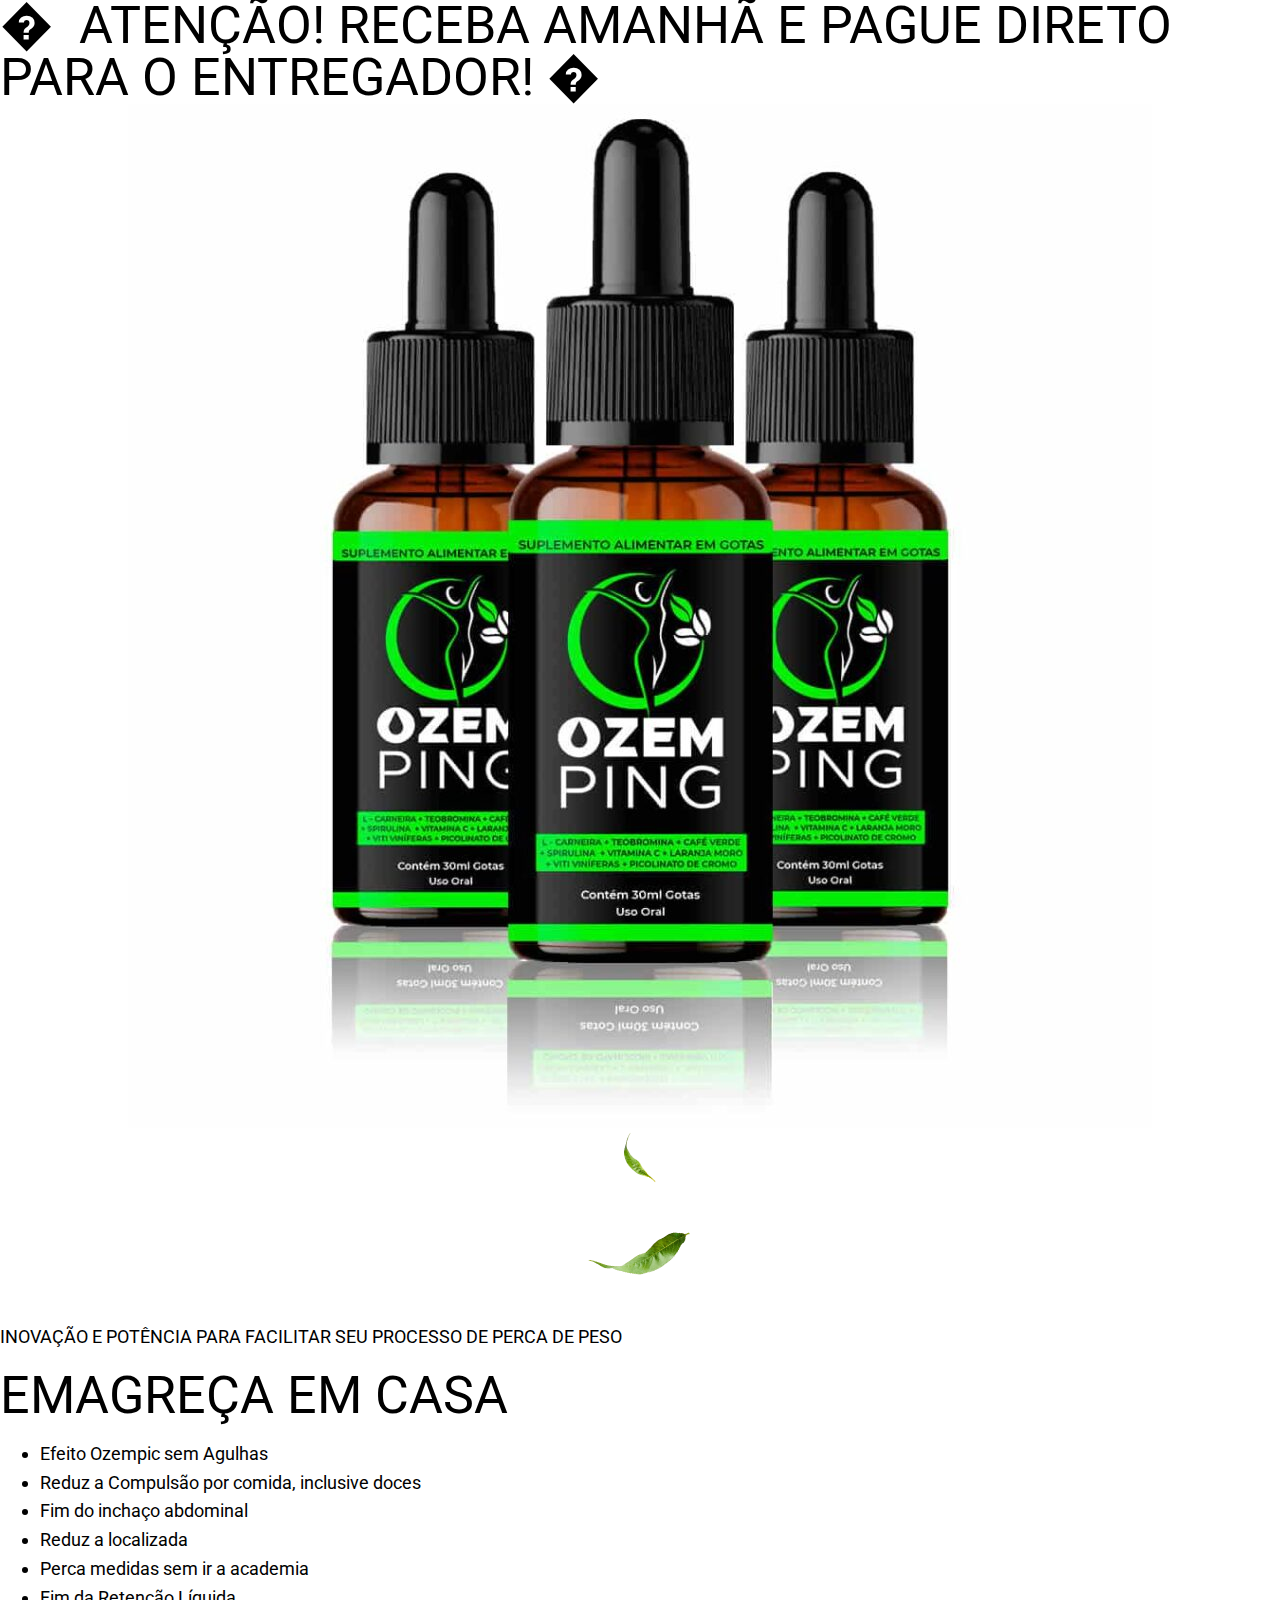
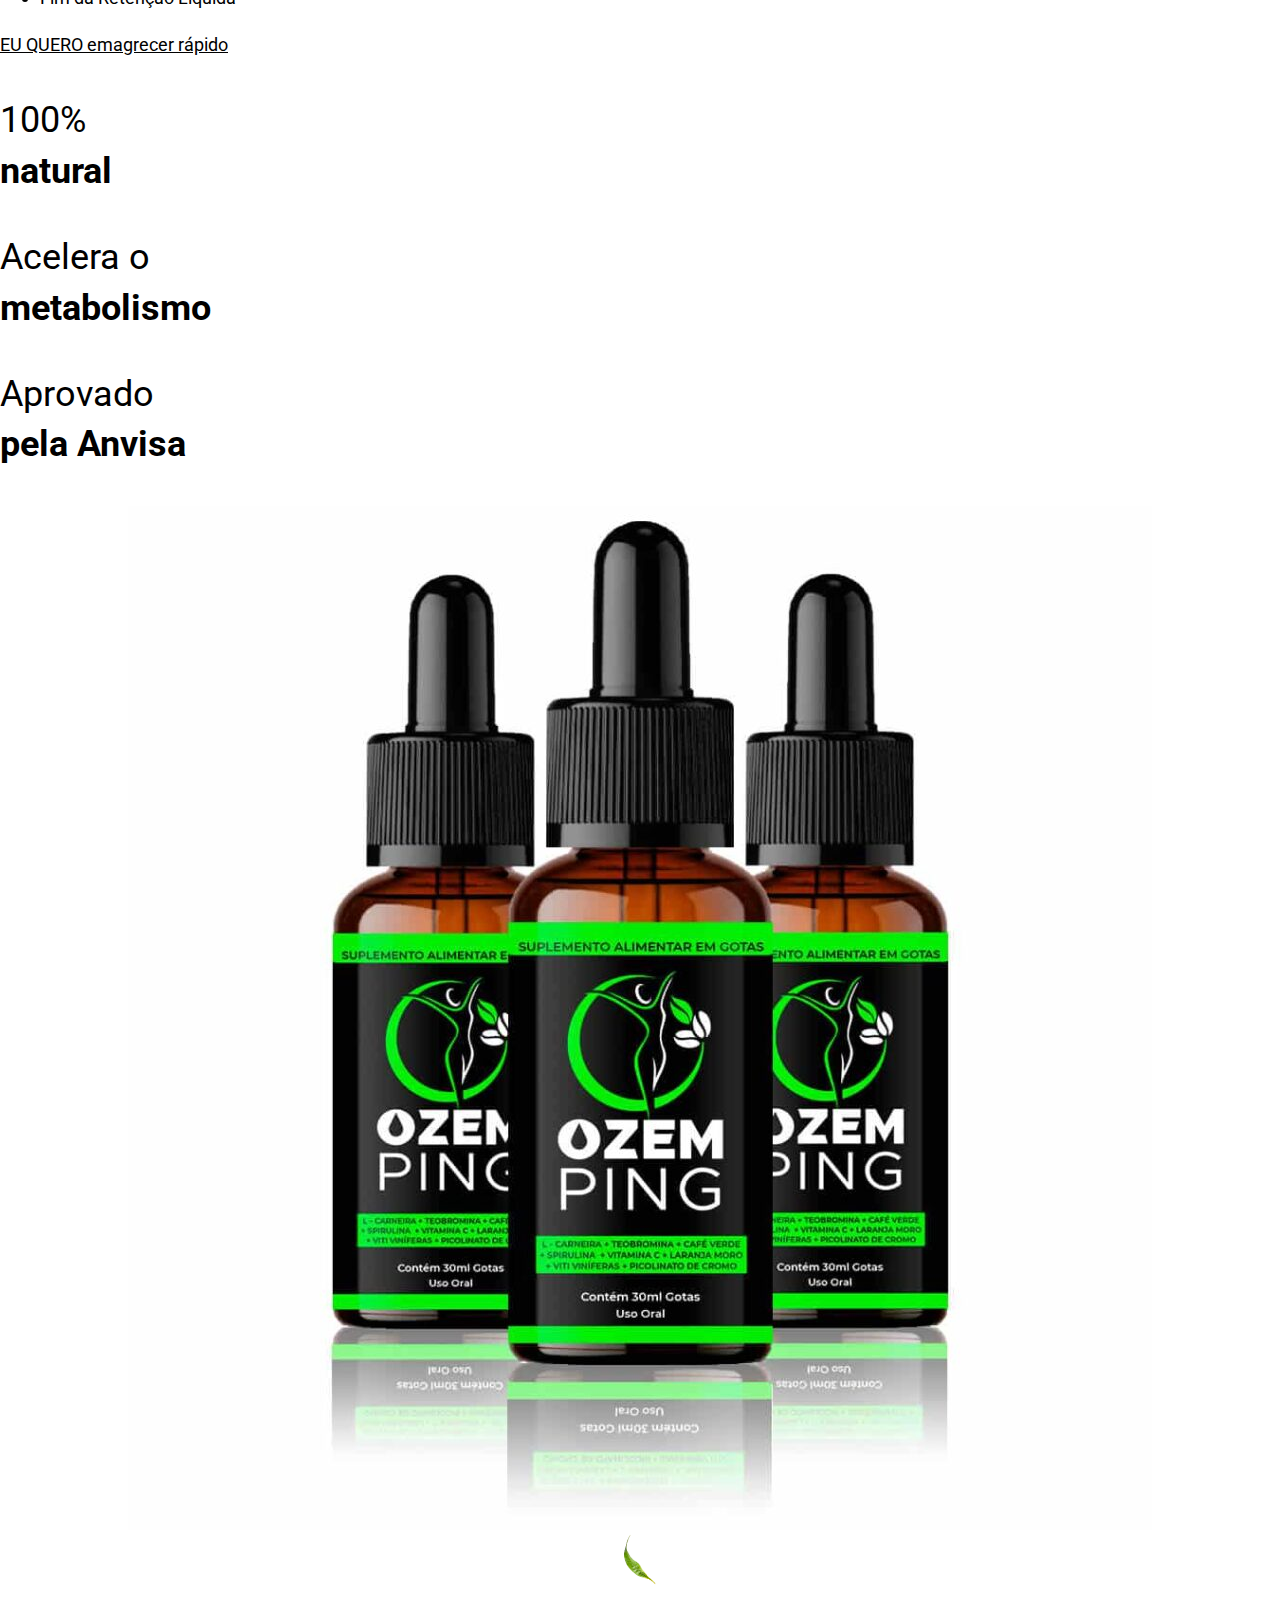
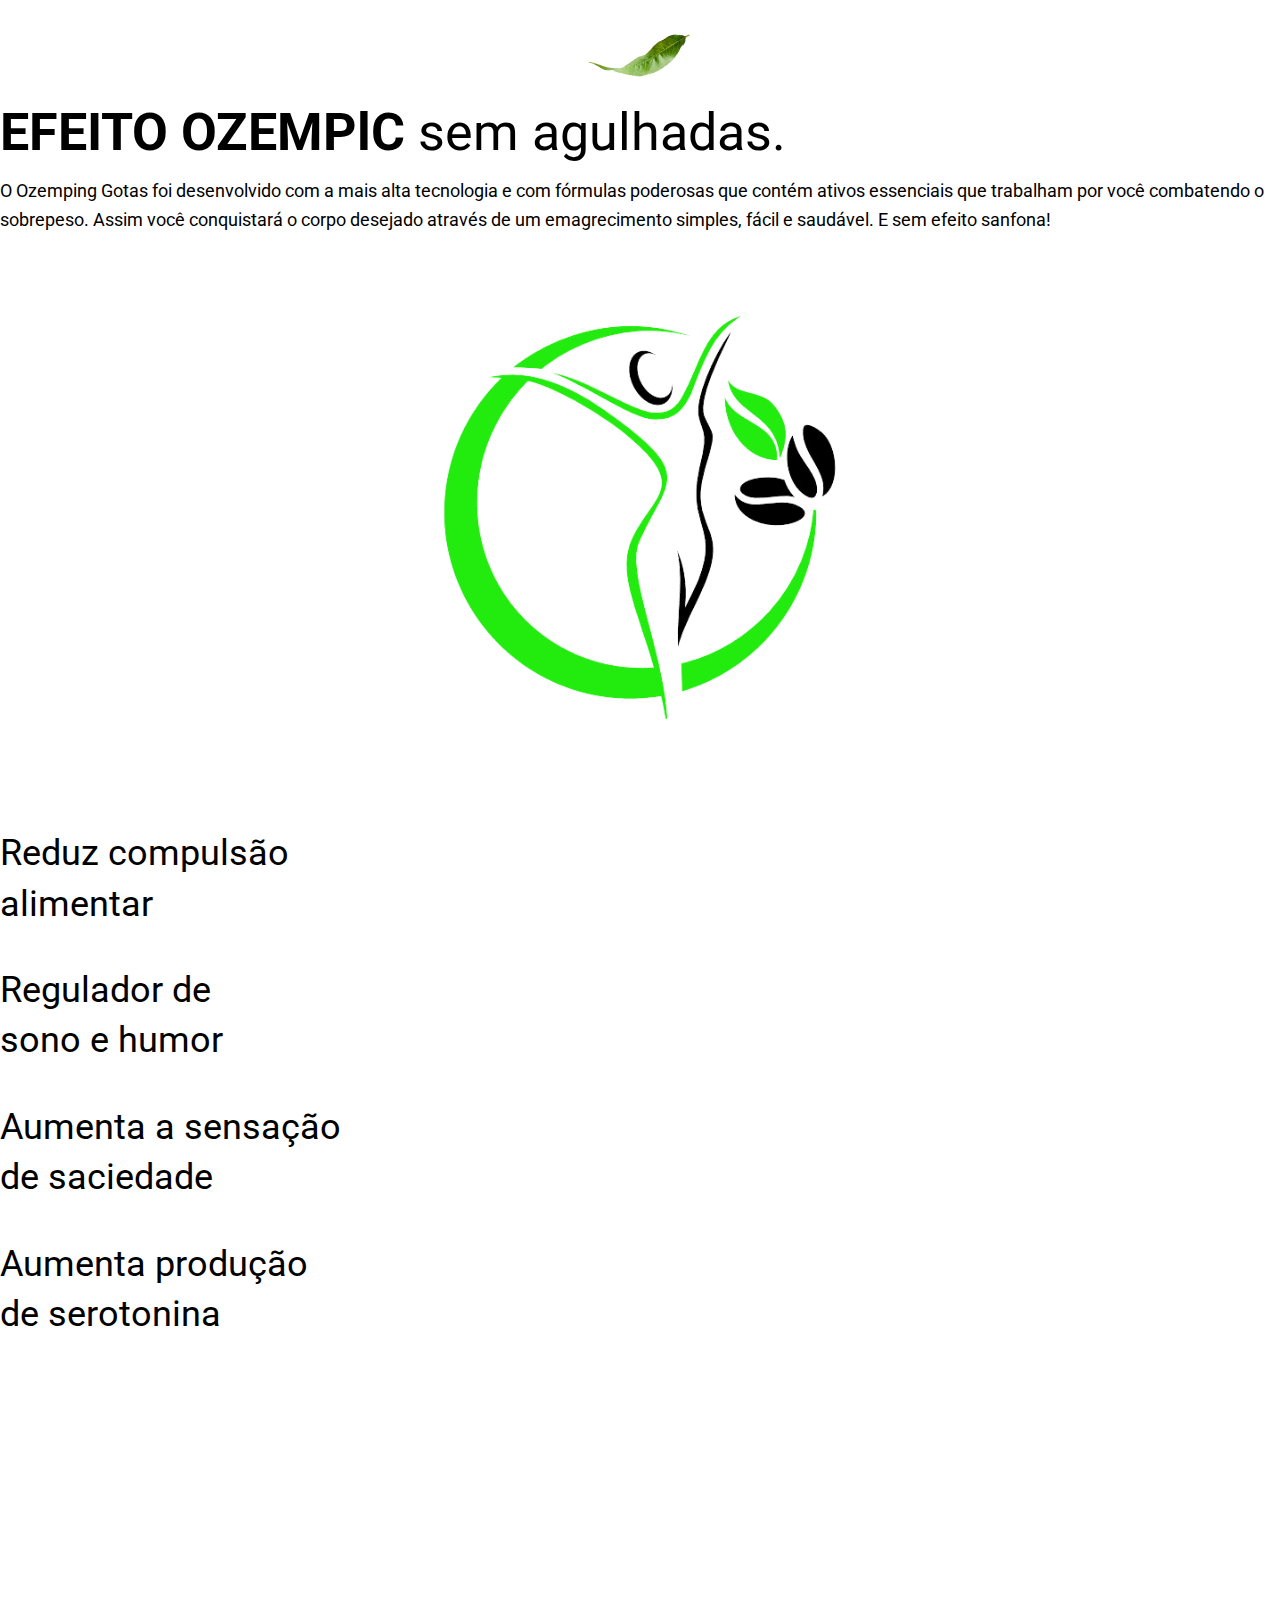
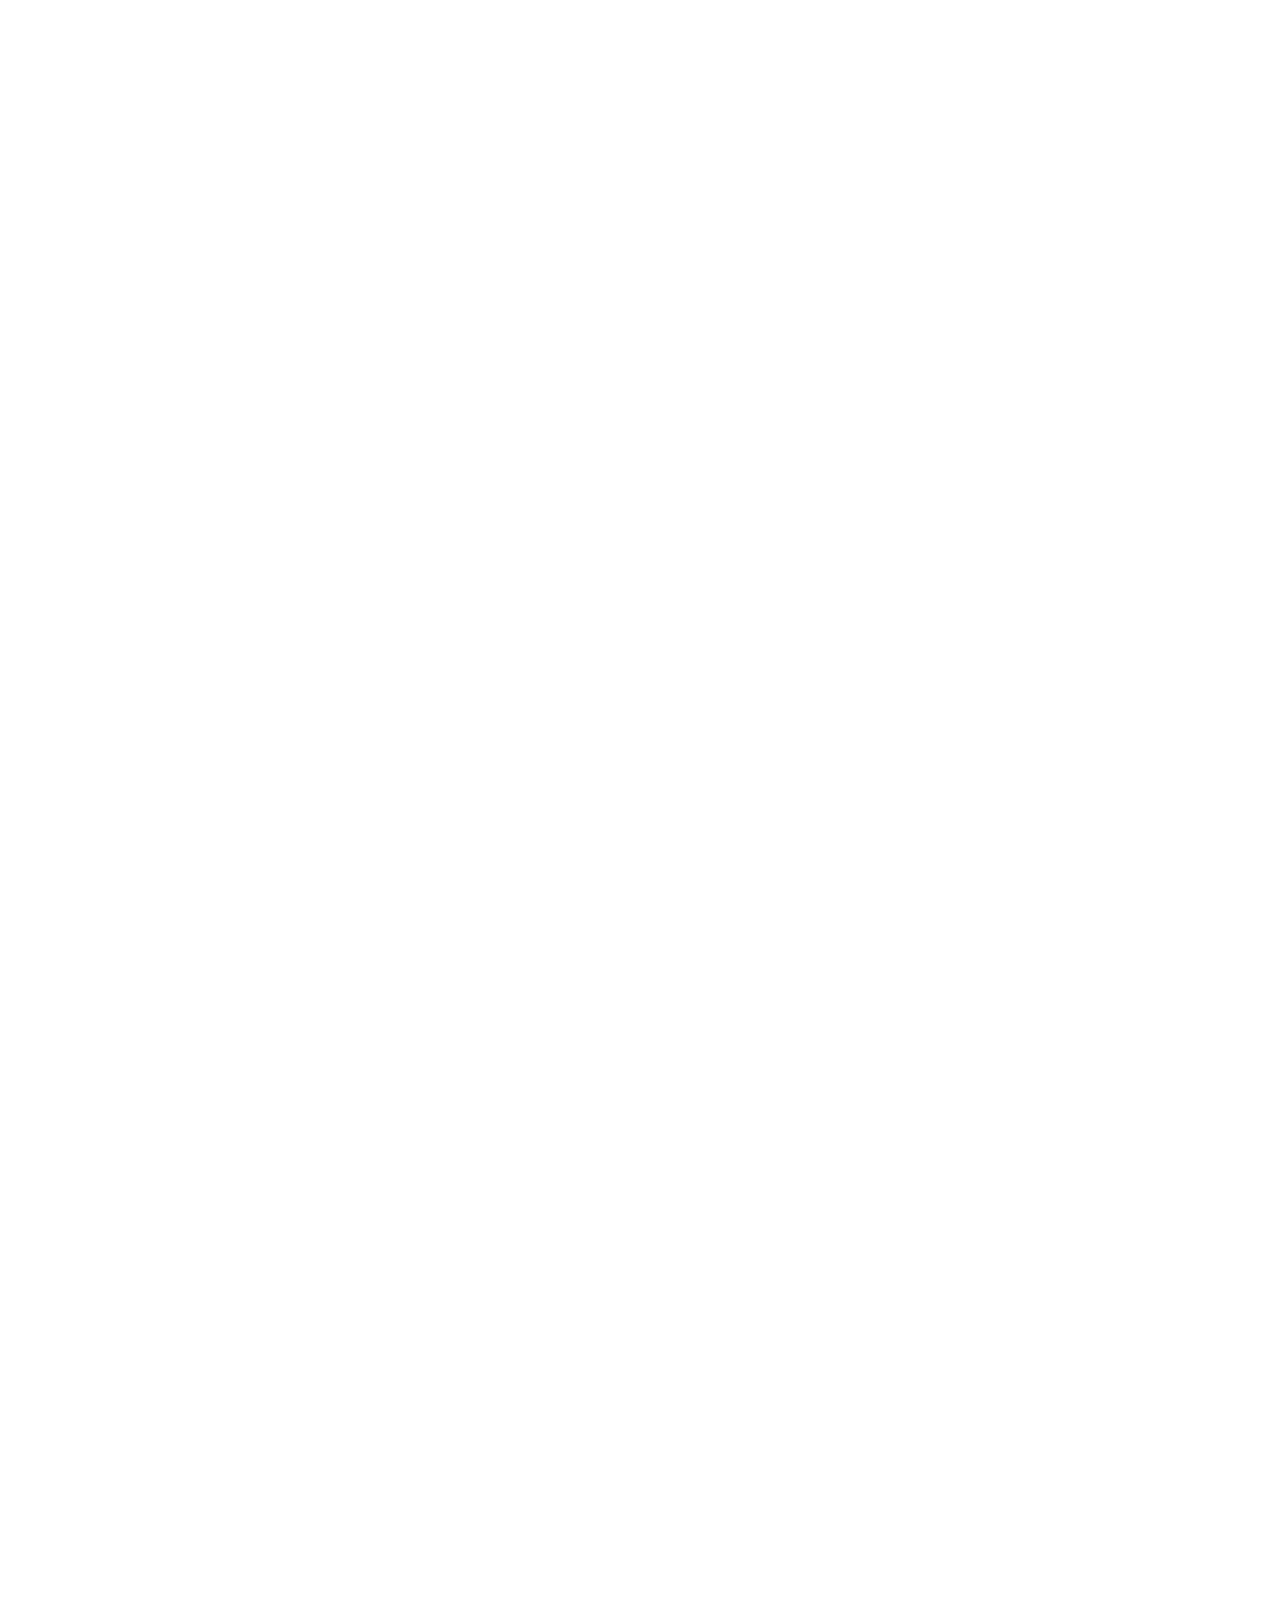
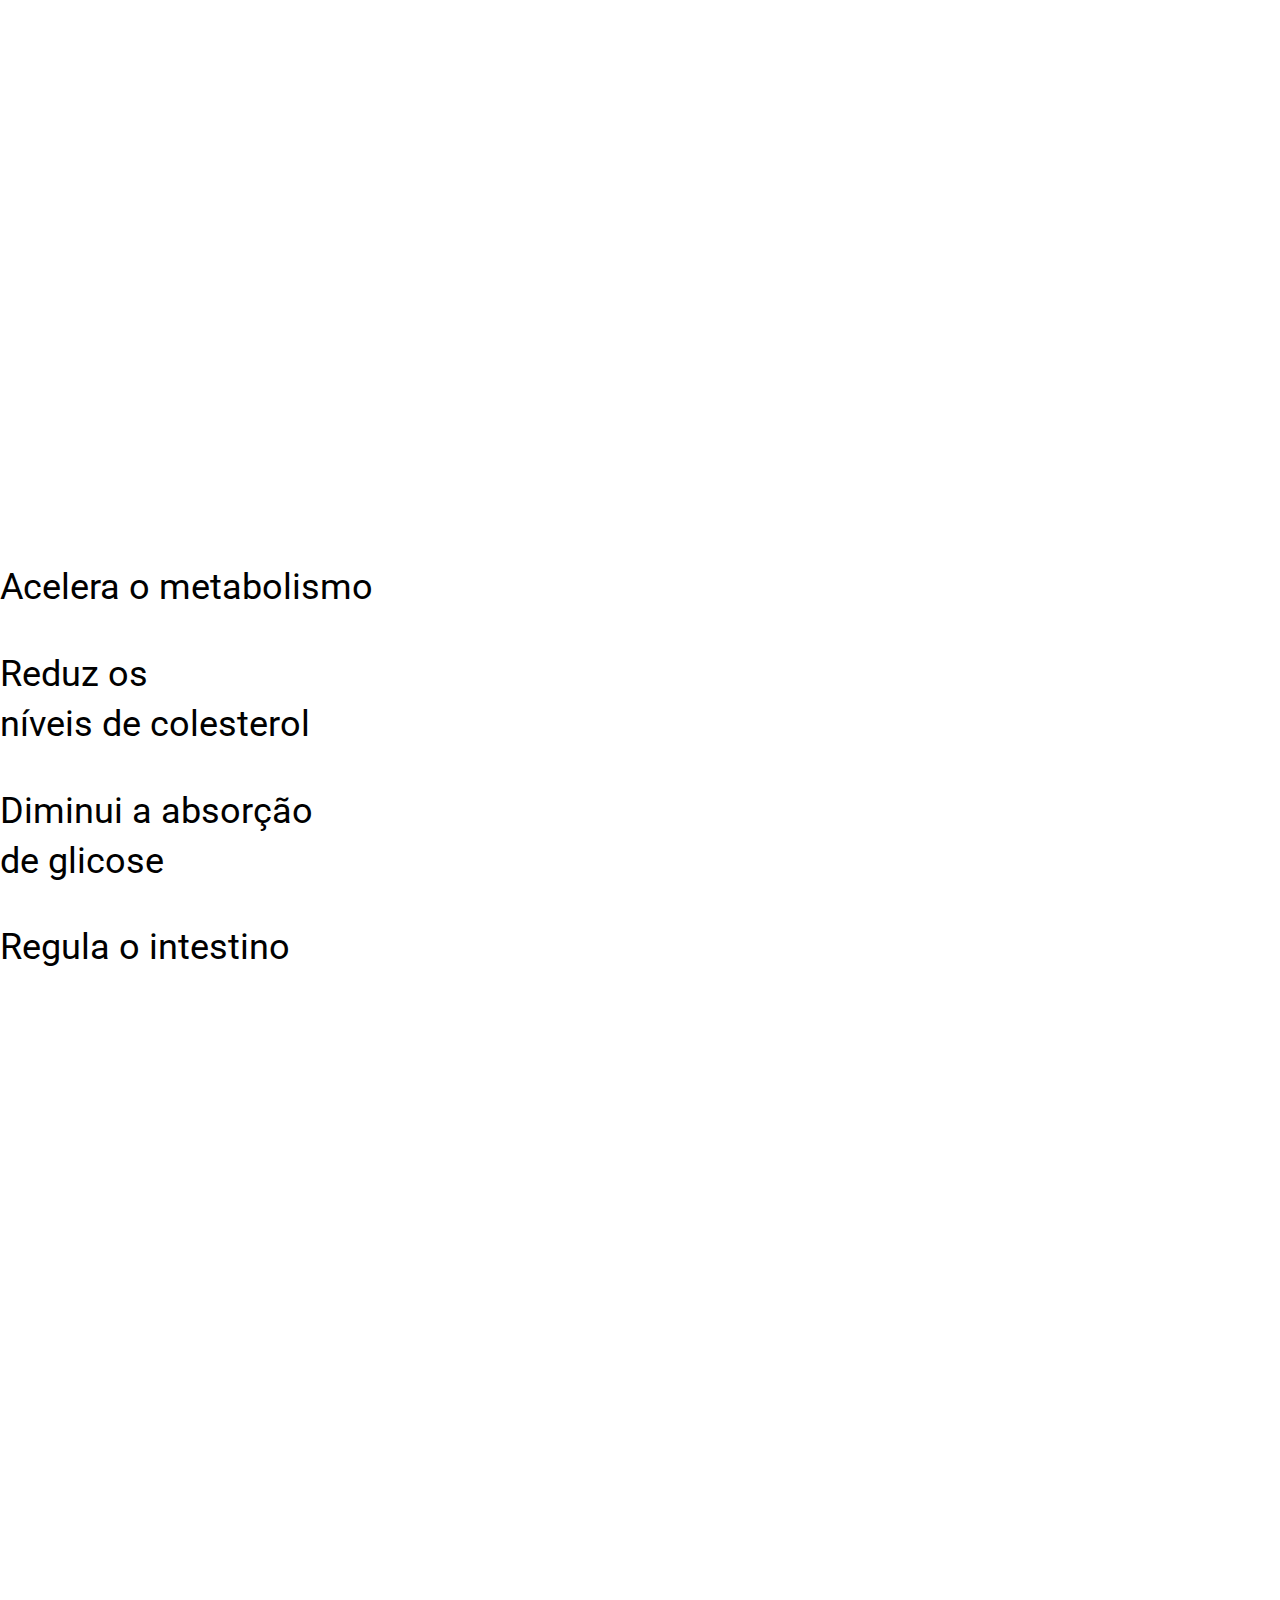
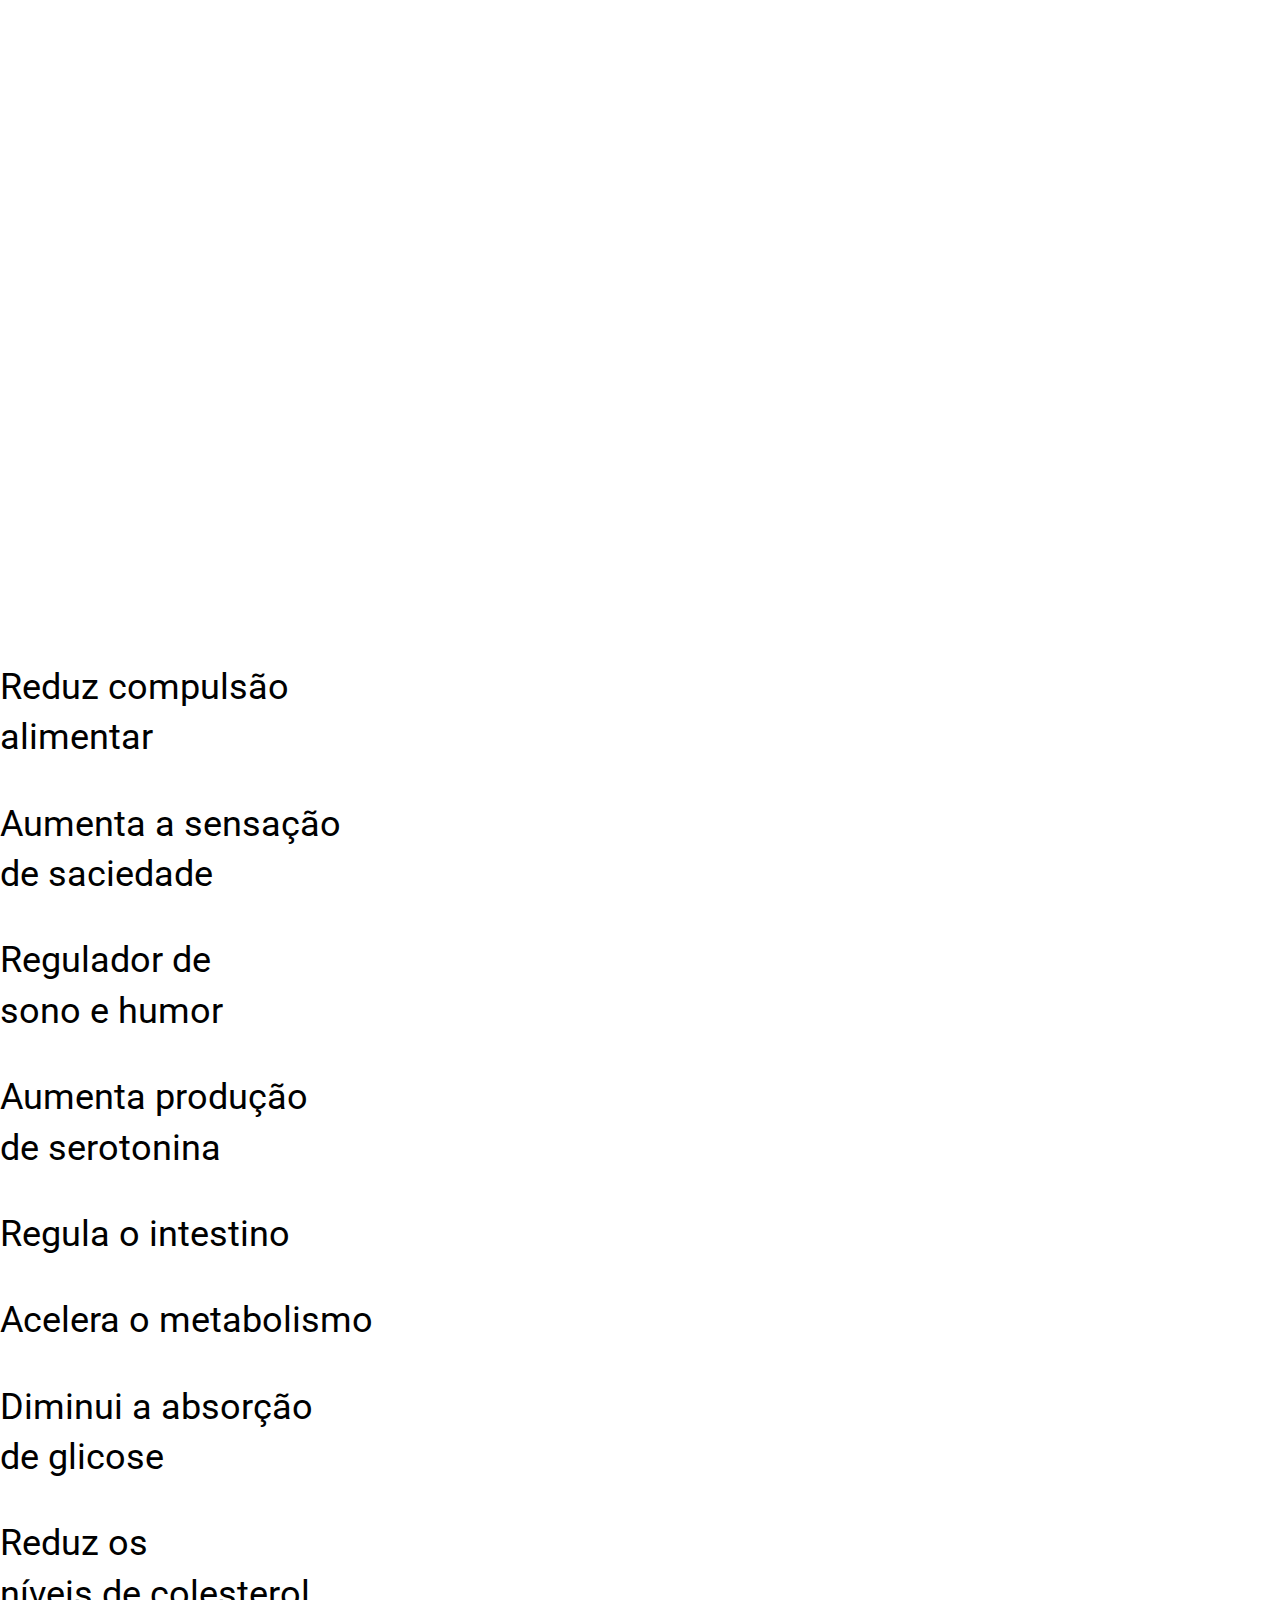
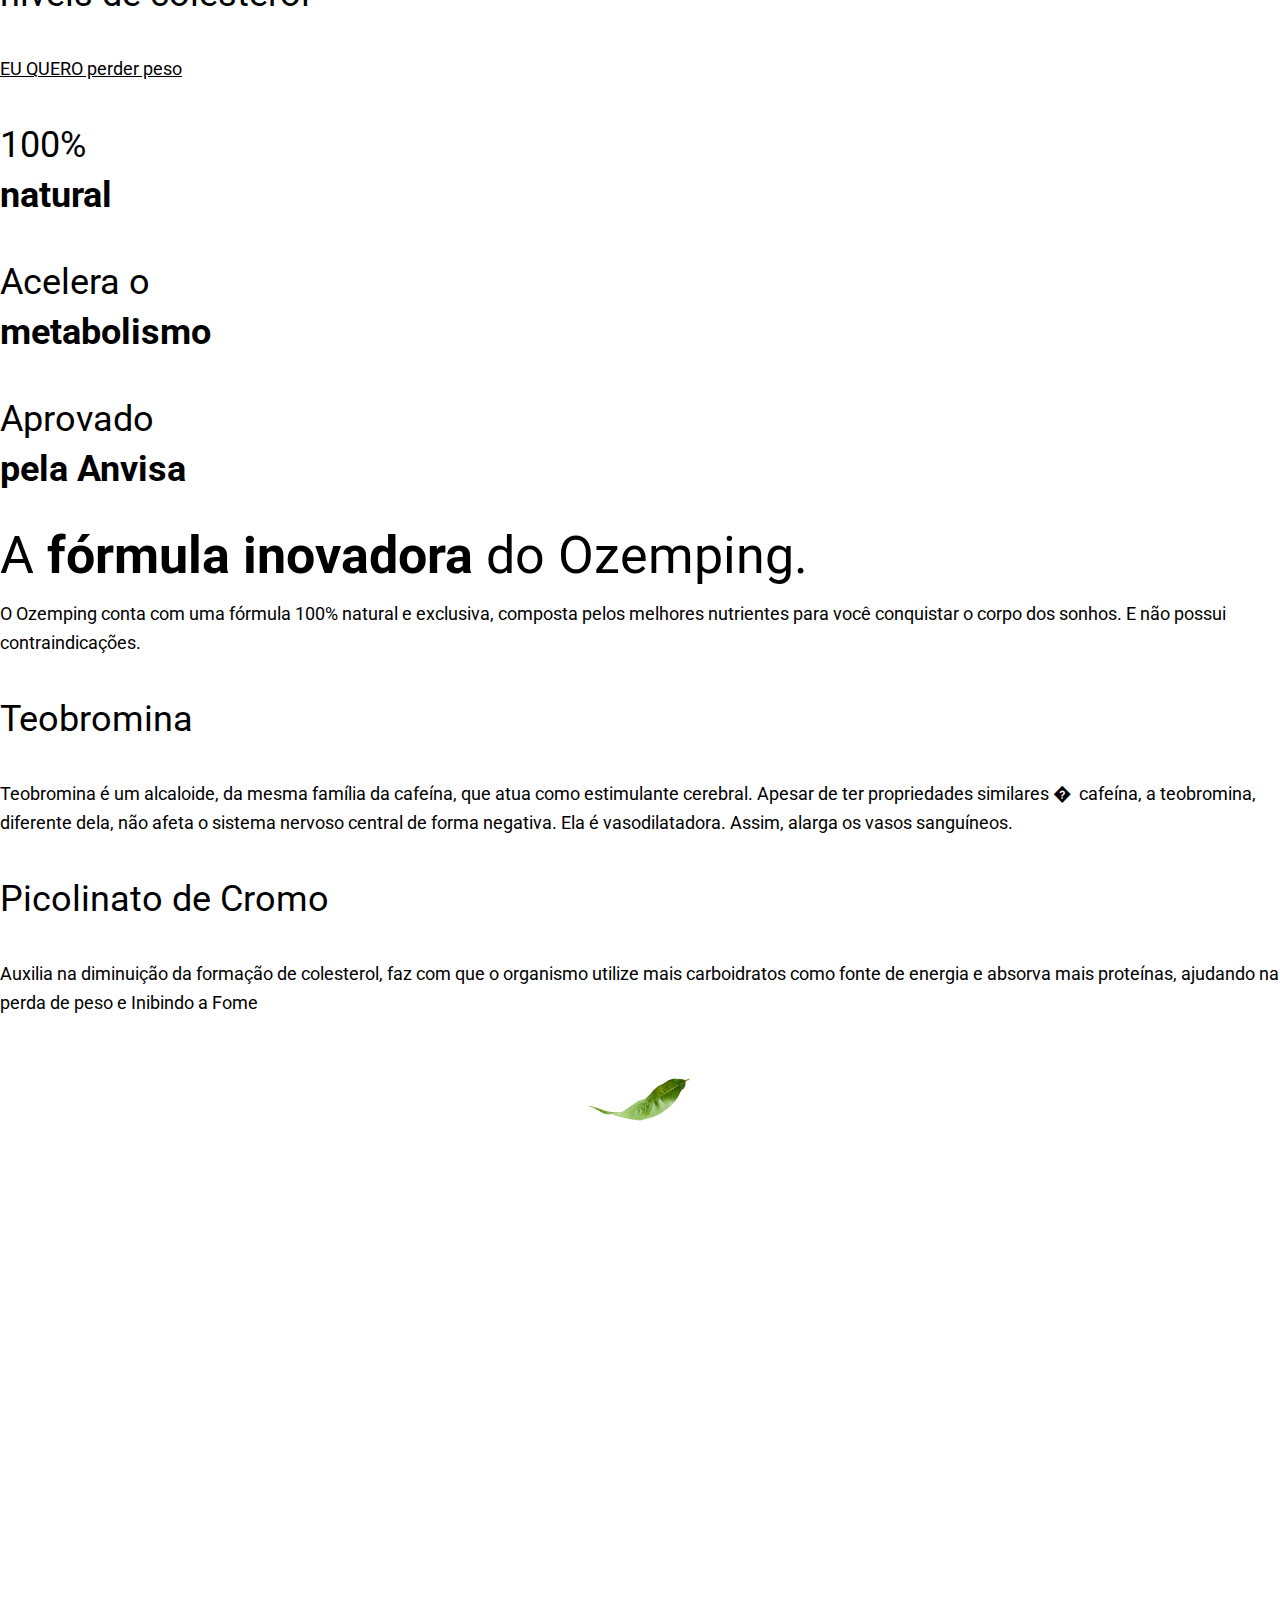
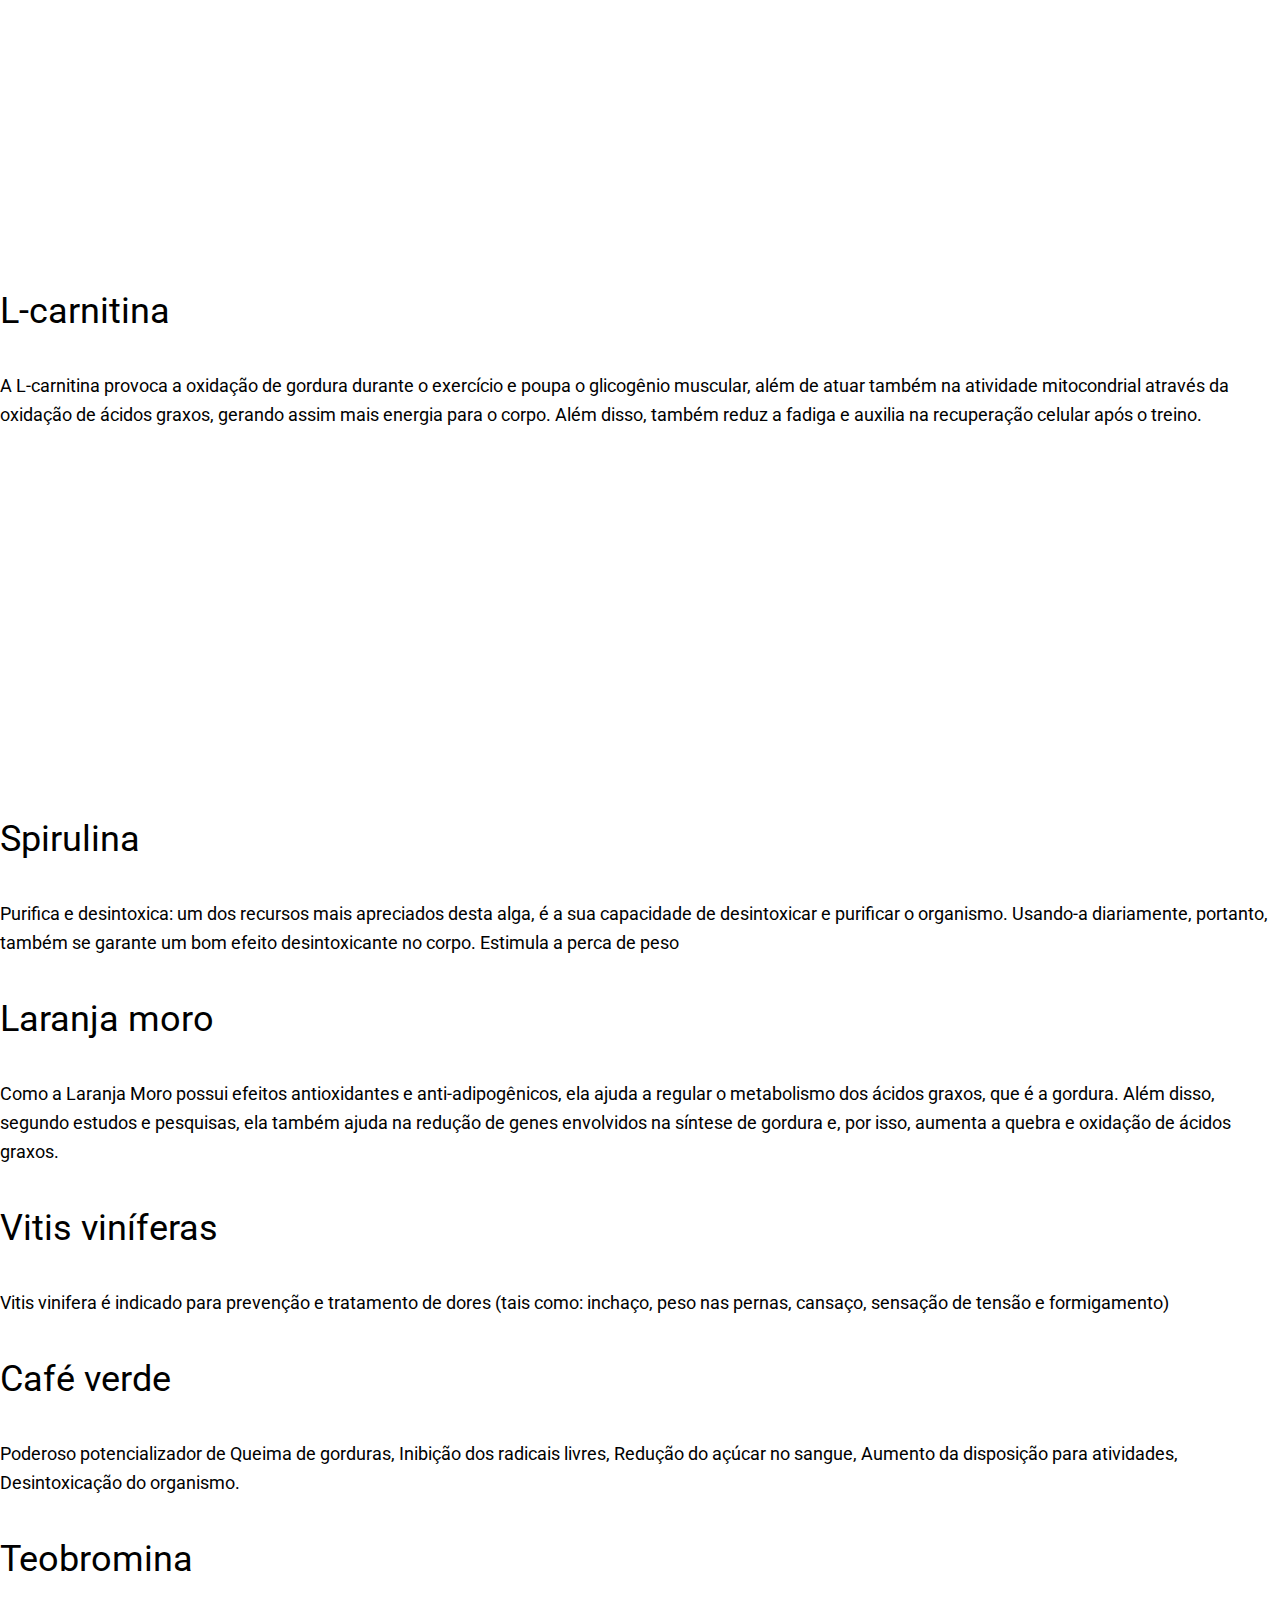
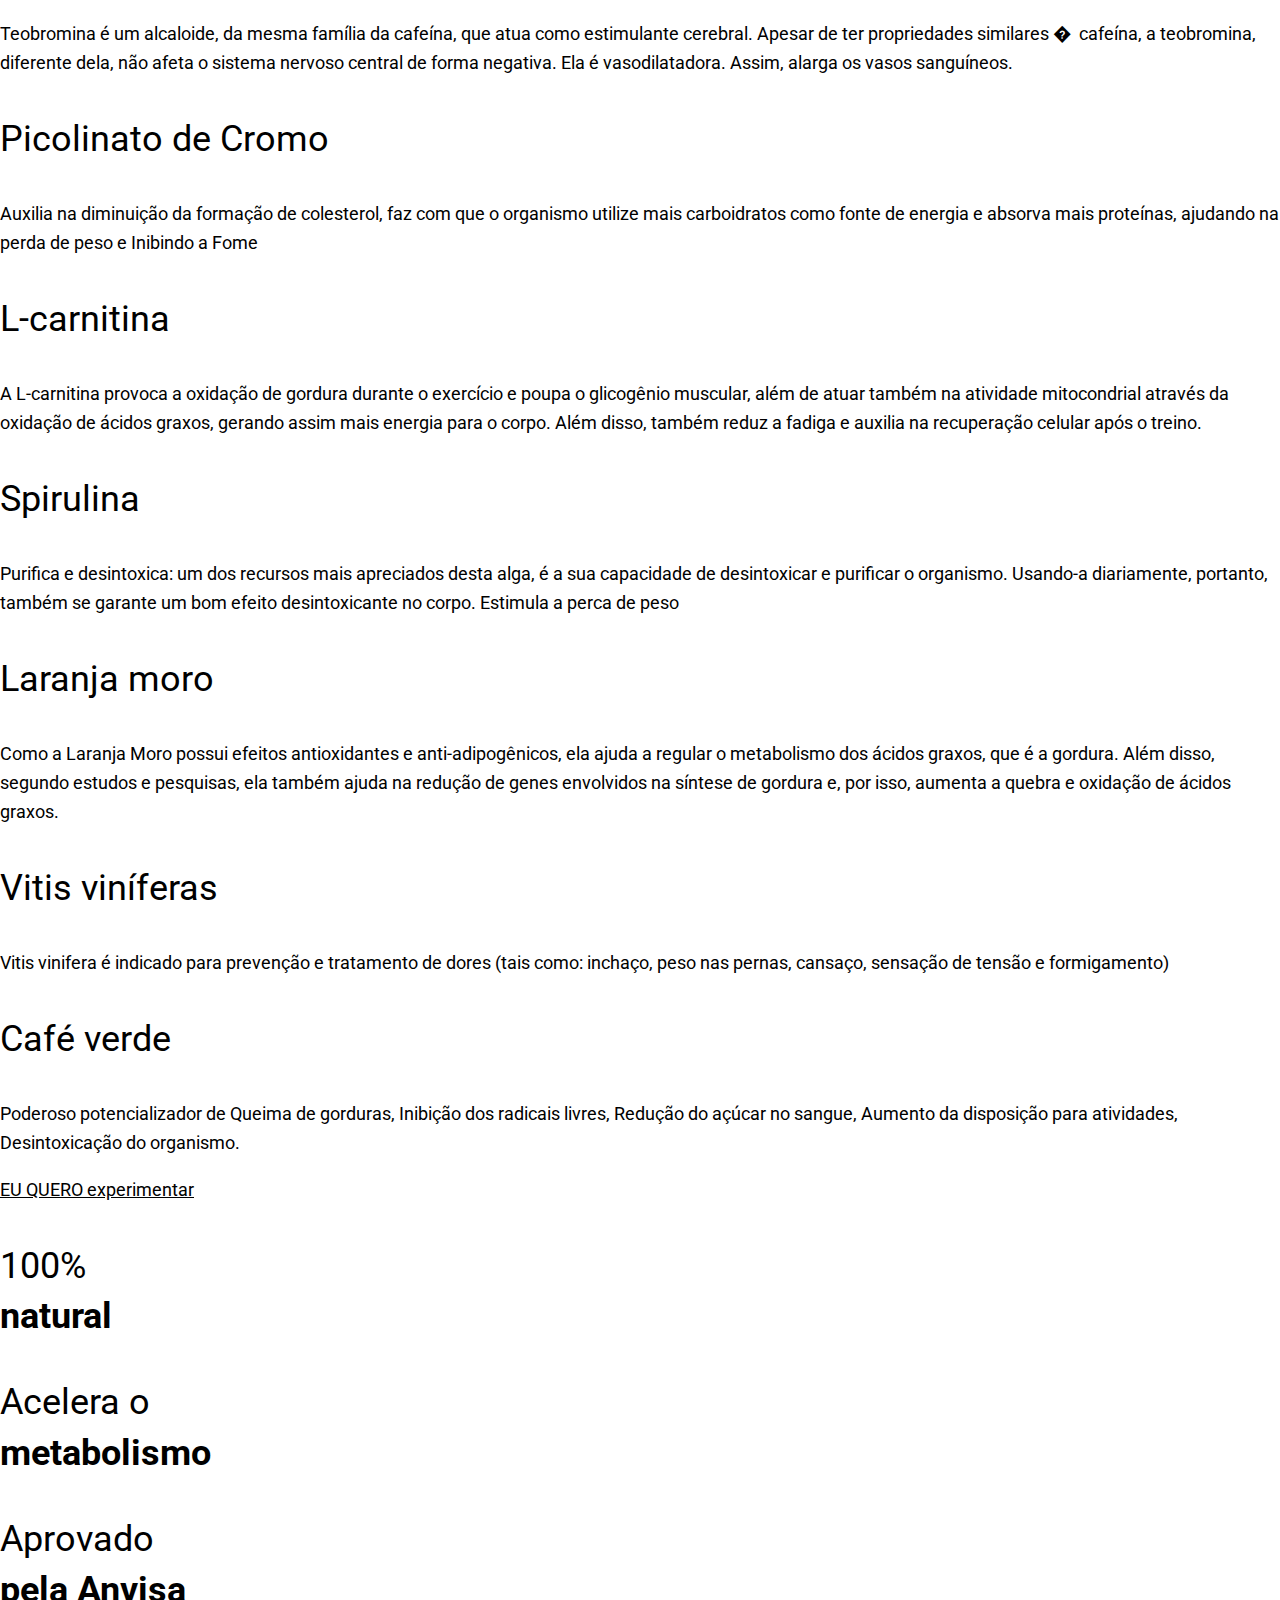
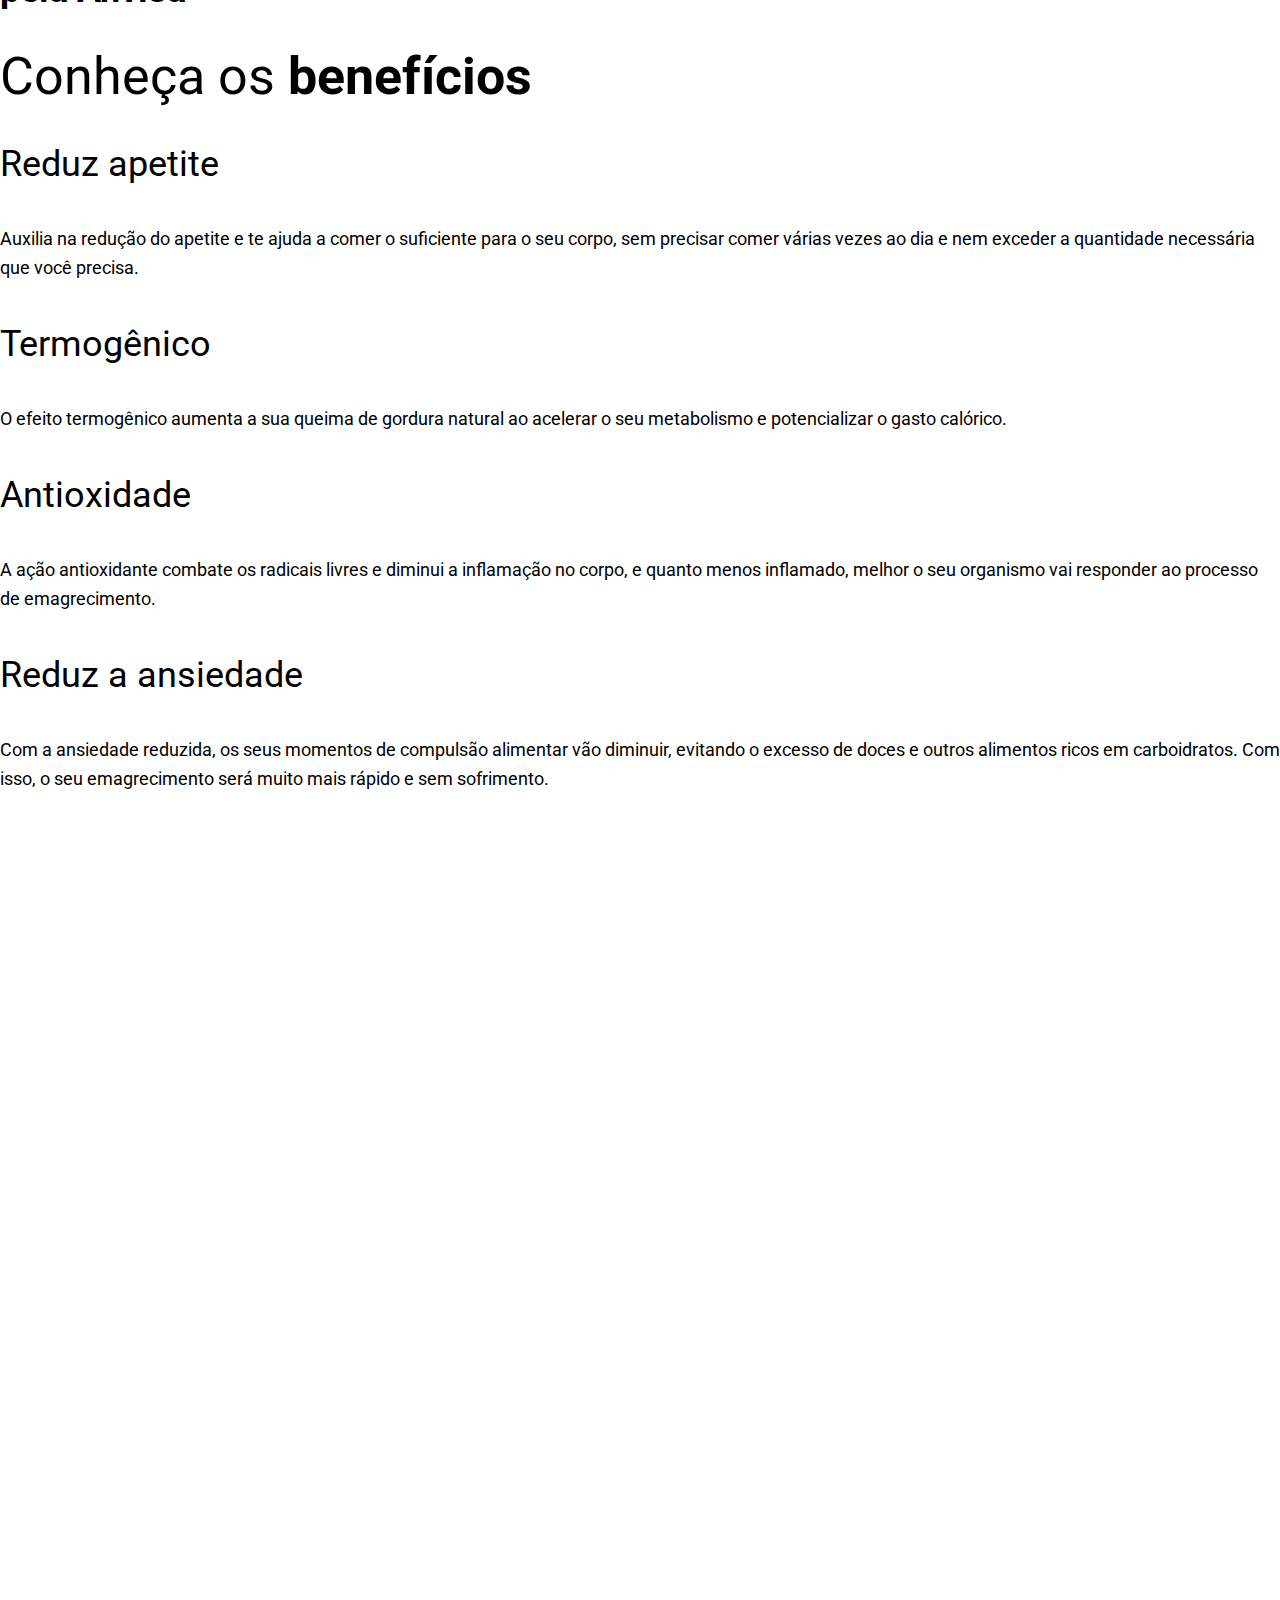
==== index.html @ ecff9f8a "Add files via upload" ====
<!DOCTYPE html><html lang="pt-BR"><head>
	<meta charset="UTF-8">
			<title>OzemPing</title>
		<meta name="viewport" content="width=device-width, initial-scale=1">
<meta name="robots" content="max-image-preview:large">
<title>OzemPing</title>
<link rel="alternate" type="application/rss+xml" title="Feed para OzemPing »" href="https://ozempinglogzz.rocketcaps.site/feed/">
<link rel="alternate" type="application/rss+xml" title="Feed de comentários para OzemPing »" href="https://ozempinglogzz.rocketcaps.site/comments/feed/">
<script>
window._wpemojiSettings = {"baseUrl":"https:\/\/s.w.org\/images\/core\/emoji\/14.0.0\/72x72\/","ext":".png","svgUrl":"https:\/\/s.w.org\/images\/core\/emoji\/14.0.0\/svg\/","svgExt":".svg","source":{"concatemoji":"https:\/\/ozempinglogzz.rocketcaps.site\/wp-includes\/js\/wp-emoji-release.min.js?ver=6.3.1"}};
/*! This file is auto-generated */
!function(i,n){var o,s,e;function c(e){try{var t={supportTests:e,timestamp:(new Date).valueOf()};sessionStorage.setItem(o,JSON.stringify(t))}catch(e){}}function p(e,t,n){e.clearRect(0,0,e.canvas.width,e.canvas.height),e.fillText(t,0,0);var t=new Uint32Array(e.getImageData(0,0,e.canvas.width,e.canvas.height).data),r=(e.clearRect(0,0,e.canvas.width,e.canvas.height),e.fillText(n,0,0),new Uint32Array(e.getImageData(0,0,e.canvas.width,e.canvas.height).data));return t.every(function(e,t){return e===r[t]})}function u(e,t,n){switch(t){case"flag":return n(e,"\ud83c\udff3\ufe0f\u200d\u26a7\ufe0f","\ud83c\udff3\ufe0f\u200b\u26a7\ufe0f")?!1:!n(e,"\ud83c\uddfa\ud83c\uddf3","\ud83c\uddfa\u200b\ud83c\uddf3")&&!n(e,"\ud83c\udff4\udb40\udc67\udb40\udc62\udb40\udc65\udb40\udc6e\udb40\udc67\udb40\udc7f","\ud83c\udff4\u200b\udb40\udc67\u200b\udb40\udc62\u200b\udb40\udc65\u200b\udb40\udc6e\u200b\udb40\udc67\u200b\udb40\udc7f");case"emoji":return!n(e,"\ud83e\udef1\ud83c\udffb\u200d\ud83e\udef2\ud83c\udfff","\ud83e\udef1\ud83c\udffb\u200b\ud83e\udef2\ud83c\udfff")}return!1}function f(e,t,n){var r="undefined"!=typeof WorkerGlobalScope&&self instanceof WorkerGlobalScope?new OffscreenCanvas(300,150):i.createElement("canvas"),a=r.getContext("2d",{willReadFrequently:!0}),o=(a.textBaseline="top",a.font="600 32px Arial",{});return e.forEach(function(e){o[e]=t(a,e,n)}),o}function t(e){var t=i.createElement("script");t.src=e,t.defer=!0,i.head.appendChild(t)}"undefined"!=typeof Promise&&(o="wpEmojiSettingsSupports",s=["flag","emoji"],n.supports={everything:!0,everythingExceptFlag:!0},e=new Promise(function(e){i.addEventListener("DOMContentLoaded",e,{once:!0})}),new Promise(function(t){var n=function(){try{var e=JSON.parse(sessionStorage.getItem(o));if("object"==typeof e&&"number"==typeof e.timestamp&&(new Date).valueOf()<e.timestamp+604800&&"object"==typeof e.supportTests)return e.supportTests}catch(e){}return null}();if(!n){if("undefined"!=typeof Worker&&"undefined"!=typeof OffscreenCanvas&&"undefined"!=typeof URL&&URL.createObjectURL&&"undefined"!=typeof Blob)try{var e="postMessage("+f.toString()+"("+[JSON.stringify(s),u.toString(),p.toString()].join(",")+"));",r=new Blob([e],{type:"text/javascript"}),a=new Worker(URL.createObjectURL(r),{name:"wpTestEmojiSupports"});return void(a.onmessage=function(e){c(n=e.data),a.terminate(),t(n)})}catch(e){}c(n=f(s,u,p))}t(n)}).then(function(e){for(var t in e)n.supports[t]=e[t],n.supports.everything=n.supports.everything&&n.supports[t],"flag"!==t&&(n.supports.everythingExceptFlag=n.supports.everythingExceptFlag&&n.supports[t]);n.supports.everythingExceptFlag=n.supports.everythingExceptFlag&&!n.supports.flag,n.DOMReady=!1,n.readyCallback=function(){n.DOMReady=!0}}).then(function(){return e}).then(function(){var e;n.supports.everything||(n.readyCallback(),(e=n.source||{}).concatemoji?t(e.concatemoji):e.wpemoji&&e.twemoji&&(t(e.twemoji),t(e.wpemoji)))}))}((window,document),window._wpemojiSettings);
</script>
<style>
img.wp-smiley,
img.emoji {
	display: inline !important;
	border: none !important;
	box-shadow: none !important;
	height: 1em !important;
	width: 1em !important;
	margin: 0 0.07em !important;
	vertical-align: -0.1em !important;
	background: none !important;
	padding: 0 !important;
}
</style>
	<style id="wp-block-library-inline-css">
:root{--wp-admin-theme-color:#007cba;--wp-admin-theme-color--rgb:0,124,186;--wp-admin-theme-color-darker-10:#006ba1;--wp-admin-theme-color-darker-10--rgb:0,107,161;--wp-admin-theme-color-darker-20:#005a87;--wp-admin-theme-color-darker-20--rgb:0,90,135;--wp-admin-border-width-focus:2px;--wp-block-synced-color:#7a00df;--wp-block-synced-color--rgb:122,0,223}@media (min-resolution:192dpi){:root{--wp-admin-border-width-focus:1.5px}}.wp-element-button{cursor:pointer}:root{--wp--preset--font-size--normal:16px;--wp--preset--font-size--huge:42px}:root .has-very-light-gray-background-color{background-color:#eee}:root .has-very-dark-gray-background-color{background-color:#313131}:root .has-very-light-gray-color{color:#eee}:root .has-very-dark-gray-color{color:#313131}:root .has-vivid-green-cyan-to-vivid-cyan-blue-gradient-background{background:linear-gradient(135deg,#00d084,#0693e3)}:root .has-purple-crush-gradient-background{background:linear-gradient(135deg,#34e2e4,#4721fb 50%,#ab1dfe)}:root .has-hazy-dawn-gradient-background{background:linear-gradient(135deg,#faaca8,#dad0ec)}:root .has-subdued-olive-gradient-background{background:linear-gradient(135deg,#fafae1,#67a671)}:root .has-atomic-cream-gradient-background{background:linear-gradient(135deg,#fdd79a,#004a59)}:root .has-nightshade-gradient-background{background:linear-gradient(135deg,#330968,#31cdcf)}:root .has-midnight-gradient-background{background:linear-gradient(135deg,#020381,#2874fc)}.has-regular-font-size{font-size:1em}.has-larger-font-size{font-size:2.625em}.has-normal-font-size{font-size:var(--wp--preset--font-size--normal)}.has-huge-font-size{font-size:var(--wp--preset--font-size--huge)}.has-text-align-center{text-align:center}.has-text-align-left{text-align:left}.has-text-align-right{text-align:right}#end-resizable-editor-section{display:none}.aligncenter{clear:both}.items-justified-left{justify-content:flex-start}.items-justified-center{justify-content:center}.items-justified-right{justify-content:flex-end}.items-justified-space-between{justify-content:space-between}.screen-reader-text{clip:rect(1px,1px,1px,1px);word-wrap:normal!important;border:0;-webkit-clip-path:inset(50%);clip-path:inset(50%);height:1px;margin:-1px;overflow:hidden;padding:0;position:absolute;width:1px}.screen-reader-text:focus{clip:auto!important;background-color:#ddd;-webkit-clip-path:none;clip-path:none;color:#444;display:block;font-size:1em;height:auto;left:5px;line-height:normal;padding:15px 23px 14px;text-decoration:none;top:5px;width:auto;z-index:100000}html :where(.has-border-color){border-style:solid}html :where([style*=border-top-color]){border-top-style:solid}html :where([style*=border-right-color]){border-right-style:solid}html :where([style*=border-bottom-color]){border-bottom-style:solid}html :where([style*=border-left-color]){border-left-style:solid}html :where([style*=border-width]){border-style:solid}html :where([style*=border-top-width]){border-top-style:solid}html :where([style*=border-right-width]){border-right-style:solid}html :where([style*=border-bottom-width]){border-bottom-style:solid}html :where([style*=border-left-width]){border-left-style:solid}html :where(img[class*=wp-image-]){height:auto;max-width:100%}:where(figure){margin:0 0 1em}html :where(.is-position-sticky){--wp-admin--admin-bar--position-offset:var(--wp-admin--admin-bar--height,0px)}@media screen and (max-width:600px){html :where(.is-position-sticky){--wp-admin--admin-bar--position-offset:0px}}
</style>
<style id="global-styles-inline-css">
body{--wp--preset--color--black: #000000;--wp--preset--color--cyan-bluish-gray: #abb8c3;--wp--preset--color--white: #ffffff;--wp--preset--color--pale-pink: #f78da7;--wp--preset--color--vivid-red: #cf2e2e;--wp--preset--color--luminous-vivid-orange: #ff6900;--wp--preset--color--luminous-vivid-amber: #fcb900;--wp--preset--color--light-green-cyan: #7bdcb5;--wp--preset--color--vivid-green-cyan: #00d084;--wp--preset--color--pale-cyan-blue: #8ed1fc;--wp--preset--color--vivid-cyan-blue: #0693e3;--wp--preset--color--vivid-purple: #9b51e0;--wp--preset--color--base: #ffffff;--wp--preset--color--contrast: #000000;--wp--preset--color--primary: #9DFF20;--wp--preset--color--secondary: #345C00;--wp--preset--color--tertiary: #F6F6F6;--wp--preset--gradient--vivid-cyan-blue-to-vivid-purple: linear-gradient(135deg,rgba(6,147,227,1) 0%,rgb(155,81,224) 100%);--wp--preset--gradient--light-green-cyan-to-vivid-green-cyan: linear-gradient(135deg,rgb(122,220,180) 0%,rgb(0,208,130) 100%);--wp--preset--gradient--luminous-vivid-amber-to-luminous-vivid-orange: linear-gradient(135deg,rgba(252,185,0,1) 0%,rgba(255,105,0,1) 100%);--wp--preset--gradient--luminous-vivid-orange-to-vivid-red: linear-gradient(135deg,rgba(255,105,0,1) 0%,rgb(207,46,46) 100%);--wp--preset--gradient--very-light-gray-to-cyan-bluish-gray: linear-gradient(135deg,rgb(238,238,238) 0%,rgb(169,184,195) 100%);--wp--preset--gradient--cool-to-warm-spectrum: linear-gradient(135deg,rgb(74,234,220) 0%,rgb(151,120,209) 20%,rgb(207,42,186) 40%,rgb(238,44,130) 60%,rgb(251,105,98) 80%,rgb(254,248,76) 100%);--wp--preset--gradient--blush-light-purple: linear-gradient(135deg,rgb(255,206,236) 0%,rgb(152,150,240) 100%);--wp--preset--gradient--blush-bordeaux: linear-gradient(135deg,rgb(254,205,165) 0%,rgb(254,45,45) 50%,rgb(107,0,62) 100%);--wp--preset--gradient--luminous-dusk: linear-gradient(135deg,rgb(255,203,112) 0%,rgb(199,81,192) 50%,rgb(65,88,208) 100%);--wp--preset--gradient--pale-ocean: linear-gradient(135deg,rgb(255,245,203) 0%,rgb(182,227,212) 50%,rgb(51,167,181) 100%);--wp--preset--gradient--electric-grass: linear-gradient(135deg,rgb(202,248,128) 0%,rgb(113,206,126) 100%);--wp--preset--gradient--midnight: linear-gradient(135deg,rgb(2,3,129) 0%,rgb(40,116,252) 100%);--wp--preset--font-size--small: clamp(0.875rem, 0.875rem + ((1vw - 0.2rem) * 0.227), 1rem);--wp--preset--font-size--medium: clamp(1rem, 1rem + ((1vw - 0.2rem) * 0.227), 1.125rem);--wp--preset--font-size--large: clamp(1.75rem, 1.75rem + ((1vw - 0.2rem) * 0.227), 1.875rem);--wp--preset--font-size--x-large: 2.25rem;--wp--preset--font-size--xx-large: clamp(4rem, 4rem + ((1vw - 0.2rem) * 10.909), 10rem);--wp--preset--font-family--dm-sans: "DM Sans", sans-serif;--wp--preset--font-family--ibm-plex-mono: 'IBM Plex Mono', monospace;--wp--preset--font-family--inter: "Inter", sans-serif;--wp--preset--font-family--system-font: -apple-system,BlinkMacSystemFont,"Segoe UI",Roboto,Oxygen-Sans,Ubuntu,Cantarell,"Helvetica Neue",sans-serif;--wp--preset--font-family--source-serif-pro: "Source Serif Pro", serif;--wp--preset--spacing--30: clamp(1.5rem, 5vw, 2rem);--wp--preset--spacing--40: clamp(1.8rem, 1.8rem + ((1vw - 0.48rem) * 2.885), 3rem);--wp--preset--spacing--50: clamp(2.5rem, 8vw, 4.5rem);--wp--preset--spacing--60: clamp(3.75rem, 10vw, 7rem);--wp--preset--spacing--70: clamp(5rem, 5.25rem + ((1vw - 0.48rem) * 9.096), 8rem);--wp--preset--spacing--80: clamp(7rem, 14vw, 11rem);--wp--preset--shadow--natural: 6px 6px 9px rgba(0, 0, 0, 0.2);--wp--preset--shadow--deep: 12px 12px 50px rgba(0, 0, 0, 0.4);--wp--preset--shadow--sharp: 6px 6px 0px rgba(0, 0, 0, 0.2);--wp--preset--shadow--outlined: 6px 6px 0px -3px rgba(255, 255, 255, 1), 6px 6px rgba(0, 0, 0, 1);--wp--preset--shadow--crisp: 6px 6px 0px rgba(0, 0, 0, 1);}body { margin: 0;--wp--style--global--content-size: 650px;--wp--style--global--wide-size: 1200px; }.wp-site-blocks { padding-top: var(--wp--style--root--padding-top); padding-bottom: var(--wp--style--root--padding-bottom); }.has-global-padding { padding-right: var(--wp--style--root--padding-right); padding-left: var(--wp--style--root--padding-left); }.has-global-padding :where(.has-global-padding) { padding-right: 0; padding-left: 0; }.has-global-padding > .alignfull { margin-right: calc(var(--wp--style--root--padding-right) * -1); margin-left: calc(var(--wp--style--root--padding-left) * -1); }.has-global-padding :where(.has-global-padding) > .alignfull { margin-right: 0; margin-left: 0; }.has-global-padding > .alignfull:where(:not(.has-global-padding)) > :where([class*="wp-block-"]:not(.alignfull):not([class*="__"]),p,h1,h2,h3,h4,h5,h6,ul,ol) { padding-right: var(--wp--style--root--padding-right); padding-left: var(--wp--style--root--padding-left); }.has-global-padding :where(.has-global-padding) > .alignfull:where(:not(.has-global-padding)) > :where([class*="wp-block-"]:not(.alignfull):not([class*="__"]),p,h1,h2,h3,h4,h5,h6,ul,ol) { padding-right: 0; padding-left: 0; }.wp-site-blocks > .alignleft { float: left; margin-right: 2em; }.wp-site-blocks > .alignright { float: right; margin-left: 2em; }.wp-site-blocks > .aligncenter { justify-content: center; margin-left: auto; margin-right: auto; }:where(.wp-site-blocks) > * { margin-block-start: 1.5rem; margin-block-end: 0; }:where(.wp-site-blocks) > :first-child:first-child { margin-block-start: 0; }:where(.wp-site-blocks) > :last-child:last-child { margin-block-end: 0; }body { --wp--style--block-gap: 1.5rem; }:where(body .is-layout-flow)  > :first-child:first-child{margin-block-start: 0;}:where(body .is-layout-flow)  > :last-child:last-child{margin-block-end: 0;}:where(body .is-layout-flow)  > *{margin-block-start: 1.5rem;margin-block-end: 0;}:where(body .is-layout-constrained)  > :first-child:first-child{margin-block-start: 0;}:where(body .is-layout-constrained)  > :last-child:last-child{margin-block-end: 0;}:where(body .is-layout-constrained)  > *{margin-block-start: 1.5rem;margin-block-end: 0;}:where(body .is-layout-flex) {gap: 1.5rem;}:where(body .is-layout-grid) {gap: 1.5rem;}body .is-layout-flow > .alignleft{float: left;margin-inline-start: 0;margin-inline-end: 2em;}body .is-layout-flow > .alignright{float: right;margin-inline-start: 2em;margin-inline-end: 0;}body .is-layout-flow > .aligncenter{margin-left: auto !important;margin-right: auto !important;}body .is-layout-constrained > .alignleft{float: left;margin-inline-start: 0;margin-inline-end: 2em;}body .is-layout-constrained > .alignright{float: right;margin-inline-start: 2em;margin-inline-end: 0;}body .is-layout-constrained > .aligncenter{margin-left: auto !important;margin-right: auto !important;}body .is-layout-constrained > :where(:not(.alignleft):not(.alignright):not(.alignfull)){max-width: var(--wp--style--global--content-size);margin-left: auto !important;margin-right: auto !important;}body .is-layout-constrained > .alignwide{max-width: var(--wp--style--global--wide-size);}body .is-layout-flex{display: flex;}body .is-layout-flex{flex-wrap: wrap;align-items: center;}body .is-layout-flex > *{margin: 0;}body .is-layout-grid{display: grid;}body .is-layout-grid > *{margin: 0;}body{background-color: var(--wp--preset--color--base);color: var(--wp--preset--color--contrast);font-family: var(--wp--preset--font-family--system-font);font-size: var(--wp--preset--font-size--medium);line-height: 1.6;--wp--style--root--padding-top: var(--wp--preset--spacing--40);--wp--style--root--padding-right: var(--wp--preset--spacing--30);--wp--style--root--padding-bottom: var(--wp--preset--spacing--40);--wp--style--root--padding-left: var(--wp--preset--spacing--30);}a:where(:not(.wp-element-button)){color: var(--wp--preset--color--contrast);text-decoration: underline;}a:where(:not(.wp-element-button)):hover{text-decoration: none;}a:where(:not(.wp-element-button)):focus{text-decoration: underline dashed;}a:where(:not(.wp-element-button)):active{color: var(--wp--preset--color--secondary);text-decoration: none;}h1, h2, h3, h4, h5, h6{font-weight: 400;line-height: 1.4;}h1{font-size: clamp(2.032rem, 2.032rem + ((1vw - 0.2rem) * 2.896), 3.625rem);line-height: 1.2;}h2{font-size: clamp(2.625rem, calc(2.625rem + ((1vw - 0.48rem) * 8.4135)), 3.25rem);line-height: 1.2;}h3{font-size: var(--wp--preset--font-size--x-large);}h4{font-size: var(--wp--preset--font-size--large);}h5{font-size: var(--wp--preset--font-size--medium);font-weight: 700;text-transform: uppercase;}h6{font-size: var(--wp--preset--font-size--medium);text-transform: uppercase;}.wp-element-button, .wp-block-button__link{background-color: var(--wp--preset--color--primary);border-radius: 0;border-width: 0;color: var(--wp--preset--color--contrast);font-family: inherit;font-size: inherit;line-height: inherit;padding: calc(0.667em + 2px) calc(1.333em + 2px);text-decoration: none;}.wp-element-button:visited, .wp-block-button__link:visited{color: var(--wp--preset--color--contrast);}.wp-element-button:hover, .wp-block-button__link:hover{background-color: var(--wp--preset--color--contrast);color: var(--wp--preset--color--base);}.wp-element-button:focus, .wp-block-button__link:focus{background-color: var(--wp--preset--color--contrast);color: var(--wp--preset--color--base);}.wp-element-button:active, .wp-block-button__link:active{background-color: var(--wp--preset--color--secondary);color: var(--wp--preset--color--base);}.has-black-color{color: var(--wp--preset--color--black) !important;}.has-cyan-bluish-gray-color{color: var(--wp--preset--color--cyan-bluish-gray) !important;}.has-white-color{color: var(--wp--preset--color--white) !important;}.has-pale-pink-color{color: var(--wp--preset--color--pale-pink) !important;}.has-vivid-red-color{color: var(--wp--preset--color--vivid-red) !important;}.has-luminous-vivid-orange-color{color: var(--wp--preset--color--luminous-vivid-orange) !important;}.has-luminous-vivid-amber-color{color: var(--wp--preset--color--luminous-vivid-amber) !important;}.has-light-green-cyan-color{color: var(--wp--preset--color--light-green-cyan) !important;}.has-vivid-green-cyan-color{color: var(--wp--preset--color--vivid-green-cyan) !important;}.has-pale-cyan-blue-color{color: var(--wp--preset--color--pale-cyan-blue) !important;}.has-vivid-cyan-blue-color{color: var(--wp--preset--color--vivid-cyan-blue) !important;}.has-vivid-purple-color{color: var(--wp--preset--color--vivid-purple) !important;}.has-base-color{color: var(--wp--preset--color--base) !important;}.has-contrast-color{color: var(--wp--preset--color--contrast) !important;}.has-primary-color{color: var(--wp--preset--color--primary) !important;}.has-secondary-color{color: var(--wp--preset--color--secondary) !important;}.has-tertiary-color{color: var(--wp--preset--color--tertiary) !important;}.has-black-background-color{background-color: var(--wp--preset--color--black) !important;}.has-cyan-bluish-gray-background-color{background-color: var(--wp--preset--color--cyan-bluish-gray) !important;}.has-white-background-color{background-color: var(--wp--preset--color--white) !important;}.has-pale-pink-background-color{background-color: var(--wp--preset--color--pale-pink) !important;}.has-vivid-red-background-color{background-color: var(--wp--preset--color--vivid-red) !important;}.has-luminous-vivid-orange-background-color{background-color: var(--wp--preset--color--luminous-vivid-orange) !important;}.has-luminous-vivid-amber-background-color{background-color: var(--wp--preset--color--luminous-vivid-amber) !important;}.has-light-green-cyan-background-color{background-color: var(--wp--preset--color--light-green-cyan) !important;}.has-vivid-green-cyan-background-color{background-color: var(--wp--preset--color--vivid-green-cyan) !important;}.has-pale-cyan-blue-background-color{background-color: var(--wp--preset--color--pale-cyan-blue) !important;}.has-vivid-cyan-blue-background-color{background-color: var(--wp--preset--color--vivid-cyan-blue) !important;}.has-vivid-purple-background-color{background-color: var(--wp--preset--color--vivid-purple) !important;}.has-base-background-color{background-color: var(--wp--preset--color--base) !important;}.has-contrast-background-color{background-color: var(--wp--preset--color--contrast) !important;}.has-primary-background-color{background-color: var(--wp--preset--color--primary) !important;}.has-secondary-background-color{background-color: var(--wp--preset--color--secondary) !important;}.has-tertiary-background-color{background-color: var(--wp--preset--color--tertiary) !important;}.has-black-border-color{border-color: var(--wp--preset--color--black) !important;}.has-cyan-bluish-gray-border-color{border-color: var(--wp--preset--color--cyan-bluish-gray) !important;}.has-white-border-color{border-color: var(--wp--preset--color--white) !important;}.has-pale-pink-border-color{border-color: var(--wp--preset--color--pale-pink) !important;}.has-vivid-red-border-color{border-color: var(--wp--preset--color--vivid-red) !important;}.has-luminous-vivid-orange-border-color{border-color: var(--wp--preset--color--luminous-vivid-orange) !important;}.has-luminous-vivid-amber-border-color{border-color: var(--wp--preset--color--luminous-vivid-amber) !important;}.has-light-green-cyan-border-color{border-color: var(--wp--preset--color--light-green-cyan) !important;}.has-vivid-green-cyan-border-color{border-color: var(--wp--preset--color--vivid-green-cyan) !important;}.has-pale-cyan-blue-border-color{border-color: var(--wp--preset--color--pale-cyan-blue) !important;}.has-vivid-cyan-blue-border-color{border-color: var(--wp--preset--color--vivid-cyan-blue) !important;}.has-vivid-purple-border-color{border-color: var(--wp--preset--color--vivid-purple) !important;}.has-base-border-color{border-color: var(--wp--preset--color--base) !important;}.has-contrast-border-color{border-color: var(--wp--preset--color--contrast) !important;}.has-primary-border-color{border-color: var(--wp--preset--color--primary) !important;}.has-secondary-border-color{border-color: var(--wp--preset--color--secondary) !important;}.has-tertiary-border-color{border-color: var(--wp--preset--color--tertiary) !important;}.has-vivid-cyan-blue-to-vivid-purple-gradient-background{background: var(--wp--preset--gradient--vivid-cyan-blue-to-vivid-purple) !important;}.has-light-green-cyan-to-vivid-green-cyan-gradient-background{background: var(--wp--preset--gradient--light-green-cyan-to-vivid-green-cyan) !important;}.has-luminous-vivid-amber-to-luminous-vivid-orange-gradient-background{background: var(--wp--preset--gradient--luminous-vivid-amber-to-luminous-vivid-orange) !important;}.has-luminous-vivid-orange-to-vivid-red-gradient-background{background: var(--wp--preset--gradient--luminous-vivid-orange-to-vivid-red) !important;}.has-very-light-gray-to-cyan-bluish-gray-gradient-background{background: var(--wp--preset--gradient--very-light-gray-to-cyan-bluish-gray) !important;}.has-cool-to-warm-spectrum-gradient-background{background: var(--wp--preset--gradient--cool-to-warm-spectrum) !important;}.has-blush-light-purple-gradient-background{background: var(--wp--preset--gradient--blush-light-purple) !important;}.has-blush-bordeaux-gradient-background{background: var(--wp--preset--gradient--blush-bordeaux) !important;}.has-luminous-dusk-gradient-background{background: var(--wp--preset--gradient--luminous-dusk) !important;}.has-pale-ocean-gradient-background{background: var(--wp--preset--gradient--pale-ocean) !important;}.has-electric-grass-gradient-background{background: var(--wp--preset--gradient--electric-grass) !important;}.has-midnight-gradient-background{background: var(--wp--preset--gradient--midnight) !important;}.has-small-font-size{font-size: var(--wp--preset--font-size--small) !important;}.has-medium-font-size{font-size: var(--wp--preset--font-size--medium) !important;}.has-large-font-size{font-size: var(--wp--preset--font-size--large) !important;}.has-x-large-font-size{font-size: var(--wp--preset--font-size--x-large) !important;}.has-xx-large-font-size{font-size: var(--wp--preset--font-size--xx-large) !important;}.has-dm-sans-font-family{font-family: var(--wp--preset--font-family--dm-sans) !important;}.has-ibm-plex-mono-font-family{font-family: var(--wp--preset--font-family--ibm-plex-mono) !important;}.has-inter-font-family{font-family: var(--wp--preset--font-family--inter) !important;}.has-system-font-font-family{font-family: var(--wp--preset--font-family--system-font) !important;}.has-source-serif-pro-font-family{font-family: var(--wp--preset--font-family--source-serif-pro) !important;}
</style>
<style id="wp-webfonts-inline-css">
@font-face{font-family:"DM Sans";font-style:normal;font-weight:400;font-display:fallback;src:url('fonts/DMSans-Regular.woff2') format('woff2');font-stretch:normal;}@font-face{font-family:"DM Sans";font-style:italic;font-weight:400;font-display:fallback;src:url('fonts/DMSans-Regular-Italic.woff2') format('woff2');font-stretch:normal;}@font-face{font-family:"DM Sans";font-style:normal;font-weight:700;font-display:fallback;src:url('fonts/DMSans-Bold.woff2') format('woff2');font-stretch:normal;}@font-face{font-family:"DM Sans";font-style:italic;font-weight:700;font-display:fallback;src:url('fonts/DMSans-Bold-Italic.woff2') format('woff2');font-stretch:normal;}@font-face{font-family:"IBM Plex Mono";font-style:normal;font-weight:300;font-display:block;src:url('fonts/IBMPlexMono-Light.woff2') format('woff2');font-stretch:normal;}@font-face{font-family:"IBM Plex Mono";font-style:normal;font-weight:400;font-display:block;src:url('fonts/IBMPlexMono-Regular.woff2') format('woff2');font-stretch:normal;}@font-face{font-family:"IBM Plex Mono";font-style:italic;font-weight:400;font-display:block;src:url('fonts/IBMPlexMono-Italic.woff2') format('woff2');font-stretch:normal;}@font-face{font-family:"IBM Plex Mono";font-style:normal;font-weight:700;font-display:block;src:url('fonts/IBMPlexMono-Bold.woff2') format('woff2');font-stretch:normal;}@font-face{font-family:Inter;font-style:normal;font-weight:200 900;font-display:fallback;src:url('fonts/Inter-VariableFont_slnt%2Cwght.ttf') format('truetype');font-stretch:normal;}@font-face{font-family:"Source Serif Pro";font-style:normal;font-weight:200 900;font-display:fallback;src:url('fonts/SourceSerif4Variable-Roman.ttf.woff2') format('woff2');font-stretch:normal;}@font-face{font-family:"Source Serif Pro";font-style:italic;font-weight:200 900;font-display:fallback;src:url('fonts/SourceSerif4Variable-Italic.ttf.woff2') format('woff2');font-stretch:normal;}
</style>
<link rel="stylesheet" id="elementor-icons-css" href="css/elementor-icons.min.css" media="all">
<link rel="stylesheet" id="elementor-frontend-css" href="css/frontend-lite.min.css" media="all">
<link rel="stylesheet" id="swiper-css" href="css/swiper.min.css" media="all">
<link rel="stylesheet" id="elementor-post-9-css" href="css/post-9.css" media="all">
<link rel="stylesheet" id="elementor-pro-css" href="css/frontend-lite.min_1.css" media="all">
<link rel="stylesheet" id="elementor-global-css" href="css/global.css" media="all">
<link rel="stylesheet" id="elementor-post-11-css" href="css/post-11.css" media="all">
<link rel="stylesheet" id="google-fonts-1-css" href="https://fonts.googleapis.com/css?family=Roboto%3A100%2C100italic%2C200%2C200italic%2C300%2C300italic%2C400%2C400italic%2C500%2C500italic%2C600%2C600italic%2C700%2C700italic%2C800%2C800italic%2C900%2C900italic%7CRoboto+Slab%3A100%2C100italic%2C200%2C200italic%2C300%2C300italic%2C400%2C400italic%2C500%2C500italic%2C600%2C600italic%2C700%2C700italic%2C800%2C800italic%2C900%2C900italic%7COpen+Sans%3A100%2C100italic%2C200%2C200italic%2C300%2C300italic%2C400%2C400italic%2C500%2C500italic%2C600%2C600italic%2C700%2C700italic%2C800%2C800italic%2C900%2C900italic%7CNunito%3A100%2C100italic%2C200%2C200italic%2C300%2C300italic%2C400%2C400italic%2C500%2C500italic%2C600%2C600italic%2C700%2C700italic%2C800%2C800italic%2C900%2C900italic%7CMontserrat%3A100%2C100italic%2C200%2C200italic%2C300%2C300italic%2C400%2C400italic%2C500%2C500italic%2C600%2C600italic%2C700%2C700italic%2C800%2C800italic%2C900%2C900italic%7CPoppins%3A100%2C100italic%2C200%2C200italic%2C300%2C300italic%2C400%2C400italic%2C500%2C500italic%2C600%2C600italic%2C700%2C700italic%2C800%2C800italic%2C900%2C900italic&amp;display=swap&amp;ver=6.3.1" media="all">
<link rel="stylesheet" id="elementor-icons-shared-0-css" href="css/fontawesome.min.css" media="all">
<link rel="stylesheet" id="elementor-icons-fa-solid-css" href="css/solid.min.css" media="all">
<link rel="stylesheet" id="elementor-icons-fa-regular-css" href="css/regular.min.css" media="all">
<link rel="preconnect" href="https://fonts.gstatic.com/" crossorigin=""><link rel="https://api.w.org/" href="https://ozempinglogzz.rocketcaps.site/wp-json/"><link rel="alternate" type="application/json" href="https://ozempinglogzz.rocketcaps.site/wp-json/wp/v2/pages/11"><link rel="EditURI" type="application/rsd+xml" title="RSD" href="https://ozempinglogzz.rocketcaps.site/xmlrpc.php?rsd">
<meta name="generator" content="WordPress 6.3.1">
<link rel="canonical" href="https://ozempinglogzz.rocketcaps.site/">
<link rel="shortlink" href="https://ozempinglogzz.rocketcaps.site/">
<link rel="alternate" type="application/json+oembed" href="https://ozempinglogzz.rocketcaps.site/wp-json/oembed/1.0/embed?url=https%3A%2F%2Fozempinglogzz.rocketcaps.site%2F">
<link rel="alternate" type="text/xml+oembed" href="https://ozempinglogzz.rocketcaps.site/wp-json/oembed/1.0/embed?url=https%3A%2F%2Fozempinglogzz.rocketcaps.site%2F&amp;format=xml">
<meta name="generator" content="Elementor 3.14.1; features: e_dom_optimization, e_optimized_assets_loading, e_optimized_css_loading, a11y_improvements, additional_custom_breakpoints; settings: css_print_method-external, google_font-enabled, font_display-swap">
<link rel="icon" href="images/Design-sem-nome-9-1-150x150.png" sizes="32x32">
<link rel="icon" href="images/Design-sem-nome-9-1-300x300.png" sizes="192x192">
<link rel="apple-touch-icon" href="images/Design-sem-nome-9-1-300x300.png">
<meta name="msapplication-TileImage" content="https://ozempinglogzz.rocketcaps.site/wp-content/uploads/2023/08/Design-sem-nome-9-1-300x300.png">
	<meta name="viewport" content="width=device-width, initial-scale=1.0, viewport-fit=cover"><script src="js/wp-emoji-release.min.js" defer=""></script></head>
<body class="home page-template-default page page-id-11 wp-custom-logo wp-embed-responsive elementor-default elementor-template-canvas elementor-kit-9 elementor-page elementor-page-11">
			<div data-elementor-type="wp-page" data-elementor-id="11" class="elementor elementor-11">
									<section class="elementor-section elementor-top-section elementor-element elementor-element-4742abb1 elementor-section-boxed elementor-section-height-default elementor-section-height-default" data-id="4742abb1" data-element_type="section" data-settings="{" background_background":"classic"}"="">
						<div class="elementor-container elementor-column-gap-default">
					<div class="elementor-column elementor-col-100 elementor-top-column elementor-element elementor-element-7fbceaf5" data-id="7fbceaf5" data-element_type="column">
			<div class="elementor-widget-wrap elementor-element-populated">
								<div class="elementor-element elementor-element-12cd9457 custom-button pulse-button elementor-widget elementor-widget-heading" data-id="12cd9457" data-element_type="widget" data-widget_type="heading.default">
				<div class="elementor-widget-container">
			<style>/*! elementor - v3.13.0 - 08-05-2023 */
.elementor-heading-title{padding:0;margin:0;line-height:1}.elementor-widget-heading .elementor-heading-title[class*=elementor-size-]>a{color:inherit;font-size:inherit;line-height:inherit}.elementor-widget-heading .elementor-heading-title.elementor-size-small{font-size:15px}.elementor-widget-heading .elementor-heading-title.elementor-size-medium{font-size:19px}.elementor-widget-heading .elementor-heading-title.elementor-size-large{font-size:29px}.elementor-widget-heading .elementor-heading-title.elementor-size-xl{font-size:39px}.elementor-widget-heading .elementor-heading-title.elementor-size-xxl{font-size:59px}</style><h2 class="elementor-heading-title elementor-size-default">�&nbsp;️ ATENÇÃO! RECEBA AMANHÃ E PAGUE DIRETO PARA O ENTREGADOR! �&nbsp;️</h2>		</div>
				</div>
					</div>
		</div>
							</div>
		</section>
				<section class="elementor-section elementor-top-section elementor-element elementor-element-5016f717 elementor-hidden-desktop elementor-section-boxed elementor-section-height-default elementor-section-height-default" data-id="5016f717" data-element_type="section">
						<div class="elementor-container elementor-column-gap-default">
					<div class="elementor-column elementor-col-100 elementor-top-column elementor-element elementor-element-144f4056" data-id="144f4056" data-element_type="column">
			<div class="elementor-widget-wrap elementor-element-populated">
								<div class="elementor-element elementor-element-2f771781 elementor-widget__width-auto elementor-widget elementor-widget-image" data-id="2f771781" data-element_type="widget" data-widget_type="image.default">
				<div class="elementor-widget-container">
			<style>/*! elementor - v3.13.0 - 08-05-2023 */
.elementor-widget-image{text-align:center}.elementor-widget-image a{display:inline-block}.elementor-widget-image a img[src$=".svg"]{width:48px}.elementor-widget-image img{vertical-align:middle;display:inline-block}</style>												<img decoding="async" fetchpriority="high" width="1024" height="1024" src="images/3-Unidades-1-1024x1024.jpg" class="attachment-large size-large wp-image-16" alt="" srcset="images/3-Unidades-1-1024x1024.jpg 1024w, images/3-Unidades-1-300x300.jpg 300w, images/3-Unidades-1-150x150.jpg 150w, images/3-Unidades-1-768x768.jpg 768w, images/3-Unidades-1.jpg 1080w" sizes="(max-width: 1024px) 100vw, 1024px">															</div>
				</div>
				<div class="elementor-element elementor-element-4b0849e6 elementor-widget__width-initial elementor-absolute rellax elementor-widget-mobile__width-initial elementor-widget elementor-widget-image" data-id="4b0849e6" data-element_type="widget" data-settings="{" _position":"absolute"}"="" data-rellax-speed="6" data-widget_type="image.default">
				<div class="elementor-widget-container">
															<img decoding="async" width="36" height="62" src="images/left-3.png" class="attachment-large size-large wp-image-17" alt="">															</div>
				</div>
				<div class="elementor-element elementor-element-46041c18 elementor-widget__width-initial elementor-absolute rellax elementor-widget elementor-widget-image" data-id="46041c18" data-element_type="widget" data-settings="{" _position":"absolute"}"="" data-rellax-speed="2" data-widget_type="image.default">
				<div class="elementor-widget-container">
															<img decoding="async" width="116" height="115" src="images/leaf-1.png" class="attachment-large size-large wp-image-18" alt="">															</div>
				</div>
					</div>
		</div>
							</div>
		</section>
				<section class="elementor-section elementor-top-section elementor-element elementor-element-1af6f27f elementor-section-height-min-height elementor-section-items-stretch elementor-section-content-middle elementor-section-boxed elementor-section-height-default" data-id="1af6f27f" data-element_type="section" data-settings="{" background_background":"classic"}"="">
						<div class="elementor-container elementor-column-gap-no">
					<div class="elementor-column elementor-col-50 elementor-top-column elementor-element elementor-element-17169515" data-id="17169515" data-element_type="column">
			<div class="elementor-widget-wrap elementor-element-populated">
								<section class="elementor-section elementor-inner-section elementor-element elementor-element-27693f67 elementor-section-full_width elementor-section-height-default elementor-section-height-default" data-id="27693f67" data-element_type="section">
						<div class="elementor-container elementor-column-gap-default">
					<div class="elementor-column elementor-col-100 elementor-inner-column elementor-element elementor-element-221506d6" data-id="221506d6" data-element_type="column">
			<div class="elementor-widget-wrap elementor-element-populated">
								<div class="elementor-element elementor-element-6f74d4b1 elementor-widget elementor-widget-text-editor" data-id="6f74d4b1" data-element_type="widget" data-widget_type="text-editor.default">
				<div class="elementor-widget-container">
			<style>/*! elementor - v3.13.0 - 08-05-2023 */
.elementor-widget-text-editor.elementor-drop-cap-view-stacked .elementor-drop-cap{background-color:#69727d;color:#fff}.elementor-widget-text-editor.elementor-drop-cap-view-framed .elementor-drop-cap{color:#69727d;border:3px solid;background-color:transparent}.elementor-widget-text-editor:not(.elementor-drop-cap-view-default) .elementor-drop-cap{margin-top:8px}.elementor-widget-text-editor:not(.elementor-drop-cap-view-default) .elementor-drop-cap-letter{width:1em;height:1em}.elementor-widget-text-editor .elementor-drop-cap{float:left;text-align:center;line-height:1;font-size:50px}.elementor-widget-text-editor .elementor-drop-cap-letter{display:inline-block}</style>				<p>INOVAÇÃO E POTÊNCIA PARA FACILITAR SEU PROCESSO DE PERCA DE PESO</p>						</div>
				</div>
				<div class="elementor-element elementor-element-1b34ff80 elementor-widget elementor-widget-heading" data-id="1b34ff80" data-element_type="widget" data-widget_type="heading.default">
				<div class="elementor-widget-container">
			<h2 class="elementor-heading-title elementor-size-default">EMAGREÇA EM CASA</h2>		</div>
				</div>
					</div>
		</div>
							</div>
		</section>
				<div class="elementor-element elementor-element-ebdafbc elementor-icon-list--layout-traditional elementor-list-item-link-full_width elementor-widget elementor-widget-icon-list" data-id="ebdafbc" data-element_type="widget" data-widget_type="icon-list.default">
				<div class="elementor-widget-container">
			<link rel="stylesheet" href="css/widget-icon-list.min.css">		<ul class="elementor-icon-list-items">
							<li class="elementor-icon-list-item">
											<span class="elementor-icon-list-icon">
							<i aria-hidden="true" class="fas fa-check"></i>						</span>
										<span class="elementor-icon-list-text">Efeito Ozempic sem Agulhas</span>
									</li>
								<li class="elementor-icon-list-item">
											<span class="elementor-icon-list-icon">
							<i aria-hidden="true" class="fas fa-check"></i>						</span>
										<span class="elementor-icon-list-text">Reduz a Compulsão por comida, inclusive doces</span>
									</li>
								<li class="elementor-icon-list-item">
											<span class="elementor-icon-list-icon">
							<i aria-hidden="true" class="fas fa-check"></i>						</span>
										<span class="elementor-icon-list-text">Fim do inchaço abdominal</span>
									</li>
								<li class="elementor-icon-list-item">
											<span class="elementor-icon-list-icon">
							<i aria-hidden="true" class="fas fa-check"></i>						</span>
										<span class="elementor-icon-list-text">Reduz a localizada</span>
									</li>
								<li class="elementor-icon-list-item">
											<span class="elementor-icon-list-icon">
							<i aria-hidden="true" class="fas fa-check"></i>						</span>
										<span class="elementor-icon-list-text">Perca medidas sem ir a academia</span>
									</li>
								<li class="elementor-icon-list-item">
											<span class="elementor-icon-list-icon">
							<i aria-hidden="true" class="fas fa-check"></i>						</span>
										<span class="elementor-icon-list-text">Fim da Retenção Líquida</span>
									</li>
						</ul>
				</div>
				</div>
				<section class="elementor-section elementor-inner-section elementor-element elementor-element-7dd8edbb elementor-section-boxed elementor-section-height-default elementor-section-height-default" data-id="7dd8edbb" data-element_type="section">
						<div class="elementor-container elementor-column-gap-default">
					<div class="elementor-column elementor-col-100 elementor-inner-column elementor-element elementor-element-2b217e49" data-id="2b217e49" data-element_type="column">
			<div class="elementor-widget-wrap elementor-element-populated">
								<div class="elementor-element elementor-element-489f3b73 custom-button pulse-button elementor-mobile-align-center elementor-widget elementor-widget-button" data-id="489f3b73" data-element_type="widget" data-widget_type="button.default">
				<div class="elementor-widget-container">
					<div class="elementor-button-wrapper">
			<a href="#kit" class="elementor-button-link elementor-button elementor-size-md" role="button">
						<span class="elementor-button-content-wrapper">
						<span class="elementor-button-text">EU QUERO emagrecer rápido</span>
		</span>
					</a>
		</div>
				</div>
				</div>
				<section class="elementor-section elementor-inner-section elementor-element elementor-element-6b641cda elementor-section-boxed elementor-section-height-default elementor-section-height-default" data-id="6b641cda" data-element_type="section">
						<div class="elementor-container elementor-column-gap-default">
					<div class="elementor-column elementor-col-100 elementor-inner-column elementor-element elementor-element-1d5848b8" data-id="1d5848b8" data-element_type="column">
			<div class="elementor-widget-wrap elementor-element-populated">
								<div class="elementor-element elementor-element-3d66e4de elementor-position-left elementor-widget__width-auto landing-horizontal-icon-box elementor-vertical-align-middle elementor-view-default elementor-mobile-position-top elementor-invisible elementor-widget elementor-widget-icon-box" data-id="3d66e4de" data-element_type="widget" data-settings="{" _animation":"fadeindown","_animation_delay":500}"="" data-widget_type="icon-box.default">
				<div class="elementor-widget-container">
			<link rel="stylesheet" href="css/widget-icon-box.min.css">		<div class="elementor-icon-box-wrapper">
						<div class="elementor-icon-box-icon">
				<span class="elementor-icon elementor-animation-">
				<i aria-hidden="true" class="fas fa-hand-holding-medical"></i>				</span>
			</div>
						<div class="elementor-icon-box-content">
				<h3 class="elementor-icon-box-title">
					<span>
						100% <br><b>natural</b>					</span>
				</h3>
							</div>
		</div>
				</div>
				</div>
				<div class="elementor-element elementor-element-5e7636ab elementor-position-left elementor-widget__width-auto landing-horizontal-icon-box elementor-vertical-align-middle elementor-view-default elementor-mobile-position-top elementor-invisible elementor-widget elementor-widget-icon-box" data-id="5e7636ab" data-element_type="widget" data-settings="{" _animation":"fadeindown","_animation_delay":500}"="" data-widget_type="icon-box.default">
				<div class="elementor-widget-container">
					<div class="elementor-icon-box-wrapper">
						<div class="elementor-icon-box-icon">
				<span class="elementor-icon elementor-animation-">
				<i aria-hidden="true" class="fas fa-fire"></i>				</span>
			</div>
						<div class="elementor-icon-box-content">
				<h3 class="elementor-icon-box-title">
					<span>
						Acelera o <br><b>metabolismo</b>					</span>
				</h3>
							</div>
		</div>
				</div>
				</div>
				<div class="elementor-element elementor-element-f15754b elementor-position-left elementor-widget__width-auto landing-horizontal-icon-box elementor-vertical-align-middle elementor-view-default elementor-mobile-position-top elementor-invisible elementor-widget elementor-widget-icon-box" data-id="f15754b" data-element_type="widget" data-settings="{" _animation":"fadeindown","_animation_delay":500}"="" data-widget_type="icon-box.default">
				<div class="elementor-widget-container">
					<div class="elementor-icon-box-wrapper">
						<div class="elementor-icon-box-icon">
				<span class="elementor-icon elementor-animation-">
				<i aria-hidden="true" class="fas fa-award"></i>				</span>
			</div>
						<div class="elementor-icon-box-content">
				<h3 class="elementor-icon-box-title">
					<span>
						Aprovado <br><b>pela Anvisa</b>					</span>
				</h3>
							</div>
		</div>
				</div>
				</div>
					</div>
		</div>
							</div>
		</section>
					</div>
		</div>
							</div>
		</section>
					</div>
		</div>
				<div class="elementor-column elementor-col-50 elementor-top-column elementor-element elementor-element-6d28f365 elementor-hidden-tablet elementor-hidden-mobile" data-id="6d28f365" data-element_type="column">
			<div class="elementor-widget-wrap elementor-element-populated">
								<div class="elementor-element elementor-element-364d9466 elementor-widget__width-auto elementor-widget elementor-widget-image" data-id="364d9466" data-element_type="widget" data-widget_type="image.default">
				<div class="elementor-widget-container">
															<img decoding="async" fetchpriority="high" width="1024" height="1024" src="images/3-Unidades-1-1024x1024.jpg" class="attachment-large size-large wp-image-16" alt="" srcset="images/3-Unidades-1-1024x1024.jpg 1024w, images/3-Unidades-1-300x300.jpg 300w, images/3-Unidades-1-150x150.jpg 150w, images/3-Unidades-1-768x768.jpg 768w, images/3-Unidades-1.jpg 1080w" sizes="(max-width: 1024px) 100vw, 1024px">															</div>
				</div>
				<div class="elementor-element elementor-element-3c02ef28 elementor-widget__width-initial elementor-absolute rellax elementor-widget-mobile__width-initial elementor-widget elementor-widget-image" data-id="3c02ef28" data-element_type="widget" data-settings="{" _position":"absolute"}"="" data-rellax-speed="6" data-widget_type="image.default">
				<div class="elementor-widget-container">
															<img decoding="async" width="36" height="62" src="images/left-3.png" class="attachment-large size-large wp-image-17" alt="">															</div>
				</div>
				<div class="elementor-element elementor-element-66ceed04 elementor-widget__width-initial elementor-absolute rellax elementor-widget elementor-widget-image" data-id="66ceed04" data-element_type="widget" data-settings="{" _position":"absolute"}"="" data-rellax-speed="2" data-widget_type="image.default">
				<div class="elementor-widget-container">
															<img decoding="async" width="116" height="115" src="images/leaf-1.png" class="attachment-large size-large wp-image-18" alt="">															</div>
				</div>
					</div>
		</div>
							</div>
		</section>
				<section class="elementor-section elementor-top-section elementor-element elementor-element-78af4bcc elementor-section-content-middle elementor-reverse-mobile elementor-section-boxed elementor-section-height-default elementor-section-height-default" data-id="78af4bcc" data-element_type="section">
						<div class="elementor-container elementor-column-gap-default">
					<div class="elementor-column elementor-col-100 elementor-top-column elementor-element elementor-element-7462f2a2" data-id="7462f2a2" data-element_type="column">
			<div class="elementor-widget-wrap elementor-element-populated">
								<div class="elementor-element elementor-element-eed90c2 elementor-widget-divider--view-line elementor-widget elementor-widget-divider" data-id="eed90c2" data-element_type="widget" data-widget_type="divider.default">
				<div class="elementor-widget-container">
			<style>/*! elementor - v3.13.0 - 08-05-2023 */
.elementor-widget-divider{--divider-border-style:none;--divider-border-width:1px;--divider-color:#0c0d0e;--divider-icon-size:20px;--divider-element-spacing:10px;--divider-pattern-height:24px;--divider-pattern-size:20px;--divider-pattern-url:none;--divider-pattern-repeat:repeat-x}.elementor-widget-divider .elementor-divider{display:flex}.elementor-widget-divider .elementor-divider__text{font-size:15px;line-height:1;max-width:95%}.elementor-widget-divider .elementor-divider__element{margin:0 var(--divider-element-spacing);flex-shrink:0}.elementor-widget-divider .elementor-icon{font-size:var(--divider-icon-size)}.elementor-widget-divider .elementor-divider-separator{display:flex;margin:0;direction:ltr}.elementor-widget-divider--view-line_icon .elementor-divider-separator,.elementor-widget-divider--view-line_text .elementor-divider-separator{align-items:center}.elementor-widget-divider--view-line_icon .elementor-divider-separator:after,.elementor-widget-divider--view-line_icon .elementor-divider-separator:before,.elementor-widget-divider--view-line_text .elementor-divider-separator:after,.elementor-widget-divider--view-line_text .elementor-divider-separator:before{display:block;content:"";border-bottom:0;flex-grow:1;border-top:var(--divider-border-width) var(--divider-border-style) var(--divider-color)}.elementor-widget-divider--element-align-left .elementor-divider .elementor-divider-separator>.elementor-divider__svg:first-of-type{flex-grow:0;flex-shrink:100}.elementor-widget-divider--element-align-left .elementor-divider-separator:before{content:none}.elementor-widget-divider--element-align-left .elementor-divider__element{margin-left:0}.elementor-widget-divider--element-align-right .elementor-divider .elementor-divider-separator>.elementor-divider__svg:last-of-type{flex-grow:0;flex-shrink:100}.elementor-widget-divider--element-align-right .elementor-divider-separator:after{content:none}.elementor-widget-divider--element-align-right .elementor-divider__element{margin-right:0}.elementor-widget-divider:not(.elementor-widget-divider--view-line_text):not(.elementor-widget-divider--view-line_icon) .elementor-divider-separator{border-top:var(--divider-border-width) var(--divider-border-style) var(--divider-color)}.elementor-widget-divider--separator-type-pattern{--divider-border-style:none}.elementor-widget-divider--separator-type-pattern.elementor-widget-divider--view-line .elementor-divider-separator,.elementor-widget-divider--separator-type-pattern:not(.elementor-widget-divider--view-line) .elementor-divider-separator:after,.elementor-widget-divider--separator-type-pattern:not(.elementor-widget-divider--view-line) .elementor-divider-separator:before,.elementor-widget-divider--separator-type-pattern:not([class*=elementor-widget-divider--view]) .elementor-divider-separator{width:100%;min-height:var(--divider-pattern-height);-webkit-mask-size:var(--divider-pattern-size) 100%;mask-size:var(--divider-pattern-size) 100%;-webkit-mask-repeat:var(--divider-pattern-repeat);mask-repeat:var(--divider-pattern-repeat);background-color:var(--divider-color);-webkit-mask-image:var(--divider-pattern-url);mask-image:var(--divider-pattern-url)}.elementor-widget-divider--no-spacing{--divider-pattern-size:auto}.elementor-widget-divider--bg-round{--divider-pattern-repeat:round}.rtl .elementor-widget-divider .elementor-divider__text{direction:rtl}.e-con-inner>.elementor-widget-divider,.e-con>.elementor-widget-divider{width:var(--container-widget-width,100%);--flex-grow:var(--container-widget-flex-grow)}</style>		<div class="elementor-divider">
			<span class="elementor-divider-separator">
						</span>
		</div>
				</div>
				</div>
				<div class="elementor-element elementor-element-46be0da9 elementor-invisible elementor-widget elementor-widget-heading" data-id="46be0da9" data-element_type="widget" data-settings="{" _animation":"fadeindown","_animation_mobile":"none"}"="" data-widget_type="heading.default">
				<div class="elementor-widget-container">
			<h2 class="elementor-heading-title elementor-size-default"><b>EFEITO OZEMPlC</b> sem agulhadas.
</h2>		</div>
				</div>
				<section class="elementor-section elementor-inner-section elementor-element elementor-element-19201bee elementor-section-boxed elementor-section-height-default elementor-section-height-default" data-id="19201bee" data-element_type="section">
						<div class="elementor-container elementor-column-gap-default">
					<div class="elementor-column elementor-col-100 elementor-inner-column elementor-element elementor-element-65f3cf1e" data-id="65f3cf1e" data-element_type="column">
			<div class="elementor-widget-wrap elementor-element-populated">
								<div class="elementor-element elementor-element-757927a8 elementor-invisible elementor-widget elementor-widget-text-editor" data-id="757927a8" data-element_type="widget" data-settings="{" _animation":"fadeindown","_animation_mobile":"none"}"="" data-widget_type="text-editor.default">
				<div class="elementor-widget-container">
							<p>O Ozemping Gotas foi desenvolvido com a mais alta tecnologia e com fórmulas poderosas que contém ativos essenciais que trabalham por você combatendo o sobrepeso. Assim você conquistará o corpo desejado através de um emagrecimento simples, fácil e saudável. E sem efeito sanfona!</p>						</div>
				</div>
					</div>
		</div>
							</div>
		</section>
				<section class="elementor-section elementor-inner-section elementor-element elementor-element-28507ba4 elementor-hidden-mobile elementor-section-boxed elementor-section-height-default elementor-section-height-default" data-id="28507ba4" data-element_type="section">
						<div class="elementor-container elementor-column-gap-default">
					<div class="elementor-column elementor-col-33 elementor-inner-column elementor-element elementor-element-5efe37f5" data-id="5efe37f5" data-element_type="column">
			<div class="elementor-widget-wrap elementor-element-populated">
								<div class="elementor-element elementor-element-3053fcd8 elementor-hidden-mobile elementor-widget elementor-widget-image" data-id="3053fcd8" data-element_type="widget" data-widget_type="image.default">
				<div class="elementor-widget-container">
															<img decoding="async" loading="lazy" width="540" height="540" src="images/Design-sem-nome-9-1.png" class="attachment-large size-large wp-image-19" alt="" srcset="images/Design-sem-nome-9-1.png 540w, images/Design-sem-nome-9-1-300x300.png 300w, images/Design-sem-nome-9-1-150x150.png 150w" sizes="(max-width: 540px) 100vw, 540px">															</div>
				</div>
				<div class="elementor-element elementor-element-acec26e elementor-position-right elementor-vertical-align-middle elementor-view-default elementor-mobile-position-top elementor-invisible elementor-widget elementor-widget-icon-box" data-id="acec26e" data-element_type="widget" data-settings="{" _animation":"fadeinright"}"="" data-widget_type="icon-box.default">
				<div class="elementor-widget-container">
					<div class="elementor-icon-box-wrapper">
						<div class="elementor-icon-box-icon">
				<span class="elementor-icon elementor-animation-">
				<i aria-hidden="true" class="far fa-arrow-alt-circle-left"></i>				</span>
			</div>
						<div class="elementor-icon-box-content">
				<h3 class="elementor-icon-box-title">
					<span>
						Reduz compulsão <br>alimentar   					</span>
				</h3>
							</div>
		</div>
				</div>
				</div>
				<div class="elementor-element elementor-element-11053d4b elementor-position-right elementor-vertical-align-middle elementor-view-default elementor-mobile-position-top elementor-invisible elementor-widget elementor-widget-icon-box" data-id="11053d4b" data-element_type="widget" data-settings="{" _animation":"fadeinright"}"="" data-widget_type="icon-box.default">
				<div class="elementor-widget-container">
					<div class="elementor-icon-box-wrapper">
						<div class="elementor-icon-box-icon">
				<span class="elementor-icon elementor-animation-">
				<i aria-hidden="true" class="far fa-arrow-alt-circle-left"></i>				</span>
			</div>
						<div class="elementor-icon-box-content">
				<h3 class="elementor-icon-box-title">
					<span>
						Regulador de <br>sono e humor					</span>
				</h3>
							</div>
		</div>
				</div>
				</div>
				<div class="elementor-element elementor-element-63f66249 elementor-position-right elementor-vertical-align-middle elementor-view-default elementor-mobile-position-top elementor-invisible elementor-widget elementor-widget-icon-box" data-id="63f66249" data-element_type="widget" data-settings="{" _animation":"fadeinright"}"="" data-widget_type="icon-box.default">
				<div class="elementor-widget-container">
					<div class="elementor-icon-box-wrapper">
						<div class="elementor-icon-box-icon">
				<span class="elementor-icon elementor-animation-">
				<i aria-hidden="true" class="far fa-arrow-alt-circle-left"></i>				</span>
			</div>
						<div class="elementor-icon-box-content">
				<h3 class="elementor-icon-box-title">
					<span>
						Aumenta a sensação <br>de saciedade					</span>
				</h3>
							</div>
		</div>
				</div>
				</div>
				<div class="elementor-element elementor-element-218c5002 elementor-position-right elementor-vertical-align-middle elementor-view-default elementor-mobile-position-top elementor-invisible elementor-widget elementor-widget-icon-box" data-id="218c5002" data-element_type="widget" data-settings="{" _animation":"fadeinright"}"="" data-widget_type="icon-box.default">
				<div class="elementor-widget-container">
					<div class="elementor-icon-box-wrapper">
						<div class="elementor-icon-box-icon">
				<span class="elementor-icon elementor-animation-">
				<i aria-hidden="true" class="far fa-arrow-alt-circle-left"></i>				</span>
			</div>
						<div class="elementor-icon-box-content">
				<h3 class="elementor-icon-box-title">
					<span>
						Aumenta produção <br>de serotonina					</span>
				</h3>
							</div>
		</div>
				</div>
				</div>
					</div>
		</div>
				<div class="elementor-column elementor-col-33 elementor-inner-column elementor-element elementor-element-102cb399" data-id="102cb399" data-element_type="column">
			<div class="elementor-widget-wrap elementor-element-populated">
								<div class="elementor-element elementor-element-5838b68f elementor-widget elementor-widget-image" data-id="5838b68f" data-element_type="widget" data-widget_type="image.default">
				<div class="elementor-widget-container">
															<img decoding="async" loading="lazy" width="517" height="517" src="images/Design-sem-nome-10-1.png" class="attachment-large size-large wp-image-20" alt="" srcset="images/Design-sem-nome-10-1.png 517w, images/Design-sem-nome-10-1-300x300.png 300w, images/Design-sem-nome-10-1-150x150.png 150w" sizes="(max-width: 517px) 100vw, 517px">															</div>
				</div>
				<div class="elementor-element elementor-element-5ecdea34 elementor-widget__width-auto elementor-absolute elementor-widget elementor-widget-image" data-id="5ecdea34" data-element_type="widget" data-settings="{" _position":"absolute"}"="" data-widget_type="image.default">
				<div class="elementor-widget-container">
															<img decoding="async" loading="lazy" width="167" height="262" src="images/Design-sem-nome-2-1.png" class="attachment-large size-large wp-image-21" alt="">															</div>
				</div>
				<div class="elementor-element elementor-element-473696e9 elementor-widget__width-initial elementor-absolute rellax elementor-widget elementor-widget-image" data-id="473696e9" data-element_type="widget" data-settings="{" _position":"absolute"}"="" data-rellax-speed="3" data-widget_type="image.default">
				<div class="elementor-widget-container">
															<img decoding="async" loading="lazy" width="37" height="62" src="images/beneficios-leaf-3.png" class="attachment-large size-large wp-image-22" alt="">															</div>
				</div>
				<div class="elementor-element elementor-element-7085dce9 elementor-widget__width-initial elementor-absolute rellax elementor-widget elementor-widget-image" data-id="7085dce9" data-element_type="widget" data-settings="{" _position":"absolute"}"="" data-rellax-speed="3" data-widget_type="image.default">
				<div class="elementor-widget-container">
															<img decoding="async" loading="lazy" width="109" height="100" src="images/beneficios-leaf-4.png" class="attachment-large size-large wp-image-23" alt="">															</div>
				</div>
				<div class="elementor-element elementor-element-4ceafe7e elementor-widget__width-initial elementor-absolute rellax elementor-widget elementor-widget-image" data-id="4ceafe7e" data-element_type="widget" data-settings="{" _position":"absolute"}"="" data-rellax-speed="3" data-widget_type="image.default">
				<div class="elementor-widget-container">
															<img decoding="async" loading="lazy" width="87" height="124" src="images/beneficios-leaf-5.png" class="attachment-large size-large wp-image-24" alt="">															</div>
				</div>
				<div class="elementor-element elementor-element-5b845512 elementor-widget__width-auto elementor-absolute elementor-widget elementor-widget-image" data-id="5b845512" data-element_type="widget" data-settings="{" _position":"absolute"}"="" data-widget_type="image.default">
				<div class="elementor-widget-container">
															<img decoding="async" loading="lazy" width="167" height="262" src="images/Design-sem-nome-3-1.png" class="attachment-large size-large wp-image-25" alt="">															</div>
				</div>
					</div>
		</div>
				<div class="elementor-column elementor-col-33 elementor-inner-column elementor-element elementor-element-201917c0" data-id="201917c0" data-element_type="column">
			<div class="elementor-widget-wrap elementor-element-populated">
								<div class="elementor-element elementor-element-58ff9d52 elementor-widget elementor-widget-image" data-id="58ff9d52" data-element_type="widget" data-widget_type="image.default">
				<div class="elementor-widget-container">
															<img decoding="async" loading="lazy" width="1024" height="1024" src="images/Sem-nome-1080-%C3%97-1080-px-1-1024x1024.png" class="attachment-large size-large wp-image-26" alt="" srcset="images/Sem-nome-1080-%C3%97-1080-px-1-1024x1024.png 1024w, images/Sem-nome-1080-%C3%97-1080-px-1-300x300.png 300w, images/Sem-nome-1080-%C3%97-1080-px-1-150x150.png 150w, images/Sem-nome-1080-%C3%97-1080-px-1-768x768.png 768w, images/Sem-nome-1080-%C3%97-1080-px-1.png 1080w" sizes="(max-width: 1024px) 100vw, 1024px">															</div>
				</div>
				<div class="elementor-element elementor-element-43ecd013 elementor-position-left elementor-vertical-align-middle elementor-view-default elementor-mobile-position-top elementor-invisible elementor-widget elementor-widget-icon-box" data-id="43ecd013" data-element_type="widget" data-settings="{" _animation":"fadeinleft"}"="" data-widget_type="icon-box.default">
				<div class="elementor-widget-container">
					<div class="elementor-icon-box-wrapper">
						<div class="elementor-icon-box-icon">
				<span class="elementor-icon elementor-animation-">
				<i aria-hidden="true" class="far fa-arrow-alt-circle-right"></i>				</span>
			</div>
						<div class="elementor-icon-box-content">
				<h3 class="elementor-icon-box-title">
					<span>
						Acelera o metabolismo					</span>
				</h3>
							</div>
		</div>
				</div>
				</div>
				<div class="elementor-element elementor-element-665ae590 elementor-position-left elementor-vertical-align-middle elementor-view-default elementor-mobile-position-top elementor-invisible elementor-widget elementor-widget-icon-box" data-id="665ae590" data-element_type="widget" data-settings="{" _animation":"fadeinleft"}"="" data-widget_type="icon-box.default">
				<div class="elementor-widget-container">
					<div class="elementor-icon-box-wrapper">
						<div class="elementor-icon-box-icon">
				<span class="elementor-icon elementor-animation-">
				<i aria-hidden="true" class="far fa-arrow-alt-circle-right"></i>				</span>
			</div>
						<div class="elementor-icon-box-content">
				<h3 class="elementor-icon-box-title">
					<span>
						Reduz os <br>níveis de colesterol					</span>
				</h3>
							</div>
		</div>
				</div>
				</div>
				<div class="elementor-element elementor-element-34a77e5d elementor-position-left elementor-vertical-align-middle elementor-view-default elementor-mobile-position-top elementor-invisible elementor-widget elementor-widget-icon-box" data-id="34a77e5d" data-element_type="widget" data-settings="{" _animation":"fadeinleft"}"="" data-widget_type="icon-box.default">
				<div class="elementor-widget-container">
					<div class="elementor-icon-box-wrapper">
						<div class="elementor-icon-box-icon">
				<span class="elementor-icon elementor-animation-">
				<i aria-hidden="true" class="far fa-arrow-alt-circle-right"></i>				</span>
			</div>
						<div class="elementor-icon-box-content">
				<h3 class="elementor-icon-box-title">
					<span>
						Diminui a absorção<br> de glicose					</span>
				</h3>
							</div>
		</div>
				</div>
				</div>
				<div class="elementor-element elementor-element-66dfb3a4 elementor-position-left elementor-vertical-align-middle elementor-view-default elementor-mobile-position-top elementor-invisible elementor-widget elementor-widget-icon-box" data-id="66dfb3a4" data-element_type="widget" data-settings="{" _animation":"fadeinleft"}"="" data-widget_type="icon-box.default">
				<div class="elementor-widget-container">
					<div class="elementor-icon-box-wrapper">
						<div class="elementor-icon-box-icon">
				<span class="elementor-icon elementor-animation-">
				<i aria-hidden="true" class="far fa-arrow-alt-circle-right"></i>				</span>
			</div>
						<div class="elementor-icon-box-content">
				<h3 class="elementor-icon-box-title">
					<span>
						Regula o intestino 					</span>
				</h3>
							</div>
		</div>
				</div>
				</div>
					</div>
		</div>
							</div>
		</section>
				<section class="elementor-section elementor-inner-section elementor-element elementor-element-1c4253c1 elementor-hidden-desktop elementor-hidden-tablet elementor-section-boxed elementor-section-height-default elementor-section-height-default" data-id="1c4253c1" data-element_type="section">
						<div class="elementor-container elementor-column-gap-default">
					<div class="elementor-column elementor-col-16 elementor-inner-column elementor-element elementor-element-2647e36f" data-id="2647e36f" data-element_type="column">
			<div class="elementor-widget-wrap elementor-element-populated">
								<div class="elementor-element elementor-element-73617d48 elementor-widget elementor-widget-image" data-id="73617d48" data-element_type="widget" data-widget_type="image.default">
				<div class="elementor-widget-container">
															<img decoding="async" loading="lazy" width="1024" height="1024" src="images/Design-sem-nome-8-1-1024x1024.png" class="attachment-large size-large wp-image-27" alt="" srcset="images/Design-sem-nome-8-1-1024x1024.png 1024w, images/Design-sem-nome-8-1-300x300.png 300w, images/Design-sem-nome-8-1-150x150.png 150w, images/Design-sem-nome-8-1-768x768.png 768w, images/Design-sem-nome-8-1.png 1080w" sizes="(max-width: 1024px) 100vw, 1024px">															</div>
				</div>
				<div class="elementor-element elementor-element-dc32fc8 v-rellax elementor-widget-mobile__width-auto elementor-absolute elementor-widget elementor-widget-image" data-id="dc32fc8" data-element_type="widget" data-settings="{" _position":"absolute"}"="" data-rellax-speed="5" data-widget_type="image.default">
				<div class="elementor-widget-container">
															<img decoding="async" loading="lazy" width="44" height="66" src="images/section-2-leaf-1.png" class="attachment-large size-large wp-image-28" alt="">															</div>
				</div>
				<div class="elementor-element elementor-element-2fd8ba6 v-rellax elementor-widget-mobile__width-auto elementor-absolute elementor-widget elementor-widget-image" data-id="2fd8ba6" data-element_type="widget" data-settings="{" _position":"absolute"}"="" data-rellax-speed="5" data-widget_type="image.default">
				<div class="elementor-widget-container">
															<img decoding="async" loading="lazy" width="55" height="63" src="images/section-2-leaf-2.png" class="attachment-large size-large wp-image-29" alt="">															</div>
				</div>
				<div class="elementor-element elementor-element-49aa80a9 v-rellax elementor-widget-mobile__width-auto elementor-absolute elementor-widget elementor-widget-image" data-id="49aa80a9" data-element_type="widget" data-settings="{" _position":"absolute"}"="" data-rellax-speed="6" data-widget_type="image.default">
				<div class="elementor-widget-container">
															<img decoding="async" loading="lazy" width="64" height="64" src="images/section-2-leaf-3.png" class="attachment-large size-large wp-image-30" alt="">															</div>
				</div>
					</div>
		</div>
				<div class="elementor-column elementor-col-16 elementor-inner-column elementor-element elementor-element-5e34ba00" data-id="5e34ba00" data-element_type="column">
			<div class="elementor-widget-wrap elementor-element-populated">
								<div class="elementor-element elementor-element-6ebaba6a elementor-position-left elementor-vertical-align-middle landing-horizontal-icon-box elementor-view-default elementor-mobile-position-top elementor-widget elementor-widget-icon-box" data-id="6ebaba6a" data-element_type="widget" data-widget_type="icon-box.default">
				<div class="elementor-widget-container">
					<div class="elementor-icon-box-wrapper">
						<div class="elementor-icon-box-icon">
				<span class="elementor-icon elementor-animation-">
				<i aria-hidden="true" class="far fa-arrow-alt-circle-right"></i>				</span>
			</div>
						<div class="elementor-icon-box-content">
				<h3 class="elementor-icon-box-title">
					<span>
						Reduz compulsão <br>alimentar   					</span>
				</h3>
							</div>
		</div>
				</div>
				</div>
				<div class="elementor-element elementor-element-79430316 elementor-position-left elementor-vertical-align-middle landing-horizontal-icon-box elementor-view-default elementor-mobile-position-top elementor-widget elementor-widget-icon-box" data-id="79430316" data-element_type="widget" data-widget_type="icon-box.default">
				<div class="elementor-widget-container">
					<div class="elementor-icon-box-wrapper">
						<div class="elementor-icon-box-icon">
				<span class="elementor-icon elementor-animation-">
				<i aria-hidden="true" class="far fa-arrow-alt-circle-right"></i>				</span>
			</div>
						<div class="elementor-icon-box-content">
				<h3 class="elementor-icon-box-title">
					<span>
						Aumenta a sensação <br>de saciedade					</span>
				</h3>
							</div>
		</div>
				</div>
				</div>
					</div>
		</div>
				<div class="elementor-column elementor-col-16 elementor-inner-column elementor-element elementor-element-3523bdf3" data-id="3523bdf3" data-element_type="column">
			<div class="elementor-widget-wrap elementor-element-populated">
								<div class="elementor-element elementor-element-443bd9e2 elementor-position-left elementor-vertical-align-middle landing-horizontal-icon-box elementor-view-default elementor-mobile-position-top elementor-widget elementor-widget-icon-box" data-id="443bd9e2" data-element_type="widget" data-widget_type="icon-box.default">
				<div class="elementor-widget-container">
					<div class="elementor-icon-box-wrapper">
						<div class="elementor-icon-box-icon">
				<span class="elementor-icon elementor-animation-">
				<i aria-hidden="true" class="far fa-arrow-alt-circle-right"></i>				</span>
			</div>
						<div class="elementor-icon-box-content">
				<h3 class="elementor-icon-box-title">
					<span>
						Regulador de <br>sono e humor					</span>
				</h3>
							</div>
		</div>
				</div>
				</div>
				<div class="elementor-element elementor-element-703c6db6 elementor-position-left elementor-vertical-align-middle landing-horizontal-icon-box elementor-view-default elementor-mobile-position-top elementor-widget elementor-widget-icon-box" data-id="703c6db6" data-element_type="widget" data-widget_type="icon-box.default">
				<div class="elementor-widget-container">
					<div class="elementor-icon-box-wrapper">
						<div class="elementor-icon-box-icon">
				<span class="elementor-icon elementor-animation-">
				<i aria-hidden="true" class="far fa-arrow-alt-circle-right"></i>				</span>
			</div>
						<div class="elementor-icon-box-content">
				<h3 class="elementor-icon-box-title">
					<span>
						Aumenta produção <br>de serotonina					</span>
				</h3>
							</div>
		</div>
				</div>
				</div>
					</div>
		</div>
				<div class="elementor-column elementor-col-16 elementor-inner-column elementor-element elementor-element-59b7d05a" data-id="59b7d05a" data-element_type="column">
			<div class="elementor-widget-wrap">
									</div>
		</div>
				<div class="elementor-column elementor-col-16 elementor-inner-column elementor-element elementor-element-49706dc3" data-id="49706dc3" data-element_type="column">
			<div class="elementor-widget-wrap elementor-element-populated">
								<div class="elementor-element elementor-element-13fe46f9 elementor-position-left elementor-vertical-align-middle landing-horizontal-icon-box elementor-view-default elementor-mobile-position-top elementor-widget elementor-widget-icon-box" data-id="13fe46f9" data-element_type="widget" data-widget_type="icon-box.default">
				<div class="elementor-widget-container">
					<div class="elementor-icon-box-wrapper">
						<div class="elementor-icon-box-icon">
				<span class="elementor-icon elementor-animation-">
				<i aria-hidden="true" class="far fa-arrow-alt-circle-right"></i>				</span>
			</div>
						<div class="elementor-icon-box-content">
				<h3 class="elementor-icon-box-title">
					<span>
						Regula o intestino 					</span>
				</h3>
							</div>
		</div>
				</div>
				</div>
				<div class="elementor-element elementor-element-5f9b8454 elementor-position-left elementor-vertical-align-middle landing-horizontal-icon-box elementor-view-default elementor-mobile-position-top elementor-widget elementor-widget-icon-box" data-id="5f9b8454" data-element_type="widget" data-widget_type="icon-box.default">
				<div class="elementor-widget-container">
					<div class="elementor-icon-box-wrapper">
						<div class="elementor-icon-box-icon">
				<span class="elementor-icon elementor-animation-">
				<i aria-hidden="true" class="far fa-arrow-alt-circle-right"></i>				</span>
			</div>
						<div class="elementor-icon-box-content">
				<h3 class="elementor-icon-box-title">
					<span>
						Acelera o metabolismo					</span>
				</h3>
							</div>
		</div>
				</div>
				</div>
					</div>
		</div>
				<div class="elementor-column elementor-col-16 elementor-inner-column elementor-element elementor-element-53a52a55" data-id="53a52a55" data-element_type="column">
			<div class="elementor-widget-wrap elementor-element-populated">
								<div class="elementor-element elementor-element-7126f263 elementor-position-left elementor-vertical-align-middle landing-horizontal-icon-box elementor-view-default elementor-mobile-position-top elementor-widget elementor-widget-icon-box" data-id="7126f263" data-element_type="widget" data-widget_type="icon-box.default">
				<div class="elementor-widget-container">
					<div class="elementor-icon-box-wrapper">
						<div class="elementor-icon-box-icon">
				<span class="elementor-icon elementor-animation-">
				<i aria-hidden="true" class="far fa-arrow-alt-circle-right"></i>				</span>
			</div>
						<div class="elementor-icon-box-content">
				<h3 class="elementor-icon-box-title">
					<span>
						Diminui a absorção<br> de glicose					</span>
				</h3>
							</div>
		</div>
				</div>
				</div>
				<div class="elementor-element elementor-element-453d02dc elementor-position-left elementor-vertical-align-middle landing-horizontal-icon-box elementor-view-default elementor-mobile-position-top elementor-widget elementor-widget-icon-box" data-id="453d02dc" data-element_type="widget" data-widget_type="icon-box.default">
				<div class="elementor-widget-container">
					<div class="elementor-icon-box-wrapper">
						<div class="elementor-icon-box-icon">
				<span class="elementor-icon elementor-animation-">
				<i aria-hidden="true" class="far fa-arrow-alt-circle-right"></i>				</span>
			</div>
						<div class="elementor-icon-box-content">
				<h3 class="elementor-icon-box-title">
					<span>
						Reduz os <br>níveis de colesterol					</span>
				</h3>
							</div>
		</div>
				</div>
				</div>
					</div>
		</div>
							</div>
		</section>
				<section class="elementor-section elementor-inner-section elementor-element elementor-element-69121c9f elementor-section-boxed elementor-section-height-default elementor-section-height-default" data-id="69121c9f" data-element_type="section">
						<div class="elementor-container elementor-column-gap-default">
					<div class="elementor-column elementor-col-100 elementor-inner-column elementor-element elementor-element-7fb7f484" data-id="7fb7f484" data-element_type="column">
			<div class="elementor-widget-wrap elementor-element-populated">
								<div class="elementor-element elementor-element-63614c8e custom-button pulse-button elementor-mobile-align-center elementor-widget elementor-widget-button" data-id="63614c8e" data-element_type="widget" data-widget_type="button.default">
				<div class="elementor-widget-container">
					<div class="elementor-button-wrapper">
			<a href="#kit" class="elementor-button-link elementor-button elementor-size-md" role="button">
						<span class="elementor-button-content-wrapper">
						<span class="elementor-button-text">EU QUERO perder peso</span>
		</span>
					</a>
		</div>
				</div>
				</div>
				<section class="elementor-section elementor-inner-section elementor-element elementor-element-655b1f13 elementor-section-boxed elementor-section-height-default elementor-section-height-default" data-id="655b1f13" data-element_type="section">
						<div class="elementor-container elementor-column-gap-default">
					<div class="elementor-column elementor-col-100 elementor-inner-column elementor-element elementor-element-6bd7c6c3" data-id="6bd7c6c3" data-element_type="column">
			<div class="elementor-widget-wrap elementor-element-populated">
								<div class="elementor-element elementor-element-336bb7aa elementor-position-left elementor-widget__width-auto landing-horizontal-icon-box elementor-vertical-align-middle elementor-view-default elementor-mobile-position-top elementor-invisible elementor-widget elementor-widget-icon-box" data-id="336bb7aa" data-element_type="widget" data-settings="{" _animation":"fadeindown","_animation_delay":500}"="" data-widget_type="icon-box.default">
				<div class="elementor-widget-container">
					<div class="elementor-icon-box-wrapper">
						<div class="elementor-icon-box-icon">
				<span class="elementor-icon elementor-animation-">
				<i aria-hidden="true" class="fas fa-hand-holding-medical"></i>				</span>
			</div>
						<div class="elementor-icon-box-content">
				<h3 class="elementor-icon-box-title">
					<span>
						100% <br><b>natural</b>					</span>
				</h3>
							</div>
		</div>
				</div>
				</div>
				<div class="elementor-element elementor-element-3e3a1c86 elementor-position-left elementor-widget__width-auto landing-horizontal-icon-box elementor-vertical-align-middle elementor-view-default elementor-mobile-position-top elementor-invisible elementor-widget elementor-widget-icon-box" data-id="3e3a1c86" data-element_type="widget" data-settings="{" _animation":"fadeindown","_animation_delay":500}"="" data-widget_type="icon-box.default">
				<div class="elementor-widget-container">
					<div class="elementor-icon-box-wrapper">
						<div class="elementor-icon-box-icon">
				<span class="elementor-icon elementor-animation-">
				<i aria-hidden="true" class="fas fa-fire"></i>				</span>
			</div>
						<div class="elementor-icon-box-content">
				<h3 class="elementor-icon-box-title">
					<span>
						Acelera o <br><b>metabolismo</b>					</span>
				</h3>
							</div>
		</div>
				</div>
				</div>
				<div class="elementor-element elementor-element-73690755 elementor-position-left elementor-widget__width-auto landing-horizontal-icon-box elementor-vertical-align-middle elementor-view-default elementor-mobile-position-top elementor-invisible elementor-widget elementor-widget-icon-box" data-id="73690755" data-element_type="widget" data-settings="{" _animation":"fadeindown","_animation_delay":500}"="" data-widget_type="icon-box.default">
				<div class="elementor-widget-container">
					<div class="elementor-icon-box-wrapper">
						<div class="elementor-icon-box-icon">
				<span class="elementor-icon elementor-animation-">
				<i aria-hidden="true" class="fas fa-award"></i>				</span>
			</div>
						<div class="elementor-icon-box-content">
				<h3 class="elementor-icon-box-title">
					<span>
						Aprovado <br><b>pela Anvisa</b>					</span>
				</h3>
							</div>
		</div>
				</div>
				</div>
					</div>
		</div>
							</div>
		</section>
					</div>
		</div>
							</div>
		</section>
					</div>
		</div>
							</div>
		</section>
				<section class="elementor-section elementor-top-section elementor-element elementor-element-2a2ebf58 elementor-section-content-middle elementor-reverse-mobile elementor-section-boxed elementor-section-height-default elementor-section-height-default" data-id="2a2ebf58" data-element_type="section">
						<div class="elementor-container elementor-column-gap-default">
					<div class="elementor-column elementor-col-100 elementor-top-column elementor-element elementor-element-432e1687" data-id="432e1687" data-element_type="column">
			<div class="elementor-widget-wrap elementor-element-populated">
								<div class="elementor-element elementor-element-65e96772 elementor-widget-divider--view-line elementor-widget elementor-widget-divider" data-id="65e96772" data-element_type="widget" data-widget_type="divider.default">
				<div class="elementor-widget-container">
					<div class="elementor-divider">
			<span class="elementor-divider-separator">
						</span>
		</div>
				</div>
				</div>
				<section class="elementor-section elementor-inner-section elementor-element elementor-element-4de40504 elementor-section-boxed elementor-section-height-default elementor-section-height-default" data-id="4de40504" data-element_type="section">
						<div class="elementor-container elementor-column-gap-default">
					<div class="elementor-column elementor-col-100 elementor-inner-column elementor-element elementor-element-b36c9f0" data-id="b36c9f0" data-element_type="column">
			<div class="elementor-widget-wrap elementor-element-populated">
								<div class="elementor-element elementor-element-2896fcae elementor-widget__width-initial elementor-widget elementor-widget-heading" data-id="2896fcae" data-element_type="widget" data-widget_type="heading.default">
				<div class="elementor-widget-container">
			<h2 class="elementor-heading-title elementor-size-default">A <b>fórmula inovadora</b> do Ozemping.</h2>		</div>
				</div>
				<div class="elementor-element elementor-element-5b9a261f elementor-widget elementor-widget-text-editor" data-id="5b9a261f" data-element_type="widget" data-widget_type="text-editor.default">
				<div class="elementor-widget-container">
							<p><span style="white-space: pre-wrap;">O Ozemping conta com uma fórmula 100% natural e exclusiva, composta pelos melhores nutrientes para você conquistar o corpo dos sonhos. E não possui contraindicações.<br></span></p>						</div>
				</div>
					</div>
		</div>
							</div>
		</section>
				<section class="elementor-section elementor-inner-section elementor-element elementor-element-72255957 elementor-hidden-mobile elementor-section-boxed elementor-section-height-default elementor-section-height-default" data-id="72255957" data-element_type="section">
						<div class="elementor-container elementor-column-gap-default">
					<div class="elementor-column elementor-col-100 elementor-inner-column elementor-element elementor-element-248c2b80" data-id="248c2b80" data-element_type="column">
			<div class="elementor-widget-wrap elementor-element-populated">
								<section class="elementor-section elementor-inner-section elementor-element elementor-element-29b6bd95 elementor-section-content-middle elementor-section-boxed elementor-section-height-default elementor-section-height-default" data-id="29b6bd95" data-element_type="section">
						<div class="elementor-container elementor-column-gap-default">
					<div class="elementor-column elementor-col-50 elementor-inner-column elementor-element elementor-element-23b65846" data-id="23b65846" data-element_type="column">
			<div class="elementor-widget-wrap elementor-element-populated">
								<div class="elementor-element elementor-element-10a793a9 elementor-widget__width-initial elementor-view-default elementor-vertical-align-top elementor-widget elementor-widget-icon-box" data-id="10a793a9" data-element_type="widget" data-widget_type="icon-box.default">
				<div class="elementor-widget-container">
					<div class="elementor-icon-box-wrapper">
						<div class="elementor-icon-box-content">
				<h3 class="elementor-icon-box-title">
					<span>
						Teobromina					</span>
				</h3>
									<p class="elementor-icon-box-description">
						Teobromina é um alcaloide, da mesma família da cafeína, que atua como estimulante cerebral. Apesar de ter propriedades similares �&nbsp; cafeína, a teobromina, diferente dela, não afeta o sistema nervoso central de forma negativa. Ela é vasodilatadora. Assim, alarga os vasos sanguíneos.					</p>
							</div>
		</div>
				</div>
				</div>
				<div class="elementor-element elementor-element-4f4d1a82 elementor-widget__width-initial elementor-view-default elementor-vertical-align-top elementor-widget elementor-widget-icon-box" data-id="4f4d1a82" data-element_type="widget" data-widget_type="icon-box.default">
				<div class="elementor-widget-container">
					<div class="elementor-icon-box-wrapper">
						<div class="elementor-icon-box-content">
				<h3 class="elementor-icon-box-title">
					<span>
						Picolinato de Cromo					</span>
				</h3>
									<p class="elementor-icon-box-description">
						Auxilia na diminuição da formação de colesterol, faz com que o organismo utilize mais carboidratos como fonte de energia e absorva mais proteínas, ajudando na perda de peso e Inibindo a Fome					</p>
							</div>
		</div>
				</div>
				</div>
				<div class="elementor-element elementor-element-60360cfe elementor-widget__width-initial elementor-absolute rellax elementor-widget elementor-widget-image" data-id="60360cfe" data-element_type="widget" data-settings="{" _position":"absolute"}"="" data-rellax-speed="2" data-widget_type="image.default">
				<div class="elementor-widget-container">
															<img decoding="async" width="116" height="115" src="images/leaf-1.png" class="attachment-large size-large wp-image-18" alt="">															</div>
				</div>
				<div class="elementor-element elementor-element-82df5d1 elementor-widget__width-initial elementor-absolute rellax elementor-widget elementor-widget-image" data-id="82df5d1" data-element_type="widget" data-settings="{" _position":"absolute"}"="" data-rellax-speed="2" data-widget_type="image.default">
				<div class="elementor-widget-container">
															<img decoding="async" loading="lazy" width="160" height="241" src="images/faq-leaf-2-1.png" class="attachment-large size-large wp-image-31" alt="">															</div>
				</div>
				<div class="elementor-element elementor-element-4733913b elementor-widget__width-initial elementor-absolute rellax elementor-widget elementor-widget-image" data-id="4733913b" data-element_type="widget" data-settings="{" _position":"absolute"}"="" data-rellax-speed="2" data-widget_type="image.default">
				<div class="elementor-widget-container">
															<img decoding="async" loading="lazy" width="74" height="128" src="images/faq-leaf-3-1.png" class="attachment-large size-large wp-image-32" alt="">															</div>
				</div>
				<div class="elementor-element elementor-element-7e7a6ba2 elementor-absolute elementor-widget elementor-widget-image" data-id="7e7a6ba2" data-element_type="widget" data-settings="{" _position":"absolute"}"="" data-widget_type="image.default">
				<div class="elementor-widget-container">
															<img decoding="async" loading="lazy" width="211" height="330" src="images/Design-sem-nome-6-1.png" class="attachment-large size-large wp-image-33" alt="" srcset="images/Design-sem-nome-6-1.png 211w, images/Design-sem-nome-6-1-192x300.png 192w" sizes="(max-width: 211px) 100vw, 211px">															</div>
				</div>
					</div>
		</div>
				<div class="elementor-column elementor-col-50 elementor-inner-column elementor-element elementor-element-461cc82d" data-id="461cc82d" data-element_type="column">
			<div class="elementor-widget-wrap elementor-element-populated">
								<div class="elementor-element elementor-element-7459d1fe elementor-widget__width-initial elementor-view-default elementor-vertical-align-top elementor-widget elementor-widget-icon-box" data-id="7459d1fe" data-element_type="widget" data-widget_type="icon-box.default">
				<div class="elementor-widget-container">
					<div class="elementor-icon-box-wrapper">
						<div class="elementor-icon-box-content">
				<h3 class="elementor-icon-box-title">
					<span>
						L-carnitina					</span>
				</h3>
									<p class="elementor-icon-box-description">
						A L-carnitina provoca a oxidação de gordura durante o exercício e poupa o glicogênio muscular, além de atuar também na atividade mitocondrial através da oxidação de ácidos graxos, gerando assim mais energia para o corpo. Além disso, também reduz a fadiga e auxilia na recuperação celular após o treino.					</p>
							</div>
		</div>
				</div>
				</div>
					</div>
		</div>
							</div>
		</section>
				<section class="elementor-section elementor-inner-section elementor-element elementor-element-4fa92f8e elementor-section-content-middle elementor-section-boxed elementor-section-height-default elementor-section-height-default" data-id="4fa92f8e" data-element_type="section">
						<div class="elementor-container elementor-column-gap-default">
					<div class="elementor-column elementor-col-50 elementor-inner-column elementor-element elementor-element-39d28756" data-id="39d28756" data-element_type="column">
			<div class="elementor-widget-wrap elementor-element-populated">
								<div class="elementor-element elementor-element-36cb307 elementor-absolute elementor-widget elementor-widget-image" data-id="36cb307" data-element_type="widget" data-settings="{" _position":"absolute"}"="" data-widget_type="image.default">
				<div class="elementor-widget-container">
															<img decoding="async" loading="lazy" width="211" height="330" src="images/Design-sem-nome-7-1.png" class="attachment-large size-large wp-image-34" alt="" srcset="images/Design-sem-nome-7-1.png 211w, images/Design-sem-nome-7-1-192x300.png 192w" sizes="(max-width: 211px) 100vw, 211px">															</div>
				</div>
				<div class="elementor-element elementor-element-6527c45d elementor-widget__width-initial elementor-view-default elementor-vertical-align-top elementor-widget elementor-widget-icon-box" data-id="6527c45d" data-element_type="widget" data-widget_type="icon-box.default">
				<div class="elementor-widget-container">
					<div class="elementor-icon-box-wrapper">
						<div class="elementor-icon-box-content">
				<h3 class="elementor-icon-box-title">
					<span>
						Spirulina					</span>
				</h3>
									<p class="elementor-icon-box-description">
						Purifica e desintoxica: um dos recursos mais apreciados desta alga, é a sua capacidade de desintoxicar e purificar o organismo. Usando-a diariamente, portanto, também se garante um bom efeito desintoxicante no corpo. Estimula a perca de peso					</p>
							</div>
		</div>
				</div>
				</div>
				<div class="elementor-element elementor-element-5879ef64 elementor-widget__width-initial elementor-view-default elementor-vertical-align-top elementor-widget elementor-widget-icon-box" data-id="5879ef64" data-element_type="widget" data-widget_type="icon-box.default">
				<div class="elementor-widget-container">
					<div class="elementor-icon-box-wrapper">
						<div class="elementor-icon-box-content">
				<h3 class="elementor-icon-box-title">
					<span>
						Laranja moro					</span>
				</h3>
									<p class="elementor-icon-box-description">
						Como a Laranja Moro possui efeitos antioxidantes e anti-adipogênicos, ela ajuda a regular o metabolismo dos ácidos graxos, que é a gordura. Além disso, segundo estudos e pesquisas, ela também ajuda na redução de genes envolvidos na síntese de gordura e, por isso, aumenta a quebra e oxidação de ácidos graxos.					</p>
							</div>
		</div>
				</div>
				</div>
					</div>
		</div>
				<div class="elementor-column elementor-col-50 elementor-inner-column elementor-element elementor-element-6deda043" data-id="6deda043" data-element_type="column">
			<div class="elementor-widget-wrap elementor-element-populated">
								<div class="elementor-element elementor-element-4042563f elementor-widget__width-initial elementor-view-default elementor-vertical-align-top elementor-widget elementor-widget-icon-box" data-id="4042563f" data-element_type="widget" data-widget_type="icon-box.default">
				<div class="elementor-widget-container">
					<div class="elementor-icon-box-wrapper">
						<div class="elementor-icon-box-content">
				<h3 class="elementor-icon-box-title">
					<span>
						Vitis viníferas					</span>
				</h3>
									<p class="elementor-icon-box-description">
						Vitis vinifera é indicado para prevenção e tratamento de dores (tais como: inchaço, peso nas pernas, cansaço, sensação de tensão e formigamento)					</p>
							</div>
		</div>
				</div>
				</div>
				<div class="elementor-element elementor-element-5bc696b3 elementor-widget__width-initial elementor-view-default elementor-vertical-align-top elementor-widget elementor-widget-icon-box" data-id="5bc696b3" data-element_type="widget" data-widget_type="icon-box.default">
				<div class="elementor-widget-container">
					<div class="elementor-icon-box-wrapper">
						<div class="elementor-icon-box-content">
				<h3 class="elementor-icon-box-title">
					<span>
						Café verde					</span>
				</h3>
									<p class="elementor-icon-box-description">
						Poderoso potencializador de Queima de gorduras, Inibição dos radicais livres, 
Redução do açúcar no sangue, Aumento da disposição para atividades, Desintoxicação do organismo.					</p>
							</div>
		</div>
				</div>
				</div>
					</div>
		</div>
							</div>
		</section>
					</div>
		</div>
							</div>
		</section>
				<section class="elementor-section elementor-inner-section elementor-element elementor-element-427b2036 toggle-items elementor-hidden-desktop elementor-hidden-tablet elementor-section-boxed elementor-section-height-default elementor-section-height-default" data-id="427b2036" data-element_type="section">
						<div class="elementor-container elementor-column-gap-default">
					<div class="elementor-column elementor-col-14 elementor-inner-column elementor-element elementor-element-5a5e6023" data-id="5a5e6023" data-element_type="column">
			<div class="elementor-widget-wrap elementor-element-populated">
								<div class="elementor-element elementor-element-281c2a elementor-widget__width-initial elementor-view-default elementor-vertical-align-top elementor-widget elementor-widget-icon-box" data-id="281c2a" data-element_type="widget" data-widget_type="icon-box.default">
				<div class="elementor-widget-container">
					<div class="elementor-icon-box-wrapper">
						<div class="elementor-icon-box-content">
				<h3 class="elementor-icon-box-title">
					<span>
						Teobromina					</span>
				</h3>
									<p class="elementor-icon-box-description">
						Teobromina é um alcaloide, da mesma família da cafeína, que atua como estimulante cerebral. Apesar de ter propriedades similares �&nbsp; cafeína, a teobromina, diferente dela, não afeta o sistema nervoso central de forma negativa. Ela é vasodilatadora. Assim, alarga os vasos sanguíneos.					</p>
							</div>
		</div>
				</div>
				</div>
					</div>
		</div>
				<div class="elementor-column elementor-col-14 elementor-inner-column elementor-element elementor-element-72a7e2c3" data-id="72a7e2c3" data-element_type="column">
			<div class="elementor-widget-wrap elementor-element-populated">
								<div class="elementor-element elementor-element-79245801 elementor-widget__width-initial elementor-view-default elementor-vertical-align-top elementor-widget elementor-widget-icon-box" data-id="79245801" data-element_type="widget" data-widget_type="icon-box.default">
				<div class="elementor-widget-container">
					<div class="elementor-icon-box-wrapper">
						<div class="elementor-icon-box-content">
				<h3 class="elementor-icon-box-title">
					<span>
						Picolinato de Cromo					</span>
				</h3>
									<p class="elementor-icon-box-description">
						Auxilia na diminuição da formação de colesterol, faz com que o organismo utilize mais carboidratos como fonte de energia e absorva mais proteínas, ajudando na perda de peso e Inibindo a Fome					</p>
							</div>
		</div>
				</div>
				</div>
					</div>
		</div>
				<div class="elementor-column elementor-col-14 elementor-inner-column elementor-element elementor-element-128a332" data-id="128a332" data-element_type="column">
			<div class="elementor-widget-wrap elementor-element-populated">
								<div class="elementor-element elementor-element-652e60d4 elementor-widget__width-initial elementor-view-default elementor-vertical-align-top elementor-widget elementor-widget-icon-box" data-id="652e60d4" data-element_type="widget" data-widget_type="icon-box.default">
				<div class="elementor-widget-container">
					<div class="elementor-icon-box-wrapper">
						<div class="elementor-icon-box-content">
				<h3 class="elementor-icon-box-title">
					<span>
						L-carnitina					</span>
				</h3>
									<p class="elementor-icon-box-description">
						A L-carnitina provoca a oxidação de gordura durante o exercício e poupa o glicogênio muscular, além de atuar também na atividade mitocondrial através da oxidação de ácidos graxos, gerando assim mais energia para o corpo. Além disso, também reduz a fadiga e auxilia na recuperação celular após o treino.					</p>
							</div>
		</div>
				</div>
				</div>
					</div>
		</div>
				<div class="elementor-column elementor-col-14 elementor-inner-column elementor-element elementor-element-7caa6122" data-id="7caa6122" data-element_type="column">
			<div class="elementor-widget-wrap elementor-element-populated">
								<div class="elementor-element elementor-element-3ba2143f elementor-widget__width-initial elementor-view-default elementor-vertical-align-top elementor-widget elementor-widget-icon-box" data-id="3ba2143f" data-element_type="widget" data-widget_type="icon-box.default">
				<div class="elementor-widget-container">
					<div class="elementor-icon-box-wrapper">
						<div class="elementor-icon-box-content">
				<h3 class="elementor-icon-box-title">
					<span>
						Spirulina					</span>
				</h3>
									<p class="elementor-icon-box-description">
						Purifica e desintoxica: um dos recursos mais apreciados desta alga, é a sua capacidade de desintoxicar e purificar o organismo. Usando-a diariamente, portanto, também se garante um bom efeito desintoxicante no corpo. Estimula a perca de peso					</p>
							</div>
		</div>
				</div>
				</div>
					</div>
		</div>
				<div class="elementor-column elementor-col-14 elementor-inner-column elementor-element elementor-element-42c92786" data-id="42c92786" data-element_type="column">
			<div class="elementor-widget-wrap elementor-element-populated">
								<div class="elementor-element elementor-element-1c2bc8f9 elementor-widget__width-initial elementor-view-default elementor-vertical-align-top elementor-widget elementor-widget-icon-box" data-id="1c2bc8f9" data-element_type="widget" data-widget_type="icon-box.default">
				<div class="elementor-widget-container">
					<div class="elementor-icon-box-wrapper">
						<div class="elementor-icon-box-content">
				<h3 class="elementor-icon-box-title">
					<span>
						Laranja moro					</span>
				</h3>
									<p class="elementor-icon-box-description">
						Como a Laranja Moro possui efeitos antioxidantes e anti-adipogênicos, ela ajuda a regular o metabolismo dos ácidos graxos, que é a gordura. Além disso, segundo estudos e pesquisas, ela também ajuda na redução de genes envolvidos na síntese de gordura e, por isso, aumenta a quebra e oxidação de ácidos graxos.					</p>
							</div>
		</div>
				</div>
				</div>
					</div>
		</div>
				<div class="elementor-column elementor-col-14 elementor-inner-column elementor-element elementor-element-1256286f" data-id="1256286f" data-element_type="column">
			<div class="elementor-widget-wrap elementor-element-populated">
								<div class="elementor-element elementor-element-6ebb30a2 elementor-widget__width-initial elementor-view-default elementor-vertical-align-top elementor-widget elementor-widget-icon-box" data-id="6ebb30a2" data-element_type="widget" data-widget_type="icon-box.default">
				<div class="elementor-widget-container">
					<div class="elementor-icon-box-wrapper">
						<div class="elementor-icon-box-content">
				<h3 class="elementor-icon-box-title">
					<span>
						Vitis viníferas					</span>
				</h3>
									<p class="elementor-icon-box-description">
						Vitis vinifera é indicado para prevenção e tratamento de dores (tais como: inchaço, peso nas pernas, cansaço, sensação de tensão e formigamento)					</p>
							</div>
		</div>
				</div>
				</div>
					</div>
		</div>
				<div class="elementor-column elementor-col-14 elementor-inner-column elementor-element elementor-element-155c5edf" data-id="155c5edf" data-element_type="column">
			<div class="elementor-widget-wrap elementor-element-populated">
								<div class="elementor-element elementor-element-9417977 elementor-widget__width-initial elementor-view-default elementor-vertical-align-top elementor-widget elementor-widget-icon-box" data-id="9417977" data-element_type="widget" data-widget_type="icon-box.default">
				<div class="elementor-widget-container">
					<div class="elementor-icon-box-wrapper">
						<div class="elementor-icon-box-content">
				<h3 class="elementor-icon-box-title">
					<span>
						Café verde					</span>
				</h3>
									<p class="elementor-icon-box-description">
						Poderoso potencializador de Queima de gorduras, Inibição dos radicais livres, 
Redução do açúcar no sangue, Aumento da disposição para atividades, Desintoxicação do organismo.					</p>
							</div>
		</div>
				</div>
				</div>
					</div>
		</div>
							</div>
		</section>
				<section class="elementor-section elementor-inner-section elementor-element elementor-element-38519029 elementor-section-boxed elementor-section-height-default elementor-section-height-default" data-id="38519029" data-element_type="section">
						<div class="elementor-container elementor-column-gap-default">
					<div class="elementor-column elementor-col-100 elementor-inner-column elementor-element elementor-element-604db6f5" data-id="604db6f5" data-element_type="column">
			<div class="elementor-widget-wrap elementor-element-populated">
								<div class="elementor-element elementor-element-4014dc07 custom-button pulse-button elementor-mobile-align-center elementor-widget elementor-widget-button" data-id="4014dc07" data-element_type="widget" data-widget_type="button.default">
				<div class="elementor-widget-container">
					<div class="elementor-button-wrapper">
			<a href="#kit" class="elementor-button-link elementor-button elementor-size-md" role="button">
						<span class="elementor-button-content-wrapper">
						<span class="elementor-button-text">EU QUERO experimentar</span>
		</span>
					</a>
		</div>
				</div>
				</div>
				<section class="elementor-section elementor-inner-section elementor-element elementor-element-5c56ba15 elementor-section-boxed elementor-section-height-default elementor-section-height-default" data-id="5c56ba15" data-element_type="section">
						<div class="elementor-container elementor-column-gap-default">
					<div class="elementor-column elementor-col-100 elementor-inner-column elementor-element elementor-element-1187724a" data-id="1187724a" data-element_type="column">
			<div class="elementor-widget-wrap elementor-element-populated">
								<div class="elementor-element elementor-element-aabf44e elementor-position-left elementor-widget__width-auto landing-horizontal-icon-box elementor-vertical-align-middle elementor-view-default elementor-mobile-position-top elementor-invisible elementor-widget elementor-widget-icon-box" data-id="aabf44e" data-element_type="widget" data-settings="{" _animation":"fadeindown","_animation_delay":500}"="" data-widget_type="icon-box.default">
				<div class="elementor-widget-container">
					<div class="elementor-icon-box-wrapper">
						<div class="elementor-icon-box-icon">
				<span class="elementor-icon elementor-animation-">
				<i aria-hidden="true" class="fas fa-hand-holding-medical"></i>				</span>
			</div>
						<div class="elementor-icon-box-content">
				<h3 class="elementor-icon-box-title">
					<span>
						100% <br><b>natural</b>					</span>
				</h3>
							</div>
		</div>
				</div>
				</div>
				<div class="elementor-element elementor-element-c08e63a elementor-position-left elementor-widget__width-auto landing-horizontal-icon-box elementor-vertical-align-middle elementor-view-default elementor-mobile-position-top elementor-invisible elementor-widget elementor-widget-icon-box" data-id="c08e63a" data-element_type="widget" data-settings="{" _animation":"fadeindown","_animation_delay":500}"="" data-widget_type="icon-box.default">
				<div class="elementor-widget-container">
					<div class="elementor-icon-box-wrapper">
						<div class="elementor-icon-box-icon">
				<span class="elementor-icon elementor-animation-">
				<i aria-hidden="true" class="fas fa-fire"></i>				</span>
			</div>
						<div class="elementor-icon-box-content">
				<h3 class="elementor-icon-box-title">
					<span>
						Acelera o <br><b>metabolismo</b>					</span>
				</h3>
							</div>
		</div>
				</div>
				</div>
				<div class="elementor-element elementor-element-75a69277 elementor-position-left elementor-widget__width-auto landing-horizontal-icon-box elementor-vertical-align-middle elementor-view-default elementor-mobile-position-top elementor-invisible elementor-widget elementor-widget-icon-box" data-id="75a69277" data-element_type="widget" data-settings="{" _animation":"fadeindown","_animation_delay":500}"="" data-widget_type="icon-box.default">
				<div class="elementor-widget-container">
					<div class="elementor-icon-box-wrapper">
						<div class="elementor-icon-box-icon">
				<span class="elementor-icon elementor-animation-">
				<i aria-hidden="true" class="fas fa-award"></i>				</span>
			</div>
						<div class="elementor-icon-box-content">
				<h3 class="elementor-icon-box-title">
					<span>
						Aprovado <br><b>pela Anvisa</b>					</span>
				</h3>
							</div>
		</div>
				</div>
				</div>
					</div>
		</div>
							</div>
		</section>
					</div>
		</div>
							</div>
		</section>
				<div class="elementor-element elementor-element-5924b19e elementor-widget-divider--view-line elementor-widget elementor-widget-divider" data-id="5924b19e" data-element_type="widget" data-widget_type="divider.default">
				<div class="elementor-widget-container">
					<div class="elementor-divider">
			<span class="elementor-divider-separator">
						</span>
		</div>
				</div>
				</div>
					</div>
		</div>
							</div>
		</section>
				<section class="elementor-section elementor-top-section elementor-element elementor-element-3d5aa797 elementor-section-content-middle elementor-reverse-mobile elementor-section-boxed elementor-section-height-default elementor-section-height-default" data-id="3d5aa797" data-element_type="section">
						<div class="elementor-container elementor-column-gap-default">
					<div class="elementor-column elementor-col-100 elementor-top-column elementor-element elementor-element-6567e4f5" data-id="6567e4f5" data-element_type="column">
			<div class="elementor-widget-wrap elementor-element-populated">
								<section class="elementor-section elementor-inner-section elementor-element elementor-element-6e163838 elementor-section-boxed elementor-section-height-default elementor-section-height-default" data-id="6e163838" data-element_type="section">
						<div class="elementor-container elementor-column-gap-default">
					<div class="elementor-column elementor-col-100 elementor-inner-column elementor-element elementor-element-2cc614da" data-id="2cc614da" data-element_type="column">
			<div class="elementor-widget-wrap elementor-element-populated">
								<div class="elementor-element elementor-element-6485ef3b elementor-widget elementor-widget-heading" data-id="6485ef3b" data-element_type="widget" data-widget_type="heading.default">
				<div class="elementor-widget-container">
			<h2 class="elementor-heading-title elementor-size-default">Conheça os <b>benefícios</b></h2>		</div>
				</div>
					</div>
		</div>
							</div>
		</section>
				<section class="elementor-section elementor-inner-section elementor-element elementor-element-13f82f2d elementor-section-content-middle elementor-hidden-tablet elementor-hidden-mobile elementor-section-boxed elementor-section-height-default elementor-section-height-default" data-id="13f82f2d" data-element_type="section">
						<div class="elementor-container elementor-column-gap-default">
					<div class="elementor-column elementor-col-50 elementor-inner-column elementor-element elementor-element-4b06e620" data-id="4b06e620" data-element_type="column">
			<div class="elementor-widget-wrap elementor-element-populated">
								<div class="elementor-element elementor-element-6d7a838a elementor-position-right elementor-view-default elementor-mobile-position-top elementor-vertical-align-top elementor-widget elementor-widget-icon-box" data-id="6d7a838a" data-element_type="widget" data-widget_type="icon-box.default">
				<div class="elementor-widget-container">
					<div class="elementor-icon-box-wrapper">
						<div class="elementor-icon-box-icon">
				<span class="elementor-icon elementor-animation-">
				<i aria-hidden="true" class="far fa-check-circle"></i>				</span>
			</div>
						<div class="elementor-icon-box-content">
				<h3 class="elementor-icon-box-title">
					<span>
						Reduz apetite 					</span>
				</h3>
									<p class="elementor-icon-box-description">
						Auxilia na redução do apetite e te ajuda a comer o suficiente para o seu corpo, sem precisar comer várias vezes ao dia e nem exceder a quantidade necessária que você precisa.					</p>
							</div>
		</div>
				</div>
				</div>
				<div class="elementor-element elementor-element-b2ba446 elementor-position-right elementor-view-default elementor-mobile-position-top elementor-vertical-align-top elementor-widget elementor-widget-icon-box" data-id="b2ba446" data-element_type="widget" data-widget_type="icon-box.default">
				<div class="elementor-widget-container">
					<div class="elementor-icon-box-wrapper">
						<div class="elementor-icon-box-icon">
				<span class="elementor-icon elementor-animation-">
				<i aria-hidden="true" class="far fa-check-circle"></i>				</span>
			</div>
						<div class="elementor-icon-box-content">
				<h3 class="elementor-icon-box-title">
					<span>
						Termogênico					</span>
				</h3>
									<p class="elementor-icon-box-description">
						O efeito termogênico aumenta a sua queima de gordura natural ao acelerar o seu metabolismo e potencializar o gasto calórico.
					</p>
							</div>
		</div>
				</div>
				</div>
				<div class="elementor-element elementor-element-62594b6a elementor-position-right elementor-view-default elementor-mobile-position-top elementor-vertical-align-top elementor-widget elementor-widget-icon-box" data-id="62594b6a" data-element_type="widget" data-widget_type="icon-box.default">
				<div class="elementor-widget-container">
					<div class="elementor-icon-box-wrapper">
						<div class="elementor-icon-box-icon">
				<span class="elementor-icon elementor-animation-">
				<i aria-hidden="true" class="far fa-check-circle"></i>				</span>
			</div>
						<div class="elementor-icon-box-content">
				<h3 class="elementor-icon-box-title">
					<span>
						Antioxidade					</span>
				</h3>
									<p class="elementor-icon-box-description">
						A ação antioxidante combate os radicais livres e diminui a inflamação no corpo, e quanto menos inflamado, melhor o seu organismo vai responder ao processo de emagrecimento. 
					</p>
							</div>
		</div>
				</div>
				</div>
				<div class="elementor-element elementor-element-7ba785b8 elementor-position-right elementor-view-default elementor-mobile-position-top elementor-vertical-align-top elementor-widget elementor-widget-icon-box" data-id="7ba785b8" data-element_type="widget" data-widget_type="icon-box.default">
				<div class="elementor-widget-container">
					<div class="elementor-icon-box-wrapper">
						<div class="elementor-icon-box-icon">
				<span class="elementor-icon elementor-animation-">
				<i aria-hidden="true" class="far fa-check-circle"></i>				</span>
			</div>
						<div class="elementor-icon-box-content">
				<h3 class="elementor-icon-box-title">
					<span>
						Reduz a ansiedade					</span>
				</h3>
									<p class="elementor-icon-box-description">
						Com a ansiedade reduzida, os seus momentos de compulsão alimentar vão diminuir, evitando o excesso de doces e outros alimentos ricos em carboidratos. Com isso, o seu emagrecimento será muito mais rápido e sem sofrimento.
					</p>
							</div>
		</div>
				</div>
				</div>
					</div>
		</div>
				<div class="elementor-column elementor-col-50 elementor-inner-column elementor-element elementor-element-79a6ca61" data-id="79a6ca61" data-element_type="column">
			<div class="elementor-widget-wrap elementor-element-populated">
								<div class="elementor-element elementor-element-5685b9c6 elementor-hidden-mobile elementor-widget elementor-widget-image" data-id="5685b9c6" data-element_type="widget" data-widget_type="image.default">
				<div class="elementor-widget-container">
															<img decoding="async" loading="lazy" width="911" height="608" src="images/beneficios-image-min.png" class="attachment-large size-large wp-image-35" alt="" srcset="images/beneficios-image-min.png 911w, images/beneficios-image-min-300x200.png 300w, images/beneficios-image-min-768x513.png 768w" sizes="(max-width: 911px) 100vw, 911px">															</div>
				</div>
					</div>
		</div>
							</div>
		</section>
				<div class="elementor-element elementor-element-5b75e2b elementor-hidden-desktop elementor-arrows-yes elementor-pagination-type-bullets elementor--star-style-star_fontawesome elementor-widget elementor-widget-reviews" data-id="5b75e2b" data-element_type="widget" data-settings="{" slides_per_view":"3","slides_per_view_tablet":"2","show_arrows":"yes","pagination":"bullets","speed":500,"loop":"yes","space_between":{"unit":"px","size":10,"sizes":[]},"space_between_tablet":{"unit":"px","size":10,"sizes":[]},"space_between_mobile":{"unit":"px","size":10,"sizes":[]}}"="" data-widget_type="reviews.default">
				<div class="elementor-widget-container">
			<link rel="stylesheet" href="css/widget-carousel.min.css">		<div class="elementor-swiper">
			<div class="elementor-main-swiper swiper">
				<div class="swiper-wrapper">
											<div class="swiper-slide">
									<div class="elementor-testimonial elementor-repeater-item-ae90cba">
							<div class="elementor-testimonial__header">
											<div class="elementor-testimonial__image">
							<img decoding="async" src="images/Sem-nome-1080-%C3%97-1080-px-1.png" alt="">
													</div>
										<cite class="elementor-testimonial__cite"><span class="elementor-testimonial__title">Reduz apetite </span></cite>					<div class="elementor-testimonial__icon elementor-icon elementor-icon-"><span class="elementor-screen-only">Read More</span></div>				</div>
										<div class="elementor-testimonial__content">
					<div class="elementor-testimonial__text">
						Auxilia na redução do apetite e te ajuda a comer o suficiente para o seu corpo, sem precisar comer várias vezes ao dia e nem exceder a quantidade necessária que você precisa.					</div>
				</div>
					</div>
								</div>
											<div class="swiper-slide">
									<div class="elementor-testimonial elementor-repeater-item-08aa7de">
							<div class="elementor-testimonial__header">
											<div class="elementor-testimonial__image">
							<img decoding="async" src="images/Sem-nome-1080-%C3%97-1080-px-1.png" alt="">
													</div>
										<cite class="elementor-testimonial__cite"><span class="elementor-testimonial__title">Termogênico</span></cite>					<div class="elementor-testimonial__icon elementor-icon elementor-icon-"><span class="elementor-screen-only">Read More</span></div>				</div>
										<div class="elementor-testimonial__content">
					<div class="elementor-testimonial__text">
						O efeito termogênico aumenta a sua queima de gordura natural ao acelerar o seu metabolismo e potencializar o gasto calórico.					</div>
				</div>
					</div>
								</div>
											<div class="swiper-slide">
									<div class="elementor-testimonial elementor-repeater-item-158add3">
							<div class="elementor-testimonial__header">
											<div class="elementor-testimonial__image">
							<img decoding="async" src="images/Sem-nome-1080-%C3%97-1080-px-1.png" alt="">
													</div>
										<cite class="elementor-testimonial__cite"><span class="elementor-testimonial__title">Antioxidade</span></cite>					<div class="elementor-testimonial__icon elementor-icon elementor-icon-"><span class="elementor-screen-only">Read More</span></div>				</div>
										<div class="elementor-testimonial__content">
					<div class="elementor-testimonial__text">
						A ação antioxidante combate os radicais livres e diminui a inflamação no corpo, e quanto menos inflamado, melhor o seu organismo vai responder ao processo de emagrecimento. 
​					</div>
				</div>
					</div>
								</div>
											<div class="swiper-slide">
									<div class="elementor-testimonial elementor-repeater-item-d61ea57">
							<div class="elementor-testimonial__header">
											<div class="elementor-testimonial__image">
							<img decoding="async" src="images/Sem-nome-1080-%C3%97-1080-px-1.png" alt="">
													</div>
										<cite class="elementor-testimonial__cite"><span class="elementor-testimonial__title">Reduz a ansiedade</span></cite>					<div class="elementor-testimonial__icon elementor-icon elementor-icon-"><span class="elementor-screen-only">Read More</span></div>				</div>
										<div class="elementor-testimonial__content">
					<div class="elementor-testimonial__text">
						Com a ansiedade reduzida, os seus momentos de compulsão alimentar vão diminuir, evitando o excesso de doces e outros alimentos ricos em carboidratos. Com isso, o seu emagrecimento será muito mais rápido e sem sofrimento.
​					</div>
				</div>
					</div>
								</div>
									</div>
															<div class="swiper-pagination"></div>
																<div class="elementor-swiper-button elementor-swiper-button-prev" role="button" tabindex="0">
							<i aria-hidden="true" class="eicon-chevron-left"></i>							<span class="elementor-screen-only">Previous</span>
						</div>
						<div class="elementor-swiper-button elementor-swiper-button-next" role="button" tabindex="0">
							<i aria-hidden="true" class="eicon-chevron-right"></i>							<span class="elementor-screen-only">Next</span>
						</div>
												</div>
		</div>
				</div>
				</div>
				<section class="elementor-section elementor-inner-section elementor-element elementor-element-be56613 elementor-section-boxed elementor-section-height-default elementor-section-height-default" data-id="be56613" data-element_type="section">
						<div class="elementor-container elementor-column-gap-default">
					<div class="elementor-column elementor-col-100 elementor-inner-column elementor-element elementor-element-17dc3be6" data-id="17dc3be6" data-element_type="column">
			<div class="elementor-widget-wrap elementor-element-populated">
								<div class="elementor-element elementor-element-76c7a355 custom-button pulse-button elementor-mobile-align-center elementor-widget elementor-widget-button" data-id="76c7a355" data-element_type="widget" data-widget_type="button.default">
				<div class="elementor-widget-container">
					<div class="elementor-button-wrapper">
			<a href="#kit" class="elementor-button-link elementor-button elementor-size-md" role="button">
						<span class="elementor-button-content-wrapper">
						<span class="elementor-button-text">EU QUERO emagrecer em casa</span>
		</span>
					</a>
		</div>
				</div>
				</div>
				<section class="elementor-section elementor-inner-section elementor-element elementor-element-11a68bfd elementor-section-boxed elementor-section-height-default elementor-section-height-default" data-id="11a68bfd" data-element_type="section">
						<div class="elementor-container elementor-column-gap-default">
					<div class="elementor-column elementor-col-100 elementor-inner-column elementor-element elementor-element-71222fe3" data-id="71222fe3" data-element_type="column">
			<div class="elementor-widget-wrap elementor-element-populated">
								<div class="elementor-element elementor-element-5e510a3c elementor-position-left elementor-widget__width-auto landing-horizontal-icon-box elementor-vertical-align-middle elementor-view-default elementor-mobile-position-top elementor-invisible elementor-widget elementor-widget-icon-box" data-id="5e510a3c" data-element_type="widget" data-settings="{" _animation":"fadeindown","_animation_delay":500}"="" data-widget_type="icon-box.default">
				<div class="elementor-widget-container">
					<div class="elementor-icon-box-wrapper">
						<div class="elementor-icon-box-icon">
				<span class="elementor-icon elementor-animation-">
				<i aria-hidden="true" class="fas fa-hand-holding-medical"></i>				</span>
			</div>
						<div class="elementor-icon-box-content">
				<h3 class="elementor-icon-box-title">
					<span>
						100% <br><b>natural</b>					</span>
				</h3>
							</div>
		</div>
				</div>
				</div>
				<div class="elementor-element elementor-element-520fb784 elementor-position-left elementor-widget__width-auto landing-horizontal-icon-box elementor-vertical-align-middle elementor-view-default elementor-mobile-position-top elementor-invisible elementor-widget elementor-widget-icon-box" data-id="520fb784" data-element_type="widget" data-settings="{" _animation":"fadeindown","_animation_delay":500}"="" data-widget_type="icon-box.default">
				<div class="elementor-widget-container">
					<div class="elementor-icon-box-wrapper">
						<div class="elementor-icon-box-icon">
				<span class="elementor-icon elementor-animation-">
				<i aria-hidden="true" class="fas fa-fire"></i>				</span>
			</div>
						<div class="elementor-icon-box-content">
				<h3 class="elementor-icon-box-title">
					<span>
						Acelera o <br><b>metabolismo</b>					</span>
				</h3>
							</div>
		</div>
				</div>
				</div>
				<div class="elementor-element elementor-element-da6570b elementor-position-left elementor-widget__width-auto landing-horizontal-icon-box elementor-vertical-align-middle elementor-view-default elementor-mobile-position-top elementor-invisible elementor-widget elementor-widget-icon-box" data-id="da6570b" data-element_type="widget" data-settings="{" _animation":"fadeindown","_animation_delay":500}"="" data-widget_type="icon-box.default">
				<div class="elementor-widget-container">
					<div class="elementor-icon-box-wrapper">
						<div class="elementor-icon-box-icon">
				<span class="elementor-icon elementor-animation-">
				<i aria-hidden="true" class="fas fa-award"></i>				</span>
			</div>
						<div class="elementor-icon-box-content">
				<h3 class="elementor-icon-box-title">
					<span>
						Aprovado <br><b>pela Anvisa</b>					</span>
				</h3>
							</div>
		</div>
				</div>
				</div>
					</div>
		</div>
							</div>
		</section>
					</div>
		</div>
							</div>
		</section>
					</div>
		</div>
							</div>
		</section>
				<section class="elementor-section elementor-top-section elementor-element elementor-element-143d1294 elementor-section-content-middle elementor-reverse-mobile elementor-section-full_width elementor-hidden-desktop elementor-hidden-tablet elementor-hidden-mobile elementor-section-height-default elementor-section-height-default" data-id="143d1294" data-element_type="section" data-settings="{" background_background":"classic"}"="">
						<div class="elementor-container elementor-column-gap-no">
					<div class="elementor-column elementor-col-100 elementor-top-column elementor-element elementor-element-379ce893" data-id="379ce893" data-element_type="column">
			<div class="elementor-widget-wrap elementor-element-populated">
								<section class="elementor-section elementor-inner-section elementor-element elementor-element-585a849e elementor-hidden-desktop elementor-hidden-tablet elementor-hidden-mobile elementor-section-boxed elementor-section-height-default elementor-section-height-default" data-id="585a849e" data-element_type="section">
						<div class="elementor-container elementor-column-gap-default">
					<div class="elementor-column elementor-col-100 elementor-inner-column elementor-element elementor-element-6a2b46f2" data-id="6a2b46f2" data-element_type="column">
			<div class="elementor-widget-wrap elementor-element-populated">
								<div class="elementor-element elementor-element-10e3970e elementor-widget-divider--view-line elementor-widget elementor-widget-divider" data-id="10e3970e" data-element_type="widget" data-widget_type="divider.default">
				<div class="elementor-widget-container">
					<div class="elementor-divider">
			<span class="elementor-divider-separator">
						</span>
		</div>
				</div>
				</div>
				<div class="elementor-element elementor-element-13da7bae elementor-widget elementor-widget-heading" data-id="13da7bae" data-element_type="widget" data-widget_type="heading.default">
				<div class="elementor-widget-container">
			<h2 class="elementor-heading-title elementor-size-default">Quem usa, <b>aprova!</b></h2>		</div>
				</div>
					</div>
		</div>
							</div>
		</section>
				<section class="elementor-section elementor-inner-section elementor-element elementor-element-35db2bed elementor-hidden-mobile elementor-section-boxed elementor-section-height-default elementor-section-height-default" data-id="35db2bed" data-element_type="section">
						<div class="elementor-container elementor-column-gap-default">
					<div class="elementor-column elementor-col-100 elementor-inner-column elementor-element elementor-element-7f2ec2e1" data-id="7f2ec2e1" data-element_type="column">
			<div class="elementor-widget-wrap elementor-element-populated">
								<div class="elementor-element elementor-element-6474695e elementor-arrows-yes elementor-pagination-type-bullets elementor--star-style-star_fontawesome elementor-widget elementor-widget-reviews" data-id="6474695e" data-element_type="widget" data-settings="{" slides_per_view":"3","slides_per_view_tablet":"2","show_arrows":"yes","pagination":"bullets","speed":500,"loop":"yes","space_between":{"unit":"px","size":10,"sizes":[]},"space_between_tablet":{"unit":"px","size":10,"sizes":[]},"space_between_mobile":{"unit":"px","size":10,"sizes":[]}}"="" data-widget_type="reviews.default">
				<div class="elementor-widget-container">
			<style>/*! elementor - v3.13.0 - 08-05-2023 */
@charset "UTF-8";.elementor-star-rating{color:#ccd6df;font-family:eicons;display:inline-block}.elementor-star-rating i{display:inline-block;position:relative;font-style:normal;cursor:default}.elementor-star-rating i:before{content:"\e934";display:block;font-size:inherit;font-family:inherit;position:absolute;overflow:hidden;color:#f0ad4e;top:0;left:0}.elementor-star-rating .elementor-star-empty:before{content:none}.elementor-star-rating .elementor-star-1:before{width:10%}.elementor-star-rating .elementor-star-2:before{width:20%}.elementor-star-rating .elementor-star-3:before{width:30%}.elementor-star-rating .elementor-star-4:before{width:40%}.elementor-star-rating .elementor-star-5:before{width:50%}.elementor-star-rating .elementor-star-6:before{width:60%}.elementor-star-rating .elementor-star-7:before{width:70%}.elementor-star-rating .elementor-star-8:before{width:80%}.elementor-star-rating .elementor-star-9:before{width:90%}.elementor-star-rating__wrapper{display:flex;align-items:center}.elementor-star-rating__title{margin-right:10px}.elementor-star-rating--align-right .elementor-star-rating__wrapper{text-align:right;justify-content:flex-end}.elementor-star-rating--align-left .elementor-star-rating__wrapper{text-align:left;justify-content:flex-start}.elementor-star-rating--align-center .elementor-star-rating__wrapper{text-align:center;justify-content:center}.elementor-star-rating--align-justify .elementor-star-rating__title{margin-right:auto}@media (max-width:1024px){.elementor-star-rating-tablet--align-right .elementor-star-rating__wrapper{text-align:right;justify-content:flex-end}.elementor-star-rating-tablet--align-left .elementor-star-rating__wrapper{text-align:left;justify-content:flex-start}.elementor-star-rating-tablet--align-center .elementor-star-rating__wrapper{text-align:center;justify-content:center}.elementor-star-rating-tablet--align-justify .elementor-star-rating__title{margin-right:auto}}@media (max-width:767px){.elementor-star-rating-mobile--align-right .elementor-star-rating__wrapper{text-align:right;justify-content:flex-end}.elementor-star-rating-mobile--align-left .elementor-star-rating__wrapper{text-align:left;justify-content:flex-start}.elementor-star-rating-mobile--align-center .elementor-star-rating__wrapper{text-align:center;justify-content:center}.elementor-star-rating-mobile--align-justify .elementor-star-rating__title{margin-right:auto}}.last-star{letter-spacing:0}.elementor--star-style-star_unicode .elementor-star-rating{font-family:Arial,Helvetica,sans-serif}.elementor--star-style-star_unicode .elementor-star-rating i:not(.elementor-star-empty):before{content:"★"}</style>		<div class="elementor-swiper">
			<div class="elementor-main-swiper swiper">
				<div class="swiper-wrapper">
											<div class="swiper-slide">
									<div class="elementor-testimonial elementor-repeater-item-ae90cba">
							<div class="elementor-testimonial__header">
										<cite class="elementor-testimonial__cite"><span class="elementor-testimonial__name"><span>Grazielle </span><br></span><div class="elementor-star-rating"><i class="elementor-star-full"></i><i class="elementor-star-full"></i><i class="elementor-star-full"></i><i class="elementor-star-full"></i><i class="elementor-star-full"></i></div></cite>					<div class="elementor-testimonial__icon elementor-icon elementor-icon-"><span class="elementor-screen-only">Read More</span></div>				</div>
										<div class="elementor-testimonial__content">
					<div class="elementor-testimonial__text">
						<div class="landing-iframe__vertical">
<iframe width="560" height="315" loading="lazy" src="https://www.youtube.com/embed/LDHmFHjY2T0" title="YouTube video player" frameborder="0" allow="accelerometer; autoplay; clipboard-write; encrypted-media; gyroscope; picture-in-picture" allowfullscreen=""></iframe>
</div>
					</div>
				</div>
					</div>
								</div>
											<div class="swiper-slide">
									<div class="elementor-testimonial elementor-repeater-item-a201d1d">
							<div class="elementor-testimonial__header">
										<cite class="elementor-testimonial__cite"><span class="elementor-testimonial__name"><span> Kalliny </span><br></span><div class="elementor-star-rating"><i class="elementor-star-full"></i><i class="elementor-star-full"></i><i class="elementor-star-full"></i><i class="elementor-star-full"></i><i class="elementor-star-full"></i></div></cite>					<div class="elementor-testimonial__icon elementor-icon elementor-icon-"><span class="elementor-screen-only">Read More</span></div>				</div>
										<div class="elementor-testimonial__content">
					<div class="elementor-testimonial__text">
						<div class="landing-iframe__vertical">
<iframe width="560" height="315" loading="lazy" src="https://www.youtube.com/embed/XDzJarwED3o" title="YouTube video player" frameborder="0" allow="accelerometer; autoplay; clipboard-write; encrypted-media; gyroscope; picture-in-picture" allowfullscreen=""></iframe>
</div>
					</div>
				</div>
					</div>
								</div>
											<div class="swiper-slide">
									<div class="elementor-testimonial elementor-repeater-item-a3338fe">
							<div class="elementor-testimonial__header">
										<cite class="elementor-testimonial__cite"><span class="elementor-testimonial__name"><span>Larissa</span><br></span><div class="elementor-star-rating"><i class="elementor-star-full"></i><i class="elementor-star-full"></i><i class="elementor-star-full"></i><i class="elementor-star-full"></i><i class="elementor-star-full"></i></div></cite>					<div class="elementor-testimonial__icon elementor-icon elementor-icon-"><span class="elementor-screen-only">Read More</span></div>				</div>
										<div class="elementor-testimonial__content">
					<div class="elementor-testimonial__text">
						<div class="landing-iframe__vertical">
<iframe width="560" height="315" loading="lazy" src="https://www.youtube.com/embed/5CjsJRd1RxI" title="YouTube video player" frameborder="0" allow="accelerometer; autoplay; clipboard-write; encrypted-media; gyroscope; picture-in-picture" allowfullscreen=""></iframe>
</div>
					</div>
				</div>
					</div>
								</div>
									</div>
															<div class="swiper-pagination"></div>
																<div class="elementor-swiper-button elementor-swiper-button-prev" role="button" tabindex="0">
							<i aria-hidden="true" class="eicon-chevron-left"></i>							<span class="elementor-screen-only">Previous</span>
						</div>
						<div class="elementor-swiper-button elementor-swiper-button-next" role="button" tabindex="0">
							<i aria-hidden="true" class="eicon-chevron-right"></i>							<span class="elementor-screen-only">Next</span>
						</div>
												</div>
		</div>
				</div>
				</div>
					</div>
		</div>
							</div>
		</section>
				<section class="elementor-section elementor-inner-section elementor-element elementor-element-3d5c55b elementor-hidden-desktop elementor-hidden-tablet elementor-hidden-mobile elementor-section-boxed elementor-section-height-default elementor-section-height-default" data-id="3d5c55b" data-element_type="section">
						<div class="elementor-container elementor-column-gap-default">
					<div class="elementor-column elementor-col-33 elementor-inner-column elementor-element elementor-element-3325980d" data-id="3325980d" data-element_type="column">
			<div class="elementor-widget-wrap elementor-element-populated">
								<div class="elementor-element elementor-element-e4108f8 elementor-widget elementor-widget-video" data-id="e4108f8" data-element_type="widget" data-settings="{" youtube_url":"https:\="" \="" www.youtube.com\="" watch?v="LDHmFHjY2T0&quot;,&quot;video_type&quot;:&quot;youtube&quot;,&quot;controls&quot;:&quot;yes&quot;}&quot;" data-widget_type="video.default">
				<div class="elementor-widget-container">
			<style>/*! elementor - v3.13.0 - 08-05-2023 */
.elementor-widget-video .elementor-widget-container{overflow:hidden;transform:translateZ(0)}.elementor-widget-video .elementor-wrapper{aspect-ratio:var(--video-aspect-ratio)}.elementor-widget-video .elementor-wrapper iframe,.elementor-widget-video .elementor-wrapper video{height:100%;width:100%;display:flex;border:none;background-color:#000}@supports not (aspect-ratio:1/1){.elementor-widget-video .elementor-wrapper{position:relative;overflow:hidden;height:0;padding-bottom:calc(100% / var(--video-aspect-ratio))}.elementor-widget-video .elementor-wrapper iframe,.elementor-widget-video .elementor-wrapper video{position:absolute;top:0;right:0;bottom:0;left:0}}.elementor-widget-video .elementor-open-inline .elementor-custom-embed-image-overlay{position:absolute;top:0;left:0;width:100%;height:100%;background-size:cover;background-position:50%}.elementor-widget-video .elementor-custom-embed-image-overlay{cursor:pointer;text-align:center}.elementor-widget-video .elementor-custom-embed-image-overlay:hover .elementor-custom-embed-play i{opacity:1}.elementor-widget-video .elementor-custom-embed-image-overlay img{display:block;width:100%}.elementor-widget-video .e-hosted-video .elementor-video{-o-object-fit:cover;object-fit:cover}.e-con-inner>.elementor-widget-video,.e-con>.elementor-widget-video{width:var(--container-widget-width);--flex-grow:var(--container-widget-flex-grow)}</style>		<div class="elementor-wrapper elementor-open-inline">
			<div class="elementor-video"></div>		</div>
				</div>
				</div>
				<div class="elementor-element elementor-element-75ba9796 elementor-widget__width-auto elementor-view-default elementor-widget elementor-widget-icon" data-id="75ba9796" data-element_type="widget" data-widget_type="icon.default">
				<div class="elementor-widget-container">
					<div class="elementor-icon-wrapper">
			<div class="elementor-icon">
			<i aria-hidden="true" class="fas fa-star"></i>			</div>
		</div>
				</div>
				</div>
				<div class="elementor-element elementor-element-1d5fb4bd elementor-widget__width-auto elementor-view-default elementor-widget elementor-widget-icon" data-id="1d5fb4bd" data-element_type="widget" data-widget_type="icon.default">
				<div class="elementor-widget-container">
					<div class="elementor-icon-wrapper">
			<div class="elementor-icon">
			<i aria-hidden="true" class="fas fa-star"></i>			</div>
		</div>
				</div>
				</div>
				<div class="elementor-element elementor-element-476af981 elementor-widget__width-auto elementor-view-default elementor-widget elementor-widget-icon" data-id="476af981" data-element_type="widget" data-widget_type="icon.default">
				<div class="elementor-widget-container">
					<div class="elementor-icon-wrapper">
			<div class="elementor-icon">
			<i aria-hidden="true" class="fas fa-star"></i>			</div>
		</div>
				</div>
				</div>
				<div class="elementor-element elementor-element-334bc8ec elementor-widget__width-auto elementor-view-default elementor-widget elementor-widget-icon" data-id="334bc8ec" data-element_type="widget" data-widget_type="icon.default">
				<div class="elementor-widget-container">
					<div class="elementor-icon-wrapper">
			<div class="elementor-icon">
			<i aria-hidden="true" class="fas fa-star"></i>			</div>
		</div>
				</div>
				</div>
				<div class="elementor-element elementor-element-5fc8661b elementor-widget__width-auto elementor-view-default elementor-widget elementor-widget-icon" data-id="5fc8661b" data-element_type="widget" data-widget_type="icon.default">
				<div class="elementor-widget-container">
					<div class="elementor-icon-wrapper">
			<div class="elementor-icon">
			<i aria-hidden="true" class="fas fa-star"></i>			</div>
		</div>
				</div>
				</div>
				<div class="elementor-element elementor-element-2153149 elementor-widget elementor-widget-heading" data-id="2153149" data-element_type="widget" data-widget_type="heading.default">
				<div class="elementor-widget-container">
			<h5 class="elementor-heading-title elementor-size-default">Grazielle</h5>		</div>
				</div>
				<div class="elementor-element elementor-element-ac5d6f4 elementor-widget elementor-widget-spacer" data-id="ac5d6f4" data-element_type="widget" data-widget_type="spacer.default">
				<div class="elementor-widget-container">
			<style>/*! elementor - v3.13.0 - 08-05-2023 */
.elementor-column .elementor-spacer-inner{height:var(--spacer-size)}.e-con{--container-widget-width:100%}.e-con-inner>.elementor-widget-spacer,.e-con>.elementor-widget-spacer{width:var(--container-widget-width,var(--spacer-size));--align-self:var(--container-widget-align-self,initial);--flex-shrink:0}.e-con-inner>.elementor-widget-spacer>.elementor-widget-container,.e-con-inner>.elementor-widget-spacer>.elementor-widget-container>.elementor-spacer,.e-con>.elementor-widget-spacer>.elementor-widget-container,.e-con>.elementor-widget-spacer>.elementor-widget-container>.elementor-spacer{height:100%}.e-con-inner>.elementor-widget-spacer>.elementor-widget-container>.elementor-spacer>.elementor-spacer-inner,.e-con>.elementor-widget-spacer>.elementor-widget-container>.elementor-spacer>.elementor-spacer-inner{height:var(--container-widget-height,var(--spacer-size))}</style>		<div class="elementor-spacer">
			<div class="elementor-spacer-inner"></div>
		</div>
				</div>
				</div>
					</div>
		</div>
				<div class="elementor-column elementor-col-33 elementor-inner-column elementor-element elementor-element-35183fae" data-id="35183fae" data-element_type="column">
			<div class="elementor-widget-wrap elementor-element-populated">
								<div class="elementor-element elementor-element-5efc32ba elementor-widget elementor-widget-video" data-id="5efc32ba" data-element_type="widget" data-settings="{" youtube_url":"https:\="" \="" www.youtube.com\="" watch?v="XDzJarwED3o&quot;,&quot;video_type&quot;:&quot;youtube&quot;,&quot;controls&quot;:&quot;yes&quot;}&quot;" data-widget_type="video.default">
				<div class="elementor-widget-container">
					<div class="elementor-wrapper elementor-open-inline">
			<div class="elementor-video"></div>		</div>
				</div>
				</div>
				<div class="elementor-element elementor-element-6e636062 elementor-widget__width-auto elementor-view-default elementor-widget elementor-widget-icon" data-id="6e636062" data-element_type="widget" data-widget_type="icon.default">
				<div class="elementor-widget-container">
					<div class="elementor-icon-wrapper">
			<div class="elementor-icon">
			<i aria-hidden="true" class="fas fa-star"></i>			</div>
		</div>
				</div>
				</div>
				<div class="elementor-element elementor-element-735368ca elementor-widget__width-auto elementor-view-default elementor-widget elementor-widget-icon" data-id="735368ca" data-element_type="widget" data-widget_type="icon.default">
				<div class="elementor-widget-container">
					<div class="elementor-icon-wrapper">
			<div class="elementor-icon">
			<i aria-hidden="true" class="fas fa-star"></i>			</div>
		</div>
				</div>
				</div>
				<div class="elementor-element elementor-element-282adb3b elementor-widget__width-auto elementor-view-default elementor-widget elementor-widget-icon" data-id="282adb3b" data-element_type="widget" data-widget_type="icon.default">
				<div class="elementor-widget-container">
					<div class="elementor-icon-wrapper">
			<div class="elementor-icon">
			<i aria-hidden="true" class="fas fa-star"></i>			</div>
		</div>
				</div>
				</div>
				<div class="elementor-element elementor-element-75178f1e elementor-widget__width-auto elementor-view-default elementor-widget elementor-widget-icon" data-id="75178f1e" data-element_type="widget" data-widget_type="icon.default">
				<div class="elementor-widget-container">
					<div class="elementor-icon-wrapper">
			<div class="elementor-icon">
			<i aria-hidden="true" class="fas fa-star"></i>			</div>
		</div>
				</div>
				</div>
				<div class="elementor-element elementor-element-3892dd0c elementor-widget__width-auto elementor-view-default elementor-widget elementor-widget-icon" data-id="3892dd0c" data-element_type="widget" data-widget_type="icon.default">
				<div class="elementor-widget-container">
					<div class="elementor-icon-wrapper">
			<div class="elementor-icon">
			<i aria-hidden="true" class="fas fa-star"></i>			</div>
		</div>
				</div>
				</div>
				<div class="elementor-element elementor-element-60c4c111 elementor-widget elementor-widget-heading" data-id="60c4c111" data-element_type="widget" data-widget_type="heading.default">
				<div class="elementor-widget-container">
			<h5 class="elementor-heading-title elementor-size-default">Kalliny</h5>		</div>
				</div>
					</div>
		</div>
				<div class="elementor-column elementor-col-33 elementor-inner-column elementor-element elementor-element-6d09e82" data-id="6d09e82" data-element_type="column">
			<div class="elementor-widget-wrap elementor-element-populated">
								<div class="elementor-element elementor-element-f7cb62 elementor-widget elementor-widget-spacer" data-id="f7cb62" data-element_type="widget" data-widget_type="spacer.default">
				<div class="elementor-widget-container">
					<div class="elementor-spacer">
			<div class="elementor-spacer-inner"></div>
		</div>
				</div>
				</div>
				<div class="elementor-element elementor-element-7f786f9d elementor-widget elementor-widget-video" data-id="7f786f9d" data-element_type="widget" data-settings="{" youtube_url":"https:\="" \="" www.youtube.com\="" watch?v="5CjsJRd1RxI&quot;,&quot;video_type&quot;:&quot;youtube&quot;,&quot;controls&quot;:&quot;yes&quot;}&quot;" data-widget_type="video.default">
				<div class="elementor-widget-container">
					<div class="elementor-wrapper elementor-open-inline">
			<div class="elementor-video"></div>		</div>
				</div>
				</div>
				<div class="elementor-element elementor-element-4ad98a5f elementor-widget__width-auto elementor-view-default elementor-widget elementor-widget-icon" data-id="4ad98a5f" data-element_type="widget" data-widget_type="icon.default">
				<div class="elementor-widget-container">
					<div class="elementor-icon-wrapper">
			<div class="elementor-icon">
			<i aria-hidden="true" class="fas fa-star"></i>			</div>
		</div>
				</div>
				</div>
				<div class="elementor-element elementor-element-62f91c5b elementor-widget__width-auto elementor-view-default elementor-widget elementor-widget-icon" data-id="62f91c5b" data-element_type="widget" data-widget_type="icon.default">
				<div class="elementor-widget-container">
					<div class="elementor-icon-wrapper">
			<div class="elementor-icon">
			<i aria-hidden="true" class="fas fa-star"></i>			</div>
		</div>
				</div>
				</div>
				<div class="elementor-element elementor-element-30bbdc00 elementor-widget__width-auto elementor-view-default elementor-widget elementor-widget-icon" data-id="30bbdc00" data-element_type="widget" data-widget_type="icon.default">
				<div class="elementor-widget-container">
					<div class="elementor-icon-wrapper">
			<div class="elementor-icon">
			<i aria-hidden="true" class="fas fa-star"></i>			</div>
		</div>
				</div>
				</div>
				<div class="elementor-element elementor-element-1f21f96b elementor-widget__width-auto elementor-view-default elementor-widget elementor-widget-icon" data-id="1f21f96b" data-element_type="widget" data-widget_type="icon.default">
				<div class="elementor-widget-container">
					<div class="elementor-icon-wrapper">
			<div class="elementor-icon">
			<i aria-hidden="true" class="fas fa-star"></i>			</div>
		</div>
				</div>
				</div>
				<div class="elementor-element elementor-element-647a598d elementor-widget__width-auto elementor-view-default elementor-widget elementor-widget-icon" data-id="647a598d" data-element_type="widget" data-widget_type="icon.default">
				<div class="elementor-widget-container">
					<div class="elementor-icon-wrapper">
			<div class="elementor-icon">
			<i aria-hidden="true" class="fas fa-star"></i>			</div>
		</div>
				</div>
				</div>
				<div class="elementor-element elementor-element-82028f6 elementor-widget elementor-widget-heading" data-id="82028f6" data-element_type="widget" data-widget_type="heading.default">
				<div class="elementor-widget-container">
			<h5 class="elementor-heading-title elementor-size-default">Larissa</h5>		</div>
				</div>
					</div>
		</div>
							</div>
		</section>
					</div>
		</div>
							</div>
		</section>
				<section class="elementor-section elementor-top-section elementor-element elementor-element-6dd2594 elementor-section-boxed elementor-section-height-default elementor-section-height-default" data-id="6dd2594" data-element_type="section">
						<div class="elementor-container elementor-column-gap-default">
					<div class="elementor-column elementor-col-100 elementor-top-column elementor-element elementor-element-5aa69917" data-id="5aa69917" data-element_type="column">
			<div class="elementor-widget-wrap elementor-element-populated">
								<div class="elementor-element elementor-element-19d8cdea elementor-widget elementor-widget-menu-anchor" data-id="19d8cdea" data-element_type="widget" data-widget_type="menu-anchor.default">
				<div class="elementor-widget-container">
			<style>/*! elementor - v3.13.0 - 08-05-2023 */
body.elementor-page .elementor-widget-menu-anchor{margin-bottom:0}</style>		<div id="kit" class="elementor-menu-anchor"></div>
				</div>
				</div>
					</div>
		</div>
							</div>
		</section>
				<section class="elementor-section elementor-top-section elementor-element elementor-element-1038dc6e elementor-section-boxed elementor-section-height-default elementor-section-height-default" data-id="1038dc6e" data-element_type="section">
							<div class="elementor-background-overlay"></div>
							<div class="elementor-container elementor-column-gap-default">
					<div class="elementor-column elementor-col-50 elementor-top-column elementor-element elementor-element-45fadbb7" data-id="45fadbb7" data-element_type="column">
			<div class="elementor-widget-wrap elementor-element-populated">
								<div class="elementor-element elementor-element-a1b6afe elementor-widget elementor-widget-image" data-id="a1b6afe" data-element_type="widget" data-widget_type="image.default">
				<div class="elementor-widget-container">
															<img decoding="async" loading="lazy" width="300" height="90" src="images/Design-sem-nome-2023-04-25T142436.416-1.png" class="attachment-large size-large wp-image-39" alt="">															</div>
				</div>
					</div>
		</div>
				<div class="elementor-column elementor-col-50 elementor-top-column elementor-element elementor-element-abfc5e8" data-id="abfc5e8" data-element_type="column">
			<div class="elementor-widget-wrap elementor-element-populated">
								<div class="elementor-element elementor-element-5b78fab9 elementor-widget elementor-widget-heading" data-id="5b78fab9" data-element_type="widget" data-widget_type="heading.default">
				<div class="elementor-widget-container">
			<h2 class="elementor-heading-title elementor-size-default">LIMITADO A UMA COMPRA POR CLIENTE!</h2>		</div>
				</div>
					</div>
		</div>
							</div>
		</section>
				<section class="elementor-section elementor-top-section elementor-element elementor-element-26d57648 elementor-section-boxed elementor-section-height-default elementor-section-height-default" data-id="26d57648" data-element_type="section">
							<div class="elementor-background-overlay"></div>
							<div class="elementor-container elementor-column-gap-default">
					<div class="elementor-column elementor-col-100 elementor-top-column elementor-element elementor-element-6c3868af" data-id="6c3868af" data-element_type="column">
			<div class="elementor-widget-wrap elementor-element-populated">
								<div class="elementor-element elementor-element-5b5f334e elementor-widget elementor-widget-heading" data-id="5b5f334e" data-element_type="widget" data-widget_type="heading.default">
				<div class="elementor-widget-container">
			<h2 class="elementor-heading-title elementor-size-default">PELA ALTA PROCURA 
NOSSO ESTOQUE ESTA LIMITADO! COMPRA LIBERADA ATÉ:</h2>		</div>
				</div>
				<div class="elementor-element elementor-element-5baee5d9 elementor-widget elementor-widget-text-editor" data-id="5baee5d9" data-element_type="widget" data-widget_type="text-editor.default">
				<div class="elementor-widget-container">
							<b><center><a id="datetime" style="color: yellow;">10/11/2023</a><script>
var dt = new Date ();
document.getElementById("datetime").innerHTML = dt.toLocaleDateString();
</script>						</center></b></div><b>
				</b></div><b>
					</b></div><b>
		</b></div><b>
							</b></div><b>
		</b></section><b>
				<section class="elementor-section elementor-top-section elementor-element elementor-element-760fa86c elementor-section-boxed elementor-section-height-default elementor-section-height-default" data-id="760fa86c" data-element_type="section" id="comprar" data-settings="{" background_background":"gradient"}"="">
							<div class="elementor-background-overlay"></div>
							<div class="elementor-container elementor-column-gap-default">
					<div class="elementor-column elementor-col-100 elementor-top-column elementor-element elementor-element-71f0ab86" data-id="71f0ab86" data-element_type="column">
			<div class="elementor-widget-wrap elementor-element-populated">
								<section class="elementor-section elementor-inner-section elementor-element elementor-element-4e3b6639 elementor-section-boxed elementor-section-height-default elementor-section-height-default" data-id="4e3b6639" data-element_type="section">
						<div class="elementor-container elementor-column-gap-default">
					<div class="elementor-column elementor-col-100 elementor-inner-column elementor-element elementor-element-48241e5f" data-id="48241e5f" data-element_type="column">
			<div class="elementor-widget-wrap elementor-element-populated">
								<div class="elementor-element elementor-element-7101e23d elementor-position-left elementor-vertical-align-middle elementor-widget__width-auto landing-horizontal-icon-box elementor-view-default elementor-mobile-position-top elementor-widget elementor-widget-icon-box" data-id="7101e23d" data-element_type="widget" data-widget_type="icon-box.default">
				<div class="elementor-widget-container">
					<div class="elementor-icon-box-wrapper">
						<div class="elementor-icon-box-icon">
				<span class="elementor-icon elementor-animation-">
				<i aria-hidden="true" class="fas fa-hand-holding-heart"></i>				</span>
			</div>
						<div class="elementor-icon-box-content">
				<h3 class="elementor-icon-box-title">
					<span>
						<b>Kit Emagrecedor: </b>Para melhores resultados recomendamos o tratamento acima do kit 3					</span>
				</h3>
							</div>
		</div>
				</div>
				</div>
					</div>
		</div>
							</div>
		</section>
				<div class="elementor-element elementor-element-7d2f3e36 elementor-widget elementor-widget-html" data-id="7d2f3e36" data-element_type="widget" data-widget_type="html.default">
				<div class="elementor-widget-container">
			<div class="kit">
    <div class="kit-discount">
        <b>197</b>
        <small>o frasco</small>
    </div>
    <div class="kit-title">
        <span>S/Desconto</span>
        <b>1 Ozem</b>
    </div>
    <img decoding="async" src="images/1-Unidade-1-1.png">
    <div class="kit-price">
        <del>R$ 197,90</del>
        <span><small>R$</small>197,00</span>
        <span><b>12x de</b> ou R$ 19,87</span>
    </div>
    
    <a href="https://produtis.com/promocao-ozemping/" target="_blank">
        EU QUERO!
    </a>
    
    <div class="kit-shipping">
        
        <span><b>FRETE GRATIS</b></span>
    </div>
</div>

<div class="kit">
    <div class="kit-discount">
        <b>99,30</b>
        <small>por frasco</small>
    </div>
    <div class="kit-title">
        <span>35% OFF</span>
        <b>3 Ozem</b>
    </div>
    <img decoding="async" src="images/3-Unidades-1.png">
    <div class="kit-price">
        <del>R$ 381,90</del>
        <span><small>R$</small>297,00</span>
        <span><b>12x de</b> ou R$ 29,91 </span>
    </div>
    
    <a href="https://produtis.com/promocao-ozemping/" target="_blank">
        EU QUERO!
    </a>
    
    <div class="kit-shipping">
        
        <span><b>FRETE GRÁTIS</b></span><p></p>
            </div>
</div>

<div class="kit">
    <div class="kit-discount">
        <b>79,58</b>
        <small>por frasco</small>
    </div>
    <div class="kit-title">
        <span>47% OFF</span>
        <b>5 Ozem</b>
    </div>
    <img decoding="async" src="images/5-Unidades-1.png">
    <div class="kit-price">
        <del>R$ 645,90</del>
        <span><small>R$</small>397,00</span>
        <span><b>12x de</b> ou R$ 39,95</span>
    </div>
    
    <a href="https://produtis.com/promocao-ozemping/" target="_blank">
        EU QUERO!
    </a>
    
    <div class="kit-shipping">
        
        <span><b>FRETE GRÁTIS</b></span>
    </div>
</div>

<div class="kit">
    <div class="kit-discount">
        <b>58,15</b>
        <small>por frasco</small>
    </div>
    <div class="kit-title">
        <span>61% OFF</span>
        <b>12 Ozem</b>
    </div>
    <img decoding="async" src="images/12-Unidades-1.png">
    <div class="kit-price">
        <del>R$ 1.524,90</del>
        <span><small>R$</small>697,00</span>
        <span><b>12x de</b> ou R$ 70,07</span>
    </div>
    
    <a href="https://produtis.com/promocao-ozemping/" target="_blank">
        EU QUERO!
    </a>
    
    <div class="kit-shipping">
        
        <span><b>FRETE GRÁTIS</b></span>
    </div>
</div>

		</div>
				</div>
					</div>
		</div>
							</div>
		</section>
				<section class="elementor-section elementor-top-section elementor-element elementor-element-456b147d elementor-section-content-middle elementor-reverse-mobile elementor-section-full_width elementor-section-height-default elementor-section-height-default" data-id="456b147d" data-element_type="section">
						<div class="elementor-container elementor-column-gap-no">
					<div class="elementor-column elementor-col-100 elementor-top-column elementor-element elementor-element-2affceb5" data-id="2affceb5" data-element_type="column">
			<div class="elementor-widget-wrap elementor-element-populated">
								<section class="elementor-section elementor-inner-section elementor-element elementor-element-1d2e240c elementor-section-boxed elementor-section-height-default elementor-section-height-default" data-id="1d2e240c" data-element_type="section">
						<div class="elementor-container elementor-column-gap-default">
					<div class="elementor-column elementor-col-100 elementor-inner-column elementor-element elementor-element-1b171a85" data-id="1b171a85" data-element_type="column">
			<div class="elementor-widget-wrap elementor-element-populated">
								<div class="elementor-element elementor-element-7d9a60c elementor-widget elementor-widget-heading" data-id="7d9a60c" data-element_type="widget" data-widget_type="heading.default">
				<div class="elementor-widget-container">
			<h2 class="elementor-heading-title elementor-size-default"><b>Resultados reais</b> de quem usa e recomenda</h2>		</div>
				</div>
					</div>
		</div>
							</div>
		</section>
				<section class="elementor-section elementor-inner-section elementor-element elementor-element-49756f32 elementor-hidden-desktop elementor-hidden-tablet elementor-section-boxed elementor-section-height-default elementor-section-height-default" data-id="49756f32" data-element_type="section">
						<div class="elementor-container elementor-column-gap-default">
					<div class="elementor-column elementor-col-33 elementor-inner-column elementor-element elementor-element-7f214c2e" data-id="7f214c2e" data-element_type="column">
			<div class="elementor-widget-wrap elementor-element-populated">
								<div class="elementor-element elementor-element-4ce55d4b elementor-widget elementor-widget-image" data-id="4ce55d4b" data-element_type="widget" data-widget_type="image.default">
				<div class="elementor-widget-container">
															<img decoding="async" loading="lazy" width="286" height="584" src="images/depoimento-2-1.png" class="attachment-large size-large wp-image-40" alt="" srcset="images/depoimento-2-1.png 286w, images/depoimento-2-1-147x300.png 147w" sizes="(max-width: 286px) 100vw, 286px">															</div>
				</div>
					</div>
		</div>
				<div class="elementor-column elementor-col-33 elementor-inner-column elementor-element elementor-element-45788917" data-id="45788917" data-element_type="column">
			<div class="elementor-widget-wrap elementor-element-populated">
								<div class="elementor-element elementor-element-274414eb elementor-widget elementor-widget-image" data-id="274414eb" data-element_type="widget" data-widget_type="image.default">
				<div class="elementor-widget-container">
															<img decoding="async" loading="lazy" width="288" height="584" src="images/depoimento-3-1.png" class="attachment-large size-large wp-image-41" alt="" srcset="images/depoimento-3-1.png 288w, images/depoimento-3-1-148x300.png 148w" sizes="(max-width: 288px) 100vw, 288px">															</div>
				</div>
					</div>
		</div>
				<div class="elementor-column elementor-col-33 elementor-inner-column elementor-element elementor-element-56d55814" data-id="56d55814" data-element_type="column">
			<div class="elementor-widget-wrap elementor-element-populated">
								<div class="elementor-element elementor-element-2d72ca04 elementor-widget elementor-widget-image" data-id="2d72ca04" data-element_type="widget" data-widget_type="image.default">
				<div class="elementor-widget-container">
															<img decoding="async" loading="lazy" width="290" height="584" src="images/depoimento-1-1-1.png" class="attachment-large size-large wp-image-42" alt="" srcset="images/depoimento-1-1-1.png 290w, images/depoimento-1-1-1-149x300.png 149w" sizes="(max-width: 290px) 100vw, 290px">															</div>
				</div>
					</div>
		</div>
							</div>
		</section>
				<section class="elementor-section elementor-inner-section elementor-element elementor-element-72b39a35 elementor-hidden-tablet elementor-hidden-mobile elementor-section-boxed elementor-section-height-default elementor-section-height-default" data-id="72b39a35" data-element_type="section">
						<div class="elementor-container elementor-column-gap-default">
					<div class="elementor-column elementor-col-100 elementor-inner-column elementor-element elementor-element-632996ed" data-id="632996ed" data-element_type="column">
			<div class="elementor-widget-wrap elementor-element-populated">
								<div class="elementor-element elementor-element-6346f4d3 elementor-widget elementor-widget-image" data-id="6346f4d3" data-element_type="widget" data-widget_type="image.default">
				<div class="elementor-widget-container">
															<img decoding="async" loading="lazy" width="884" height="576" src="images/resultados-mockup-min.png" class="attachment-large size-large wp-image-43" alt="" srcset="images/resultados-mockup-min.png 884w, images/resultados-mockup-min-300x195.png 300w, images/resultados-mockup-min-768x500.png 768w" sizes="(max-width: 884px) 100vw, 884px">															</div>
				</div>
					</div>
		</div>
							</div>
		</section>
				<div class="elementor-element elementor-element-4b12fd33 elementor-absolute elementor-widget elementor-widget-image" data-id="4b12fd33" data-element_type="widget" data-settings="{" _position":"absolute"}"="" data-widget_type="image.default">
				<div class="elementor-widget-container">
															<img decoding="async" loading="lazy" width="1024" height="332" src="images/background-pra-quem-min-1024x332.png" class="attachment-large size-large wp-image-44" alt="" srcset="images/background-pra-quem-min-1024x332.png 1024w, images/background-pra-quem-min-300x97.png 300w, images/background-pra-quem-min-768x249.png 768w, images/background-pra-quem-min-1536x498.png 1536w, images/background-pra-quem-min-2048x664.png 2048w" sizes="(max-width: 1024px) 100vw, 1024px">															</div>
				</div>
				<section class="elementor-section elementor-inner-section elementor-element elementor-element-7a794cf5 elementor-section-boxed elementor-section-height-default elementor-section-height-default" data-id="7a794cf5" data-element_type="section">
						<div class="elementor-container elementor-column-gap-default">
					<div class="elementor-column elementor-col-100 elementor-inner-column elementor-element elementor-element-52aed800" data-id="52aed800" data-element_type="column">
			<div class="elementor-widget-wrap elementor-element-populated">
								<div class="elementor-element elementor-element-4c0accf1 custom-button pulse-button elementor-mobile-align-center elementor-widget elementor-widget-button" data-id="4c0accf1" data-element_type="widget" data-widget_type="button.default">
				<div class="elementor-widget-container">
					<div class="elementor-button-wrapper">
			<a href="#kit" class="elementor-button-link elementor-button elementor-size-md" role="button">
						<span class="elementor-button-content-wrapper">
						<span class="elementor-button-text">EU QUERO experimentar</span>
		</span>
					</a>
		</div>
				</div>
				</div>
				<section class="elementor-section elementor-inner-section elementor-element elementor-element-5f48a757 elementor-section-boxed elementor-section-height-default elementor-section-height-default" data-id="5f48a757" data-element_type="section">
						<div class="elementor-container elementor-column-gap-default">
					<div class="elementor-column elementor-col-100 elementor-inner-column elementor-element elementor-element-3e56ba75" data-id="3e56ba75" data-element_type="column">
			<div class="elementor-widget-wrap elementor-element-populated">
								<div class="elementor-element elementor-element-1659d94f elementor-position-left elementor-widget__width-auto landing-horizontal-icon-box elementor-vertical-align-middle elementor-view-default elementor-mobile-position-top elementor-invisible elementor-widget elementor-widget-icon-box" data-id="1659d94f" data-element_type="widget" data-settings="{" _animation":"fadeindown","_animation_delay":500}"="" data-widget_type="icon-box.default">
				<div class="elementor-widget-container">
					<div class="elementor-icon-box-wrapper">
						<div class="elementor-icon-box-icon">
				<span class="elementor-icon elementor-animation-">
				<i aria-hidden="true" class="fas fa-hand-holding-medical"></i>				</span>
			</div>
						<div class="elementor-icon-box-content">
				<h3 class="elementor-icon-box-title">
					<span>
						100% <br><b>natural</b>					</span>
				</h3>
							</div>
		</div>
				</div>
				</div>
				<div class="elementor-element elementor-element-2306a0fe elementor-position-left elementor-widget__width-auto landing-horizontal-icon-box elementor-vertical-align-middle elementor-view-default elementor-mobile-position-top elementor-invisible elementor-widget elementor-widget-icon-box" data-id="2306a0fe" data-element_type="widget" data-settings="{" _animation":"fadeindown","_animation_delay":500}"="" data-widget_type="icon-box.default">
				<div class="elementor-widget-container">
					<div class="elementor-icon-box-wrapper">
						<div class="elementor-icon-box-icon">
				<span class="elementor-icon elementor-animation-">
				<i aria-hidden="true" class="fas fa-fire"></i>				</span>
			</div>
						<div class="elementor-icon-box-content">
				<h3 class="elementor-icon-box-title">
					<span>
						Acelera o <br><b>metabolismo</b>					</span>
				</h3>
							</div>
		</div>
				</div>
				</div>
				<div class="elementor-element elementor-element-1d93e860 elementor-position-left elementor-widget__width-auto landing-horizontal-icon-box elementor-vertical-align-middle elementor-view-default elementor-mobile-position-top elementor-invisible elementor-widget elementor-widget-icon-box" data-id="1d93e860" data-element_type="widget" data-settings="{" _animation":"fadeindown","_animation_delay":500}"="" data-widget_type="icon-box.default">
				<div class="elementor-widget-container">
					<div class="elementor-icon-box-wrapper">
						<div class="elementor-icon-box-icon">
				<span class="elementor-icon elementor-animation-">
				<i aria-hidden="true" class="fas fa-award"></i>				</span>
			</div>
						<div class="elementor-icon-box-content">
				<h3 class="elementor-icon-box-title">
					<span>
						Aprovado <br><b>pela Anvisa</b>					</span>
				</h3>
							</div>
		</div>
				</div>
				</div>
					</div>
		</div>
							</div>
		</section>
					</div>
		</div>
							</div>
		</section>
					</div>
		</div>
							</div>
		</section>
				<section class="elementor-section elementor-top-section elementor-element elementor-element-3fbddbee elementor-section-content-middle elementor-reverse-mobile elementor-section-boxed elementor-section-height-default elementor-section-height-default" data-id="3fbddbee" data-element_type="section">
						<div class="elementor-container elementor-column-gap-default">
					<div class="elementor-column elementor-col-100 elementor-top-column elementor-element elementor-element-6a629c00" data-id="6a629c00" data-element_type="column">
			<div class="elementor-widget-wrap elementor-element-populated">
								<section class="elementor-section elementor-inner-section elementor-element elementor-element-4eb27e5f elementor-section-boxed elementor-section-height-default elementor-section-height-default" data-id="4eb27e5f" data-element_type="section">
						<div class="elementor-container elementor-column-gap-default">
					<div class="elementor-column elementor-col-100 elementor-inner-column elementor-element elementor-element-379db47" data-id="379db47" data-element_type="column">
			<div class="elementor-widget-wrap elementor-element-populated">
								<div class="elementor-element elementor-element-4e5a91c3 elementor-widget elementor-widget-heading" data-id="4e5a91c3" data-element_type="widget" data-widget_type="heading.default">
				<div class="elementor-widget-container">
			<h2 class="elementor-heading-title elementor-size-default">Como podemos te ajudar
a <b>perder peso</b></h2>		</div>
				</div>
					</div>
		</div>
							</div>
		</section>
				<section class="elementor-section elementor-inner-section elementor-element elementor-element-5b8c08f7 elementor-section-content-middle elementor-section-boxed elementor-section-height-default elementor-section-height-default" data-id="5b8c08f7" data-element_type="section">
						<div class="elementor-container elementor-column-gap-default">
					<div class="elementor-column elementor-col-50 elementor-inner-column elementor-element elementor-element-fbd922a" data-id="fbd922a" data-element_type="column">
			<div class="elementor-widget-wrap elementor-element-populated">
								<div class="elementor-element elementor-element-39f27aa0 comparative-image elementor-widget elementor-widget-image" data-id="39f27aa0" data-element_type="widget" data-image-index="1" data-widget_type="image.default">
				<div class="elementor-widget-container">
															<img decoding="async" loading="lazy" width="517" height="517" src="images/imagem-1.png" class="attachment-large size-large wp-image-45" alt="" srcset="images/imagem-1.png 517w, images/imagem-1-300x300.png 300w, images/imagem-1-150x150.png 150w" sizes="(max-width: 517px) 100vw, 517px">															</div>
				</div>
				<div class="elementor-element elementor-element-3451e5d1 comparative-image elementor-hidden-desktop elementor-hidden-tablet elementor-hidden-mobile elementor-widget elementor-widget-image elementor-hidden-table" data-id="3451e5d1" data-element_type="widget" data-image-index="2" data-widget_type="image.default">
				<div class="elementor-widget-container">
															<img decoding="async" loading="lazy" width="517" height="517" src="images/imagem-2.png" class="attachment-large size-large wp-image-46" alt="" srcset="images/imagem-2.png 517w, images/imagem-2-300x300.png 300w, images/imagem-2-150x150.png 150w" sizes="(max-width: 517px) 100vw, 517px">															</div>
				</div>
				<div class="elementor-element elementor-element-68638074 comparative-image elementor-hidden-desktop elementor-hidden-tablet elementor-hidden-mobile elementor-widget elementor-widget-image elementor-hidden-table" data-id="68638074" data-element_type="widget" data-image-index="3" data-widget_type="image.default">
				<div class="elementor-widget-container">
															<img decoding="async" loading="lazy" width="517" height="517" src="images/imagem-3.png" class="attachment-large size-large wp-image-47" alt="" srcset="images/imagem-3.png 517w, images/imagem-3-300x300.png 300w, images/imagem-3-150x150.png 150w" sizes="(max-width: 517px) 100vw, 517px">															</div>
				</div>
				<div class="elementor-element elementor-element-64d734e5 comparative-image elementor-hidden-desktop elementor-hidden-tablet elementor-hidden-mobile elementor-widget elementor-widget-image elementor-hidden-table" data-id="64d734e5" data-element_type="widget" data-image-index="4" data-widget_type="image.default">
				<div class="elementor-widget-container">
															<img decoding="async" loading="lazy" width="517" height="517" src="images/imagem-4.png" class="attachment-large size-large wp-image-48" alt="" srcset="images/imagem-4.png 517w, images/imagem-4-300x300.png 300w, images/imagem-4-150x150.png 150w" sizes="(max-width: 517px) 100vw, 517px">															</div>
				</div>
				<div class="elementor-element elementor-element-56b23970 comparative-image elementor-hidden-desktop elementor-hidden-tablet elementor-hidden-mobile elementor-widget elementor-widget-image elementor-hidden-table" data-id="56b23970" data-element_type="widget" data-image-index="5" data-widget_type="image.default">
				<div class="elementor-widget-container">
															<img decoding="async" loading="lazy" width="517" height="517" src="images/imagem-5.png" class="attachment-large size-large wp-image-49" alt="" srcset="images/imagem-5.png 517w, images/imagem-5-300x300.png 300w, images/imagem-5-150x150.png 150w" sizes="(max-width: 517px) 100vw, 517px">															</div>
				</div>
				<div class="elementor-element elementor-element-10b301a4 comparative-image elementor-hidden-desktop elementor-hidden-tablet elementor-hidden-mobile elementor-widget elementor-widget-image elementor-hidden-table" data-id="10b301a4" data-element_type="widget" data-image-index="6" data-widget_type="image.default">
				<div class="elementor-widget-container">
															<img decoding="async" loading="lazy" width="517" height="517" src="images/imagem-6.png" class="attachment-large size-large wp-image-50" alt="" srcset="images/imagem-6.png 517w, images/imagem-6-300x300.png 300w, images/imagem-6-150x150.png 150w" sizes="(max-width: 517px) 100vw, 517px">															</div>
				</div>
				<div class="elementor-element elementor-element-7aab9208 elementor-hidden-desktop elementor-hidden-tablet elementor-widget elementor-widget-heading" data-id="7aab9208" data-element_type="widget" data-widget_type="heading.default">
				<div class="elementor-widget-container">
			<h4 class="elementor-heading-title elementor-size-default">Faça uma simulação</h4>		</div>
				</div>
				<div class="elementor-element elementor-element-59756211 elementor-hidden-desktop elementor-hidden-tablet elementor-widget elementor-widget-html" data-id="59756211" data-element_type="widget" data-widget_type="html.default">
				<div class="elementor-widget-container">
			<div class="slidecontainer">
  <input type="range" min="1" max="6" value="1" class="slider" id="myRange" oninput="changeSlider(this.value)">
  <div class="range-info">
      <div class="range-info__number">
        <span>
            1º
            <small>Mês</small>
        </span>
         <span>
            2º
            <small>Mês</small>
        </span>
        <span>
            3º
            <small>Mês</small>
        </span>
        <span>
            4º
            <small>Mês</small>
        </span>
        <span>
            5º
            <small>Mês</small>
        </span>
        <span>
            6º
            <small>Mês</small>
        </span>
      </div>
  </div>
</div>		</div>
				</div>
					</div>
		</div>
				<div class="elementor-column elementor-col-50 elementor-inner-column elementor-element elementor-element-70859671" data-id="70859671" data-element_type="column">
			<div class="elementor-widget-wrap elementor-element-populated">
								<div class="elementor-element elementor-element-1f2ca679 elementor-hidden-mobile elementor-widget elementor-widget-heading" data-id="1f2ca679" data-element_type="widget" data-widget_type="heading.default">
				<div class="elementor-widget-container">
			<h4 class="elementor-heading-title elementor-size-default">Faça uma simulação</h4>		</div>
				</div>
				<div class="elementor-element elementor-element-1effdc50 elementor-hidden-mobile elementor-widget elementor-widget-html" data-id="1effdc50" data-element_type="widget" data-widget_type="html.default">
				<div class="elementor-widget-container">
			<div class="slidecontainer">
  <input type="range" min="1" max="6" value="1" class="slider" id="myRange" oninput="changeSlider(this.value)">
  <div class="range-info">
      <div class="range-info__number">
        <span>
            1º
            <small>Mês</small>
        </span>
         <span>
            2º
            <small>Mês</small>
        </span>
        <span>
            3º
            <small>Mês</small>
        </span>
        <span>
            4º
            <small>Mês</small>
        </span>
        <span>
            5º
            <small>Mês</small>
        </span>
        <span>
            6º
            <small>Mês</small>
        </span>
      </div>
  </div>
</div>		</div>
				</div>
				<section class="elementor-section elementor-inner-section elementor-element elementor-element-5661cbb0 comparative-numbers elementor-section-boxed elementor-section-height-default" data-id="5661cbb0" data-element_type="section" data-comparative-numbers-index="1">
						<div class="elementor-container elementor-column-gap-default">
					<div class="elementor-column elementor-col-100 elementor-inner-column elementor-element elementor-element-4a8a7d07" data-id="4a8a7d07" data-element_type="column">
			<div class="elementor-widget-wrap elementor-element-populated">
								<section class="elementor-section elementor-inner-section elementor-element elementor-element-338be2b2 elementor-section-boxed elementor-section-height-default elementor-section-height-default" data-id="338be2b2" data-element_type="section">
						<div class="elementor-container elementor-column-gap-default">
					<div class="elementor-column elementor-col-100 elementor-inner-column elementor-element elementor-element-5c96eccc" data-id="5c96eccc" data-element_type="column">
			<div class="elementor-widget-wrap elementor-element-populated">
								<div class="elementor-element elementor-element-3c54e92 elementor-widget__width-auto elementor-widget elementor-widget-counter" data-id="3c54e92" data-element_type="widget" data-widget_type="counter.default">
				<div class="elementor-widget-container">
			<style>/*! elementor - v3.13.0 - 08-05-2023 */
.elementor-counter .elementor-counter-number-wrapper{display:flex;font-size:69px;font-weight:600;line-height:1}.elementor-counter .elementor-counter-number-prefix,.elementor-counter .elementor-counter-number-suffix{flex-grow:1;white-space:pre-wrap}.elementor-counter .elementor-counter-number-prefix{text-align:right}.elementor-counter .elementor-counter-number-suffix{text-align:left}.elementor-counter .elementor-counter-title{text-align:center;font-size:19px;font-weight:400;line-height:2.5}</style>		<div class="elementor-counter">
			<div class="elementor-counter-number-wrapper">
				<span class="elementor-counter-number-prefix">-</span>
				<span class="elementor-counter-number" data-duration="2000" data-to-value="3" data-from-value="0" data-delimiter=",">0</span>
				<span class="elementor-counter-number-suffix">kg</span>
			</div>
							<div class="elementor-counter-title">Peso</div>
					</div>
				</div>
				</div>
				<div class="elementor-element elementor-element-35f7157f elementor-widget__width-auto elementor-widget elementor-widget-counter" data-id="35f7157f" data-element_type="widget" data-widget_type="counter.default">
				<div class="elementor-widget-container">
					<div class="elementor-counter">
			<div class="elementor-counter-number-wrapper">
				<span class="elementor-counter-number-prefix">-</span>
				<span class="elementor-counter-number" data-duration="2000" data-to-value="5" data-from-value="0" data-delimiter=",">0</span>
				<span class="elementor-counter-number-suffix">cm</span>
			</div>
							<div class="elementor-counter-title">Busto</div>
					</div>
				</div>
				</div>
				<div class="elementor-element elementor-element-2bb4099c elementor-widget__width-auto elementor-widget elementor-widget-counter" data-id="2bb4099c" data-element_type="widget" data-widget_type="counter.default">
				<div class="elementor-widget-container">
					<div class="elementor-counter">
			<div class="elementor-counter-number-wrapper">
				<span class="elementor-counter-number-prefix">-</span>
				<span class="elementor-counter-number" data-duration="2000" data-to-value="4" data-from-value="0" data-delimiter=",">0</span>
				<span class="elementor-counter-number-suffix">cm</span>
			</div>
							<div class="elementor-counter-title">Coxa</div>
					</div>
				</div>
				</div>
					</div>
		</div>
							</div>
		</section>
				<section class="elementor-section elementor-inner-section elementor-element elementor-element-34ec6865 elementor-section-boxed elementor-section-height-default elementor-section-height-default" data-id="34ec6865" data-element_type="section">
						<div class="elementor-container elementor-column-gap-default">
					<div class="elementor-column elementor-col-100 elementor-inner-column elementor-element elementor-element-2d5ebec2" data-id="2d5ebec2" data-element_type="column">
			<div class="elementor-widget-wrap elementor-element-populated">
								<div class="elementor-element elementor-element-65d43231 elementor-widget__width-auto elementor-widget elementor-widget-counter" data-id="65d43231" data-element_type="widget" data-widget_type="counter.default">
				<div class="elementor-widget-container">
					<div class="elementor-counter">
			<div class="elementor-counter-number-wrapper">
				<span class="elementor-counter-number-prefix">-</span>
				<span class="elementor-counter-number" data-duration="2000" data-to-value="2" data-from-value="0" data-delimiter=",">0</span>
				<span class="elementor-counter-number-suffix">%</span>
			</div>
							<div class="elementor-counter-title">Gordura Corporal</div>
					</div>
				</div>
				</div>
				<div class="elementor-element elementor-element-775c91fa elementor-widget__width-auto elementor-widget elementor-widget-counter" data-id="775c91fa" data-element_type="widget" data-widget_type="counter.default">
				<div class="elementor-widget-container">
					<div class="elementor-counter">
			<div class="elementor-counter-number-wrapper">
				<span class="elementor-counter-number-prefix">-</span>
				<span class="elementor-counter-number" data-duration="2000" data-to-value="8" data-from-value="0" data-delimiter=",">0</span>
				<span class="elementor-counter-number-suffix">cm</span>
			</div>
							<div class="elementor-counter-title">Cintura</div>
					</div>
				</div>
				</div>
				<div class="elementor-element elementor-element-7551b950 elementor-widget__width-auto elementor-widget elementor-widget-counter" data-id="7551b950" data-element_type="widget" data-widget_type="counter.default">
				<div class="elementor-widget-container">
					<div class="elementor-counter">
			<div class="elementor-counter-number-wrapper">
				<span class="elementor-counter-number-prefix">-</span>
				<span class="elementor-counter-number" data-duration="2000" data-to-value="2" data-from-value="0" data-delimiter=",">0</span>
				<span class="elementor-counter-number-suffix">cm</span>
			</div>
							<div class="elementor-counter-title">Panturrilha</div>
					</div>
				</div>
				</div>
					</div>
		</div>
							</div>
		</section>
					</div>
		</div>
							</div>
		</section>
				<section class="elementor-section elementor-inner-section elementor-element elementor-element-590fc873 comparative-numbers elementor-hidden-desktop elementor-hidden-tablet elementor-hidden-mobile elementor-section-boxed elementor-section-height-default elementor-hidden-table" data-id="590fc873" data-element_type="section" data-comparative-numbers-index="2">
						<div class="elementor-container elementor-column-gap-default">
					<div class="elementor-column elementor-col-100 elementor-inner-column elementor-element elementor-element-65f32add" data-id="65f32add" data-element_type="column">
			<div class="elementor-widget-wrap elementor-element-populated">
								<section class="elementor-section elementor-inner-section elementor-element elementor-element-2b74516d elementor-section-boxed elementor-section-height-default elementor-section-height-default" data-id="2b74516d" data-element_type="section">
						<div class="elementor-container elementor-column-gap-default">
					<div class="elementor-column elementor-col-100 elementor-inner-column elementor-element elementor-element-6a526fda" data-id="6a526fda" data-element_type="column">
			<div class="elementor-widget-wrap elementor-element-populated">
								<div class="elementor-element elementor-element-4b2a2eef elementor-widget__width-auto elementor-widget elementor-widget-counter" data-id="4b2a2eef" data-element_type="widget" data-widget_type="counter.default">
				<div class="elementor-widget-container">
					<div class="elementor-counter">
			<div class="elementor-counter-number-wrapper">
				<span class="elementor-counter-number-prefix">-</span>
				<span class="elementor-counter-number" data-duration="2000" data-to-value="8" data-from-value="0" data-delimiter=",">0</span>
				<span class="elementor-counter-number-suffix">kg</span>
			</div>
							<div class="elementor-counter-title">Peso</div>
					</div>
				</div>
				</div>
				<div class="elementor-element elementor-element-120294cf elementor-widget__width-auto elementor-widget elementor-widget-counter" data-id="120294cf" data-element_type="widget" data-widget_type="counter.default">
				<div class="elementor-widget-container">
					<div class="elementor-counter">
			<div class="elementor-counter-number-wrapper">
				<span class="elementor-counter-number-prefix">-</span>
				<span class="elementor-counter-number" data-duration="2000" data-to-value="9" data-from-value="0" data-delimiter=",">0</span>
				<span class="elementor-counter-number-suffix">cm</span>
			</div>
							<div class="elementor-counter-title">Busto</div>
					</div>
				</div>
				</div>
				<div class="elementor-element elementor-element-298959c3 elementor-widget__width-auto elementor-widget elementor-widget-counter" data-id="298959c3" data-element_type="widget" data-widget_type="counter.default">
				<div class="elementor-widget-container">
					<div class="elementor-counter">
			<div class="elementor-counter-number-wrapper">
				<span class="elementor-counter-number-prefix">-</span>
				<span class="elementor-counter-number" data-duration="2000" data-to-value="9" data-from-value="0" data-delimiter=",">0</span>
				<span class="elementor-counter-number-suffix">cm</span>
			</div>
							<div class="elementor-counter-title">Coxa</div>
					</div>
				</div>
				</div>
					</div>
		</div>
							</div>
		</section>
				<section class="elementor-section elementor-inner-section elementor-element elementor-element-1a5a3707 elementor-section-boxed elementor-section-height-default elementor-section-height-default" data-id="1a5a3707" data-element_type="section">
						<div class="elementor-container elementor-column-gap-default">
					<div class="elementor-column elementor-col-100 elementor-inner-column elementor-element elementor-element-7d8535b0" data-id="7d8535b0" data-element_type="column">
			<div class="elementor-widget-wrap elementor-element-populated">
								<div class="elementor-element elementor-element-40ddfbcd elementor-widget__width-auto elementor-widget elementor-widget-counter" data-id="40ddfbcd" data-element_type="widget" data-widget_type="counter.default">
				<div class="elementor-widget-container">
					<div class="elementor-counter">
			<div class="elementor-counter-number-wrapper">
				<span class="elementor-counter-number-prefix">-</span>
				<span class="elementor-counter-number" data-duration="2000" data-to-value="4" data-from-value="0" data-delimiter=",">0</span>
				<span class="elementor-counter-number-suffix">%</span>
			</div>
							<div class="elementor-counter-title">Gordura Corporal</div>
					</div>
				</div>
				</div>
				<div class="elementor-element elementor-element-49bd2981 elementor-widget__width-auto elementor-widget elementor-widget-counter" data-id="49bd2981" data-element_type="widget" data-widget_type="counter.default">
				<div class="elementor-widget-container">
					<div class="elementor-counter">
			<div class="elementor-counter-number-wrapper">
				<span class="elementor-counter-number-prefix">-</span>
				<span class="elementor-counter-number" data-duration="2000" data-to-value="12" data-from-value="0" data-delimiter=",">0</span>
				<span class="elementor-counter-number-suffix">cm</span>
			</div>
							<div class="elementor-counter-title">Cintura</div>
					</div>
				</div>
				</div>
				<div class="elementor-element elementor-element-61b3bac elementor-widget__width-auto elementor-widget elementor-widget-counter" data-id="61b3bac" data-element_type="widget" data-widget_type="counter.default">
				<div class="elementor-widget-container">
					<div class="elementor-counter">
			<div class="elementor-counter-number-wrapper">
				<span class="elementor-counter-number-prefix">-</span>
				<span class="elementor-counter-number" data-duration="2000" data-to-value="4" data-from-value="0" data-delimiter=",">0</span>
				<span class="elementor-counter-number-suffix">cm</span>
			</div>
							<div class="elementor-counter-title">Panturrilha</div>
					</div>
				</div>
				</div>
					</div>
		</div>
							</div>
		</section>
					</div>
		</div>
							</div>
		</section>
				<section class="elementor-section elementor-inner-section elementor-element elementor-element-462fba77 comparative-numbers elementor-hidden-desktop elementor-hidden-tablet elementor-hidden-mobile elementor-section-boxed elementor-section-height-default elementor-hidden-table" data-id="462fba77" data-element_type="section" data-comparative-numbers-index="3">
						<div class="elementor-container elementor-column-gap-default">
					<div class="elementor-column elementor-col-100 elementor-inner-column elementor-element elementor-element-21e6f914" data-id="21e6f914" data-element_type="column">
			<div class="elementor-widget-wrap elementor-element-populated">
								<section class="elementor-section elementor-inner-section elementor-element elementor-element-2245b82e elementor-section-boxed elementor-section-height-default elementor-section-height-default" data-id="2245b82e" data-element_type="section">
						<div class="elementor-container elementor-column-gap-default">
					<div class="elementor-column elementor-col-100 elementor-inner-column elementor-element elementor-element-62ac2227" data-id="62ac2227" data-element_type="column">
			<div class="elementor-widget-wrap elementor-element-populated">
								<div class="elementor-element elementor-element-1cce83e0 elementor-widget__width-auto elementor-widget elementor-widget-counter" data-id="1cce83e0" data-element_type="widget" data-widget_type="counter.default">
				<div class="elementor-widget-container">
					<div class="elementor-counter">
			<div class="elementor-counter-number-wrapper">
				<span class="elementor-counter-number-prefix">-</span>
				<span class="elementor-counter-number" data-duration="2000" data-to-value="13" data-from-value="0" data-delimiter=",">0</span>
				<span class="elementor-counter-number-suffix">kg</span>
			</div>
							<div class="elementor-counter-title">Peso</div>
					</div>
				</div>
				</div>
				<div class="elementor-element elementor-element-435ebe79 elementor-widget__width-auto elementor-widget elementor-widget-counter" data-id="435ebe79" data-element_type="widget" data-widget_type="counter.default">
				<div class="elementor-widget-container">
					<div class="elementor-counter">
			<div class="elementor-counter-number-wrapper">
				<span class="elementor-counter-number-prefix">-</span>
				<span class="elementor-counter-number" data-duration="2000" data-to-value="15" data-from-value="0" data-delimiter=",">0</span>
				<span class="elementor-counter-number-suffix">cm</span>
			</div>
							<div class="elementor-counter-title">Busto</div>
					</div>
				</div>
				</div>
				<div class="elementor-element elementor-element-58c0b72d elementor-widget__width-auto elementor-widget elementor-widget-counter" data-id="58c0b72d" data-element_type="widget" data-widget_type="counter.default">
				<div class="elementor-widget-container">
					<div class="elementor-counter">
			<div class="elementor-counter-number-wrapper">
				<span class="elementor-counter-number-prefix">-</span>
				<span class="elementor-counter-number" data-duration="2000" data-to-value="14" data-from-value="0" data-delimiter=",">0</span>
				<span class="elementor-counter-number-suffix">cm</span>
			</div>
							<div class="elementor-counter-title">Coxa</div>
					</div>
				</div>
				</div>
					</div>
		</div>
							</div>
		</section>
				<section class="elementor-section elementor-inner-section elementor-element elementor-element-4982f4fd elementor-section-boxed elementor-section-height-default elementor-section-height-default" data-id="4982f4fd" data-element_type="section">
						<div class="elementor-container elementor-column-gap-default">
					<div class="elementor-column elementor-col-100 elementor-inner-column elementor-element elementor-element-7cbd75ee" data-id="7cbd75ee" data-element_type="column">
			<div class="elementor-widget-wrap elementor-element-populated">
								<div class="elementor-element elementor-element-676504e7 elementor-widget__width-auto elementor-widget elementor-widget-counter" data-id="676504e7" data-element_type="widget" data-widget_type="counter.default">
				<div class="elementor-widget-container">
					<div class="elementor-counter">
			<div class="elementor-counter-number-wrapper">
				<span class="elementor-counter-number-prefix">-</span>
				<span class="elementor-counter-number" data-duration="2000" data-to-value="6" data-from-value="0" data-delimiter=",">0</span>
				<span class="elementor-counter-number-suffix">%</span>
			</div>
							<div class="elementor-counter-title">Gordura Corporal</div>
					</div>
				</div>
				</div>
				<div class="elementor-element elementor-element-22940155 elementor-widget__width-auto elementor-widget elementor-widget-counter" data-id="22940155" data-element_type="widget" data-widget_type="counter.default">
				<div class="elementor-widget-container">
					<div class="elementor-counter">
			<div class="elementor-counter-number-wrapper">
				<span class="elementor-counter-number-prefix">-</span>
				<span class="elementor-counter-number" data-duration="2000" data-to-value="16" data-from-value="0" data-delimiter=",">0</span>
				<span class="elementor-counter-number-suffix">cm</span>
			</div>
							<div class="elementor-counter-title">Cintura</div>
					</div>
				</div>
				</div>
				<div class="elementor-element elementor-element-373e4e9d elementor-widget__width-auto elementor-widget elementor-widget-counter" data-id="373e4e9d" data-element_type="widget" data-widget_type="counter.default">
				<div class="elementor-widget-container">
					<div class="elementor-counter">
			<div class="elementor-counter-number-wrapper">
				<span class="elementor-counter-number-prefix">-</span>
				<span class="elementor-counter-number" data-duration="2000" data-to-value="6" data-from-value="0" data-delimiter=",">0</span>
				<span class="elementor-counter-number-suffix">cm</span>
			</div>
							<div class="elementor-counter-title">Panturrilha</div>
					</div>
				</div>
				</div>
					</div>
		</div>
							</div>
		</section>
					</div>
		</div>
							</div>
		</section>
				<section class="elementor-section elementor-inner-section elementor-element elementor-element-350c3400 comparative-numbers elementor-hidden-desktop elementor-hidden-tablet elementor-hidden-mobile elementor-section-boxed elementor-section-height-default elementor-hidden-table" data-id="350c3400" data-element_type="section" data-comparative-numbers-index="4">
						<div class="elementor-container elementor-column-gap-default">
					<div class="elementor-column elementor-col-100 elementor-inner-column elementor-element elementor-element-8381eec" data-id="8381eec" data-element_type="column">
			<div class="elementor-widget-wrap elementor-element-populated">
								<section class="elementor-section elementor-inner-section elementor-element elementor-element-5963bbb4 elementor-section-boxed elementor-section-height-default elementor-section-height-default" data-id="5963bbb4" data-element_type="section">
						<div class="elementor-container elementor-column-gap-default">
					<div class="elementor-column elementor-col-100 elementor-inner-column elementor-element elementor-element-55a1f03b" data-id="55a1f03b" data-element_type="column">
			<div class="elementor-widget-wrap elementor-element-populated">
								<div class="elementor-element elementor-element-45c50f51 elementor-widget__width-auto elementor-widget elementor-widget-counter" data-id="45c50f51" data-element_type="widget" data-widget_type="counter.default">
				<div class="elementor-widget-container">
					<div class="elementor-counter">
			<div class="elementor-counter-number-wrapper">
				<span class="elementor-counter-number-prefix">-</span>
				<span class="elementor-counter-number" data-duration="2000" data-to-value="18" data-from-value="0" data-delimiter=",">0</span>
				<span class="elementor-counter-number-suffix">kg</span>
			</div>
							<div class="elementor-counter-title">Peso</div>
					</div>
				</div>
				</div>
				<div class="elementor-element elementor-element-4db49545 elementor-widget__width-auto elementor-widget elementor-widget-counter" data-id="4db49545" data-element_type="widget" data-widget_type="counter.default">
				<div class="elementor-widget-container">
					<div class="elementor-counter">
			<div class="elementor-counter-number-wrapper">
				<span class="elementor-counter-number-prefix">-</span>
				<span class="elementor-counter-number" data-duration="2000" data-to-value="20" data-from-value="0" data-delimiter=",">0</span>
				<span class="elementor-counter-number-suffix">cm</span>
			</div>
							<div class="elementor-counter-title">Busto</div>
					</div>
				</div>
				</div>
				<div class="elementor-element elementor-element-3fd84e60 elementor-widget__width-auto elementor-widget elementor-widget-counter" data-id="3fd84e60" data-element_type="widget" data-widget_type="counter.default">
				<div class="elementor-widget-container">
					<div class="elementor-counter">
			<div class="elementor-counter-number-wrapper">
				<span class="elementor-counter-number-prefix">-</span>
				<span class="elementor-counter-number" data-duration="2000" data-to-value="18" data-from-value="0" data-delimiter=",">0</span>
				<span class="elementor-counter-number-suffix">cm</span>
			</div>
							<div class="elementor-counter-title">Coxa</div>
					</div>
				</div>
				</div>
					</div>
		</div>
							</div>
		</section>
				<section class="elementor-section elementor-inner-section elementor-element elementor-element-14aed1c0 elementor-section-boxed elementor-section-height-default elementor-section-height-default" data-id="14aed1c0" data-element_type="section">
						<div class="elementor-container elementor-column-gap-default">
					<div class="elementor-column elementor-col-100 elementor-inner-column elementor-element elementor-element-13b84fdd" data-id="13b84fdd" data-element_type="column">
			<div class="elementor-widget-wrap elementor-element-populated">
								<div class="elementor-element elementor-element-229a03f4 elementor-widget__width-auto elementor-widget elementor-widget-counter" data-id="229a03f4" data-element_type="widget" data-widget_type="counter.default">
				<div class="elementor-widget-container">
					<div class="elementor-counter">
			<div class="elementor-counter-number-wrapper">
				<span class="elementor-counter-number-prefix">-</span>
				<span class="elementor-counter-number" data-duration="2000" data-to-value="8" data-from-value="0" data-delimiter=",">0</span>
				<span class="elementor-counter-number-suffix">%</span>
			</div>
							<div class="elementor-counter-title">Gordura Corporal</div>
					</div>
				</div>
				</div>
				<div class="elementor-element elementor-element-542b6425 elementor-widget__width-auto elementor-widget elementor-widget-counter" data-id="542b6425" data-element_type="widget" data-widget_type="counter.default">
				<div class="elementor-widget-container">
					<div class="elementor-counter">
			<div class="elementor-counter-number-wrapper">
				<span class="elementor-counter-number-prefix">-</span>
				<span class="elementor-counter-number" data-duration="2000" data-to-value="20" data-from-value="0" data-delimiter=",">0</span>
				<span class="elementor-counter-number-suffix">cm</span>
			</div>
							<div class="elementor-counter-title">Cintura</div>
					</div>
				</div>
				</div>
				<div class="elementor-element elementor-element-212de351 elementor-widget__width-auto elementor-widget elementor-widget-counter" data-id="212de351" data-element_type="widget" data-widget_type="counter.default">
				<div class="elementor-widget-container">
					<div class="elementor-counter">
			<div class="elementor-counter-number-wrapper">
				<span class="elementor-counter-number-prefix">-</span>
				<span class="elementor-counter-number" data-duration="2000" data-to-value="8" data-from-value="0" data-delimiter=",">0</span>
				<span class="elementor-counter-number-suffix">cm</span>
			</div>
							<div class="elementor-counter-title">Panturrilha</div>
					</div>
				</div>
				</div>
					</div>
		</div>
							</div>
		</section>
					</div>
		</div>
							</div>
		</section>
				<section class="elementor-section elementor-inner-section elementor-element elementor-element-434dbd79 comparative-numbers elementor-hidden-desktop elementor-hidden-tablet elementor-hidden-mobile elementor-section-boxed elementor-section-height-default elementor-hidden-table" data-id="434dbd79" data-element_type="section" data-comparative-numbers-index="5">
						<div class="elementor-container elementor-column-gap-default">
					<div class="elementor-column elementor-col-100 elementor-inner-column elementor-element elementor-element-2d0adc4d" data-id="2d0adc4d" data-element_type="column">
			<div class="elementor-widget-wrap elementor-element-populated">
								<section class="elementor-section elementor-inner-section elementor-element elementor-element-6737a919 elementor-section-boxed elementor-section-height-default elementor-section-height-default" data-id="6737a919" data-element_type="section">
						<div class="elementor-container elementor-column-gap-default">
					<div class="elementor-column elementor-col-100 elementor-inner-column elementor-element elementor-element-4022ea94" data-id="4022ea94" data-element_type="column">
			<div class="elementor-widget-wrap elementor-element-populated">
								<div class="elementor-element elementor-element-39adacde elementor-widget__width-auto elementor-widget elementor-widget-counter" data-id="39adacde" data-element_type="widget" data-widget_type="counter.default">
				<div class="elementor-widget-container">
					<div class="elementor-counter">
			<div class="elementor-counter-number-wrapper">
				<span class="elementor-counter-number-prefix">-</span>
				<span class="elementor-counter-number" data-duration="2000" data-to-value="25" data-from-value="0" data-delimiter=",">0</span>
				<span class="elementor-counter-number-suffix">kg</span>
			</div>
							<div class="elementor-counter-title">Peso</div>
					</div>
				</div>
				</div>
				<div class="elementor-element elementor-element-56d2e5fd elementor-widget__width-auto elementor-widget elementor-widget-counter" data-id="56d2e5fd" data-element_type="widget" data-widget_type="counter.default">
				<div class="elementor-widget-container">
					<div class="elementor-counter">
			<div class="elementor-counter-number-wrapper">
				<span class="elementor-counter-number-prefix">-</span>
				<span class="elementor-counter-number" data-duration="2000" data-to-value="22" data-from-value="0" data-delimiter=",">0</span>
				<span class="elementor-counter-number-suffix">cm</span>
			</div>
							<div class="elementor-counter-title">Busto</div>
					</div>
				</div>
				</div>
				<div class="elementor-element elementor-element-19777b2d elementor-widget__width-auto elementor-widget elementor-widget-counter" data-id="19777b2d" data-element_type="widget" data-widget_type="counter.default">
				<div class="elementor-widget-container">
					<div class="elementor-counter">
			<div class="elementor-counter-number-wrapper">
				<span class="elementor-counter-number-prefix">-</span>
				<span class="elementor-counter-number" data-duration="2000" data-to-value="29" data-from-value="0" data-delimiter=",">0</span>
				<span class="elementor-counter-number-suffix">cm</span>
			</div>
							<div class="elementor-counter-title">Coxa</div>
					</div>
				</div>
				</div>
					</div>
		</div>
							</div>
		</section>
				<section class="elementor-section elementor-inner-section elementor-element elementor-element-4d69d5c elementor-section-boxed elementor-section-height-default elementor-section-height-default" data-id="4d69d5c" data-element_type="section">
						<div class="elementor-container elementor-column-gap-default">
					<div class="elementor-column elementor-col-100 elementor-inner-column elementor-element elementor-element-7fdbebe7" data-id="7fdbebe7" data-element_type="column">
			<div class="elementor-widget-wrap elementor-element-populated">
								<div class="elementor-element elementor-element-56d2550e elementor-widget__width-auto elementor-widget elementor-widget-counter" data-id="56d2550e" data-element_type="widget" data-widget_type="counter.default">
				<div class="elementor-widget-container">
					<div class="elementor-counter">
			<div class="elementor-counter-number-wrapper">
				<span class="elementor-counter-number-prefix">-</span>
				<span class="elementor-counter-number" data-duration="2000" data-to-value="16" data-from-value="0" data-delimiter=",">0</span>
				<span class="elementor-counter-number-suffix">%</span>
			</div>
							<div class="elementor-counter-title">Gordura Corporal</div>
					</div>
				</div>
				</div>
				<div class="elementor-element elementor-element-cd71500 elementor-widget__width-auto elementor-widget elementor-widget-counter" data-id="cd71500" data-element_type="widget" data-widget_type="counter.default">
				<div class="elementor-widget-container">
					<div class="elementor-counter">
			<div class="elementor-counter-number-wrapper">
				<span class="elementor-counter-number-prefix">-</span>
				<span class="elementor-counter-number" data-duration="2000" data-to-value="34" data-from-value="0" data-delimiter=",">0</span>
				<span class="elementor-counter-number-suffix">cm</span>
			</div>
							<div class="elementor-counter-title">Cintura</div>
					</div>
				</div>
				</div>
				<div class="elementor-element elementor-element-68aea769 elementor-widget__width-auto elementor-widget elementor-widget-counter" data-id="68aea769" data-element_type="widget" data-widget_type="counter.default">
				<div class="elementor-widget-container">
					<div class="elementor-counter">
			<div class="elementor-counter-number-wrapper">
				<span class="elementor-counter-number-prefix">-</span>
				<span class="elementor-counter-number" data-duration="2000" data-to-value="16" data-from-value="0" data-delimiter=",">0</span>
				<span class="elementor-counter-number-suffix">cm</span>
			</div>
							<div class="elementor-counter-title">Panturrilha</div>
					</div>
				</div>
				</div>
					</div>
		</div>
							</div>
		</section>
					</div>
		</div>
							</div>
		</section>
				<section class="elementor-section elementor-inner-section elementor-element elementor-element-1390f9b2 comparative-numbers elementor-hidden-desktop elementor-hidden-tablet elementor-hidden-mobile elementor-section-boxed elementor-section-height-default elementor-hidden-table" data-id="1390f9b2" data-element_type="section" data-comparative-numbers-index="6">
						<div class="elementor-container elementor-column-gap-default">
					<div class="elementor-column elementor-col-100 elementor-inner-column elementor-element elementor-element-40e0d48b" data-id="40e0d48b" data-element_type="column">
			<div class="elementor-widget-wrap elementor-element-populated">
								<section class="elementor-section elementor-inner-section elementor-element elementor-element-4172e702 elementor-section-boxed elementor-section-height-default elementor-section-height-default" data-id="4172e702" data-element_type="section">
						<div class="elementor-container elementor-column-gap-default">
					<div class="elementor-column elementor-col-100 elementor-inner-column elementor-element elementor-element-2a0f2242" data-id="2a0f2242" data-element_type="column">
			<div class="elementor-widget-wrap elementor-element-populated">
								<div class="elementor-element elementor-element-cae897 elementor-widget__width-auto elementor-widget elementor-widget-counter" data-id="cae897" data-element_type="widget" data-widget_type="counter.default">
				<div class="elementor-widget-container">
					<div class="elementor-counter">
			<div class="elementor-counter-number-wrapper">
				<span class="elementor-counter-number-prefix">-</span>
				<span class="elementor-counter-number" data-duration="2000" data-to-value="34" data-from-value="0" data-delimiter=",">0</span>
				<span class="elementor-counter-number-suffix">kg</span>
			</div>
							<div class="elementor-counter-title">Peso</div>
					</div>
				</div>
				</div>
				<div class="elementor-element elementor-element-1da06aaf elementor-widget__width-auto elementor-widget elementor-widget-counter" data-id="1da06aaf" data-element_type="widget" data-widget_type="counter.default">
				<div class="elementor-widget-container">
					<div class="elementor-counter">
			<div class="elementor-counter-number-wrapper">
				<span class="elementor-counter-number-prefix">-</span>
				<span class="elementor-counter-number" data-duration="2000" data-to-value="24" data-from-value="0" data-delimiter=",">0</span>
				<span class="elementor-counter-number-suffix">cm</span>
			</div>
							<div class="elementor-counter-title">Busto</div>
					</div>
				</div>
				</div>
				<div class="elementor-element elementor-element-4cf776d0 elementor-widget__width-auto elementor-widget elementor-widget-counter" data-id="4cf776d0" data-element_type="widget" data-widget_type="counter.default">
				<div class="elementor-widget-container">
					<div class="elementor-counter">
			<div class="elementor-counter-number-wrapper">
				<span class="elementor-counter-number-prefix">-</span>
				<span class="elementor-counter-number" data-duration="2000" data-to-value="21" data-from-value="0" data-delimiter=",">0</span>
				<span class="elementor-counter-number-suffix">cm</span>
			</div>
							<div class="elementor-counter-title">Coxa</div>
					</div>
				</div>
				</div>
					</div>
		</div>
							</div>
		</section>
				<section class="elementor-section elementor-inner-section elementor-element elementor-element-36d0b886 elementor-section-boxed elementor-section-height-default elementor-section-height-default" data-id="36d0b886" data-element_type="section">
						<div class="elementor-container elementor-column-gap-default">
					<div class="elementor-column elementor-col-100 elementor-inner-column elementor-element elementor-element-613e5871" data-id="613e5871" data-element_type="column">
			<div class="elementor-widget-wrap elementor-element-populated">
								<div class="elementor-element elementor-element-6ea52d5a elementor-widget__width-auto elementor-widget elementor-widget-counter" data-id="6ea52d5a" data-element_type="widget" data-widget_type="counter.default">
				<div class="elementor-widget-container">
					<div class="elementor-counter">
			<div class="elementor-counter-number-wrapper">
				<span class="elementor-counter-number-prefix">-</span>
				<span class="elementor-counter-number" data-duration="2000" data-to-value="16" data-from-value="0" data-delimiter=",">0</span>
				<span class="elementor-counter-number-suffix">%</span>
			</div>
							<div class="elementor-counter-title">Gordura Corporal</div>
					</div>
				</div>
				</div>
				<div class="elementor-element elementor-element-761acc86 elementor-widget__width-auto elementor-widget elementor-widget-counter" data-id="761acc86" data-element_type="widget" data-widget_type="counter.default">
				<div class="elementor-widget-container">
					<div class="elementor-counter">
			<div class="elementor-counter-number-wrapper">
				<span class="elementor-counter-number-prefix">-</span>
				<span class="elementor-counter-number" data-duration="2000" data-to-value="29" data-from-value="0" data-delimiter=",">0</span>
				<span class="elementor-counter-number-suffix">cm</span>
			</div>
							<div class="elementor-counter-title">Cintura</div>
					</div>
				</div>
				</div>
				<div class="elementor-element elementor-element-5dc017ba elementor-widget__width-auto elementor-widget elementor-widget-counter" data-id="5dc017ba" data-element_type="widget" data-widget_type="counter.default">
				<div class="elementor-widget-container">
					<div class="elementor-counter">
			<div class="elementor-counter-number-wrapper">
				<span class="elementor-counter-number-prefix">-</span>
				<span class="elementor-counter-number" data-duration="2000" data-to-value="11" data-from-value="0" data-delimiter=",">0</span>
				<span class="elementor-counter-number-suffix">cm</span>
			</div>
							<div class="elementor-counter-title">Panturrilha</div>
					</div>
				</div>
				</div>
					</div>
		</div>
							</div>
		</section>
					</div>
		</div>
							</div>
		</section>
				<div class="elementor-element elementor-element-38f201f6 elementor-widget elementor-widget-html" data-id="38f201f6" data-element_type="widget" data-widget_type="html.default">
				<div class="elementor-widget-container">
			<script>
  let comparativeToggleButtons = document.querySelectorAll(
    ".comparative-toggle-button"
  );

  let comparativeNumers = document.querySelectorAll(".comparative-numbers");
  let comparativeImages = document.querySelectorAll(".comparative-image");

  let comparativeImageActiveIndex = 1;
  
  function changeSlider(sliderNumber) {
    comparativeImageActiveIndex = sliderNumber;
     comparativeToggle();


  }


  comparativeToggleButtons.forEach(function (button) {
    button.addEventListener("click", function (event) {
      event.preventDefault();
  

      if (
        comparativeImageActiveIndex !=
        button.dataset.comparativeToggleButtonIndex
      ) {
        comparativeImageActiveIndex =
          button.dataset.comparativeToggleButtonIndex;
        comparativeToggle();
      }
    });
  });

  function comparativeToggle() {
    comparativeImages.forEach(function (image) {
      if (image.dataset.imageIndex == comparativeImageActiveIndex) {
        image.classList.toggle("elementor-hidden-desktop");
        image.classList.toggle("elementor-hidden-tablet");
        image.classList.toggle("elementor-hidden-mobile");
      } else {
        image.classList.add(
          "elementor-hidden-desktop",
          "elementor-hidden-table",
          "elementor-hidden-mobile"
        );
      }
      
    });

    comparativeNumers.forEach(function(numberSection) {
      if (numberSection.dataset.comparativeNumbersIndex == comparativeImageActiveIndex) {
        numberSection.classList.toggle("elementor-hidden-desktop");
        numberSection.classList.toggle("elementor-hidden-tablet");
        numberSection.classList.toggle("elementor-hidden-mobile");
      } else {
        numberSection.classList.add(
          "elementor-hidden-desktop",
          "elementor-hidden-table",
          "elementor-hidden-mobile"
        );
      }
    })
    
    comparativeToggleButtons.forEach(function(button) {
      if (button.dataset.comparativeToggleButtonIndex == comparativeImageActiveIndex) {
        button.classList.toggle("comparative-button-active");
      } else {
        button.classList.remove("comparative-button-active");
      }
    })

  }

  comparativeToggle();
</script>
		</div>
				</div>
					</div>
		</div>
							</div>
		</section>
				<section class="elementor-section elementor-inner-section elementor-element elementor-element-6265b45e elementor-section-boxed elementor-section-height-default elementor-section-height-default" data-id="6265b45e" data-element_type="section">
						<div class="elementor-container elementor-column-gap-default">
					<div class="elementor-column elementor-col-100 elementor-inner-column elementor-element elementor-element-2d5ec168" data-id="2d5ec168" data-element_type="column">
			<div class="elementor-widget-wrap elementor-element-populated">
								<div class="elementor-element elementor-element-25312b7 custom-button pulse-button elementor-mobile-align-center elementor-widget elementor-widget-button" data-id="25312b7" data-element_type="widget" data-widget_type="button.default">
				<div class="elementor-widget-container">
					<div class="elementor-button-wrapper">
			<a href="#kit" class="elementor-button-link elementor-button elementor-size-md" role="button">
						<span class="elementor-button-content-wrapper">
						<span class="elementor-button-text">EU QUERO experimentar</span>
		</span>
					</a>
		</div>
				</div>
				</div>
				<section class="elementor-section elementor-inner-section elementor-element elementor-element-7d9d40b5 elementor-section-boxed elementor-section-height-default elementor-section-height-default" data-id="7d9d40b5" data-element_type="section">
						<div class="elementor-container elementor-column-gap-default">
					<div class="elementor-column elementor-col-100 elementor-inner-column elementor-element elementor-element-2af56452" data-id="2af56452" data-element_type="column">
			<div class="elementor-widget-wrap elementor-element-populated">
								<div class="elementor-element elementor-element-58aa4014 elementor-position-left elementor-widget__width-auto landing-horizontal-icon-box elementor-vertical-align-middle elementor-view-default elementor-mobile-position-top elementor-invisible elementor-widget elementor-widget-icon-box" data-id="58aa4014" data-element_type="widget" data-settings="{" _animation":"fadeindown","_animation_delay":500}"="" data-widget_type="icon-box.default">
				<div class="elementor-widget-container">
					<div class="elementor-icon-box-wrapper">
						<div class="elementor-icon-box-icon">
				<span class="elementor-icon elementor-animation-">
				<i aria-hidden="true" class="fas fa-hand-holding-medical"></i>				</span>
			</div>
						<div class="elementor-icon-box-content">
				<h3 class="elementor-icon-box-title">
					<span>
						100% <br><b>natural</b>					</span>
				</h3>
							</div>
		</div>
				</div>
				</div>
				<div class="elementor-element elementor-element-5297ba4b elementor-position-left elementor-widget__width-auto landing-horizontal-icon-box elementor-vertical-align-middle elementor-view-default elementor-mobile-position-top elementor-invisible elementor-widget elementor-widget-icon-box" data-id="5297ba4b" data-element_type="widget" data-settings="{" _animation":"fadeindown","_animation_delay":500}"="" data-widget_type="icon-box.default">
				<div class="elementor-widget-container">
					<div class="elementor-icon-box-wrapper">
						<div class="elementor-icon-box-icon">
				<span class="elementor-icon elementor-animation-">
				<i aria-hidden="true" class="fas fa-fire"></i>				</span>
			</div>
						<div class="elementor-icon-box-content">
				<h3 class="elementor-icon-box-title">
					<span>
						Acelera o <br><b>metabolismo</b>					</span>
				</h3>
							</div>
		</div>
				</div>
				</div>
				<div class="elementor-element elementor-element-5599826c elementor-position-left elementor-widget__width-auto landing-horizontal-icon-box elementor-vertical-align-middle elementor-view-default elementor-mobile-position-top elementor-invisible elementor-widget elementor-widget-icon-box" data-id="5599826c" data-element_type="widget" data-settings="{" _animation":"fadeindown","_animation_delay":500}"="" data-widget_type="icon-box.default">
				<div class="elementor-widget-container">
					<div class="elementor-icon-box-wrapper">
						<div class="elementor-icon-box-icon">
				<span class="elementor-icon elementor-animation-">
				<i aria-hidden="true" class="fas fa-award"></i>				</span>
			</div>
						<div class="elementor-icon-box-content">
				<h3 class="elementor-icon-box-title">
					<span>
						Aprovado <br><b>pela Anvisa</b>					</span>
				</h3>
							</div>
		</div>
				</div>
				</div>
					</div>
		</div>
							</div>
		</section>
					</div>
		</div>
							</div>
		</section>
					</div>
		</div>
							</div>
		</section>
				<section class="elementor-section elementor-top-section elementor-element elementor-element-38a2cde7 elementor-section-content-middle elementor-reverse-mobile elementor-section-boxed elementor-section-height-default elementor-section-height-default" data-id="38a2cde7" data-element_type="section">
						<div class="elementor-container elementor-column-gap-default">
					<div class="elementor-column elementor-col-100 elementor-top-column elementor-element elementor-element-507cb9c2" data-id="507cb9c2" data-element_type="column">
			<div class="elementor-widget-wrap elementor-element-populated">
								<section class="elementor-section elementor-inner-section elementor-element elementor-element-54802e4d elementor-section-boxed elementor-section-height-default elementor-section-height-default" data-id="54802e4d" data-element_type="section">
						<div class="elementor-container elementor-column-gap-default">
					<div class="elementor-column elementor-col-100 elementor-inner-column elementor-element elementor-element-a10a304" data-id="a10a304" data-element_type="column">
			<div class="elementor-widget-wrap elementor-element-populated">
								<div class="elementor-element elementor-element-32b43ecd elementor-widget elementor-widget-heading" data-id="32b43ecd" data-element_type="widget" data-widget_type="heading.default">
				<div class="elementor-widget-container">
			<h2 class="elementor-heading-title elementor-size-default"><b>Satisfação total</b> ou 
seu dinheiro de volta!</h2>		</div>
				</div>
					</div>
		</div>
							</div>
		</section>
				<section class="elementor-section elementor-inner-section elementor-element elementor-element-7019cc48 elementor-section-content-middle elementor-section-boxed elementor-section-height-default elementor-section-height-default" data-id="7019cc48" data-element_type="section">
						<div class="elementor-container elementor-column-gap-default">
					<div class="elementor-column elementor-col-50 elementor-inner-column elementor-element elementor-element-54245aed" data-id="54245aed" data-element_type="column">
			<div class="elementor-widget-wrap elementor-element-populated">
								<section class="elementor-section elementor-inner-section elementor-element elementor-element-35a7b574 elementor-section-boxed elementor-section-height-default elementor-section-height-default" data-id="35a7b574" data-element_type="section">
						<div class="elementor-container elementor-column-gap-default">
					<div class="elementor-column elementor-col-100 elementor-inner-column elementor-element elementor-element-23f86ce" data-id="23f86ce" data-element_type="column">
			<div class="elementor-widget-wrap elementor-element-populated">
								<div class="elementor-element elementor-element-411ec775 elementor-widget__width-initial elementor-view-default elementor-vertical-align-top elementor-widget elementor-widget-icon-box" data-id="411ec775" data-element_type="widget" data-widget_type="icon-box.default">
				<div class="elementor-widget-container">
					<div class="elementor-icon-box-wrapper">
						<div class="elementor-icon-box-content">
				<h3 class="elementor-icon-box-title">
					<span>
						Liberado pela Anvisa					</span>
				</h3>
									<p class="elementor-icon-box-description">
						O Ozemping tem sua fórmula 100% natural e liberada pela Anvisa, respeitando todas as normas de qualidade, para te garantir segurança, eficácia e qualidade no seu processo de emagrecimento.					</p>
							</div>
		</div>
				</div>
				</div>
				<div class="elementor-element elementor-element-90ef64b elementor-widget__width-auto elementor-absolute elementor-widget elementor-widget-image" data-id="90ef64b" data-element_type="widget" data-settings="{" _position":"absolute"}"="" data-widget_type="image.default">
				<div class="elementor-widget-container">
															<img decoding="async" loading="lazy" width="185" height="185" src="images/anvisa.png" class="attachment-large size-large wp-image-51" alt="" srcset="images/anvisa.png 185w, images/anvisa-150x150.png 150w" sizes="(max-width: 185px) 100vw, 185px">															</div>
				</div>
				<div class="elementor-element elementor-element-66128c90 elementor-widget__width-initial elementor-absolute rellax elementor-widget elementor-widget-image" data-id="66128c90" data-element_type="widget" data-settings="{" _position":"absolute"}"="" data-rellax-speed="5" data-widget_type="image.default">
				<div class="elementor-widget-container">
															<img decoding="async" width="116" height="115" src="images/leaf-1.png" class="attachment-large size-large wp-image-18" alt="">															</div>
				</div>
				<div class="elementor-element elementor-element-4f24bc63 elementor-widget__width-auto elementor-absolute rellax elementor-widget elementor-widget-image" data-id="4f24bc63" data-element_type="widget" data-settings="{" _position":"absolute"}"="" data-rellax-speed="2" data-widget_type="image.default">
				<div class="elementor-widget-container">
															<img decoding="async" loading="lazy" width="84" height="123" src="images/leaf-2.png" class="attachment-large size-large wp-image-52" alt="">															</div>
				</div>
				<div class="elementor-element elementor-element-57c5c88d elementor-widget__width-initial elementor-absolute rellax elementor-widget elementor-widget-image" data-id="57c5c88d" data-element_type="widget" data-settings="{" _position":"absolute"}"="" data-rellax-speed="6" data-widget_type="image.default">
				<div class="elementor-widget-container">
															<img decoding="async" width="36" height="62" src="images/left-3.png" class="attachment-large size-large wp-image-17" alt="">															</div>
				</div>
					</div>
		</div>
							</div>
		</section>
					</div>
		</div>
				<div class="elementor-column elementor-col-50 elementor-inner-column elementor-element elementor-element-1abaafbe" data-id="1abaafbe" data-element_type="column">
			<div class="elementor-widget-wrap elementor-element-populated">
								<section class="elementor-section elementor-inner-section elementor-element elementor-element-4d44e34e elementor-section-boxed elementor-section-height-default elementor-section-height-default" data-id="4d44e34e" data-element_type="section">
						<div class="elementor-container elementor-column-gap-default">
					<div class="elementor-column elementor-col-100 elementor-inner-column elementor-element elementor-element-2f6b71af" data-id="2f6b71af" data-element_type="column">
			<div class="elementor-widget-wrap elementor-element-populated">
								<div class="elementor-element elementor-element-414746ec elementor-widget__width-initial elementor-view-default elementor-vertical-align-top elementor-widget elementor-widget-icon-box" data-id="414746ec" data-element_type="widget" data-widget_type="icon-box.default">
				<div class="elementor-widget-container">
					<div class="elementor-icon-box-wrapper">
						<div class="elementor-icon-box-content">
				<h3 class="elementor-icon-box-title">
					<span>
						Teste sem medo, você não tem nada a perder!					</span>
				</h3>
									<p class="elementor-icon-box-description">
						Você tem um período de 30 dias para comprovar os benefícios do poderoso Ozemping. Caso você não goste do resultado ou não se sinta satisfeito(a), devolveremos todo o seu dinheiro de volta, sem letras miúdas e sem complicações.					</p>
							</div>
		</div>
				</div>
				</div>
				<div class="elementor-element elementor-element-4059eca4 elementor-widget__width-auto elementor-absolute elementor-widget elementor-widget-image" data-id="4059eca4" data-element_type="widget" data-settings="{" _position":"absolute"}"="" data-widget_type="image.default">
				<div class="elementor-widget-container">
															<img decoding="async" loading="lazy" width="185" height="185" src="images/garantia-30-dias.png" class="attachment-large size-large wp-image-53" alt="" srcset="images/garantia-30-dias.png 185w, images/garantia-30-dias-150x150.png 150w" sizes="(max-width: 185px) 100vw, 185px">															</div>
				</div>
					</div>
		</div>
							</div>
		</section>
					</div>
		</div>
							</div>
		</section>
					</div>
		</div>
							</div>
		</section>
				<section class="elementor-section elementor-top-section elementor-element elementor-element-ef35af9 elementor-section-boxed elementor-section-height-default elementor-section-height-default" data-id="ef35af9" data-element_type="section">
						<div class="elementor-container elementor-column-gap-default">
					<div class="elementor-column elementor-col-100 elementor-top-column elementor-element elementor-element-6a98d4ba" data-id="6a98d4ba" data-element_type="column">
			<div class="elementor-widget-wrap elementor-element-populated">
								<section class="elementor-section elementor-inner-section elementor-element elementor-element-529a40c0 elementor-section-boxed elementor-section-height-default elementor-section-height-default" data-id="529a40c0" data-element_type="section">
						<div class="elementor-container elementor-column-gap-default">
					<div class="elementor-column elementor-col-100 elementor-inner-column elementor-element elementor-element-3175549c" data-id="3175549c" data-element_type="column">
			<div class="elementor-widget-wrap elementor-element-populated">
								<div class="elementor-element elementor-element-55d200d1 elementor-widget elementor-widget-heading" data-id="55d200d1" data-element_type="widget" data-widget_type="heading.default">
				<div class="elementor-widget-container">
			<h2 class="elementor-heading-title elementor-size-default">Acabe com sua <b>dúvidas!</b></h2>		</div>
				</div>
					</div>
		</div>
							</div>
		</section>
				<section class="elementor-section elementor-inner-section elementor-element elementor-element-59efb80a elementor-section-boxed elementor-section-height-default elementor-section-height-default" data-id="59efb80a" data-element_type="section">
						<div class="elementor-container elementor-column-gap-default">
					<div class="elementor-column elementor-col-100 elementor-inner-column elementor-element elementor-element-143150a2" data-id="143150a2" data-element_type="column">
			<div class="elementor-widget-wrap elementor-element-populated">
								<div class="elementor-element elementor-element-1e1c9deb elementor-widget elementor-widget-accordion" data-id="1e1c9deb" data-element_type="widget" data-widget_type="accordion.default">
				<div class="elementor-widget-container">
			<style>/*! elementor - v3.13.0 - 08-05-2023 */
.elementor-accordion{text-align:left}.elementor-accordion .elementor-accordion-item{border:1px solid #d5d8dc}.elementor-accordion .elementor-accordion-item+.elementor-accordion-item{border-top:none}.elementor-accordion .elementor-tab-title{margin:0;padding:15px 20px;font-weight:700;line-height:1;cursor:pointer;outline:none}.elementor-accordion .elementor-tab-title .elementor-accordion-icon{display:inline-block;width:1.5em}.elementor-accordion .elementor-tab-title .elementor-accordion-icon svg{width:1em;height:1em}.elementor-accordion .elementor-tab-title .elementor-accordion-icon.elementor-accordion-icon-right{float:right;text-align:right}.elementor-accordion .elementor-tab-title .elementor-accordion-icon.elementor-accordion-icon-left{float:left;text-align:left}.elementor-accordion .elementor-tab-title .elementor-accordion-icon .elementor-accordion-icon-closed{display:block}.elementor-accordion .elementor-tab-title .elementor-accordion-icon .elementor-accordion-icon-opened,.elementor-accordion .elementor-tab-title.elementor-active .elementor-accordion-icon-closed{display:none}.elementor-accordion .elementor-tab-title.elementor-active .elementor-accordion-icon-opened{display:block}.elementor-accordion .elementor-tab-content{display:none;padding:15px 20px;border-top:1px solid #d5d8dc}@media (max-width:767px){.elementor-accordion .elementor-tab-title{padding:12px 15px}.elementor-accordion .elementor-tab-title .elementor-accordion-icon{width:1.2em}.elementor-accordion .elementor-tab-content{padding:7px 15px}}.e-con-inner>.elementor-widget-accordion,.e-con>.elementor-widget-accordion{width:var(--container-widget-width);--flex-grow:var(--container-widget-flex-grow)}</style>		<div class="elementor-accordion" role="tablist">
							<div class="elementor-accordion-item">
					<div id="elementor-tab-title-5051" class="elementor-tab-title" data-tab="1" role="tab" aria-controls="elementor-tab-content-5051" aria-expanded="false">
												<a class="elementor-accordion-title" href="">Tem contraindicações?</a>
					</div>
					<div id="elementor-tab-content-5051" class="elementor-tab-content elementor-clearfix" data-tab="1" role="tabpanel" aria-labelledby="elementor-tab-title-5051"><p>Não, o Ozemping tem fórmula 100% natural e não possui contraindicações e não apresenta efeitos colaterais.</p></div>
				</div>
							<div class="elementor-accordion-item">
					<div id="elementor-tab-title-5052" class="elementor-tab-title" data-tab="2" role="tab" aria-controls="elementor-tab-content-5052" aria-expanded="false">
												<a class="elementor-accordion-title" href="">Quais as formas de pagamento?</a>
					</div>
					<div id="elementor-tab-content-5052" class="elementor-tab-content elementor-clearfix" data-tab="2" role="tabpanel" aria-labelledby="elementor-tab-title-5052"><p>Pagamento pode ser feito a vista ou em até 12 vezes pelo cartão de crédito</p><p>Pix ou Boleto a vista</p></div>
				</div>
							<div class="elementor-accordion-item">
					<div id="elementor-tab-title-5053" class="elementor-tab-title" data-tab="3" role="tab" aria-controls="elementor-tab-content-5053" aria-expanded="false">
												<a class="elementor-accordion-title" href="">Quanto tempo demora para entregar?</a>
					</div>
					<div id="elementor-tab-content-5053" class="elementor-tab-content elementor-clearfix" data-tab="3" role="tabpanel" aria-labelledby="elementor-tab-title-5053"><p>Região Sul, Sudeste, Centro-Oeste em até 4 dias úteis, demais regiões em até 6 dias úteis</p></div>
				</div>
							<div class="elementor-accordion-item">
					<div id="elementor-tab-title-5054" class="elementor-tab-title" data-tab="4" role="tab" aria-controls="elementor-tab-content-5054" aria-expanded="false">
												<a class="elementor-accordion-title" href="">Tem garantia?</a>
					</div>
					<div id="elementor-tab-content-5054" class="elementor-tab-content elementor-clearfix" data-tab="4" role="tabpanel" aria-labelledby="elementor-tab-title-5054"><p>Garantia de 30 dias</p></div>
				</div>
							<div class="elementor-accordion-item">
					<div id="elementor-tab-title-5055" class="elementor-tab-title" data-tab="5" role="tab" aria-controls="elementor-tab-content-5055" aria-expanded="false">
												<a class="elementor-accordion-title" href="">O site é seguro?</a>
					</div>
					<div id="elementor-tab-content-5055" class="elementor-tab-content elementor-clearfix" data-tab="5" role="tabpanel" aria-labelledby="elementor-tab-title-5055"><p>O site é criptografado de ponta a ponta e usamos gateway de pagamento próprio, seus dados ficam mais seguros.</p></div>
				</div>
							<div class="elementor-accordion-item">
					<div id="elementor-tab-title-5056" class="elementor-tab-title" data-tab="6" role="tab" aria-controls="elementor-tab-content-5056" aria-expanded="false">
												<a class="elementor-accordion-title" href="">Em quanto tempo vou ter resultados?</a>
					</div>
					<div id="elementor-tab-content-5056" class="elementor-tab-content elementor-clearfix" data-tab="6" role="tabpanel" aria-labelledby="elementor-tab-title-5056"><p>O resultado varia de pessoa pra pessoa, seguindo uma dieta em pouco tempo verá as medidas diminuírem</p></div>
				</div>
							<div class="elementor-accordion-item">
					<div id="elementor-tab-title-5057" class="elementor-tab-title" data-tab="7" role="tab" aria-controls="elementor-tab-content-5057" aria-expanded="false">
												<a class="elementor-accordion-title" href="">Como devo usar?</a>
					</div>
					<div id="elementor-tab-content-5057" class="elementor-tab-content elementor-clearfix" data-tab="7" role="tabpanel" aria-labelledby="elementor-tab-title-5057"><p>12 gotas ao dia antes do almoço.</p></div>
				</div>
							<div class="elementor-accordion-item">
					<div id="elementor-tab-title-5058" class="elementor-tab-title" data-tab="8" role="tab" aria-controls="elementor-tab-content-5058" aria-expanded="false">
												<a class="elementor-accordion-title" href="">Quantos Ml possui em cada frasco?</a>
					</div>
					<div id="elementor-tab-content-5058" class="elementor-tab-content elementor-clearfix" data-tab="8" role="tabpanel" aria-labelledby="elementor-tab-title-5058"><p>30 ML</p></div>
				</div>
								</div>
				</div>
				</div>
					</div>
		</div>
							</div>
		</section>
					</div>
		</div>
							</div>
		</section>
				<section class="elementor-section elementor-top-section elementor-element elementor-element-421bc422 elementor-reverse-mobile elementor-section-content-middle elementor-section-boxed elementor-section-height-default elementor-section-height-default" data-id="421bc422" data-element_type="section" data-settings="{" background_background":"classic"}"="">
						<div class="elementor-container elementor-column-gap-default">
					<div class="elementor-column elementor-col-50 elementor-top-column elementor-element elementor-element-b79a043" data-id="b79a043" data-element_type="column">
			<div class="elementor-widget-wrap elementor-element-populated">
								<div class="elementor-element elementor-element-fb641ed elementor-widget elementor-widget-heading" data-id="fb641ed" data-element_type="widget" data-widget_type="heading.default">
				<div class="elementor-widget-container">
			<h4 class="elementor-heading-title elementor-size-default">Formas de pagamento</h4>		</div>
				</div>
				<div class="elementor-element elementor-element-15a8724c elementor-widget elementor-widget-image" data-id="15a8724c" data-element_type="widget" data-widget_type="image.default">
				<div class="elementor-widget-container">
															<img decoding="async" loading="lazy" width="465" height="44" src="images/pagamento.png" class="attachment-large size-large wp-image-54" alt="" srcset="images/pagamento.png 465w, images/pagamento-300x28.png 300w" sizes="(max-width: 465px) 100vw, 465px">															</div>
				</div>
					</div>
		</div>
				<div class="elementor-column elementor-col-50 elementor-top-column elementor-element elementor-element-1e80802d" data-id="1e80802d" data-element_type="column">
			<div class="elementor-widget-wrap">
									</div>
		</div>
							</div>
		</section>
				<section class="elementor-section elementor-top-section elementor-element elementor-element-531ae4e7 elementor-section-boxed elementor-section-height-default elementor-section-height-default" data-id="531ae4e7" data-element_type="section" data-settings="{" background_background":"classic"}"="">
						<div class="elementor-container elementor-column-gap-default">
					<div class="elementor-column elementor-col-33 elementor-top-column elementor-element elementor-element-5bd7481e" data-id="5bd7481e" data-element_type="column">
			<div class="elementor-widget-wrap elementor-element-populated">
								<div class="elementor-element elementor-element-2fb17d04 elementor-widget elementor-widget-heading" data-id="2fb17d04" data-element_type="widget" data-widget_type="heading.default">
				<div class="elementor-widget-container">
			<h5 class="elementor-heading-title elementor-size-default">Informações legais</h5>		</div>
				</div>
				<div class="elementor-element elementor-element-6f55ba8b elementor-widget elementor-widget-heading" data-id="6f55ba8b" data-element_type="widget" data-widget_type="heading.default">
				<div class="elementor-widget-container">
			<p class="elementor-heading-title elementor-size-default">Ozemping® 

</p>		</div>
				</div>
				<div class="elementor-element elementor-element-7ab8cac7 elementor-widget elementor-widget-heading" data-id="7ab8cac7" data-element_type="widget" data-widget_type="heading.default">
				<div class="elementor-widget-container">
			<p class="elementor-heading-title elementor-size-default">CNPJ: 50.085.960/0001-70</p>		</div>
				</div>
					</div>
		</div>
				<div class="elementor-column elementor-col-33 elementor-top-column elementor-element elementor-element-7cf171c2" data-id="7cf171c2" data-element_type="column">
			<div class="elementor-widget-wrap elementor-element-populated">
								<div class="elementor-element elementor-element-54c83fa3 elementor-widget elementor-widget-heading" data-id="54c83fa3" data-element_type="widget" data-widget_type="heading.default">
				<div class="elementor-widget-container">
			<h5 class="elementor-heading-title elementor-size-default">Links Úteis</h5>		</div>
				</div>
				<div class="elementor-element elementor-element-311e035 elementor-mobile-align-left elementor-widget elementor-widget-button" data-id="311e035" data-element_type="widget" data-widget_type="button.default">
				<div class="elementor-widget-container">
					<div class="elementor-button-wrapper">
			<a href="https://ozemping.com/politicas/" target="_blank" rel="nofollow" class="elementor-button-link elementor-button elementor-size-sm" role="button">
						<span class="elementor-button-content-wrapper">
						<span class="elementor-button-text">Políticas de Privacidade</span>
		</span>
					</a>
		</div>
				</div>
				</div>
				<div class="elementor-element elementor-element-3138a626 elementor-mobile-align-left elementor-widget elementor-widget-button" data-id="3138a626" data-element_type="widget" data-widget_type="button.default">
				<div class="elementor-widget-container">
					<div class="elementor-button-wrapper">
			<a href="https://ozemping.com/termos/" target="_blank" rel="nofollow" class="elementor-button-link elementor-button elementor-size-sm" role="button">
						<span class="elementor-button-content-wrapper">
						<span class="elementor-button-text">Termos de uso</span>
		</span>
					</a>
		</div>
				</div>
				</div>
					</div>
		</div>
				<div class="elementor-column elementor-col-33 elementor-top-column elementor-element elementor-element-4b4d6336" data-id="4b4d6336" data-element_type="column">
			<div class="elementor-widget-wrap elementor-element-populated">
								<div class="elementor-element elementor-element-4c4ae9c elementor-widget elementor-widget-heading" data-id="4c4ae9c" data-element_type="widget" data-widget_type="heading.default">
				<div class="elementor-widget-container">
			<h5 class="elementor-heading-title elementor-size-default">Atendimento</h5>		</div>
				</div>
				<div class="elementor-element elementor-element-2e24c6b2 elementor-widget elementor-widget-heading" data-id="2e24c6b2" data-element_type="widget" data-widget_type="heading.default">
				<div class="elementor-widget-container">
			<p class="elementor-heading-title elementor-size-default">Email: contato@ozemping.com</p>		</div>
				</div>
				<div class="elementor-element elementor-element-58cfef22 elementor-widget elementor-widget-heading" data-id="58cfef22" data-element_type="widget" data-widget_type="heading.default">
				<div class="elementor-widget-container">
			<p class="elementor-heading-title elementor-size-default">WhatsApp: (13) 98202-4843</p>		</div>
				</div>
				<div class="elementor-element elementor-element-4c66075 elementor-widget elementor-widget-heading" data-id="4c66075" data-element_type="widget" data-widget_type="heading.default">
				<div class="elementor-widget-container">
			<p class="elementor-heading-title elementor-size-default">Atendimento: De segunda a sexta, de 09:00h �&nbsp;s 18:00h.</p>		</div>
				</div>
					</div>
		</div>
							</div>
		</section>
				<section class="elementor-section elementor-top-section elementor-element elementor-element-258273ae elementor-section-boxed elementor-section-height-default elementor-section-height-default" data-id="258273ae" data-element_type="section" data-settings="{" background_background":"classic"}"="">
						<div class="elementor-container elementor-column-gap-default">
					<div class="elementor-column elementor-col-100 elementor-top-column elementor-element elementor-element-79c3a7c0" data-id="79c3a7c0" data-element_type="column">
			<div class="elementor-widget-wrap elementor-element-populated">
								<div class="elementor-element elementor-element-1a4400b0 elementor-widget elementor-widget-text-editor" data-id="1a4400b0" data-element_type="widget" data-widget_type="text-editor.default">
				<div class="elementor-widget-container">
							<p>“Este site não é afiliado ao Facebook ou a qualquer entidade do Facebook. Depois que você sair do Facebook, a responsabilidade não é deles e sim do nosso site.”</p><p>É proibida a cópia ou reprodução de todas as imagens e textos desse site, ficando os infratores sujeitos as penalidades cabíveis. Venda proibida para menores de 18 anos. Os resultados podem variar de pessoa para pessoa. As informações contidas neste site ou nos e-mails enviados foram elaboradas apenas para propósitos educacionais. Não existe intenção de substituir conselhos ou tratamentos médicos. Estas informações não devem ser utilizadas para diagnosticar ou tratar qualquer problema de saúde, ou doença sem uma consulta médica.</p><p>Usamos cookies para garantir a você a melhor experiência no nosso site. Se continuar navegando sem alterar as suas configurações, supomos que você aceita esta prática. Se desejar, você pode alterar as configurações de cookies a qualquer momento.</p>						</div>
				</div>
					</div>
		</div>
							</div>
		</section>
				<section class="elementor-section elementor-top-section elementor-element elementor-element-6d6402d2 elementor-section-boxed elementor-section-height-default elementor-section-height-default" data-id="6d6402d2" data-element_type="section" data-settings="{" background_background":"classic"}"="">
						<div class="elementor-container elementor-column-gap-default">
					<div class="elementor-column elementor-col-100 elementor-top-column elementor-element elementor-element-7faf0697" data-id="7faf0697" data-element_type="column">
			<div class="elementor-widget-wrap elementor-element-populated">
								<div class="elementor-element elementor-element-1956b52e elementor-widget__width-auto elementor-widget-mobile__width-inherit elementor-widget elementor-widget-heading" data-id="1956b52e" data-element_type="widget" data-widget_type="heading.default">
				<div class="elementor-widget-container">
			<p class="elementor-heading-title elementor-size-default">© 2023 - OZEMPING®  - Todos os direitos reservados</p>		</div>
				</div>
					</div>
		</div>
							</div>
		</section>
							</b></div><b>
		 <script type="text/javascript">
 const v_123_pageId = null;
 const v_123_siteId = "64dbf926776b8863decc2af1";
 const v_123_siteType = "WORDPRESS";
 const v_123_slug = "ozemping";
 </script>
 <script async="true" src="js/123pagetools.js"></script>
 <script async="true" src="js/123global.js"></script>
 
		<style id="skip-link-styles">
		.skip-link.screen-reader-text {
			border: 0;
			clip: rect(1px,1px,1px,1px);
			clip-path: inset(50%);
			height: 1px;
			margin: -1px;
			overflow: hidden;
			padding: 0;
			position: absolute !important;
			width: 1px;
			word-wrap: normal !important;
		}

		.skip-link.screen-reader-text:focus {
			background-color: #eee;
			clip: auto !important;
			clip-path: none;
			color: #444;
			display: block;
			font-size: 1em;
			height: auto;
			left: 5px;
			line-height: normal;
			padding: 15px 23px 14px;
			text-decoration: none;
			top: 5px;
			width: auto;
			z-index: 100000;
		}
	</style>
		<script>
	( function() {
		var skipLinkTarget = document.querySelector( 'main' ),
			sibling,
			skipLinkTargetID,
			skipLink;

		// Early exit if a skip-link target can't be located.
		if ( ! skipLinkTarget ) {
			return;
		}

		/*
		 * Get the site wrapper.
		 * The skip-link will be injected in the beginning of it.
		 */
		sibling = document.querySelector( '.wp-site-blocks' );

		// Early exit if the root element was not found.
		if ( ! sibling ) {
			return;
		}

		// Get the skip-link target's ID, and generate one if it doesn't exist.
		skipLinkTargetID = skipLinkTarget.id;
		if ( ! skipLinkTargetID ) {
			skipLinkTargetID = 'wp--skip-link--target';
			skipLinkTarget.id = skipLinkTargetID;
		}

		// Create the skip link.
		skipLink = document.createElement( 'a' );
		skipLink.classList.add( 'skip-link', 'screen-reader-text' );
		skipLink.href = '#' + skipLinkTargetID;
		skipLink.innerHTML = 'Pular para o conteúdo';

		// Inject the skip link.
		sibling.parentElement.insertBefore( skipLink, sibling );
	}() );
	</script>
	<link rel="stylesheet" id="e-animations-css" href="css/animations.min.css" media="all">
<script src="js/imagesloaded.min.js" id="imagesloaded-js"></script>
<script src="js/jquery.min.js" id="jquery-core-js"></script>
<script src="js/jquery-migrate.min.js" id="jquery-migrate-js"></script>
<script src="js/jquery-numerator.min.js" id="jquery-numerator-js"></script>
<script src="js/webpack-pro.runtime.min.js" id="elementor-pro-webpack-runtime-js"></script>
<script src="js/webpack.runtime.min.js" id="elementor-webpack-runtime-js"></script>
<script src="js/frontend-modules.min.js" id="elementor-frontend-modules-js"></script>
<script src="js/wp-polyfill-inert.min.js" id="wp-polyfill-inert-js"></script>
<script src="js/regenerator-runtime.min.js" id="regenerator-runtime-js"></script>
<script src="js/wp-polyfill.min.js" id="wp-polyfill-js"></script>
<script src="js/hooks.min.js" id="wp-hooks-js"></script>
<script src="js/i18n.min.js" id="wp-i18n-js"></script>
<script id="wp-i18n-js-after">
wp.i18n.setLocaleData( { 'text direction\u0004ltr': [ 'ltr' ] } );
</script>
<script id="elementor-pro-frontend-js-before">
var ElementorProFrontendConfig = {"ajaxurl":"https:\/\/ozempinglogzz.rocketcaps.site\/wp-admin\/admin-ajax.php","nonce":"6f6700e09b","urls":{"assets":"https:\/\/ozempinglogzz.rocketcaps.site\/wp-content\/plugins\/elementor-pro\/assets\/","rest":"https:\/\/ozempinglogzz.rocketcaps.site\/wp-json\/"},"shareButtonsNetworks":{"facebook":{"title":"Facebook","has_counter":true},"twitter":{"title":"Twitter"},"linkedin":{"title":"LinkedIn","has_counter":true},"pinterest":{"title":"Pinterest","has_counter":true},"reddit":{"title":"Reddit","has_counter":true},"vk":{"title":"VK","has_counter":true},"odnoklassniki":{"title":"OK","has_counter":true},"tumblr":{"title":"Tumblr"},"digg":{"title":"Digg"},"skype":{"title":"Skype"},"stumbleupon":{"title":"StumbleUpon","has_counter":true},"mix":{"title":"Mix"},"telegram":{"title":"Telegram"},"pocket":{"title":"Pocket","has_counter":true},"xing":{"title":"XING","has_counter":true},"whatsapp":{"title":"WhatsApp"},"email":{"title":"Email"},"print":{"title":"Print"}},"facebook_sdk":{"lang":"pt_BR","app_id":""},"lottie":{"defaultAnimationUrl":"https:\/\/ozempinglogzz.rocketcaps.site\/wp-content\/plugins\/elementor-pro\/modules\/lottie\/assets\/animations\/default.json"}};
</script>
<script src="js/frontend.min.js" id="elementor-pro-frontend-js"></script>
<script src="js/waypoints.min.js" id="elementor-waypoints-js"></script>
<script src="js/core.min.js" id="jquery-ui-core-js"></script>
<script id="elementor-frontend-js-before">
var elementorFrontendConfig = {"environmentMode":{"edit":false,"wpPreview":false,"isScriptDebug":false},"i18n":{"shareOnFacebook":"Compartilhar no Facebook","shareOnTwitter":"Compartilhar no Twitter","pinIt":"Fixar","download":"Baixar","downloadImage":"Baixar imagem","fullscreen":"Tela cheia","zoom":"Zoom","share":"Compartilhar","playVideo":"Reproduzir v\u00eddeo","previous":"Anterior","next":"Pr\u00f3ximo","close":"Fechar"},"is_rtl":false,"breakpoints":{"xs":0,"sm":480,"md":768,"lg":1025,"xl":1440,"xxl":1600},"responsive":{"breakpoints":{"mobile":{"label":"Celular em modo retrato","value":767,"default_value":767,"direction":"max","is_enabled":true},"mobile_extra":{"label":"Celular em modo paisagem","value":880,"default_value":880,"direction":"max","is_enabled":false},"tablet":{"label":"Tablet Retrato","value":1024,"default_value":1024,"direction":"max","is_enabled":true},"tablet_extra":{"label":"Paisagem do tablet","value":1200,"default_value":1200,"direction":"max","is_enabled":false},"laptop":{"label":"Laptop","value":1366,"default_value":1366,"direction":"max","is_enabled":false},"widescreen":{"label":"Widescreen","value":2400,"default_value":2400,"direction":"min","is_enabled":false}}},"version":"3.14.1","is_static":false,"experimentalFeatures":{"e_dom_optimization":true,"e_optimized_assets_loading":true,"e_optimized_css_loading":true,"a11y_improvements":true,"additional_custom_breakpoints":true,"container":true,"e_swiper_latest":true,"theme_builder_v2":true,"landing-pages":true,"page-transitions":true,"notes":true,"loop":true,"form-submissions":true,"e_scroll_snap":true},"urls":{"assets":"https:\/\/ozempinglogzz.rocketcaps.site\/wp-content\/plugins\/elementor\/assets\/"},"swiperClass":"swiper","settings":{"page":[],"editorPreferences":[]},"kit":{"active_breakpoints":["viewport_mobile","viewport_tablet"],"global_image_lightbox":"yes","lightbox_enable_counter":"yes","lightbox_enable_fullscreen":"yes","lightbox_enable_zoom":"yes","lightbox_enable_share":"yes","lightbox_title_src":"title","lightbox_description_src":"description"},"post":{"id":11,"title":"OzemPing","excerpt":"","featuredImage":false}};
</script>
<script src="js/frontend.min_1.js" id="elementor-frontend-js"></script>
<script src="js/elements-handlers.min.js" id="pro-elements-handlers-js"></script>
	
<!-- Meta Pixel Code -->
<script>
!function(f,b,e,v,n,t,s)
{if(f.fbq)return;n=f.fbq=function(){n.callMethod?
n.callMethod.apply(n,arguments):n.queue.push(arguments)};
if(!f._fbq)f._fbq=n;n.push=n;n.loaded=!0;n.version='2.0';
n.queue=[];t=b.createElement(e);t.async=!0;
t.src=v;s=b.getElementsByTagName(e)[0];
s.parentNode.insertBefore(t,s)}(window, document,'script',
'https://connect.facebook.net/en_US/fbevents.js');
fbq('init', '1517481172415023');
fbq('track', 'PageView');
</script>
<noscript><img height="1" width="1" style="display:none"
src="https://www.facebook.com/tr?id=1517481172415023&ev=PageView&noscript=1"
/></noscript>
<!-- End Meta Pixel Code -->

</b></body></html>
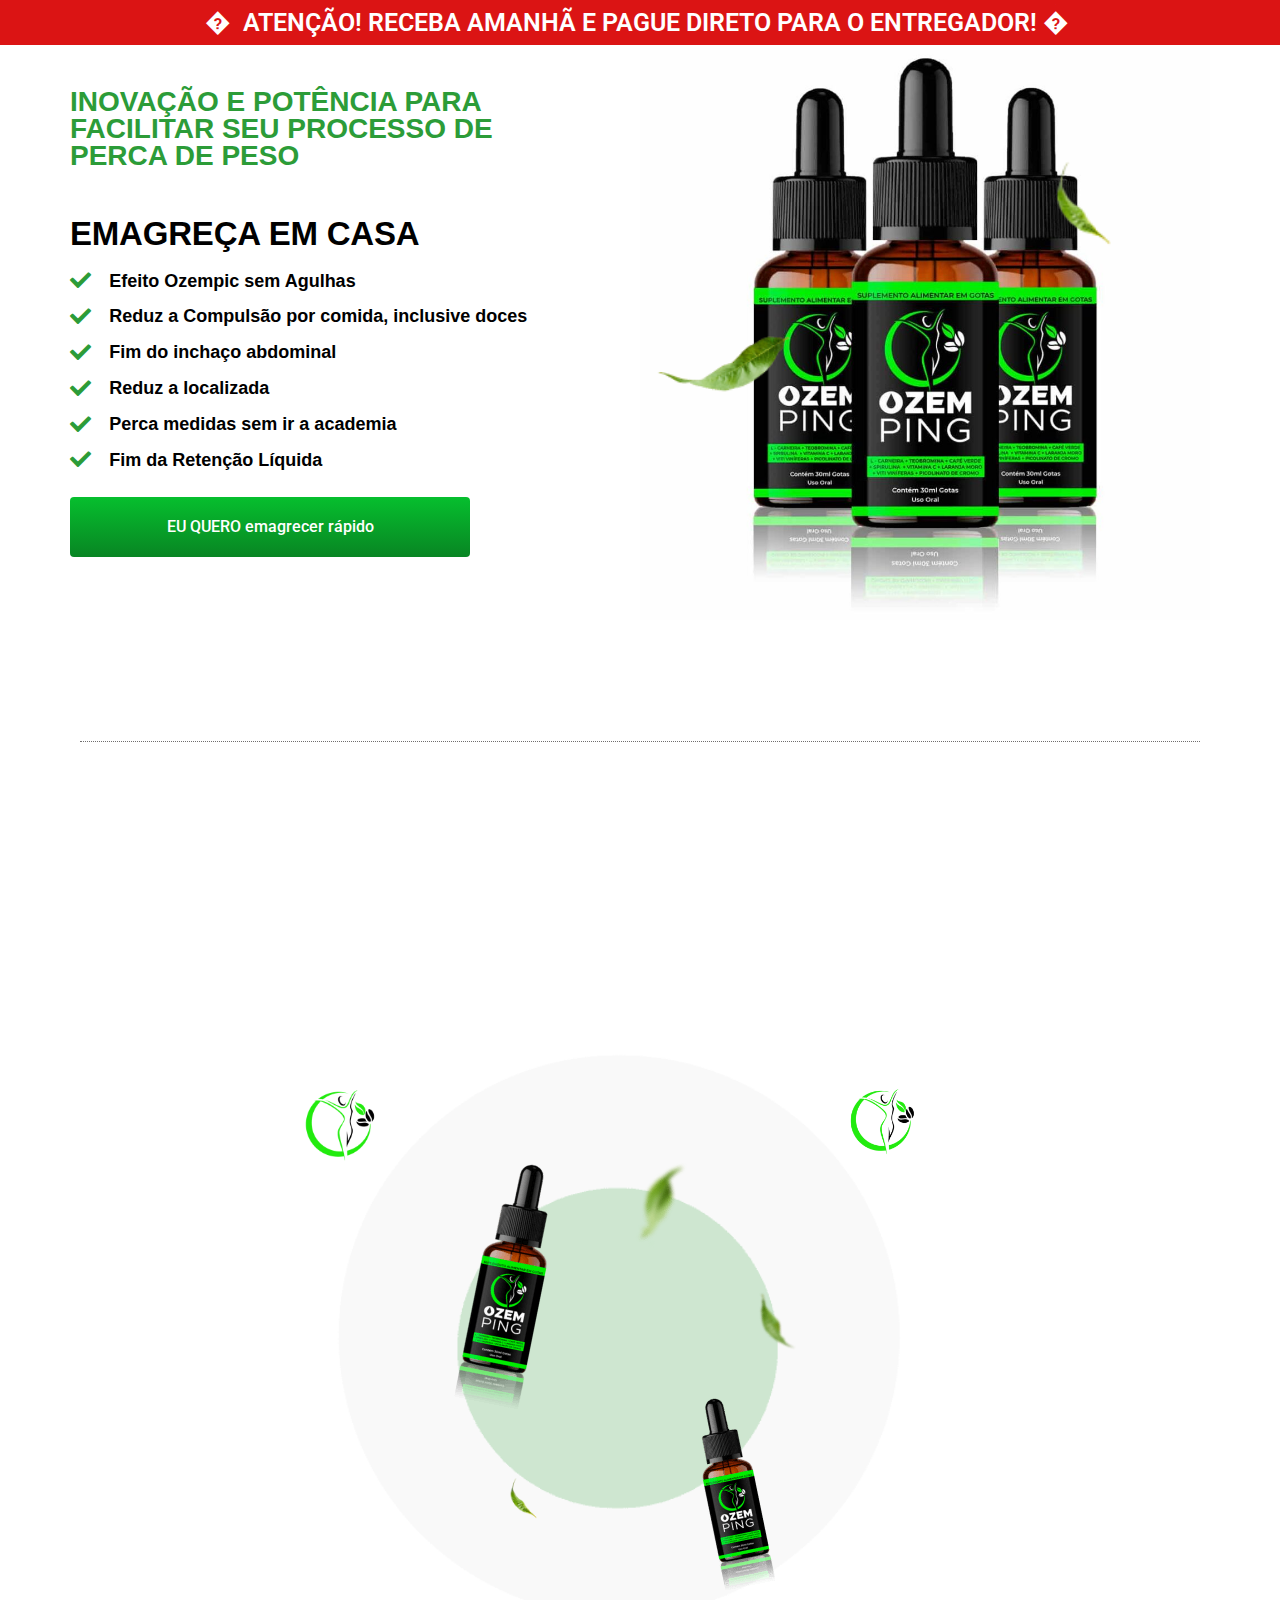
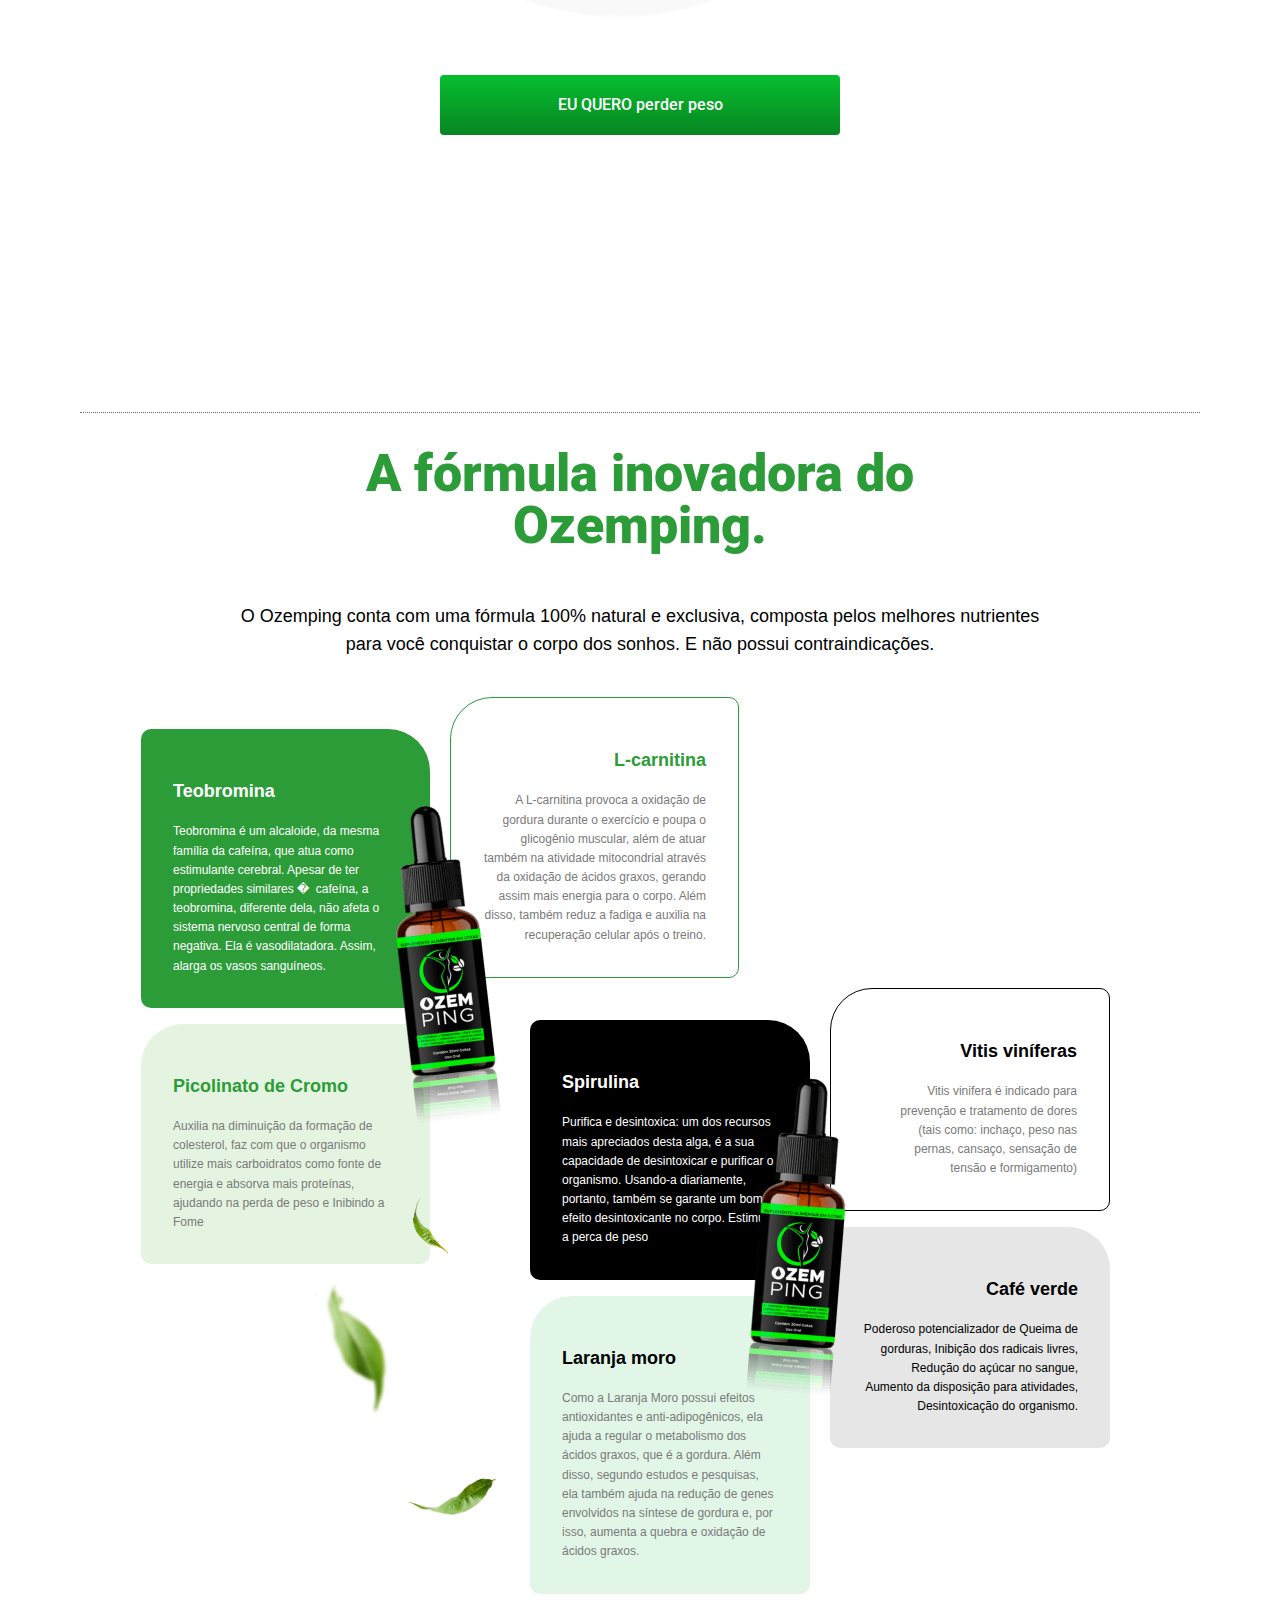
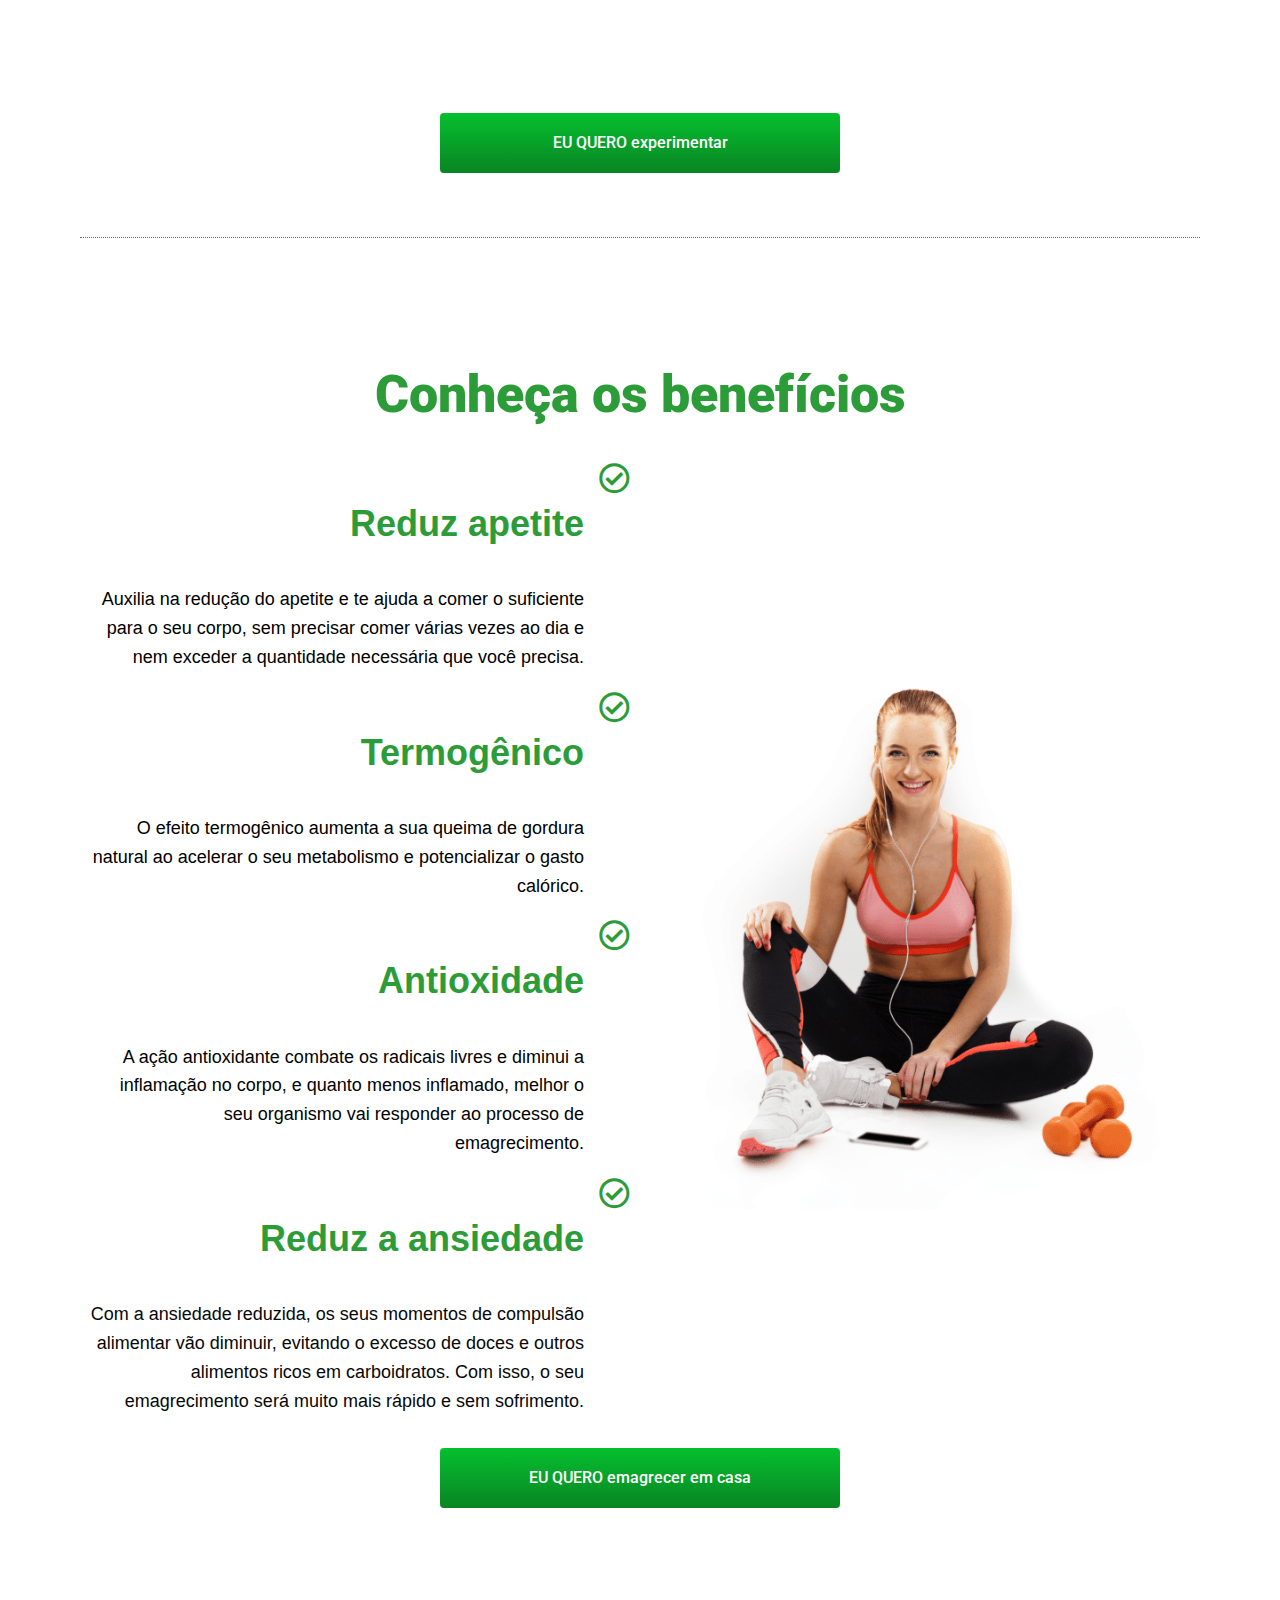
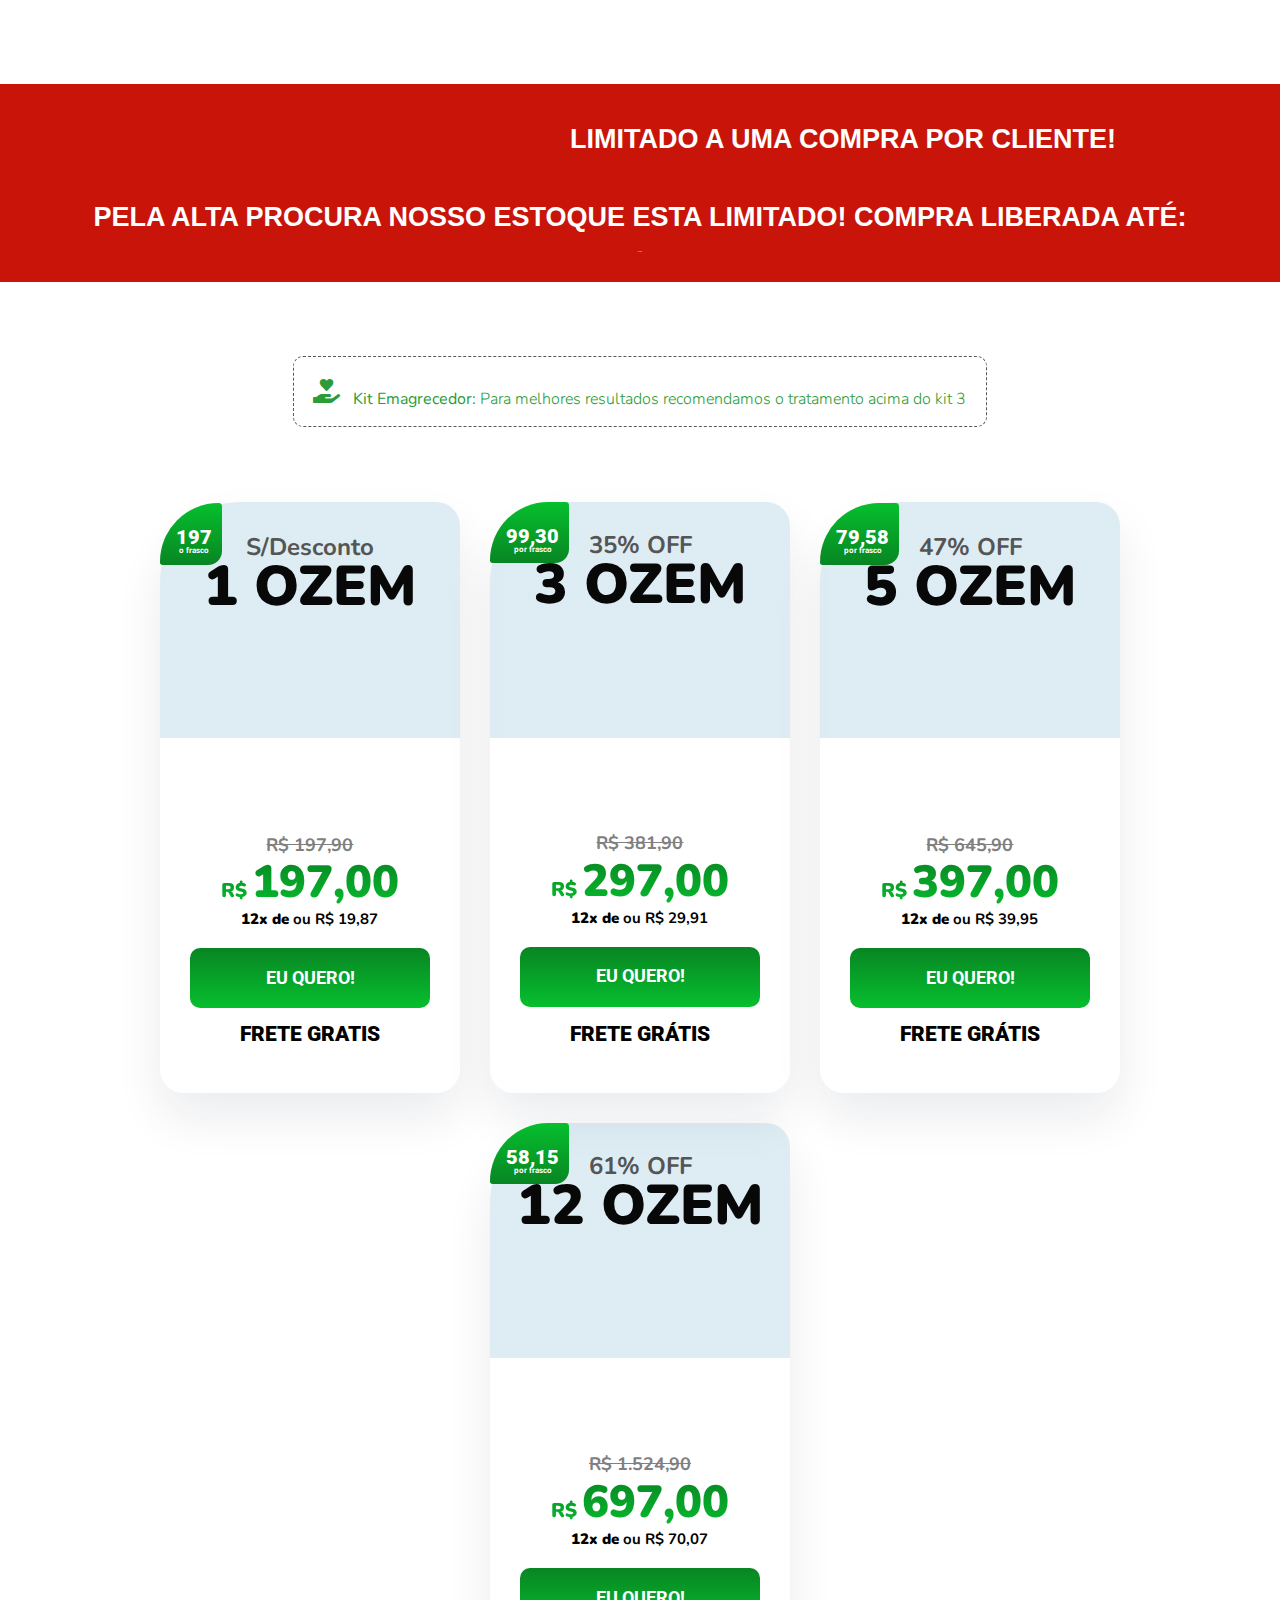
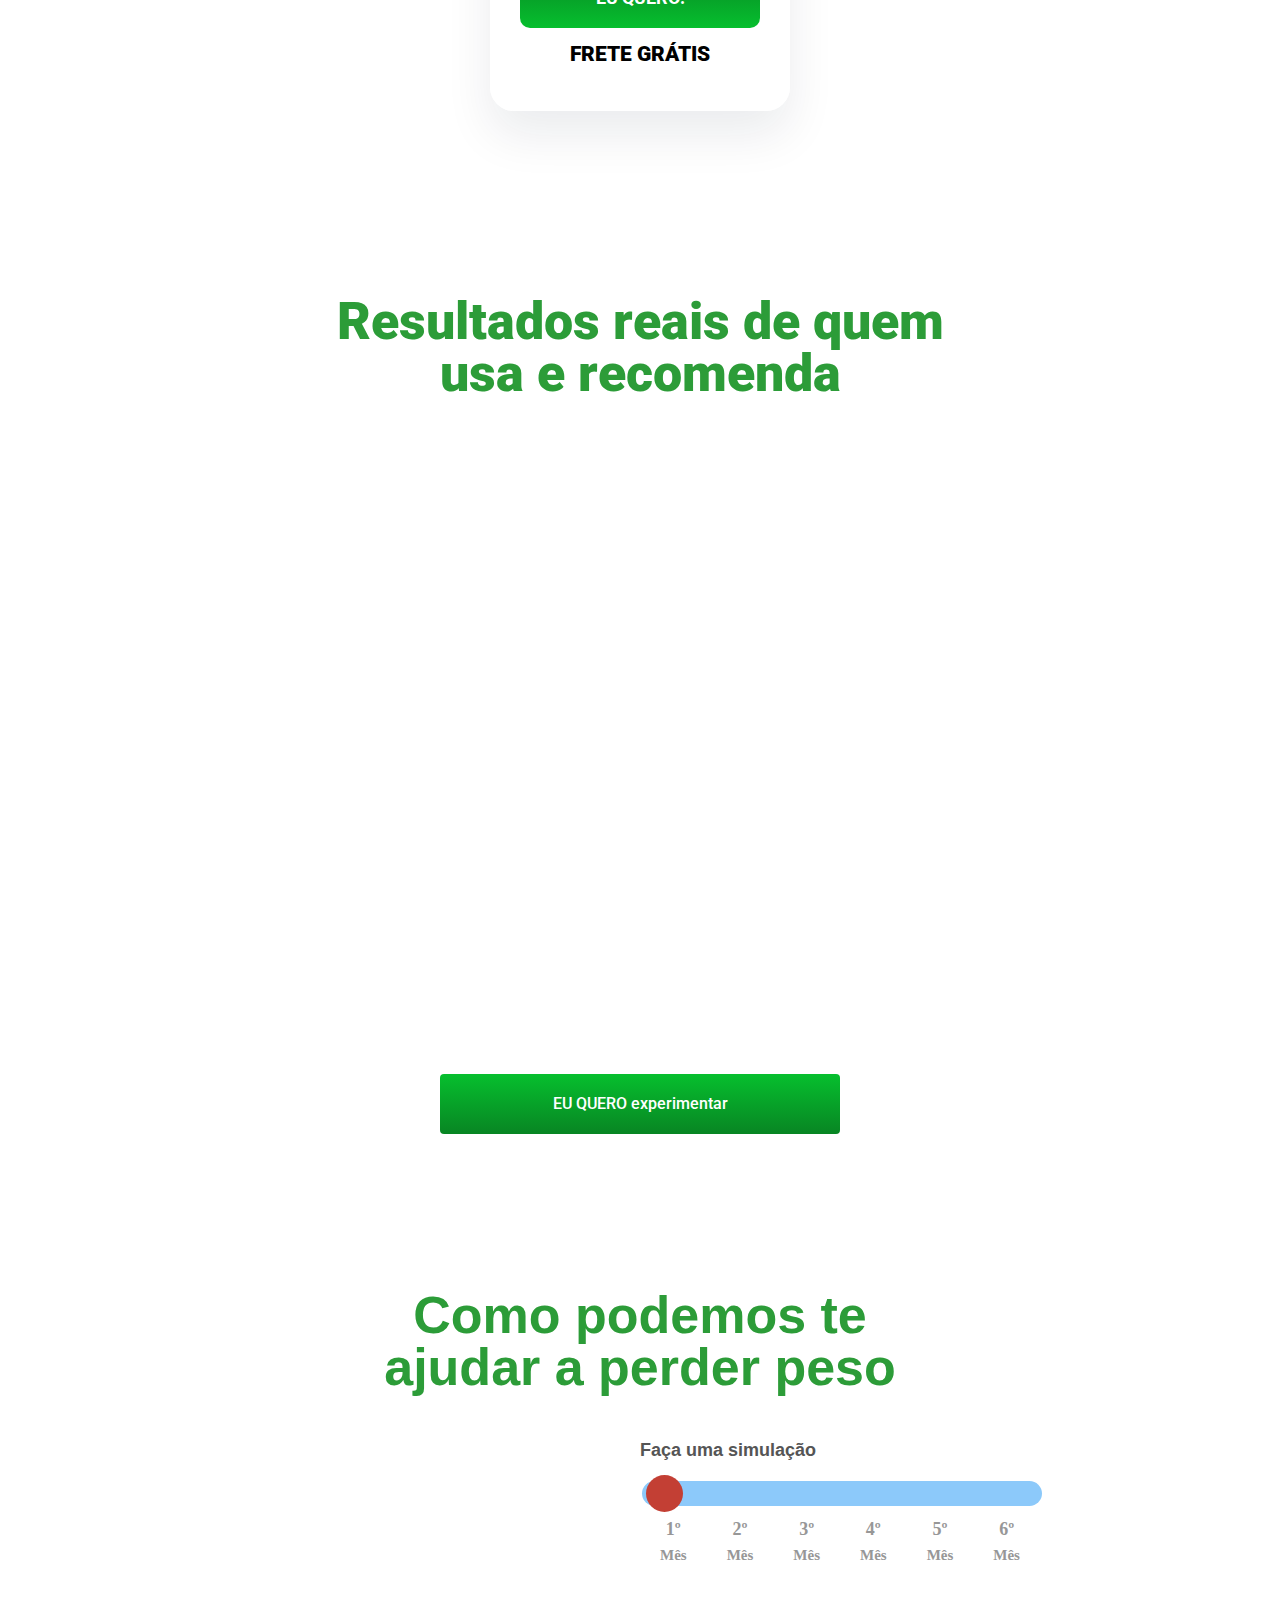
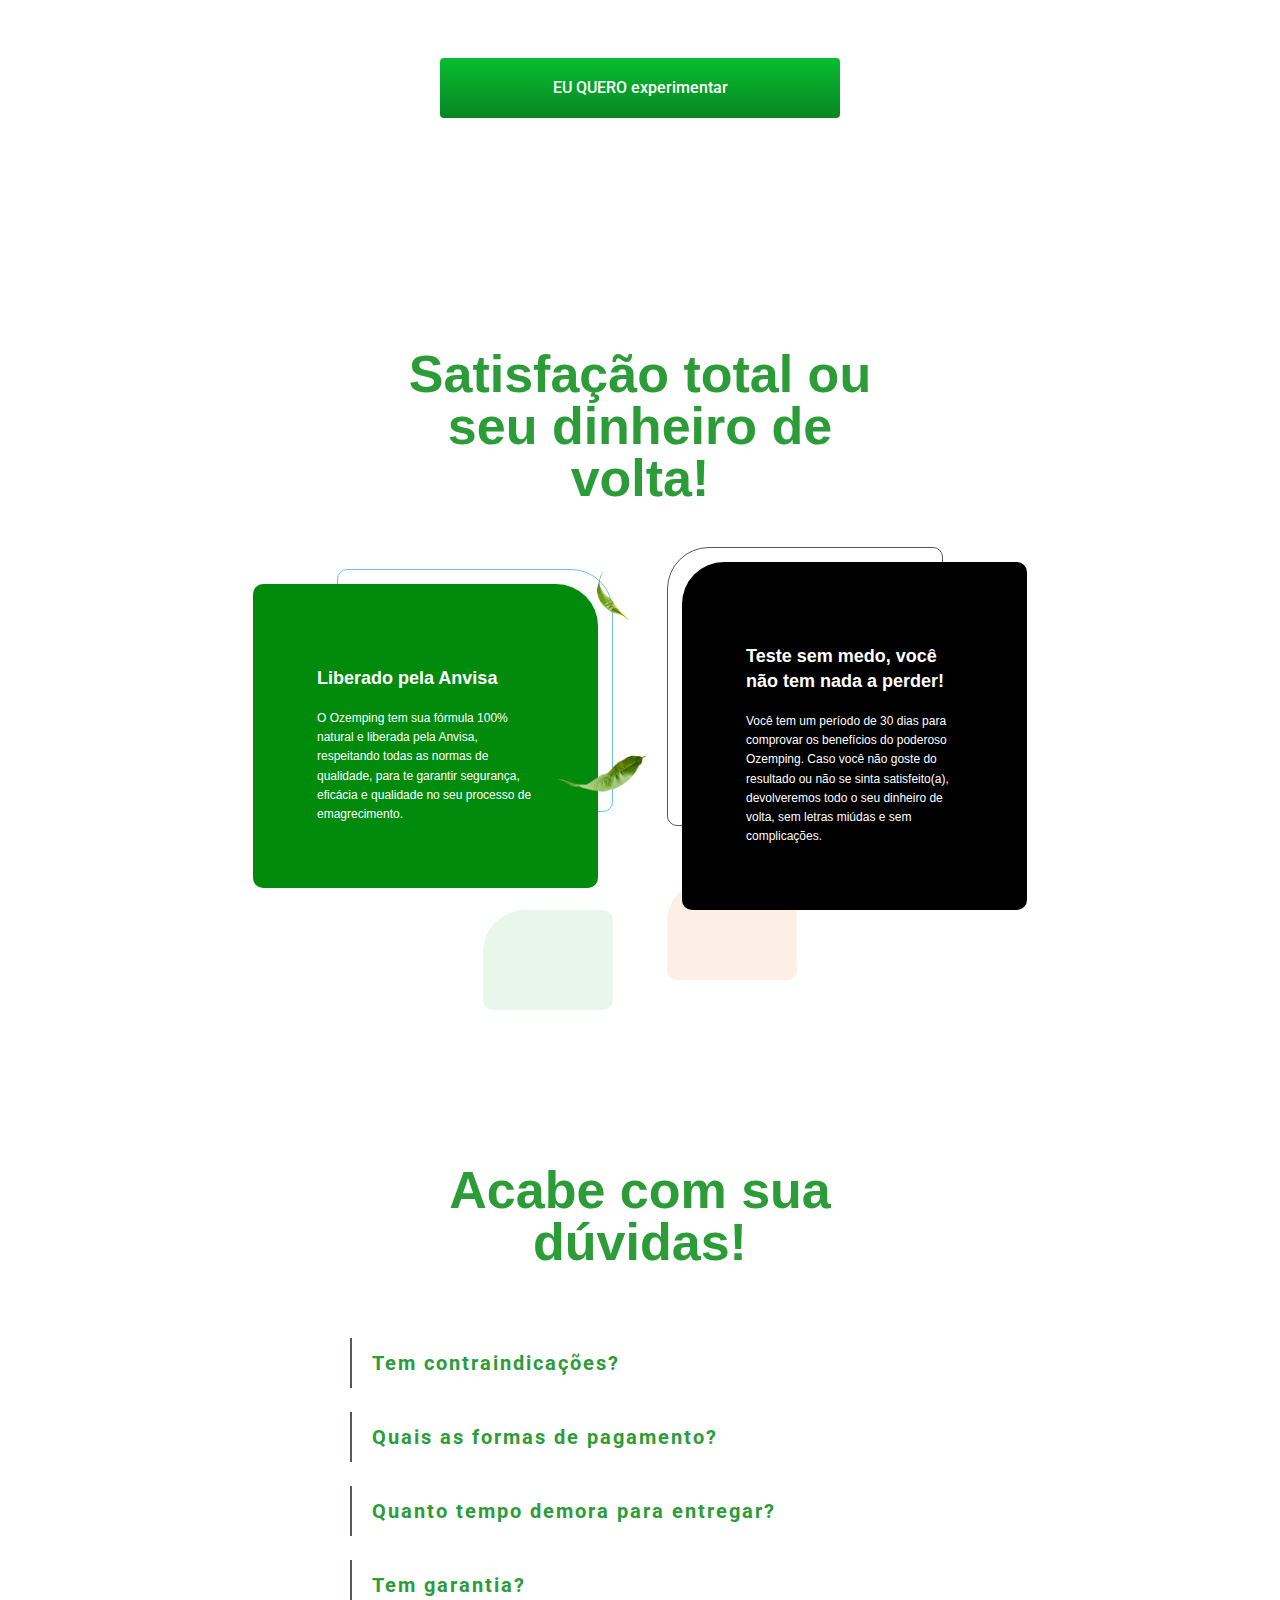
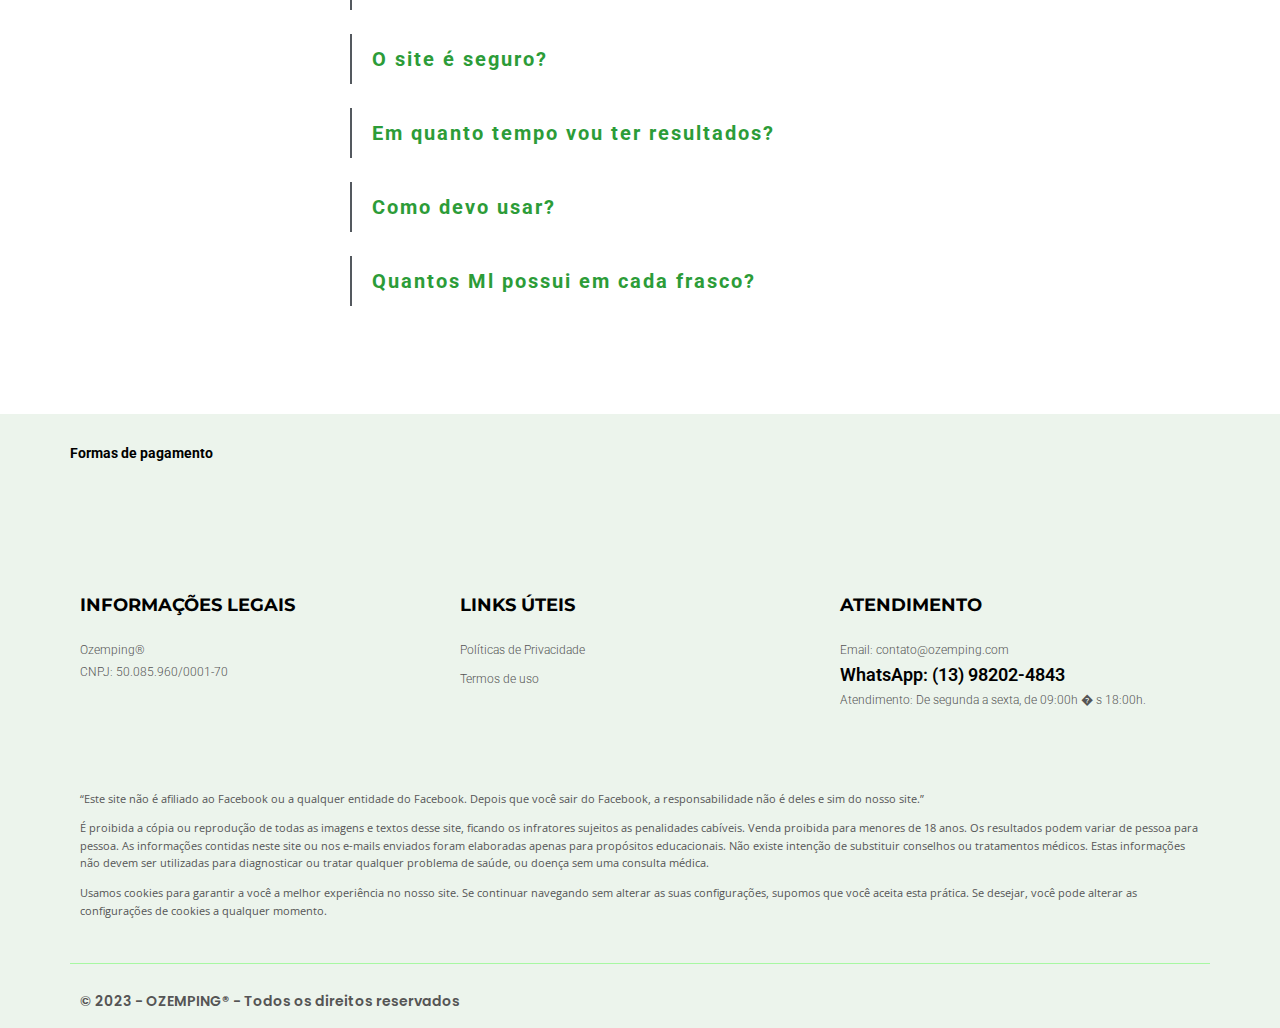
==== commit be0da535: "Update index.html" ====
--- a/index.html
+++ b/index.html
@@ -1734,7 +1734,7 @@
         <span><b>12x de</b> ou R$ 19,87</span>
     </div>
     
-    <a href="https://produtis.com/promocao-ozemping/" target="_blank">
+    <a href="https://ozemping.live/promocao" target="_blank">
         EU QUERO!
     </a>
     
@@ -1760,7 +1760,7 @@
         <span><b>12x de</b> ou R$ 29,91 </span>
     </div>
     
-    <a href="https://produtis.com/promocao-ozemping/" target="_blank">
+    <a href="https://ozemping.live/promocao" target="_blank">
         EU QUERO!
     </a>
     
@@ -1786,7 +1786,7 @@
         <span><b>12x de</b> ou R$ 39,95</span>
     </div>
     
-    <a href="https://produtis.com/promocao-ozemping/" target="_blank">
+    <a href="https://ozemping.live/promocao" target="_blank">
         EU QUERO!
     </a>
     
@@ -1812,7 +1812,7 @@
         <span><b>12x de</b> ou R$ 70,07</span>
     </div>
     
-    <a href="https://produtis.com/promocao-ozemping/" target="_blank">
+    <a href="https://ozemping.live/promocao" target="_blank">
         EU QUERO!
     </a>
     
@@ -3255,4 +3255,4 @@
 /></noscript>
 <!-- End Meta Pixel Code -->
 
-</b></body></html>+</b></body></html>
--- a/css/elementor-icons.min.css
+++ b/css/elementor-icons.min.css
@@ -0,0 +1,2 @@
+/*! elementor-icons - v5.20.0 - 29-03-2023 */
+@font-face{font-family:eicons;src:url(../fonts/eicons.eot);src:url(../fonts/eicons.eot#iefix) format("embedded-opentype"),url(../fonts/eicons.woff2) format("woff2"),url(../fonts/eicons.woff) format("woff"),url(../fonts/eicons.ttf) format("truetype"),url(../images/eicons.svg#eicon) format("svg");font-weight:400;font-style:normal}[class*=" eicon-"],[class^=eicon]{display:inline-block;font-family:eicons;font-size:inherit;font-weight:400;font-style:normal;font-variant:normal;line-height:1;text-rendering:auto;-webkit-font-smoothing:antialiased;-moz-osx-font-smoothing:grayscale}@keyframes a{0%{transform:rotate(0deg)}to{transform:rotate(359deg)}}.eicon-animation-spin{animation:a 2s infinite linear}.eicon-editor-link:before{content:"\e800"}.eicon-editor-unlink:before{content:"\e801"}.eicon-editor-external-link:before{content:"\e802"}.eicon-editor-close:before{content:"\e803"}.eicon-editor-list-ol:before{content:"\e804"}.eicon-editor-list-ul:before{content:"\e805"}.eicon-editor-bold:before{content:"\e806"}.eicon-editor-italic:before{content:"\e807"}.eicon-editor-underline:before{content:"\e808"}.eicon-editor-paragraph:before{content:"\e809"}.eicon-editor-h1:before{content:"\e80a"}.eicon-editor-h2:before{content:"\e80b"}.eicon-editor-h3:before{content:"\e80c"}.eicon-editor-h4:before{content:"\e80d"}.eicon-editor-h5:before{content:"\e80e"}.eicon-editor-h6:before{content:"\e80f"}.eicon-editor-quote:before{content:"\e810"}.eicon-editor-code:before{content:"\e811"}.eicon-elementor:before{content:"\e812"}.eicon-elementor-circle:before{content:"\e813"}.eicon-pojome:before{content:"\e814"}.eicon-plus:before{content:"\e815"}.eicon-menu-bar:before{content:"\e816"}.eicon-apps:before{content:"\e817"}.eicon-accordion:before{content:"\e818"}.eicon-alert:before{content:"\e819"}.eicon-animation-text:before{content:"\e81a"}.eicon-animation:before{content:"\e81b"}.eicon-banner:before{content:"\e81c"}.eicon-blockquote:before{content:"\e81d"}.eicon-button:before{content:"\e81e"}.eicon-call-to-action:before{content:"\e81f"}.eicon-captcha:before{content:"\e820"}.eicon-carousel:before{content:"\e821"}.eicon-checkbox:before{content:"\e822"}.eicon-columns:before{content:"\e823"}.eicon-countdown:before{content:"\e824"}.eicon-counter:before{content:"\e825"}.eicon-date:before{content:"\e826"}.eicon-divider-shape:before{content:"\e827"}.eicon-divider:before{content:"\e828"}.eicon-download-button:before{content:"\e829"}.eicon-dual-button:before{content:"\e82a"}.eicon-email-field:before{content:"\e82b"}.eicon-facebook-comments:before{content:"\e82c"}.eicon-facebook-like-box:before{content:"\e82d"}.eicon-form-horizontal:before{content:"\e82e"}.eicon-form-vertical:before{content:"\e82f"}.eicon-gallery-grid:before{content:"\e830"}.eicon-gallery-group:before{content:"\e831"}.eicon-gallery-justified:before{content:"\e832"}.eicon-gallery-masonry:before{content:"\e833"}.eicon-icon-box:before{content:"\e834"}.eicon-image-before-after:before{content:"\e835"}.eicon-image-box:before{content:"\e836"}.eicon-image-hotspot:before{content:"\e837"}.eicon-image-rollover:before{content:"\e838"}.eicon-info-box:before{content:"\e839"}.eicon-inner-section:before{content:"\e83a"}.eicon-mailchimp:before{content:"\e83b"}.eicon-menu-card:before{content:"\e83c"}.eicon-navigation-horizontal:before{content:"\e83d"}.eicon-nav-menu:before{content:"\e83e"}.eicon-navigation-vertical:before{content:"\e83f"}.eicon-number-field:before{content:"\e840"}.eicon-parallax:before{content:"\e841"}.eicon-php7:before{content:"\e842"}.eicon-post-list:before{content:"\e843"}.eicon-post-slider:before{content:"\e844"}.eicon-post:before{content:"\e845"}.eicon-posts-carousel:before{content:"\e846"}.eicon-posts-grid:before{content:"\e847"}.eicon-posts-group:before{content:"\e848"}.eicon-posts-justified:before{content:"\e849"}.eicon-posts-masonry:before{content:"\e84a"}.eicon-posts-ticker:before{content:"\e84b"}.eicon-price-list:before{content:"\e84c"}.eicon-price-table:before{content:"\e84d"}.eicon-radio:before{content:"\e84e"}.eicon-rtl:before{content:"\e84f"}.eicon-scroll:before{content:"\e850"}.eicon-search:before{content:"\e851"}.eicon-select:before{content:"\e852"}.eicon-share:before{content:"\e853"}.eicon-sidebar:before{content:"\e854"}.eicon-skill-bar:before{content:"\e855"}.eicon-slider-3d:before{content:"\e856"}.eicon-slider-album:before{content:"\e857"}.eicon-slider-device:before{content:"\e858"}.eicon-slider-full-screen:before{content:"\e859"}.eicon-slider-push:before{content:"\e85a"}.eicon-slider-vertical:before{content:"\e85b"}.eicon-slider-video:before{content:"\e85c"}.eicon-slides:before{content:"\e85d"}.eicon-social-icons:before{content:"\e85e"}.eicon-spacer:before{content:"\e85f"}.eicon-table:before{content:"\e860"}.eicon-tabs:before{content:"\e861"}.eicon-tel-field:before{content:"\e862"}.eicon-text-area:before{content:"\e863"}.eicon-text-field:before{content:"\e864"}.eicon-thumbnails-down:before{content:"\e865"}.eicon-thumbnails-half:before{content:"\e866"}.eicon-thumbnails-right:before{content:"\e867"}.eicon-time-line:before{content:"\e868"}.eicon-toggle:before{content:"\e869"}.eicon-url:before{content:"\e86a"}.eicon-t-letter:before{content:"\e86b"}.eicon-wordpress:before{content:"\e86c"}.eicon-text:before{content:"\e86d"}.eicon-anchor:before{content:"\e86e"}.eicon-bullet-list:before{content:"\e86f"}.eicon-code:before{content:"\e870"}.eicon-favorite:before{content:"\e871"}.eicon-google-maps:before{content:"\e872"}.eicon-image:before{content:"\e873"}.eicon-photo-library:before{content:"\e874"}.eicon-woocommerce:before{content:"\e875"}.eicon-youtube:before{content:"\e876"}.eicon-flip-box:before{content:"\e877"}.eicon-settings:before{content:"\e878"}.eicon-headphones:before{content:"\e879"}.eicon-testimonial:before{content:"\e87a"}.eicon-counter-circle:before{content:"\e87b"}.eicon-person:before{content:"\e87c"}.eicon-chevron-right:before{content:"\e87d"}.eicon-chevron-left:before{content:"\e87e"}.eicon-close:before{content:"\e87f"}.eicon-file-download:before{content:"\e880"}.eicon-save:before{content:"\e881"}.eicon-zoom-in:before{content:"\e882"}.eicon-shortcode:before{content:"\e883"}.eicon-nerd:before{content:"\e884"}.eicon-device-desktop:before{content:"\e885"}.eicon-device-tablet:before{content:"\e886"}.eicon-device-mobile:before{content:"\e887"}.eicon-document-file:before{content:"\e888"}.eicon-folder-o:before{content:"\e889"}.eicon-hypster:before{content:"\e88a"}.eicon-h-align-left:before{content:"\e88b"}.eicon-h-align-right:before{content:"\e88c"}.eicon-h-align-center:before{content:"\e88d"}.eicon-h-align-stretch:before{content:"\e88e"}.eicon-v-align-top:before{content:"\e88f"}.eicon-v-align-bottom:before{content:"\e890"}.eicon-v-align-middle:before{content:"\e891"}.eicon-v-align-stretch:before{content:"\e892"}.eicon-pro-icon:before{content:"\e893"}.eicon-mail:before{content:"\e894"}.eicon-lock-user:before{content:"\e895"}.eicon-testimonial-carousel:before{content:"\e896"}.eicon-media-carousel:before{content:"\e897"}.eicon-section:before{content:"\e898"}.eicon-column:before{content:"\e899"}.eicon-edit:before{content:"\e89a"}.eicon-clone:before{content:"\e89b"}.eicon-trash:before{content:"\e89c"}.eicon-play:before{content:"\e89d"}.eicon-angle-right:before{content:"\e89e"}.eicon-angle-left:before{content:"\e89f"}.eicon-animated-headline:before{content:"\e8a0"}.eicon-menu-toggle:before{content:"\e8a1"}.eicon-fb-embed:before{content:"\e8a2"}.eicon-fb-feed:before{content:"\e8a3"}.eicon-twitter-embed:before{content:"\e8a4"}.eicon-twitter-feed:before{content:"\e8a5"}.eicon-sync:before{content:"\e8a6"}.eicon-import-export:before{content:"\e8a7"}.eicon-check-circle:before{content:"\e8a8"}.eicon-library-save:before{content:"\e8a9"}.eicon-library-download:before{content:"\e8aa"}.eicon-insert:before{content:"\e8ab"}.eicon-preview-medium:before{content:"\e8ac"}.eicon-sort-down:before{content:"\e8ad"}.eicon-sort-up:before{content:"\e8ae"}.eicon-heading:before{content:"\e8af"}.eicon-logo:before{content:"\e8b0"}.eicon-meta-data:before{content:"\e8b1"}.eicon-post-content:before{content:"\e8b2"}.eicon-post-excerpt:before{content:"\e8b3"}.eicon-post-navigation:before{content:"\e8b4"}.eicon-yoast:before{content:"\e8b5"}.eicon-nerd-chuckle:before{content:"\e8b6"}.eicon-nerd-wink:before{content:"\e8b7"}.eicon-comments:before{content:"\e8b8"}.eicon-download-circle-o:before{content:"\e8b9"}.eicon-library-upload:before{content:"\e8ba"}.eicon-save-o:before{content:"\e8bb"}.eicon-upload-circle-o:before{content:"\e8bc"}.eicon-ellipsis-h:before{content:"\e8bd"}.eicon-ellipsis-v:before{content:"\e8be"}.eicon-arrow-left:before{content:"\e8bf"}.eicon-arrow-right:before{content:"\e8c0"}.eicon-arrow-up:before{content:"\e8c1"}.eicon-arrow-down:before{content:"\e8c2"}.eicon-play-o:before{content:"\e8c3"}.eicon-archive-posts:before{content:"\e8c4"}.eicon-archive-title:before{content:"\e8c5"}.eicon-featured-image:before{content:"\e8c6"}.eicon-post-info:before{content:"\e8c7"}.eicon-post-title:before{content:"\e8c8"}.eicon-site-logo:before{content:"\e8c9"}.eicon-site-search:before{content:"\e8ca"}.eicon-site-title:before{content:"\e8cb"}.eicon-plus-square:before{content:"\e8cc"}.eicon-minus-square:before{content:"\e8cd"}.eicon-cloud-check:before{content:"\e8ce"}.eicon-drag-n-drop:before{content:"\e8cf"}.eicon-welcome:before{content:"\e8d0"}.eicon-handle:before{content:"\e8d1"}.eicon-cart:before{content:"\e8d2"}.eicon-product-add-to-cart:before{content:"\e8d3"}.eicon-product-breadcrumbs:before{content:"\e8d4"}.eicon-product-categories:before{content:"\e8d5"}.eicon-product-description:before{content:"\e8d6"}.eicon-product-images:before{content:"\e8d7"}.eicon-product-info:before{content:"\e8d8"}.eicon-product-meta:before{content:"\e8d9"}.eicon-product-pages:before{content:"\e8da"}.eicon-product-price:before{content:"\e8db"}.eicon-product-rating:before{content:"\e8dc"}.eicon-product-related:before{content:"\e8dd"}.eicon-product-stock:before{content:"\e8de"}.eicon-product-tabs:before{content:"\e8df"}.eicon-product-title:before{content:"\e8e0"}.eicon-product-upsell:before{content:"\e8e1"}.eicon-products:before{content:"\e8e2"}.eicon-bag-light:before{content:"\e8e3"}.eicon-bag-medium:before{content:"\e8e4"}.eicon-bag-solid:before{content:"\e8e5"}.eicon-basket-light:before{content:"\e8e6"}.eicon-basket-medium:before{content:"\e8e7"}.eicon-basket-solid:before{content:"\e8e8"}.eicon-cart-light:before{content:"\e8e9"}.eicon-cart-medium:before{content:"\e8ea"}.eicon-cart-solid:before{content:"\e8eb"}.eicon-exchange:before{content:"\e8ec"}.eicon-preview-thin:before{content:"\e8ed"}.eicon-device-laptop:before{content:"\e8ee"}.eicon-collapse:before{content:"\e8ef"}.eicon-expand:before{content:"\e8f0"}.eicon-navigator:before{content:"\e8f1"}.eicon-plug:before{content:"\e8f2"}.eicon-dashboard:before{content:"\e8f3"}.eicon-typography:before{content:"\e8f4"}.eicon-info-circle-o:before{content:"\e8f5"}.eicon-integration:before{content:"\e8f6"}.eicon-plus-circle-o:before{content:"\e8f7"}.eicon-rating:before{content:"\e8f8"}.eicon-review:before{content:"\e8f9"}.eicon-tools:before{content:"\e8fa"}.eicon-loading:before{content:"\e8fb"}.eicon-sitemap:before{content:"\e8fc"}.eicon-click:before{content:"\e8fd"}.eicon-clock:before{content:"\e8fe"}.eicon-library-open:before{content:"\e8ff"}.eicon-warning:before{content:"\e900"}.eicon-flow:before{content:"\e901"}.eicon-cursor-move:before{content:"\e902"}.eicon-arrow-circle-left:before{content:"\e903"}.eicon-flash:before{content:"\e904"}.eicon-redo:before{content:"\e905"}.eicon-ban:before{content:"\e906"}.eicon-barcode:before{content:"\e907"}.eicon-calendar:before{content:"\e908"}.eicon-caret-left:before{content:"\e909"}.eicon-caret-right:before{content:"\e90a"}.eicon-caret-up:before{content:"\e90b"}.eicon-chain-broken:before{content:"\e90c"}.eicon-check-circle-o:before{content:"\e90d"}.eicon-check:before{content:"\e90e"}.eicon-chevron-double-left:before{content:"\e90f"}.eicon-chevron-double-right:before{content:"\e910"}.eicon-undo:before{content:"\e911"}.eicon-filter:before{content:"\e912"}.eicon-circle-o:before{content:"\e913"}.eicon-circle:before{content:"\e914"}.eicon-clock-o:before{content:"\e915"}.eicon-cog:before{content:"\e916"}.eicon-cogs:before{content:"\e917"}.eicon-commenting-o:before{content:"\e918"}.eicon-copy:before{content:"\e919"}.eicon-database:before{content:"\e91a"}.eicon-dot-circle-o:before{content:"\e91b"}.eicon-envelope:before{content:"\e91c"}.eicon-external-link-square:before{content:"\e91d"}.eicon-eyedropper:before{content:"\e91e"}.eicon-folder:before{content:"\e91f"}.eicon-font:before{content:"\e920"}.eicon-adjust:before{content:"\e921"}.eicon-lightbox:before{content:"\e922"}.eicon-heart-o:before{content:"\e923"}.eicon-history:before{content:"\e924"}.eicon-image-bold:before{content:"\e925"}.eicon-info-circle:before{content:"\e926"}.eicon-link:before{content:"\e927"}.eicon-long-arrow-left:before{content:"\e928"}.eicon-long-arrow-right:before{content:"\e929"}.eicon-caret-down:before{content:"\e92a"}.eicon-paint-brush:before{content:"\e92b"}.eicon-pencil:before{content:"\e92c"}.eicon-plus-circle:before{content:"\e92d"}.eicon-zoom-in-bold:before{content:"\e92e"}.eicon-sort-amount-desc:before{content:"\e92f"}.eicon-sign-out:before{content:"\e930"}.eicon-spinner:before{content:"\e931"}.eicon-square:before{content:"\e932"}.eicon-star-o:before{content:"\e933"}.eicon-star:before{content:"\e934"}.eicon-text-align-justify:before{content:"\e935"}.eicon-text-align-center:before{content:"\e936"}.eicon-tags:before{content:"\e937"}.eicon-text-align-left:before{content:"\e938"}.eicon-text-align-right:before{content:"\e939"}.eicon-close-circle:before{content:"\e93a"}.eicon-trash-o:before{content:"\e93b"}.eicon-font-awesome:before{content:"\e93c"}.eicon-user-circle-o:before{content:"\e93d"}.eicon-video-camera:before{content:"\e93e"}.eicon-heart:before{content:"\e93f"}.eicon-wrench:before{content:"\e940"}.eicon-help:before{content:"\e941"}.eicon-help-o:before{content:"\e942"}.eicon-zoom-out-bold:before{content:"\e943"}.eicon-plus-square-o:before{content:"\e944"}.eicon-minus-square-o:before{content:"\e945"}.eicon-minus-circle:before{content:"\e946"}.eicon-minus-circle-o:before{content:"\e947"}.eicon-code-bold:before{content:"\e948"}.eicon-cloud-upload:before{content:"\e949"}.eicon-search-bold:before{content:"\e94a"}.eicon-map-pin:before{content:"\e94b"}.eicon-meetup:before{content:"\e94c"}.eicon-slideshow:before{content:"\e94d"}.eicon-t-letter-bold:before{content:"\e94e"}.eicon-preferences:before{content:"\e94f"}.eicon-table-of-contents:before{content:"\e950"}.eicon-tv:before{content:"\e951"}.eicon-upload:before{content:"\e952"}.eicon-instagram-comments:before{content:"\e953"}.eicon-instagram-nested-gallery:before{content:"\e954"}.eicon-instagram-post:before{content:"\e955"}.eicon-instagram-video:before{content:"\e956"}.eicon-instagram-gallery:before{content:"\e957"}.eicon-instagram-likes:before{content:"\e958"}.eicon-facebook:before{content:"\e959"}.eicon-twitter:before{content:"\e95a"}.eicon-pinterest:before{content:"\e95b"}.eicon-frame-expand:before{content:"\e95c"}.eicon-frame-minimize:before{content:"\e95d"}.eicon-archive:before{content:"\e95e"}.eicon-colors-typography:before{content:"\e95f"}.eicon-custom:before{content:"\e960"}.eicon-footer:before{content:"\e961"}.eicon-header:before{content:"\e962"}.eicon-layout-settings:before{content:"\e963"}.eicon-lightbox-expand:before{content:"\e964"}.eicon-error-404:before{content:"\e965"}.eicon-theme-style:before{content:"\e966"}.eicon-search-results:before{content:"\e967"}.eicon-single-post:before{content:"\e968"}.eicon-site-identity:before{content:"\e969"}.eicon-theme-builder:before{content:"\e96a"}.eicon-download-bold:before{content:"\e96b"}.eicon-share-arrow:before{content:"\e96c"}.eicon-global-settings:before{content:"\e96d"}.eicon-user-preferences:before{content:"\e96e"}.eicon-lock:before{content:"\e96f"}.eicon-export-kit:before{content:"\e970"}.eicon-import-kit:before{content:"\e971"}.eicon-lottie:before{content:"\e972"}.eicon-products-archive:before{content:"\e973"}.eicon-single-product:before{content:"\e974"}.eicon-disable-trash-o:before{content:"\e975"}.eicon-single-page:before{content:"\e976"}.eicon-wordpress-light:before{content:"\e977"}.eicon-cogs-check:before{content:"\e978"}.eicon-custom-css:before{content:"\e979"}.eicon-global-colors:before{content:"\e97a"}.eicon-globe:before{content:"\e97b"}.eicon-typography-1:before{content:"\e97c"}.eicon-background:before{content:"\e97d"}.eicon-device-responsive:before{content:"\e97e"}.eicon-device-wide:before{content:"\e97f"}.eicon-code-highlight:before{content:"\e980"}.eicon-video-playlist:before{content:"\e981"}.eicon-download-kit:before{content:"\e982"}.eicon-kit-details:before{content:"\e983"}.eicon-kit-parts:before{content:"\e984"}.eicon-kit-upload:before{content:"\e985"}.eicon-kit-plugins:before{content:"\e986"}.eicon-kit-upload-alt:before{content:"\e987"}.eicon-hotspot:before{content:"\e988"}.eicon-paypal-button:before{content:"\e989"}.eicon-shape:before{content:"\e98a"}.eicon-wordart:before{content:"\e98b"}.eicon-checkout:before{content:"\e98c"}.eicon-container:before{content:"\e98d"}.eicon-flip:before{content:"\e98e"}.eicon-info:before{content:"\e98f"}.eicon-my-account:before{content:"\e990"}.eicon-purchase-summary:before{content:"\e991"}.eicon-page-transition:before{content:"\e992"}.eicon-spotify:before{content:"\e993"}.eicon-stripe-button:before{content:"\e994"}.eicon-woo-settings:before{content:"\e995"}.eicon-woo-cart:before{content:"\e996"}.eicon-grow:before{content:"\e997"}.eicon-order-end:before{content:"\e998"}.eicon-nowrap:before{content:"\e999"}.eicon-order-start:before{content:"\e99a"}.eicon-progress-tracker:before{content:"\e99b"}.eicon-shrink:before{content:"\e99c"}.eicon-wrap:before{content:"\e99d"}.eicon-align-center-h:before{content:"\e99e"}.eicon-align-center-v:before{content:"\e99f"}.eicon-align-end-h:before{content:"\e9a0"}.eicon-align-end-v:before{content:"\e9a1"}.eicon-align-start-h:before{content:"\e9a2"}.eicon-align-start-v:before{content:"\e9a3"}.eicon-align-stretch-h:before{content:"\e9a4"}.eicon-align-stretch-v:before{content:"\e9a5"}.eicon-justify-center-h:before{content:"\e9a6"}.eicon-justify-center-v:before{content:"\e9a7"}.eicon-justify-end-h:before{content:"\e9a8"}.eicon-justify-end-v:before{content:"\e9a9"}.eicon-justify-space-around-h:before{content:"\e9aa"}.eicon-justify-space-around-v:before{content:"\e9ab"}.eicon-justify-space-between-h:before{content:"\e9ac"}.eicon-justify-space-between-v:before{content:"\e9ad"}.eicon-justify-space-evenly-h:before{content:"\e9ae"}.eicon-justify-space-evenly-v:before{content:"\e9af"}.eicon-justify-start-h:before{content:"\e9b0"}.eicon-justify-start-v:before{content:"\e9b1"}.eicon-woocommerce-cross-sells:before{content:"\e9b2"}.eicon-woocommerce-notices:before{content:"\e9b3"}.eicon-inner-container:before{content:"\e9b4"}.eicon-warning-full:before{content:"\e9b5"}.eicon-exit:before{content:"\e9b6"}.eicon-loop-builder:before{content:"\e9b7"}.eicon-notes:before{content:"\e9b8"}.eicon-read:before{content:"\e9b9"}.eicon-unread:before{content:"\e9ba"}.eicon-carousel-loop:before{content:"\e9bb"}.eicon-mega-menu:before{content:"\eb78"}.eicon-nested-carousel:before{content:"\e9bd"}.eicon-ai:before{content:"\e9be"}.eicon-eye:before{content:"\e8ac"}.eicon-elementor-square:before{content:"\e813"}
--- a/css/frontend-lite.min.css
+++ b/css/frontend-lite.min.css
@@ -0,0 +1,2 @@
+/*! elementor - v3.13.0 - 08-05-2023 */
+.dialog-widget-content{background-color:var(--e-a-bg-default);position:absolute;border-radius:3px;box-shadow:2px 8px 23px 3px rgba(0,0,0,.2);overflow:hidden}.dialog-message{line-height:1.5;box-sizing:border-box}.dialog-close-button{cursor:pointer;position:absolute;margin-top:15px;right:15px;color:var(--e-a-color-txt);font-size:15px;line-height:1;transition:var(--e-a-transition-hover)}.dialog-close-button:hover{color:var(--e-a-color-txt-hover)}.dialog-prevent-scroll{overflow:hidden;max-height:100vh}.dialog-type-lightbox{position:fixed;height:100%;width:100%;bottom:0;left:0;background-color:rgba(0,0,0,.8);z-index:9999;-webkit-user-select:none;-moz-user-select:none;user-select:none}.flatpickr-calendar{width:280px}.flatpickr-calendar .flatpickr-current-month span.cur-month{font-weight:300}.flatpickr-calendar .dayContainer{width:280px;min-width:280px;max-width:280px}.flatpickr-calendar .flatpickr-days{width:280px}.flatpickr-calendar .flatpickr-day{max-width:37px;height:37px;line-height:37px}.elementor-hidden{display:none}.elementor-screen-only,.screen-reader-text,.screen-reader-text span,.ui-helper-hidden-accessible{position:absolute;top:-10000em;width:1px;height:1px;margin:-1px;padding:0;overflow:hidden;clip:rect(0,0,0,0);border:0}.elementor-clearfix:after{content:"";display:block;clear:both;width:0;height:0}.e-logo-wrapper{background:var(--e-a-bg-logo);display:inline-block;padding:.75em;border-radius:50%;line-height:1}.e-logo-wrapper i{color:var(--e-a-color-logo);font-size:1em}.elementor-aspect-ratio-219 .elementor-fit-aspect-ratio{padding-bottom:42.8571%}.elementor-aspect-ratio-169 .elementor-fit-aspect-ratio{padding-bottom:56.25%}.elementor-aspect-ratio-43 .elementor-fit-aspect-ratio{padding-bottom:75%}.elementor-aspect-ratio-32 .elementor-fit-aspect-ratio{padding-bottom:66.6666%}.elementor-aspect-ratio-11 .elementor-fit-aspect-ratio{padding-bottom:100%}.elementor-aspect-ratio-916 .elementor-fit-aspect-ratio{padding-bottom:177.8%}.elementor-fit-aspect-ratio{position:relative;height:0}.elementor-fit-aspect-ratio iframe{position:absolute;top:0;left:0;height:100%;width:100%;border:0;background-color:#000}.elementor-fit-aspect-ratio video{width:100%}.elementor *,.elementor :after,.elementor :before{box-sizing:border-box}.elementor a{box-shadow:none;text-decoration:none}.elementor hr{margin:0;background-color:transparent}.elementor img{height:auto;max-width:100%;border:none;border-radius:0;box-shadow:none}.elementor .elementor-widget:not(.elementor-widget-text-editor):not(.elementor-widget-theme-post-content) figure{margin:0}.elementor embed,.elementor iframe,.elementor object,.elementor video{max-width:100%;width:100%;margin:0;line-height:1;border:none}.elementor .elementor-background,.elementor .elementor-background-holder,.elementor .elementor-background-video-container{height:100%;width:100%;top:0;left:0;position:absolute;overflow:hidden;z-index:0;direction:ltr}.elementor .elementor-background-video-container{transition:opacity 1s;pointer-events:none}.elementor .elementor-background-video-container.elementor-loading{opacity:0}.elementor .elementor-background-video-embed{max-width:none}.elementor .elementor-background-video,.elementor .elementor-background-video-embed,.elementor .elementor-background-video-hosted{position:absolute;top:50%;left:50%;transform:translate(-50%,-50%)}.elementor .elementor-background-video{max-width:none}.elementor .elementor-html5-video{-o-object-fit:cover;object-fit:cover}.elementor .elementor-background-overlay,.elementor .elementor-background-slideshow{height:100%;width:100%;top:0;left:0;position:absolute}.elementor .elementor-background-slideshow{z-index:0}.elementor .elementor-background-slideshow__slide__image{width:100%;height:100%;background-position:50%;background-size:cover}.e-con-inner>.elementor-element.elementor-absolute,.e-con>.elementor-element.elementor-absolute,.elementor-widget-wrap>.elementor-element.elementor-absolute{position:absolute}.e-con-inner>.elementor-element.elementor-fixed,.e-con>.elementor-element.elementor-fixed,.elementor-widget-wrap>.elementor-element.elementor-fixed{position:fixed}.elementor-widget-wrap .elementor-element.elementor-widget__width-auto,.elementor-widget-wrap .elementor-element.elementor-widget__width-initial{max-width:100%}@media (max-width:1024px){.elementor-widget-wrap .elementor-element.elementor-widget-tablet__width-auto,.elementor-widget-wrap .elementor-element.elementor-widget-tablet__width-initial{max-width:100%}}@media (max-width:767px){.elementor-widget-wrap .elementor-element.elementor-widget-mobile__width-auto,.elementor-widget-wrap .elementor-element.elementor-widget-mobile__width-initial{max-width:100%}}.elementor-element{--flex-direction:initial;--flex-wrap:initial;--justify-content:initial;--align-items:initial;--align-content:initial;--gap:initial;--flex-basis:initial;--flex-grow:initial;--flex-shrink:initial;--order:initial;--align-self:initial;flex-basis:var(--flex-basis);flex-grow:var(--flex-grow);flex-shrink:var(--flex-shrink);order:var(--order);align-self:var(--align-self)}.elementor-element.elementor-absolute,.elementor-element.elementor-fixed{z-index:1}.elementor-element:where(.e-con-full,.elementor-widget){flex-direction:var(--flex-direction);flex-wrap:var(--flex-wrap);justify-content:var(--justify-content);align-items:var(--align-items);align-content:var(--align-content);gap:var(--gap)}.elementor-invisible{visibility:hidden}.elementor-align-center{text-align:center}.elementor-align-center .elementor-button{width:auto}.elementor-align-right{text-align:right}.elementor-align-right .elementor-button{width:auto}.elementor-align-left{text-align:left}.elementor-align-left .elementor-button{width:auto}.elementor-align-justify .elementor-button{width:100%}.elementor-custom-embed-play{position:absolute;top:50%;left:50%;transform:translate(-50%,-50%)}.elementor-custom-embed-play i{font-size:100px;color:#fff;text-shadow:1px 0 6px rgba(0,0,0,.3)}.elementor-custom-embed-play svg{height:100px;width:100px;fill:#fff;filter:drop-shadow(1px 0 6px rgba(0,0,0,.3))}.elementor-custom-embed-play i,.elementor-custom-embed-play svg{opacity:.8;transition:all .5s}.elementor-custom-embed-play.elementor-playing i{font-family:eicons}.elementor-custom-embed-play.elementor-playing i:before{content:"\e8fb"}.elementor-custom-embed-play.elementor-playing i,.elementor-custom-embed-play.elementor-playing svg{animation:eicon-spin 2s linear infinite}.elementor-tag{display:inline-flex}.elementor-ken-burns{transition-property:transform;transition-duration:10s;transition-timing-function:linear}.elementor-ken-burns--out{transform:scale(1.3)}.elementor-ken-burns--active{transition-duration:20s}.elementor-ken-burns--active.elementor-ken-burns--out{transform:scale(1)}.elementor-ken-burns--active.elementor-ken-burns--in{transform:scale(1.3)}@media (min-width:-1){.elementor-widescreen-align-center{text-align:center}.elementor-widescreen-align-center .elementor-button{width:auto}.elementor-widescreen-align-right{text-align:right}.elementor-widescreen-align-right .elementor-button{width:auto}.elementor-widescreen-align-left{text-align:left}.elementor-widescreen-align-left .elementor-button{width:auto}.elementor-widescreen-align-justify .elementor-button{width:100%}}@media (max-width:-1){.elementor-laptop-align-center{text-align:center}.elementor-laptop-align-center .elementor-button{width:auto}.elementor-laptop-align-right{text-align:right}.elementor-laptop-align-right .elementor-button{width:auto}.elementor-laptop-align-left{text-align:left}.elementor-laptop-align-left .elementor-button{width:auto}.elementor-laptop-align-justify .elementor-button{width:100%}}@media (max-width:-1){.elementor-tablet_extra-align-center{text-align:center}.elementor-tablet_extra-align-center .elementor-button{width:auto}.elementor-tablet_extra-align-right{text-align:right}.elementor-tablet_extra-align-right .elementor-button{width:auto}.elementor-tablet_extra-align-left{text-align:left}.elementor-tablet_extra-align-left .elementor-button{width:auto}.elementor-tablet_extra-align-justify .elementor-button{width:100%}}@media (max-width:1024px){.elementor-tablet-align-center{text-align:center}.elementor-tablet-align-center .elementor-button{width:auto}.elementor-tablet-align-right{text-align:right}.elementor-tablet-align-right .elementor-button{width:auto}.elementor-tablet-align-left{text-align:left}.elementor-tablet-align-left .elementor-button{width:auto}.elementor-tablet-align-justify .elementor-button{width:100%}}@media (max-width:-1){.elementor-mobile_extra-align-center{text-align:center}.elementor-mobile_extra-align-center .elementor-button{width:auto}.elementor-mobile_extra-align-right{text-align:right}.elementor-mobile_extra-align-right .elementor-button{width:auto}.elementor-mobile_extra-align-left{text-align:left}.elementor-mobile_extra-align-left .elementor-button{width:auto}.elementor-mobile_extra-align-justify .elementor-button{width:100%}}@media (max-width:767px){.elementor-mobile-align-center{text-align:center}.elementor-mobile-align-center .elementor-button{width:auto}.elementor-mobile-align-right{text-align:right}.elementor-mobile-align-right .elementor-button{width:auto}.elementor-mobile-align-left{text-align:left}.elementor-mobile-align-left .elementor-button{width:auto}.elementor-mobile-align-justify .elementor-button{width:100%}}:root{--page-title-display:block}.elementor-page-title,h1.entry-title{display:var(--page-title-display)}@keyframes eicon-spin{0%{transform:rotate(0deg)}to{transform:rotate(359deg)}}.eicon-animation-spin{animation:eicon-spin 2s linear infinite}.elementor-section{position:relative}.elementor-section .elementor-container{display:flex;margin-right:auto;margin-left:auto;position:relative}@media (max-width:1024px){.elementor-section .elementor-container{flex-wrap:wrap}}.elementor-section.elementor-section-boxed>.elementor-container{max-width:1140px}.elementor-section.elementor-section-stretched{position:relative;width:100%}.elementor-section.elementor-section-items-top>.elementor-container{align-items:flex-start}.elementor-section.elementor-section-items-middle>.elementor-container{align-items:center}.elementor-section.elementor-section-items-bottom>.elementor-container{align-items:flex-end}@media (min-width:768px){.elementor-section.elementor-section-height-full{height:100vh}.elementor-section.elementor-section-height-full>.elementor-container{height:100%}}.elementor-bc-flex-widget .elementor-section-content-top>.elementor-container>.elementor-column>.elementor-widget-wrap{align-items:flex-start}.elementor-bc-flex-widget .elementor-section-content-middle>.elementor-container>.elementor-column>.elementor-widget-wrap{align-items:center}.elementor-bc-flex-widget .elementor-section-content-bottom>.elementor-container>.elementor-column>.elementor-widget-wrap{align-items:flex-end}.elementor-row{width:100%;display:flex}@media (max-width:1024px){.elementor-row{flex-wrap:wrap}}.elementor-widget-wrap{position:relative;width:100%;flex-wrap:wrap;align-content:flex-start}.elementor:not(.elementor-bc-flex-widget) .elementor-widget-wrap{display:flex}.elementor-widget-wrap>.elementor-element{width:100%}.elementor-widget-wrap.e-swiper-container{width:calc(100% - (var(--e-column-margin-left, 0px) + var(--e-column-margin-right, 0px)))}.elementor-widget{position:relative}.elementor-widget:not(:last-child){margin-bottom:20px}.elementor-widget:not(:last-child).elementor-absolute,.elementor-widget:not(:last-child).elementor-widget__width-auto,.elementor-widget:not(:last-child).elementor-widget__width-initial{margin-bottom:0}.elementor-column{position:relative;min-height:1px;display:flex}.elementor-column-wrap{width:100%;position:relative;display:flex}.elementor-column-gap-narrow>.elementor-column>.elementor-element-populated{padding:5px}.elementor-column-gap-default>.elementor-column>.elementor-element-populated{padding:10px}.elementor-column-gap-extended>.elementor-column>.elementor-element-populated{padding:15px}.elementor-column-gap-wide>.elementor-column>.elementor-element-populated{padding:20px}.elementor-column-gap-wider>.elementor-column>.elementor-element-populated{padding:30px}.elementor-inner-section .elementor-column-gap-no .elementor-element-populated{padding:0}@media (min-width:768px){.elementor-column.elementor-col-10,.elementor-column[data-col="10"]{width:10%}.elementor-column.elementor-col-11,.elementor-column[data-col="11"]{width:11.111%}.elementor-column.elementor-col-12,.elementor-column[data-col="12"]{width:12.5%}.elementor-column.elementor-col-14,.elementor-column[data-col="14"]{width:14.285%}.elementor-column.elementor-col-16,.elementor-column[data-col="16"]{width:16.666%}.elementor-column.elementor-col-20,.elementor-column[data-col="20"]{width:20%}.elementor-column.elementor-col-25,.elementor-column[data-col="25"]{width:25%}.elementor-column.elementor-col-30,.elementor-column[data-col="30"]{width:30%}.elementor-column.elementor-col-33,.elementor-column[data-col="33"]{width:33.333%}.elementor-column.elementor-col-40,.elementor-column[data-col="40"]{width:40%}.elementor-column.elementor-col-50,.elementor-column[data-col="50"]{width:50%}.elementor-column.elementor-col-60,.elementor-column[data-col="60"]{width:60%}.elementor-column.elementor-col-66,.elementor-column[data-col="66"]{width:66.666%}.elementor-column.elementor-col-70,.elementor-column[data-col="70"]{width:70%}.elementor-column.elementor-col-75,.elementor-column[data-col="75"]{width:75%}.elementor-column.elementor-col-80,.elementor-column[data-col="80"]{width:80%}.elementor-column.elementor-col-83,.elementor-column[data-col="83"]{width:83.333%}.elementor-column.elementor-col-90,.elementor-column[data-col="90"]{width:90%}.elementor-column.elementor-col-100,.elementor-column[data-col="100"]{width:100%}}@media (max-width:479px){.elementor-column.elementor-xs-10{width:10%}.elementor-column.elementor-xs-11{width:11.111%}.elementor-column.elementor-xs-12{width:12.5%}.elementor-column.elementor-xs-14{width:14.285%}.elementor-column.elementor-xs-16{width:16.666%}.elementor-column.elementor-xs-20{width:20%}.elementor-column.elementor-xs-25{width:25%}.elementor-column.elementor-xs-30{width:30%}.elementor-column.elementor-xs-33{width:33.333%}.elementor-column.elementor-xs-40{width:40%}.elementor-column.elementor-xs-50{width:50%}.elementor-column.elementor-xs-60{width:60%}.elementor-column.elementor-xs-66{width:66.666%}.elementor-column.elementor-xs-70{width:70%}.elementor-column.elementor-xs-75{width:75%}.elementor-column.elementor-xs-80{width:80%}.elementor-column.elementor-xs-83{width:83.333%}.elementor-column.elementor-xs-90{width:90%}.elementor-column.elementor-xs-100{width:100%}}@media (max-width:767px){.elementor-column.elementor-sm-10{width:10%}.elementor-column.elementor-sm-11{width:11.111%}.elementor-column.elementor-sm-12{width:12.5%}.elementor-column.elementor-sm-14{width:14.285%}.elementor-column.elementor-sm-16{width:16.666%}.elementor-column.elementor-sm-20{width:20%}.elementor-column.elementor-sm-25{width:25%}.elementor-column.elementor-sm-30{width:30%}.elementor-column.elementor-sm-33{width:33.333%}.elementor-column.elementor-sm-40{width:40%}.elementor-column.elementor-sm-50{width:50%}.elementor-column.elementor-sm-60{width:60%}.elementor-column.elementor-sm-66{width:66.666%}.elementor-column.elementor-sm-70{width:70%}.elementor-column.elementor-sm-75{width:75%}.elementor-column.elementor-sm-80{width:80%}.elementor-column.elementor-sm-83{width:83.333%}.elementor-column.elementor-sm-90{width:90%}.elementor-column.elementor-sm-100{width:100%}}@media (min-width:768px) and (max-width:1024px){.elementor-column.elementor-md-10{width:10%}.elementor-column.elementor-md-11{width:11.111%}.elementor-column.elementor-md-12{width:12.5%}.elementor-column.elementor-md-14{width:14.285%}.elementor-column.elementor-md-16{width:16.666%}.elementor-column.elementor-md-20{width:20%}.elementor-column.elementor-md-25{width:25%}.elementor-column.elementor-md-30{width:30%}.elementor-column.elementor-md-33{width:33.333%}.elementor-column.elementor-md-40{width:40%}.elementor-column.elementor-md-50{width:50%}.elementor-column.elementor-md-60{width:60%}.elementor-column.elementor-md-66{width:66.666%}.elementor-column.elementor-md-70{width:70%}.elementor-column.elementor-md-75{width:75%}.elementor-column.elementor-md-80{width:80%}.elementor-column.elementor-md-83{width:83.333%}.elementor-column.elementor-md-90{width:90%}.elementor-column.elementor-md-100{width:100%}}@media (min-width:-1){.elementor-reverse-widescreen>.elementor-container>:first-child{order:10}.elementor-reverse-widescreen>.elementor-container>:nth-child(2){order:9}.elementor-reverse-widescreen>.elementor-container>:nth-child(3){order:8}.elementor-reverse-widescreen>.elementor-container>:nth-child(4){order:7}.elementor-reverse-widescreen>.elementor-container>:nth-child(5){order:6}.elementor-reverse-widescreen>.elementor-container>:nth-child(6){order:5}.elementor-reverse-widescreen>.elementor-container>:nth-child(7){order:4}.elementor-reverse-widescreen>.elementor-container>:nth-child(8){order:3}.elementor-reverse-widescreen>.elementor-container>:nth-child(9){order:2}.elementor-reverse-widescreen>.elementor-container>:nth-child(10){order:1}}@media (min-width:1025px) and (max-width:-1){.elementor-reverse-laptop>.elementor-container>:first-child{order:10}.elementor-reverse-laptop>.elementor-container>:nth-child(2){order:9}.elementor-reverse-laptop>.elementor-container>:nth-child(3){order:8}.elementor-reverse-laptop>.elementor-container>:nth-child(4){order:7}.elementor-reverse-laptop>.elementor-container>:nth-child(5){order:6}.elementor-reverse-laptop>.elementor-container>:nth-child(6){order:5}.elementor-reverse-laptop>.elementor-container>:nth-child(7){order:4}.elementor-reverse-laptop>.elementor-container>:nth-child(8){order:3}.elementor-reverse-laptop>.elementor-container>:nth-child(9){order:2}.elementor-reverse-laptop>.elementor-container>:nth-child(10){order:1}}@media (min-width:-1) and (max-width:-1){.elementor-reverse-laptop>.elementor-container>:first-child{order:10}.elementor-reverse-laptop>.elementor-container>:nth-child(2){order:9}.elementor-reverse-laptop>.elementor-container>:nth-child(3){order:8}.elementor-reverse-laptop>.elementor-container>:nth-child(4){order:7}.elementor-reverse-laptop>.elementor-container>:nth-child(5){order:6}.elementor-reverse-laptop>.elementor-container>:nth-child(6){order:5}.elementor-reverse-laptop>.elementor-container>:nth-child(7){order:4}.elementor-reverse-laptop>.elementor-container>:nth-child(8){order:3}.elementor-reverse-laptop>.elementor-container>:nth-child(9){order:2}.elementor-reverse-laptop>.elementor-container>:nth-child(10){order:1}}@media (min-width:1025px) and (max-width:-1){.elementor-reverse-laptop>.elementor-container>:first-child,.elementor-reverse-laptop>.elementor-container>:nth-child(2),.elementor-reverse-laptop>.elementor-container>:nth-child(3),.elementor-reverse-laptop>.elementor-container>:nth-child(4),.elementor-reverse-laptop>.elementor-container>:nth-child(5),.elementor-reverse-laptop>.elementor-container>:nth-child(6),.elementor-reverse-laptop>.elementor-container>:nth-child(7),.elementor-reverse-laptop>.elementor-container>:nth-child(8),.elementor-reverse-laptop>.elementor-container>:nth-child(9),.elementor-reverse-laptop>.elementor-container>:nth-child(10){order:0}.elementor-reverse-tablet_extra>.elementor-container>:first-child{order:10}.elementor-reverse-tablet_extra>.elementor-container>:nth-child(2){order:9}.elementor-reverse-tablet_extra>.elementor-container>:nth-child(3){order:8}.elementor-reverse-tablet_extra>.elementor-container>:nth-child(4){order:7}.elementor-reverse-tablet_extra>.elementor-container>:nth-child(5){order:6}.elementor-reverse-tablet_extra>.elementor-container>:nth-child(6){order:5}.elementor-reverse-tablet_extra>.elementor-container>:nth-child(7){order:4}.elementor-reverse-tablet_extra>.elementor-container>:nth-child(8){order:3}.elementor-reverse-tablet_extra>.elementor-container>:nth-child(9){order:2}.elementor-reverse-tablet_extra>.elementor-container>:nth-child(10){order:1}}@media (min-width:768px) and (max-width:1024px){.elementor-reverse-tablet>.elementor-container>:first-child{order:10}.elementor-reverse-tablet>.elementor-container>:nth-child(2){order:9}.elementor-reverse-tablet>.elementor-container>:nth-child(3){order:8}.elementor-reverse-tablet>.elementor-container>:nth-child(4){order:7}.elementor-reverse-tablet>.elementor-container>:nth-child(5){order:6}.elementor-reverse-tablet>.elementor-container>:nth-child(6){order:5}.elementor-reverse-tablet>.elementor-container>:nth-child(7){order:4}.elementor-reverse-tablet>.elementor-container>:nth-child(8){order:3}.elementor-reverse-tablet>.elementor-container>:nth-child(9){order:2}.elementor-reverse-tablet>.elementor-container>:nth-child(10){order:1}}@media (min-width:-1) and (max-width:1024px){.elementor-reverse-tablet>.elementor-container>:first-child{order:10}.elementor-reverse-tablet>.elementor-container>:nth-child(2){order:9}.elementor-reverse-tablet>.elementor-container>:nth-child(3){order:8}.elementor-reverse-tablet>.elementor-container>:nth-child(4){order:7}.elementor-reverse-tablet>.elementor-container>:nth-child(5){order:6}.elementor-reverse-tablet>.elementor-container>:nth-child(6){order:5}.elementor-reverse-tablet>.elementor-container>:nth-child(7){order:4}.elementor-reverse-tablet>.elementor-container>:nth-child(8){order:3}.elementor-reverse-tablet>.elementor-container>:nth-child(9){order:2}.elementor-reverse-tablet>.elementor-container>:nth-child(10){order:1}}@media (min-width:768px) and (max-width:-1){.elementor-reverse-tablet>.elementor-container>:first-child,.elementor-reverse-tablet>.elementor-container>:nth-child(2),.elementor-reverse-tablet>.elementor-container>:nth-child(3),.elementor-reverse-tablet>.elementor-container>:nth-child(4),.elementor-reverse-tablet>.elementor-container>:nth-child(5),.elementor-reverse-tablet>.elementor-container>:nth-child(6),.elementor-reverse-tablet>.elementor-container>:nth-child(7),.elementor-reverse-tablet>.elementor-container>:nth-child(8),.elementor-reverse-tablet>.elementor-container>:nth-child(9),.elementor-reverse-tablet>.elementor-container>:nth-child(10){order:0}.elementor-reverse-mobile_extra>.elementor-container>:first-child{order:10}.elementor-reverse-mobile_extra>.elementor-container>:nth-child(2){order:9}.elementor-reverse-mobile_extra>.elementor-container>:nth-child(3){order:8}.elementor-reverse-mobile_extra>.elementor-container>:nth-child(4){order:7}.elementor-reverse-mobile_extra>.elementor-container>:nth-child(5){order:6}.elementor-reverse-mobile_extra>.elementor-container>:nth-child(6){order:5}.elementor-reverse-mobile_extra>.elementor-container>:nth-child(7){order:4}.elementor-reverse-mobile_extra>.elementor-container>:nth-child(8){order:3}.elementor-reverse-mobile_extra>.elementor-container>:nth-child(9){order:2}.elementor-reverse-mobile_extra>.elementor-container>:nth-child(10){order:1}}@media (max-width:767px){.elementor-reverse-mobile>.elementor-container>:first-child{order:10}.elementor-reverse-mobile>.elementor-container>:nth-child(2){order:9}.elementor-reverse-mobile>.elementor-container>:nth-child(3){order:8}.elementor-reverse-mobile>.elementor-container>:nth-child(4){order:7}.elementor-reverse-mobile>.elementor-container>:nth-child(5){order:6}.elementor-reverse-mobile>.elementor-container>:nth-child(6){order:5}.elementor-reverse-mobile>.elementor-container>:nth-child(7){order:4}.elementor-reverse-mobile>.elementor-container>:nth-child(8){order:3}.elementor-reverse-mobile>.elementor-container>:nth-child(9){order:2}.elementor-reverse-mobile>.elementor-container>:nth-child(10){order:1}.elementor-column{width:100%}}ul.elementor-icon-list-items.elementor-inline-items{display:flex;flex-wrap:wrap}ul.elementor-icon-list-items.elementor-inline-items .elementor-inline-item{word-break:break-word}.elementor-grid{display:grid;grid-column-gap:var(--grid-column-gap);grid-row-gap:var(--grid-row-gap)}.elementor-grid .elementor-grid-item{min-width:0}.elementor-grid-0 .elementor-grid{display:inline-block;width:100%;word-spacing:var(--grid-column-gap);margin-bottom:calc(-1 * var(--grid-row-gap))}.elementor-grid-0 .elementor-grid .elementor-grid-item{display:inline-block;margin-bottom:var(--grid-row-gap);word-break:break-word}.elementor-grid-1 .elementor-grid{grid-template-columns:repeat(1,1fr)}.elementor-grid-2 .elementor-grid{grid-template-columns:repeat(2,1fr)}.elementor-grid-3 .elementor-grid{grid-template-columns:repeat(3,1fr)}.elementor-grid-4 .elementor-grid{grid-template-columns:repeat(4,1fr)}.elementor-grid-5 .elementor-grid{grid-template-columns:repeat(5,1fr)}.elementor-grid-6 .elementor-grid{grid-template-columns:repeat(6,1fr)}.elementor-grid-7 .elementor-grid{grid-template-columns:repeat(7,1fr)}.elementor-grid-8 .elementor-grid{grid-template-columns:repeat(8,1fr)}.elementor-grid-9 .elementor-grid{grid-template-columns:repeat(9,1fr)}.elementor-grid-10 .elementor-grid{grid-template-columns:repeat(10,1fr)}.elementor-grid-11 .elementor-grid{grid-template-columns:repeat(11,1fr)}.elementor-grid-12 .elementor-grid{grid-template-columns:repeat(12,1fr)}@media (min-width:-1){.elementor-grid-widescreen-0 .elementor-grid{display:inline-block;width:100%;word-spacing:var(--grid-column-gap);margin-bottom:calc(-1 * var(--grid-row-gap))}.elementor-grid-widescreen-0 .elementor-grid .elementor-grid-item{display:inline-block;margin-bottom:var(--grid-row-gap);word-break:break-word}.elementor-grid-widescreen-1 .elementor-grid{grid-template-columns:repeat(1,1fr)}.elementor-grid-widescreen-2 .elementor-grid{grid-template-columns:repeat(2,1fr)}.elementor-grid-widescreen-3 .elementor-grid{grid-template-columns:repeat(3,1fr)}.elementor-grid-widescreen-4 .elementor-grid{grid-template-columns:repeat(4,1fr)}.elementor-grid-widescreen-5 .elementor-grid{grid-template-columns:repeat(5,1fr)}.elementor-grid-widescreen-6 .elementor-grid{grid-template-columns:repeat(6,1fr)}.elementor-grid-widescreen-7 .elementor-grid{grid-template-columns:repeat(7,1fr)}.elementor-grid-widescreen-8 .elementor-grid{grid-template-columns:repeat(8,1fr)}.elementor-grid-widescreen-9 .elementor-grid{grid-template-columns:repeat(9,1fr)}.elementor-grid-widescreen-10 .elementor-grid{grid-template-columns:repeat(10,1fr)}.elementor-grid-widescreen-11 .elementor-grid{grid-template-columns:repeat(11,1fr)}.elementor-grid-widescreen-12 .elementor-grid{grid-template-columns:repeat(12,1fr)}}@media (max-width:-1){.elementor-grid-laptop-0 .elementor-grid{display:inline-block;width:100%;word-spacing:var(--grid-column-gap);margin-bottom:calc(-1 * var(--grid-row-gap))}.elementor-grid-laptop-0 .elementor-grid .elementor-grid-item{display:inline-block;margin-bottom:var(--grid-row-gap);word-break:break-word}.elementor-grid-laptop-1 .elementor-grid{grid-template-columns:repeat(1,1fr)}.elementor-grid-laptop-2 .elementor-grid{grid-template-columns:repeat(2,1fr)}.elementor-grid-laptop-3 .elementor-grid{grid-template-columns:repeat(3,1fr)}.elementor-grid-laptop-4 .elementor-grid{grid-template-columns:repeat(4,1fr)}.elementor-grid-laptop-5 .elementor-grid{grid-template-columns:repeat(5,1fr)}.elementor-grid-laptop-6 .elementor-grid{grid-template-columns:repeat(6,1fr)}.elementor-grid-laptop-7 .elementor-grid{grid-template-columns:repeat(7,1fr)}.elementor-grid-laptop-8 .elementor-grid{grid-template-columns:repeat(8,1fr)}.elementor-grid-laptop-9 .elementor-grid{grid-template-columns:repeat(9,1fr)}.elementor-grid-laptop-10 .elementor-grid{grid-template-columns:repeat(10,1fr)}.elementor-grid-laptop-11 .elementor-grid{grid-template-columns:repeat(11,1fr)}.elementor-grid-laptop-12 .elementor-grid{grid-template-columns:repeat(12,1fr)}}@media (max-width:-1){.elementor-grid-tablet_extra-0 .elementor-grid{display:inline-block;width:100%;word-spacing:var(--grid-column-gap);margin-bottom:calc(-1 * var(--grid-row-gap))}.elementor-grid-tablet_extra-0 .elementor-grid .elementor-grid-item{display:inline-block;margin-bottom:var(--grid-row-gap);word-break:break-word}.elementor-grid-tablet_extra-1 .elementor-grid{grid-template-columns:repeat(1,1fr)}.elementor-grid-tablet_extra-2 .elementor-grid{grid-template-columns:repeat(2,1fr)}.elementor-grid-tablet_extra-3 .elementor-grid{grid-template-columns:repeat(3,1fr)}.elementor-grid-tablet_extra-4 .elementor-grid{grid-template-columns:repeat(4,1fr)}.elementor-grid-tablet_extra-5 .elementor-grid{grid-template-columns:repeat(5,1fr)}.elementor-grid-tablet_extra-6 .elementor-grid{grid-template-columns:repeat(6,1fr)}.elementor-grid-tablet_extra-7 .elementor-grid{grid-template-columns:repeat(7,1fr)}.elementor-grid-tablet_extra-8 .elementor-grid{grid-template-columns:repeat(8,1fr)}.elementor-grid-tablet_extra-9 .elementor-grid{grid-template-columns:repeat(9,1fr)}.elementor-grid-tablet_extra-10 .elementor-grid{grid-template-columns:repeat(10,1fr)}.elementor-grid-tablet_extra-11 .elementor-grid{grid-template-columns:repeat(11,1fr)}.elementor-grid-tablet_extra-12 .elementor-grid{grid-template-columns:repeat(12,1fr)}}@media (max-width:1024px){.elementor-grid-tablet-0 .elementor-grid{display:inline-block;width:100%;word-spacing:var(--grid-column-gap);margin-bottom:calc(-1 * var(--grid-row-gap))}.elementor-grid-tablet-0 .elementor-grid .elementor-grid-item{display:inline-block;margin-bottom:var(--grid-row-gap);word-break:break-word}.elementor-grid-tablet-1 .elementor-grid{grid-template-columns:repeat(1,1fr)}.elementor-grid-tablet-2 .elementor-grid{grid-template-columns:repeat(2,1fr)}.elementor-grid-tablet-3 .elementor-grid{grid-template-columns:repeat(3,1fr)}.elementor-grid-tablet-4 .elementor-grid{grid-template-columns:repeat(4,1fr)}.elementor-grid-tablet-5 .elementor-grid{grid-template-columns:repeat(5,1fr)}.elementor-grid-tablet-6 .elementor-grid{grid-template-columns:repeat(6,1fr)}.elementor-grid-tablet-7 .elementor-grid{grid-template-columns:repeat(7,1fr)}.elementor-grid-tablet-8 .elementor-grid{grid-template-columns:repeat(8,1fr)}.elementor-grid-tablet-9 .elementor-grid{grid-template-columns:repeat(9,1fr)}.elementor-grid-tablet-10 .elementor-grid{grid-template-columns:repeat(10,1fr)}.elementor-grid-tablet-11 .elementor-grid{grid-template-columns:repeat(11,1fr)}.elementor-grid-tablet-12 .elementor-grid{grid-template-columns:repeat(12,1fr)}}@media (max-width:-1){.elementor-grid-mobile_extra-0 .elementor-grid{display:inline-block;width:100%;word-spacing:var(--grid-column-gap);margin-bottom:calc(-1 * var(--grid-row-gap))}.elementor-grid-mobile_extra-0 .elementor-grid .elementor-grid-item{display:inline-block;margin-bottom:var(--grid-row-gap);word-break:break-word}.elementor-grid-mobile_extra-1 .elementor-grid{grid-template-columns:repeat(1,1fr)}.elementor-grid-mobile_extra-2 .elementor-grid{grid-template-columns:repeat(2,1fr)}.elementor-grid-mobile_extra-3 .elementor-grid{grid-template-columns:repeat(3,1fr)}.elementor-grid-mobile_extra-4 .elementor-grid{grid-template-columns:repeat(4,1fr)}.elementor-grid-mobile_extra-5 .elementor-grid{grid-template-columns:repeat(5,1fr)}.elementor-grid-mobile_extra-6 .elementor-grid{grid-template-columns:repeat(6,1fr)}.elementor-grid-mobile_extra-7 .elementor-grid{grid-template-columns:repeat(7,1fr)}.elementor-grid-mobile_extra-8 .elementor-grid{grid-template-columns:repeat(8,1fr)}.elementor-grid-mobile_extra-9 .elementor-grid{grid-template-columns:repeat(9,1fr)}.elementor-grid-mobile_extra-10 .elementor-grid{grid-template-columns:repeat(10,1fr)}.elementor-grid-mobile_extra-11 .elementor-grid{grid-template-columns:repeat(11,1fr)}.elementor-grid-mobile_extra-12 .elementor-grid{grid-template-columns:repeat(12,1fr)}}@media (max-width:767px){.elementor-grid-mobile-0 .elementor-grid{display:inline-block;width:100%;word-spacing:var(--grid-column-gap);margin-bottom:calc(-1 * var(--grid-row-gap))}.elementor-grid-mobile-0 .elementor-grid .elementor-grid-item{display:inline-block;margin-bottom:var(--grid-row-gap);word-break:break-word}.elementor-grid-mobile-1 .elementor-grid{grid-template-columns:repeat(1,1fr)}.elementor-grid-mobile-2 .elementor-grid{grid-template-columns:repeat(2,1fr)}.elementor-grid-mobile-3 .elementor-grid{grid-template-columns:repeat(3,1fr)}.elementor-grid-mobile-4 .elementor-grid{grid-template-columns:repeat(4,1fr)}.elementor-grid-mobile-5 .elementor-grid{grid-template-columns:repeat(5,1fr)}.elementor-grid-mobile-6 .elementor-grid{grid-template-columns:repeat(6,1fr)}.elementor-grid-mobile-7 .elementor-grid{grid-template-columns:repeat(7,1fr)}.elementor-grid-mobile-8 .elementor-grid{grid-template-columns:repeat(8,1fr)}.elementor-grid-mobile-9 .elementor-grid{grid-template-columns:repeat(9,1fr)}.elementor-grid-mobile-10 .elementor-grid{grid-template-columns:repeat(10,1fr)}.elementor-grid-mobile-11 .elementor-grid{grid-template-columns:repeat(11,1fr)}.elementor-grid-mobile-12 .elementor-grid{grid-template-columns:repeat(12,1fr)}}@media (min-width:1025px){#elementor-device-mode:after{content:"desktop"}}@media (min-width:-1){#elementor-device-mode:after{content:"widescreen"}}@media (max-width:-1){#elementor-device-mode:after{content:"laptop";content:"tablet_extra"}}@media (max-width:1024px){#elementor-device-mode:after{content:"tablet"}}@media (max-width:-1){#elementor-device-mode:after{content:"mobile_extra"}}@media (max-width:767px){#elementor-device-mode:after{content:"mobile"}}.e-con{--border-radius:0;--border-width-top:0px;--border-width-right:0px;--border-width-bottom:0px;--border-width-left:0px;--border-style:initial;--border-color:initial;--container-widget-width:100%;--container-widget-height:initial;--container-widget-flex-grow:0;--container-widget-align-self:initial;--content-width:Min(100%,var(--container-max-width,1140px));--width:100%;--min-height:initial;--height:auto;--text-align:initial;--margin-top:0;--margin-right:0;--margin-bottom:0;--margin-left:0;--padding-top:var(--container-default-padding-top,10px);--padding-right:var(--container-default-padding-right,10px);--padding-bottom:var(--container-default-padding-bottom,10px);--padding-left:var(--container-default-padding-left,10px);--position:relative;--z-index:revert;--overflow:visible;--gap:var(--widgets-spacing,20px);--overlay-mix-blend-mode:initial;--overlay-opacity:1;--overlay-transition:0.3s;--e-con-grid-template-columns:repeat(3,1fr);--e-con-grid-template-rows:repeat(2,1fr);position:var(--position);width:var(--width);min-width:0;min-height:var(--min-height);height:var(--height);border-radius:var(--border-radius);margin:var(--margin-top) var(--margin-right) var(--margin-bottom) var(--margin-left);padding-left:var(--padding-left);padding-right:var(--padding-right);z-index:var(--z-index);overflow:var(--overflow);transition:background var(--background-transition,.3s),border var(--border-transition,.3s),box-shadow var(--border-transition,.3s),transform var(--e-con-transform-transition-duration,.4s)}.e-con.e-flex{--flex-direction:column;--flex-basis:auto;--flex-grow:0;--flex-shrink:1;flex:var(--flex-grow) var(--flex-shrink) var(--flex-basis)}.e-con-full,.e-con>.e-con-inner{text-align:var(--text-align);padding-top:var(--padding-top);padding-bottom:var(--padding-bottom)}.e-con-full.e-flex,.e-con.e-flex>.e-con-inner{flex-direction:var(--flex-direction)}.e-con,.e-con>.e-con-inner{display:var(--display)}.e-con.e-grid{--grid-justify-content:start;--grid-align-content:start;--grid-auto-flow:row}.e-con.e-grid,.e-con.e-grid>.e-con-inner{grid-template-columns:var(--e-con-grid-template-columns);grid-template-rows:var(--e-con-grid-template-rows);justify-content:var(--grid-justify-content);align-content:var(--grid-align-content);grid-auto-flow:var(--grid-auto-flow)}.e-con-boxed.e-flex{flex-direction:column;flex-wrap:nowrap;justify-content:normal;align-items:normal;align-content:normal}.e-con-boxed.e-grid{justify-items:legacy;grid-template-columns:1fr;grid-template-rows:1fr}.e-con-boxed{text-align:initial;gap:initial}.e-con.e-flex>.e-con-inner{flex-wrap:var(--flex-wrap);justify-content:var(--justify-content);align-items:var(--align-items);align-content:var(--align-content);flex-basis:auto;flex-grow:1;flex-shrink:1;align-self:auto}.e-con.e-grid>.e-con-inner{justify-items:var(--justify-items);align-items:var(--align-items)}.e-con>.e-con-inner{gap:var(--gap);width:100%;max-width:var(--content-width);margin:0 auto;padding-inline:0;height:100%}:is(.elementor-section-wrap,[data-elementor-id])>.e-con{--margin-right:auto;--margin-left:auto;max-width:min(100%,var(--width))}.e-con .elementor-widget.elementor-widget{margin-bottom:0}.e-con:before,.e-con>.elementor-background-slideshow:before,.e-con>.elementor-motion-effects-container>.elementor-motion-effects-layer:before,:is(.e-con,.e-con>.e-con-inner)>.elementor-background-video-container:before{content:var(--background-overlay);display:block;position:absolute;mix-blend-mode:var(--overlay-mix-blend-mode);opacity:var(--overlay-opacity);transition:var(--overlay-transition,.3s);border-radius:var(--border-radius);border-top:var(--border-width-top) var(--border-style) var(--border-color);border-right:var(--border-width-right) var(--border-style) var(--border-color);border-bottom:var(--border-width-bottom) var(--border-style) var(--border-color);border-left:var(--border-width-left) var(--border-style) var(--border-color);top:calc(0px - var(--border-width-top));left:calc(0px - var(--border-width-left));width:max(100% + var(--border-width-right) + var(--border-width-left),100%);height:max(100% + var(--border-width-top) + var(--border-width-bottom),100%)}.e-con:before{transition:background var(--overlay-transition,.3s),border-radius var(--border-transition,.3s),opacity var(--overlay-transition,.3s)}.e-con>.elementor-background-slideshow,:is(.e-con,.e-con>.e-con-inner)>.elementor-background-video-container{border-radius:var(--border-radius);border-top:var(--border-width-top) var(--border-style) var(--border-color);border-right:var(--border-width-right) var(--border-style) var(--border-color);border-bottom:var(--border-width-bottom) var(--border-style) var(--border-color);border-left:var(--border-width-left) var(--border-style) var(--border-color);top:calc(0px - var(--border-width-top));left:calc(0px - var(--border-width-left));width:max(100% + var(--border-width-right) + var(--border-width-left),100%);height:max(100% + var(--border-width-top) + var(--border-width-bottom),100%)}@media (max-width:767px){:is(.e-con,.e-con>.e-con-inner)>.elementor-background-video-container.elementor-hidden-phone{display:none}}:is(.e-con,.e-con>.e-con-inner)>.elementor-background-video-container:before{z-index:1}:is(.e-con,.e-con>.e-con-inner)>.elementor-background-slideshow:before{z-index:2}.e-con .elementor-widget{min-width:0}.e-con .elementor-widget-empty,.e-con .elementor-widget-google_maps,.e-con .elementor-widget-video,.e-con .elementor-widget.e-widget-swiper{width:100%}.e-con>.e-con-inner>.elementor-widget>.elementor-widget-container,.e-con>.elementor-widget>.elementor-widget-container{height:100%}.e-con.e-con>.e-con-inner>.elementor-widget,.elementor.elementor .e-con>.elementor-widget{max-width:100%}@media (max-width:767px){.e-con.e-flex{--width:100%;--flex-wrap:wrap}}.elementor-form-fields-wrapper{display:flex;flex-wrap:wrap}.elementor-form-fields-wrapper.elementor-labels-above .elementor-field-group .elementor-field-subgroup,.elementor-form-fields-wrapper.elementor-labels-above .elementor-field-group>.elementor-select-wrapper,.elementor-form-fields-wrapper.elementor-labels-above .elementor-field-group>input,.elementor-form-fields-wrapper.elementor-labels-above .elementor-field-group>textarea{flex-basis:100%;max-width:100%}.elementor-form-fields-wrapper.elementor-labels-inline>.elementor-field-group .elementor-select-wrapper,.elementor-form-fields-wrapper.elementor-labels-inline>.elementor-field-group>input{flex-grow:1}.elementor-field-group{flex-wrap:wrap;align-items:center}.elementor-field-group.elementor-field-type-submit{align-items:flex-end}.elementor-field-group .elementor-field-textual{width:100%;max-width:100%;border:1px solid #69727d;background-color:transparent;color:#1f2124;vertical-align:middle;flex-grow:1}.elementor-field-group .elementor-field-textual:focus{box-shadow:inset 0 0 0 1px rgba(0,0,0,.1);outline:0}.elementor-field-group .elementor-field-textual::-moz-placeholder{color:inherit;font-family:inherit;opacity:.6}.elementor-field-group .elementor-field-textual::placeholder{color:inherit;font-family:inherit;opacity:.6}.elementor-field-group .elementor-select-wrapper{display:flex;position:relative;width:100%}.elementor-field-group .elementor-select-wrapper select{-webkit-appearance:none;-moz-appearance:none;appearance:none;color:inherit;font-size:inherit;font-family:inherit;font-weight:inherit;font-style:inherit;text-transform:inherit;letter-spacing:inherit;line-height:inherit;flex-basis:100%;padding-right:20px}.elementor-field-group .elementor-select-wrapper:before{content:"\e92a";font-family:eicons;font-size:15px;position:absolute;top:50%;transform:translateY(-50%);right:10px;pointer-events:none;text-shadow:0 0 3px rgba(0,0,0,.3)}.elementor-field-group.elementor-field-type-select-multiple .elementor-select-wrapper:before{content:""}.elementor-field-subgroup{display:flex;flex-wrap:wrap}.elementor-field-subgroup .elementor-field-option label{display:inline-block}.elementor-field-subgroup.elementor-subgroup-inline .elementor-field-option{padding-right:10px}.elementor-field-subgroup:not(.elementor-subgroup-inline) .elementor-field-option{flex-basis:100%}.elementor-field-type-acceptance .elementor-field-subgroup .elementor-field-option input,.elementor-field-type-acceptance .elementor-field-subgroup .elementor-field-option label,.elementor-field-type-checkbox .elementor-field-subgroup .elementor-field-option input,.elementor-field-type-checkbox .elementor-field-subgroup .elementor-field-option label,.elementor-field-type-radio .elementor-field-subgroup .elementor-field-option input,.elementor-field-type-radio .elementor-field-subgroup .elementor-field-option label{display:inline}.elementor-field-label{cursor:pointer}.elementor-mark-required .elementor-field-label:after{content:"*";color:red;padding-left:.2em}.elementor-field-textual{line-height:1.4;font-size:15px;min-height:40px;padding:5px 14px;border-radius:3px}.elementor-field-textual.elementor-size-xs{font-size:13px;min-height:33px;padding:4px 12px;border-radius:2px}.elementor-field-textual.elementor-size-md{font-size:16px;min-height:47px;padding:6px 16px;border-radius:4px}.elementor-field-textual.elementor-size-lg{font-size:18px;min-height:59px;padding:7px 20px;border-radius:5px}.elementor-field-textual.elementor-size-xl{font-size:20px;min-height:72px;padding:8px 24px;border-radius:6px}.elementor-button-align-stretch .elementor-field-type-submit:not(.e-form__buttons__wrapper) .elementor-button{flex-basis:100%}.elementor-button-align-stretch .e-form__buttons__wrapper{flex-basis:50%;flex-grow:1}.elementor-button-align-stretch .e-form__buttons__wrapper__button{flex-basis:100%}.elementor-button-align-center .e-form__buttons,.elementor-button-align-center .elementor-field-type-submit{justify-content:center}.elementor-button-align-start .e-form__buttons,.elementor-button-align-start .elementor-field-type-submit{justify-content:flex-start}.elementor-button-align-end .e-form__buttons,.elementor-button-align-end .elementor-field-type-submit{justify-content:flex-end}.elementor-button-align-center .elementor-field-type-submit:not(.e-form__buttons__wrapper) .elementor-button,.elementor-button-align-end .elementor-field-type-submit:not(.e-form__buttons__wrapper) .elementor-button,.elementor-button-align-start .elementor-field-type-submit:not(.e-form__buttons__wrapper) .elementor-button{flex-basis:auto}.elementor-button-align-center .e-form__buttons__wrapper,.elementor-button-align-end .e-form__buttons__wrapper,.elementor-button-align-start .e-form__buttons__wrapper{flex-grow:0}.elementor-button-align-center .e-form__buttons__wrapper,.elementor-button-align-center .e-form__buttons__wrapper__button,.elementor-button-align-end .e-form__buttons__wrapper,.elementor-button-align-end .e-form__buttons__wrapper__button,.elementor-button-align-start .e-form__buttons__wrapper,.elementor-button-align-start .e-form__buttons__wrapper__button{flex-basis:auto}@media screen and (max-width:1024px){.elementor-tablet-button-align-stretch .elementor-field-type-submit:not(.e-form__buttons__wrapper) .elementor-button{flex-basis:100%}.elementor-tablet-button-align-stretch .e-form__buttons__wrapper{flex-basis:50%;flex-grow:1}.elementor-tablet-button-align-stretch .e-form__buttons__wrapper__button{flex-basis:100%}.elementor-tablet-button-align-center .e-form__buttons,.elementor-tablet-button-align-center .elementor-field-type-submit{justify-content:center}.elementor-tablet-button-align-start .e-form__buttons,.elementor-tablet-button-align-start .elementor-field-type-submit{justify-content:flex-start}.elementor-tablet-button-align-end .e-form__buttons,.elementor-tablet-button-align-end .elementor-field-type-submit{justify-content:flex-end}.elementor-tablet-button-align-center .elementor-field-type-submit:not(.e-form__buttons__wrapper) .elementor-button,.elementor-tablet-button-align-end .elementor-field-type-submit:not(.e-form__buttons__wrapper) .elementor-button,.elementor-tablet-button-align-start .elementor-field-type-submit:not(.e-form__buttons__wrapper) .elementor-button{flex-basis:auto}.elementor-tablet-button-align-center .e-form__buttons__wrapper,.elementor-tablet-button-align-end .e-form__buttons__wrapper,.elementor-tablet-button-align-start .e-form__buttons__wrapper{flex-grow:0}.elementor-tablet-button-align-center .e-form__buttons__wrapper,.elementor-tablet-button-align-center .e-form__buttons__wrapper__button,.elementor-tablet-button-align-end .e-form__buttons__wrapper,.elementor-tablet-button-align-end .e-form__buttons__wrapper__button,.elementor-tablet-button-align-start .e-form__buttons__wrapper,.elementor-tablet-button-align-start .e-form__buttons__wrapper__button{flex-basis:auto}}@media screen and (max-width:767px){.elementor-mobile-button-align-stretch .elementor-field-type-submit:not(.e-form__buttons__wrapper) .elementor-button{flex-basis:100%}.elementor-mobile-button-align-stretch .e-form__buttons__wrapper{flex-basis:50%;flex-grow:1}.elementor-mobile-button-align-stretch .e-form__buttons__wrapper__button{flex-basis:100%}.elementor-mobile-button-align-center .e-form__buttons,.elementor-mobile-button-align-center .elementor-field-type-submit{justify-content:center}.elementor-mobile-button-align-start .e-form__buttons,.elementor-mobile-button-align-start .elementor-field-type-submit{justify-content:flex-start}.elementor-mobile-button-align-end .e-form__buttons,.elementor-mobile-button-align-end .elementor-field-type-submit{justify-content:flex-end}.elementor-mobile-button-align-center .elementor-field-type-submit:not(.e-form__buttons__wrapper) .elementor-button,.elementor-mobile-button-align-end .elementor-field-type-submit:not(.e-form__buttons__wrapper) .elementor-button,.elementor-mobile-button-align-start .elementor-field-type-submit:not(.e-form__buttons__wrapper) .elementor-button{flex-basis:auto}.elementor-mobile-button-align-center .e-form__buttons__wrapper,.elementor-mobile-button-align-end .e-form__buttons__wrapper,.elementor-mobile-button-align-start .e-form__buttons__wrapper{flex-grow:0}.elementor-mobile-button-align-center .e-form__buttons__wrapper,.elementor-mobile-button-align-center .e-form__buttons__wrapper__button,.elementor-mobile-button-align-end .e-form__buttons__wrapper,.elementor-mobile-button-align-end .e-form__buttons__wrapper__button,.elementor-mobile-button-align-start .e-form__buttons__wrapper,.elementor-mobile-button-align-start .e-form__buttons__wrapper__button{flex-basis:auto}}.elementor-error .elementor-field{border-color:#d9534f}.elementor-error .help-inline{color:#d9534f;font-size:.9em}.elementor-message{margin:10px 0;font-size:1em;line-height:1}.elementor-message:before{content:"\e90e";display:inline-block;font-family:eicons;font-weight:400;font-style:normal;vertical-align:middle;margin-right:5px}.elementor-message.elementor-message-danger{color:#d9534f}.elementor-message.elementor-message-danger:before{content:"\e87f"}.elementor-message.form-message-success{color:#5cb85c}.elementor-form .elementor-button{padding-top:0;padding-bottom:0;border:none}.elementor-form .elementor-button>span{display:flex;justify-content:center}.elementor-form .elementor-button.elementor-size-xs{min-height:33px}.elementor-form .elementor-button.elementor-size-sm{min-height:40px}.elementor-form .elementor-button.elementor-size-md{min-height:47px}.elementor-form .elementor-button.elementor-size-lg{min-height:59px}.elementor-form .elementor-button.elementor-size-xl{min-height:72px}.elementor-element .elementor-widget-container{transition:background .3s,border .3s,border-radius .3s,box-shadow .3s,transform var(--e-transform-transition-duration,.4s)}.elementor-button{display:inline-block;line-height:1;background-color:#69727d;font-size:15px;padding:12px 24px;border-radius:3px;color:#fff;fill:#fff;text-align:center;transition:all .3s}.elementor-button:focus,.elementor-button:hover,.elementor-button:visited{color:#fff}.elementor-button-content-wrapper{display:flex;justify-content:center}.elementor-button-icon{flex-grow:0;order:5}.elementor-button-icon svg{width:1em;height:auto}.elementor-button-icon .e-font-icon-svg{height:1em}.elementor-button-text{flex-grow:1;order:10;display:inline-block}.elementor-button.elementor-size-xs{font-size:13px;padding:10px 20px;border-radius:2px}.elementor-button.elementor-size-md{font-size:16px;padding:15px 30px;border-radius:4px}.elementor-button.elementor-size-lg{font-size:18px;padding:20px 40px;border-radius:5px}.elementor-button.elementor-size-xl{font-size:20px;padding:25px 50px;border-radius:6px}.elementor-button .elementor-align-icon-right{margin-left:5px;order:15}.elementor-button .elementor-align-icon-left{margin-right:5px;order:5}.elementor-button span{text-decoration:inherit}.elementor-element.elementor-button-info .elementor-button{background-color:#5bc0de}.elementor-element.elementor-button-success .elementor-button{background-color:#5cb85c}.elementor-element.elementor-button-warning .elementor-button{background-color:#f0ad4e}.elementor-element.elementor-button-danger .elementor-button{background-color:#d9534f}.elementor-widget-button .elementor-button .elementor-button-info{background-color:#5bc0de}.elementor-widget-button .elementor-button .elementor-button-success{background-color:#5cb85c}.elementor-widget-button .elementor-button .elementor-button-warning{background-color:#f0ad4e}.elementor-widget-button .elementor-button .elementor-button-danger{background-color:#d9534f}.elementor-tab-title a{color:inherit}.elementor-view-stacked .elementor-icon{padding:.5em;background-color:#69727d;color:#fff;fill:#fff}.elementor-view-framed .elementor-icon{padding:.5em;color:#69727d;border:3px solid #69727d;background-color:transparent}.elementor-icon{display:inline-block;line-height:1;transition:all .3s;color:#69727d;font-size:50px;text-align:center}.elementor-icon:hover{color:#69727d}.elementor-icon i,.elementor-icon svg{width:1em;height:1em;position:relative;display:block}.elementor-icon i:before,.elementor-icon svg:before{position:absolute;left:50%;transform:translateX(-50%)}.elementor-icon i.fad{width:auto}.elementor-shape-circle .elementor-icon{border-radius:50%}.e-transform .elementor-widget-container{transform:perspective(var(--e-transform-perspective,0)) rotate(var(--e-transform-rotateZ,0)) rotateX(var(--e-transform-rotateX,0)) rotateY(var(--e-transform-rotateY,0)) translate(var(--e-transform-translate,0)) translateX(var(--e-transform-translateX,0)) translateY(var(--e-transform-translateY,0)) scaleX(calc(var(--e-transform-flipX, 1) * var(--e-transform-scaleX, var(--e-transform-scale, 1)))) scaleY(calc(var(--e-transform-flipY, 1) * var(--e-transform-scaleY, var(--e-transform-scale, 1)))) skewX(var(--e-transform-skewX,0)) skewY(var(--e-transform-skewY,0));transform-origin:var(--e-transform-origin-y) var(--e-transform-origin-x)}.e-con.e-transform{transform:perspective(var(--e-con-transform-perspective,0)) rotate(var(--e-con-transform-rotateZ,0)) rotateX(var(--e-con-transform-rotateX,0)) rotateY(var(--e-con-transform-rotateY,0)) translate(var(--e-con-transform-translate,0)) translateX(var(--e-con-transform-translateX,0)) translateY(var(--e-con-transform-translateY,0)) scaleX(calc(var(--e-con-transform-flipX, 1) * var(--e-con-transform-scaleX, var(--e-con-transform-scale, 1)))) scaleY(calc(var(--e-con-transform-flipY, 1) * var(--e-con-transform-scaleY, var(--e-con-transform-scale, 1)))) skewX(var(--e-con-transform-skewX,0)) skewY(var(--e-con-transform-skewY,0));transform-origin:var(--e-con-transform-origin-y) var(--e-con-transform-origin-x)}.elementor-element,.elementor-lightbox{--swiper-theme-color:#000;--swiper-navigation-size:44px;--swiper-pagination-bullet-size:6px;--swiper-pagination-bullet-horizontal-gap:6px}.elementor-element .swiper .swiper-slide figure,.elementor-lightbox .swiper .swiper-slide figure{line-height:0}.elementor-element .swiper .elementor-lightbox-content-source,.elementor-lightbox .swiper .elementor-lightbox-content-source{display:none}.elementor-element .swiper .elementor-swiper-button,.elementor-lightbox .swiper .elementor-swiper-button{position:absolute;display:inline-flex;z-index:1;cursor:pointer;font-size:25px;color:hsla(0,0%,93.3%,.9);top:50%;transform:translateY(-50%)}.elementor-element .swiper .elementor-swiper-button svg,.elementor-lightbox .swiper .elementor-swiper-button svg{fill:hsla(0,0%,93.3%,.9);height:1em;width:1em}.elementor-element .swiper .elementor-swiper-button-prev,.elementor-lightbox .swiper .elementor-swiper-button-prev{left:10px}.elementor-element .swiper .elementor-swiper-button-next,.elementor-lightbox .swiper .elementor-swiper-button-next{right:10px}.elementor-element .swiper .elementor-swiper-button.swiper-button-disabled,.elementor-lightbox .swiper .elementor-swiper-button.swiper-button-disabled{opacity:.3}.elementor-element .swiper .swiper-image-stretch .swiper-slide .swiper-slide-image,.elementor-lightbox .swiper .swiper-image-stretch .swiper-slide .swiper-slide-image{width:100%}.elementor-element .swiper .swiper-horizontal>.swiper-pagination-bullets,.elementor-element .swiper .swiper-pagination-bullets.swiper-pagination-horizontal,.elementor-element .swiper .swiper-pagination-custom,.elementor-element .swiper .swiper-pagination-fraction,.elementor-lightbox .swiper .swiper-horizontal>.swiper-pagination-bullets,.elementor-lightbox .swiper .swiper-pagination-bullets.swiper-pagination-horizontal,.elementor-lightbox .swiper .swiper-pagination-custom,.elementor-lightbox .swiper .swiper-pagination-fraction{bottom:5px}.elementor-element .swiper.swiper-cube .elementor-swiper-button,.elementor-lightbox .swiper.swiper-cube .elementor-swiper-button{transform:translate3d(0,-50%,1px)}.elementor-element.elementor-pagination-position-outside .swiper,.elementor-lightbox.elementor-pagination-position-outside .swiper{padding-bottom:30px}.elementor-element.elementor-pagination-position-outside .swiper .elementor-swiper-button,.elementor-lightbox.elementor-pagination-position-outside .swiper .elementor-swiper-button{top:calc(50% - 30px / 2)}.elementor-element .elementor-swiper,.elementor-lightbox .elementor-swiper{position:relative}.elementor-element .elementor-main-swiper,.elementor-lightbox .elementor-main-swiper{position:static}.elementor-element.elementor-arrows-position-outside .swiper,.elementor-lightbox.elementor-arrows-position-outside .swiper{width:calc(100% - 60px)}.elementor-element.elementor-arrows-position-outside .swiper .elementor-swiper-button-prev,.elementor-lightbox.elementor-arrows-position-outside .swiper .elementor-swiper-button-prev{left:0}.elementor-element.elementor-arrows-position-outside .swiper .elementor-swiper-button-next,.elementor-lightbox.elementor-arrows-position-outside .swiper .elementor-swiper-button-next{right:0}.elementor-lightbox{--lightbox-ui-color:hsla(0,0%,93.3%,0.9);--lightbox-ui-color-hover:#fff;--lightbox-text-color:var(--lightbox-ui-color);--lightbox-header-icons-size:20px;--lightbox-navigation-icons-size:25px}.elementor-lightbox:not(.elementor-popup-modal) .dialog-header,.elementor-lightbox:not(.elementor-popup-modal) .dialog-message{text-align:center}.elementor-lightbox .dialog-header{display:none}.elementor-lightbox .dialog-widget-content{background:none;box-shadow:none;width:100%;height:100%}.elementor-lightbox .dialog-message{animation-duration:.3s}.elementor-lightbox .dialog-message:not(.elementor-fit-aspect-ratio){height:100%}.elementor-lightbox .dialog-message.dialog-lightbox-message{padding:0}.elementor-lightbox .dialog-lightbox-close-button{cursor:pointer;position:absolute;font-size:var(--lightbox-header-icons-size);right:.75em;margin-top:13px;padding:.25em;z-index:2;line-height:1;display:flex}.elementor-lightbox .dialog-lightbox-close-button svg{height:1em;width:1em}.elementor-lightbox .dialog-lightbox-close-button,.elementor-lightbox .elementor-swiper-button{color:var(--lightbox-ui-color);transition:all .3s;opacity:1}.elementor-lightbox .dialog-lightbox-close-button svg,.elementor-lightbox .elementor-swiper-button svg{fill:var(--lightbox-ui-color)}.elementor-lightbox .dialog-lightbox-close-button:hover,.elementor-lightbox .elementor-swiper-button:hover{color:var(--lightbox-ui-color-hover)}.elementor-lightbox .dialog-lightbox-close-button:hover svg,.elementor-lightbox .elementor-swiper-button:hover svg{fill:var(--lightbox-ui-color-hover)}.elementor-lightbox .swiper,.elementor-lightbox .swiper-container{height:100%}.elementor-lightbox .elementor-lightbox-item{display:flex;align-items:center;justify-content:center;position:relative;padding:70px;box-sizing:border-box;height:100%;margin:auto}@media (max-width:767px){.elementor-lightbox .elementor-lightbox-item{padding:70px 0}}.elementor-lightbox .elementor-lightbox-image{max-height:100%;-webkit-user-select:none;-moz-user-select:none;user-select:none}.elementor-lightbox .elementor-lightbox-image,.elementor-lightbox .elementor-lightbox-image:hover{opacity:1;filter:none;border:none}.elementor-lightbox .elementor-lightbox-image,.elementor-lightbox .elementor-video-container{box-shadow:0 0 30px rgba(0,0,0,.3),0 0 8px -5px rgba(0,0,0,.3);border-radius:2px}.elementor-lightbox .elementor-video-container{position:absolute;top:50%;left:50%;transform:translate(-50%,-50%)}@media (min-width:1025px){.elementor-lightbox .elementor-video-container{width:75%}}@media (max-width:1024px){.elementor-lightbox .elementor-video-container{width:100%}}@media (min-width:768px) and (max-width:1024px){.elementor-lightbox .elementor-aspect-ratio-916 .elementor-video-container{width:70%}}.elementor-lightbox .swiper-container .elementor-swiper-button-prev,.elementor-lightbox .swiper .elementor-swiper-button-prev{left:0}.elementor-lightbox .swiper-container .elementor-swiper-button-next,.elementor-lightbox .swiper .elementor-swiper-button-next{right:0}.elementor-lightbox .swiper-container .swiper-pagination-fraction,.elementor-lightbox .swiper .swiper-pagination-fraction{width:-moz-max-content;width:max-content;color:#fff}.elementor-lightbox .elementor-swiper-button:focus{outline-width:1px}.elementor-lightbox .elementor-swiper-button-next,.elementor-lightbox .elementor-swiper-button-prev{height:100%;display:flex;align-items:center;width:15%;justify-content:center;font-size:var(--lightbox-navigation-icons-size)}@media (max-width:767px){.elementor-lightbox .elementor-swiper-button:focus{outline:none}.elementor-lightbox .elementor-swiper-button-next,.elementor-lightbox .elementor-swiper-button-prev{width:20%}.elementor-lightbox .elementor-swiper-button-next i,.elementor-lightbox .elementor-swiper-button-prev i{padding:10px;background-color:rgba(0,0,0,.5)}.elementor-lightbox .elementor-swiper-button-prev{left:0;justify-content:flex-start}.elementor-lightbox .elementor-swiper-button-next{right:0;justify-content:flex-end}}.elementor-slideshow__counter{color:currentColor;font-size:.75em;width:-moz-max-content;width:max-content}.elementor-slideshow__footer,.elementor-slideshow__header{position:absolute;left:0;width:100%;padding:15px 20px;transition:.3s}.elementor-slideshow__footer{color:var(--lightbox-text-color)}.elementor-slideshow__header{color:var(--lightbox-ui-color);display:flex;flex-direction:row-reverse;font-size:var(--lightbox-header-icons-size);padding-left:1em;padding-right:2.6em;top:0;align-items:center;z-index:10}.elementor-slideshow__header>i,.elementor-slideshow__header>svg{cursor:pointer;padding:.25em;margin:0 .35em}.elementor-slideshow__header>i{font-size:inherit}.elementor-slideshow__header>i:hover{color:var(--lightbox-ui-color-hover)}.elementor-slideshow__header>svg{box-sizing:content-box;fill:var(--lightbox-ui-color);height:1em;width:1em}.elementor-slideshow__header>svg:hover{fill:var(--lightbox-ui-color-hover)}.elementor-slideshow__header .elementor-slideshow__counter{margin-right:auto}.elementor-slideshow__header .elementor-icon-share{z-index:5}.elementor-slideshow__share-menu{background-color:transparent;width:0;height:0;position:absolute;overflow:hidden;transition:background-color .4s}.elementor-slideshow__share-menu .elementor-slideshow__share-links a{color:#0c0d0e}.elementor-slideshow__share-links{display:block;position:absolute;min-width:200px;right:2.8em;top:3em;background-color:#fff;border-radius:3px;padding:14px 20px;transform:scale(0);opacity:0;transform-origin:90% 10%;transition:all .25s .1s;box-shadow:0 4px 15px rgba(0,0,0,.3)}.elementor-slideshow__share-links a{text-align:left;color:#3f444b;font-size:12px;line-height:2.5;display:block;opacity:0;transition:opacity .5s .1s}.elementor-slideshow__share-links a:hover{color:#000}.elementor-slideshow__share-links a i,.elementor-slideshow__share-links a svg{margin-right:.75em}.elementor-slideshow__share-links a i{font-size:1.25em}.elementor-slideshow__share-links a svg{height:1.25em;width:1.25em}.elementor-slideshow__share-links:before{content:"";display:block;position:absolute;top:1px;right:.5em;border:.45em solid transparent;border-bottom-color:#fff;transform:translateY(-100%) scaleX(.7)}.elementor-slideshow__footer{bottom:0;z-index:5;position:fixed}.elementor-slideshow__description,.elementor-slideshow__title{margin:0}.elementor-slideshow__title{font-size:16px;font-weight:700}.elementor-slideshow__description{font-size:14px}.elementor-slideshow--ui-hidden .elementor-slideshow__footer,.elementor-slideshow--ui-hidden .elementor-slideshow__header{opacity:0;pointer-events:none}.elementor-slideshow--ui-hidden .elementor-swiper-button-next,.elementor-slideshow--ui-hidden .elementor-swiper-button-prev{opacity:0}.elementor-slideshow--fullscreen-mode .elementor-video-container{width:100%}.elementor-slideshow--zoom-mode .elementor-slideshow__footer,.elementor-slideshow--zoom-mode .elementor-slideshow__header{background-color:rgba(0,0,0,.5)}.elementor-slideshow--zoom-mode .elementor-swiper-button-next,.elementor-slideshow--zoom-mode .elementor-swiper-button-prev{opacity:0;pointer-events:none}.elementor-slideshow--share-mode .elementor-slideshow__share-menu{top:0;left:0;width:100vw;height:100vh;opacity:1;cursor:default;background-color:rgba(0,0,0,.5)}.elementor-slideshow--share-mode .elementor-slideshow__share-links{transform:scale(1)}.elementor-slideshow--share-mode .elementor-slideshow__share-links,.elementor-slideshow--share-mode .elementor-slideshow__share-links a{opacity:1}.elementor-slideshow--share-mode .elementor-slideshow__share-links .eicon-twitter{color:#1da1f2}.elementor-slideshow--share-mode .elementor-slideshow__share-links .eicon-facebook{color:#3b5998}.elementor-slideshow--share-mode .elementor-slideshow__share-links .eicon-pinterest{color:#bd081c}.elementor-slideshow--share-mode .elementor-slideshow__share-links .eicon-download-bold{color:#9da5ae}.elementor-slideshow--share-mode .elementor-slideshow__share-links .e-eicon-twitter{fill:#1da1f2}.elementor-slideshow--share-mode .elementor-slideshow__share-links .e-eicon-facebook{fill:#3b5998}.elementor-slideshow--share-mode .elementor-slideshow__share-links .e-eicon-pinterest{fill:#bd081c}.elementor-slideshow--share-mode .elementor-slideshow__share-links .e-eicon-download-bold{fill:#9da5ae}.elementor-slideshow--share-mode .eicon-share-arrow{z-index:2}.animated{animation-duration:1.25s}.animated.animated-slow{animation-duration:2s}.animated.animated-fast{animation-duration:.75s}.animated.infinite{animation-iteration-count:infinite}.animated.reverse{animation-direction:reverse;animation-fill-mode:forwards}@media (prefers-reduced-motion:reduce){.animated{animation:none}}.elementor-shape{overflow:hidden;position:absolute;left:0;width:100%;line-height:0;direction:ltr}.elementor-shape-top{top:-1px}.elementor-shape-top:not([data-negative=false]) svg{z-index:-1}.elementor-shape-bottom{bottom:-1px}.elementor-shape-bottom:not([data-negative=true]) svg{z-index:-1}.elementor-shape[data-negative=false].elementor-shape-bottom,.elementor-shape[data-negative=true].elementor-shape-top{transform:rotate(180deg)}.elementor-shape svg{display:block;width:calc(100% + 1.3px);position:relative;left:50%;transform:translateX(-50%)}.elementor-shape .elementor-shape-fill{fill:#fff;transform-origin:center;transform:rotateY(0deg)}#wp-admin-bar-elementor_edit_page>.ab-item:before{content:"\e813";font-family:eicons;top:3px;font-size:18px}#wp-admin-bar-elementor_edit_page .ab-submenu .ab-item{display:flex;width:200px}#wp-admin-bar-elementor_edit_page .elementor-edit-link-title{white-space:nowrap;text-overflow:ellipsis;overflow:hidden;width:100%}#wp-admin-bar-elementor_edit_page .elementor-edit-link-type{background:#3f444b;font-size:11px;line-height:9px;margin-top:6px;padding:4px 8px;border-radius:3px}#wp-admin-bar-elementor_inspector>.ab-item:before{content:"\f348";top:2px}#wpadminbar *{font-style:normal}.page-template-elementor_canvas.elementor-page:before{display:none}.elementor-post__thumbnail__link{transition:none}#left-area ul.elementor-icon-list-items,.elementor-edit-area .elementor-element ul.elementor-icon-list-items,.elementor .elementor-element ul.elementor-icon-list-items{padding:0}.e--ua-appleWebkit.rtl{--flex-right:flex-start}.e--ua-appleWebkit .elementor-share-buttons--align-right,.e--ua-appleWebkit .elementor-widget-social-icons.e-grid-align-right{--justify-content:var(--flex-right,flex-end)}.e--ua-appleWebkit .elementor-share-buttons--align-center,.e--ua-appleWebkit .elementor-widget-social-icons.e-grid-align-center{--justify-content:center}.e--ua-appleWebkit .elementor-grid-0.elementor-share-buttons--align-center .elementor-grid,.e--ua-appleWebkit .elementor-grid-0.elementor-share-buttons--align-justify .elementor-grid,.e--ua-appleWebkit .elementor-grid-0.elementor-share-buttons--align-right .elementor-grid,.e--ua-appleWebkit .elementor-grid-0.elementor-widget-social-icons.e-grid-align-center .elementor-grid,.e--ua-appleWebkit .elementor-grid-0.elementor-widget-social-icons.e-grid-align-right .elementor-grid{width:auto;display:flex;flex-wrap:wrap;justify-content:var(--justify-content,space-between);margin-left:calc(-.5 * var(--grid-column-gap));margin-right:calc(-.5 * var(--grid-column-gap))}.e--ua-appleWebkit .elementor-grid-0.elementor-share-buttons--align-center .elementor-grid-item,.e--ua-appleWebkit .elementor-grid-0.elementor-share-buttons--align-justify .elementor-grid-item,.e--ua-appleWebkit .elementor-grid-0.elementor-share-buttons--align-right .elementor-grid-item,.e--ua-appleWebkit .elementor-grid-0.elementor-widget-social-icons.e-grid-align-center .elementor-grid-item,.e--ua-appleWebkit .elementor-grid-0.elementor-widget-social-icons.e-grid-align-right .elementor-grid-item{margin-left:calc(.5 * var(--grid-column-gap));margin-right:calc(.5 * var(--grid-column-gap))}.e--ua-appleWebkit .elementor-grid-0.elementor-share-buttons--align-left .elementor-grid,.e--ua-appleWebkit .elementor-grid-0.elementor-widget-social-icons.e-grid-align-left .elementor-grid{display:inline-block}.e--ua-appleWebkit .elementor-grid-0.elementor-share-buttons--align-left .elementor-grid,.e--ua-appleWebkit .elementor-grid-0.elementor-share-buttons--align-left .elementor-grid-item,.e--ua-appleWebkit .elementor-grid-0.elementor-widget-social-icons.e-grid-align-left .elementor-grid,.e--ua-appleWebkit .elementor-grid-0.elementor-widget-social-icons.e-grid-align-left .elementor-grid-item{margin-left:0;margin-right:0}@media (max-width:1024px){.e--ua-appleWebkit .elementor-share-buttons-tablet--align-right,.e--ua-appleWebkit .elementor-widget-social-icons.e-grid-align-tablet-right{--justify-content:var(--flex-right,flex-end)}.e--ua-appleWebkit .elementor-share-buttons-tablet--align-center,.e--ua-appleWebkit .elementor-widget-social-icons.e-grid-align-tablet-center{--justify-content:center}.e--ua-appleWebkit .elementor-grid-0.elementor-share-buttons--align-tablet-center .elementor-grid,.e--ua-appleWebkit .elementor-grid-0.elementor-share-buttons--align-tablet-justify .elementor-grid,.e--ua-appleWebkit .elementor-grid-0.elementor-share-buttons--align-tablet-right .elementor-grid,.e--ua-appleWebkit .elementor-grid-0.elementor-widget-social-icons.e-grid-align-tablet-center .elementor-grid,.e--ua-appleWebkit .elementor-grid-0.elementor-widget-social-icons.e-grid-align-tablet-right .elementor-grid{width:auto;display:flex;flex-wrap:wrap;justify-content:var(--justify-content,space-between);margin-left:calc(-.5 * var(--grid-column-gap));margin-right:calc(-.5 * var(--grid-column-gap))}.e--ua-appleWebkit .elementor-grid-0.elementor-share-buttons--align-tablet-center .elementor-grid-item,.e--ua-appleWebkit .elementor-grid-0.elementor-share-buttons--align-tablet-justify .elementor-grid-item,.e--ua-appleWebkit .elementor-grid-0.elementor-share-buttons--align-tablet-right .elementor-grid-item,.e--ua-appleWebkit .elementor-grid-0.elementor-widget-social-icons.e-grid-align-tablet-center .elementor-grid-item,.e--ua-appleWebkit .elementor-grid-0.elementor-widget-social-icons.e-grid-align-tablet-right .elementor-grid-item{margin-left:calc(.5 * var(--grid-column-gap));margin-right:calc(.5 * var(--grid-column-gap))}.e--ua-appleWebkit .elementor-grid-0.elementor-share-buttons-tablet--align-left .elementor-grid,.e--ua-appleWebkit .elementor-grid-0.elementor-widget-social-icons.e-grid-align-tablet-left .elementor-grid{display:inline-block}.e--ua-appleWebkit .elementor-grid-0.elementor-share-buttons-tablet--align-left .elementor-grid,.e--ua-appleWebkit .elementor-grid-0.elementor-share-buttons-tablet--align-left .elementor-grid-item,.e--ua-appleWebkit .elementor-grid-0.elementor-widget-social-icons.e-grid-align-tablet-left .elementor-grid,.e--ua-appleWebkit .elementor-grid-0.elementor-widget-social-icons.e-grid-align-tablet-left .elementor-grid-item{margin-left:0;margin-right:0}}@media (max-width:767px){.e--ua-appleWebkit .elementor-share-buttons-mobile--align-right,.e--ua-appleWebkit .elementor-widget-social-icons.e-grid-align-mobile-right{--justify-content:var(--flex-right,flex-end)}.e--ua-appleWebkit .elementor-share-buttons-mobile--align-center,.e--ua-appleWebkit .elementor-widget-social-icons.e-grid-align-mobile-center{--justify-content:center}.e--ua-appleWebkit .elementor-grid-0.elementor-share-buttons--align-mobile-center .elementor-grid,.e--ua-appleWebkit .elementor-grid-0.elementor-share-buttons--align-mobile-justify .elementor-grid,.e--ua-appleWebkit .elementor-grid-0.elementor-share-buttons--align-mobile-right .elementor-grid,.e--ua-appleWebkit .elementor-grid-0.elementor-widget-social-icons.e-grid-align-mobile-center .elementor-grid,.e--ua-appleWebkit .elementor-grid-0.elementor-widget-social-icons.e-grid-align-mobile-right .elementor-grid{width:auto;display:flex;flex-wrap:wrap;justify-content:var(--justify-content,space-between);margin-left:calc(-.5 * var(--grid-column-gap));margin-right:calc(-.5 * var(--grid-column-gap))}.e--ua-appleWebkit .elementor-grid-0.elementor-share-buttons--align-mobile-center .elementor-grid-item,.e--ua-appleWebkit .elementor-grid-0.elementor-share-buttons--align-mobile-justify .elementor-grid-item,.e--ua-appleWebkit .elementor-grid-0.elementor-share-buttons--align-mobile-right .elementor-grid-item,.e--ua-appleWebkit .elementor-grid-0.elementor-widget-social-icons.e-grid-align-mobile-center .elementor-grid-item,.e--ua-appleWebkit .elementor-grid-0.elementor-widget-social-icons.e-grid-align-mobile-right .elementor-grid-item{margin-left:calc(.5 * var(--grid-column-gap));margin-right:calc(.5 * var(--grid-column-gap))}.e--ua-appleWebkit .elementor-grid-0.elementor-share-buttons-mobile--align-left .elementor-grid,.e--ua-appleWebkit .elementor-grid-0.elementor-widget-social-icons.e-grid-align-mobile-left .elementor-grid{display:inline-block}.e--ua-appleWebkit .elementor-grid-0.elementor-share-buttons-mobile--align-left .elementor-grid,.e--ua-appleWebkit .elementor-grid-0.elementor-share-buttons-mobile--align-left .elementor-grid-item,.e--ua-appleWebkit .elementor-grid-0.elementor-widget-social-icons.e-grid-align-mobile-left .elementor-grid,.e--ua-appleWebkit .elementor-grid-0.elementor-widget-social-icons.e-grid-align-mobile-left .elementor-grid-item{margin-left:0;margin-right:0}}@media (max-width:767px){.elementor .elementor-hidden-mobile,.elementor .elementor-hidden-phone{display:none}}@media (min-width:-1) and (max-width:-1){.elementor .elementor-hidden-mobile_extra{display:none}}@media (min-width:768px) and (max-width:1024px){.elementor .elementor-hidden-tablet{display:none}}@media (min-width:-1) and (max-width:-1){.elementor .elementor-hidden-laptop,.elementor .elementor-hidden-tablet_extra{display:none}}@media (min-width:1025px) and (max-width:99999px){.elementor .elementor-hidden-desktop{display:none}}@media (min-width:-1){.elementor .elementor-hidden-widescreen{display:none}}.elementor-widget-text-path{font-size:20px;text-align:var(--alignment,left)}.elementor-widget-text-path svg{width:var(--width);max-width:100%;height:auto;overflow:visible;word-spacing:var(--word-spacing);transform:rotate(var(--rotate,0)) scaleX(var(--scale-x,1)) scaleY(var(--scale-y,1))}.elementor-widget-text-path svg path{vector-effect:non-scaling-stroke;fill:var(--path-fill,transparent);stroke:var(--stroke-color,transparent);stroke-width:var(--stroke-width,1px);transition:var(--stroke-transition) stroke,var(--stroke-transition) fill}.elementor-widget-text-path svg:hover path{--path-fill:var(--path-fill-hover);--stroke-color:var(--stroke-color-hover);--stroke-width:var(--stroke-width-hover)}.elementor-widget-text-path svg text{--fill:var(--text-color);fill:var(--fill);direction:var(--direction,ltr);transition:var(--transition) stroke,var(--transition) stroke-width,var(--transition) fill}.elementor-widget-text-path svg text:hover{--color:var(--text-color-hover,var(--text-color));--fill:var(--color);color:var(--color)}.elementor-widget-n-tabs{--n-tabs-color-accent-fallback:#61ce70;--n-tabs-color-secondary-fallback:#54595f;--n-tabs-default-padding-block:15px;--n-tabs-default-padding-inline:35px;--n-tabs-background-color:transparent;--n-tabs-display:flex;--n-tabs-direction:column;--n-tabs-gap:10px;--n-tabs-heading-display:flex;--n-tabs-heading-direction:row;--n-tabs-heading-grow:initial;--n-tabs-heading-justify-content:center;--n-tabs-heading-width:initial;--n-tabs-border-width:1px;--n-tabs-border-color:#d5d8dc;--n-tabs-content-padding:initial;--n-tabs-content-border-radius:initial;--n-tabs-title-color:var(--e-global-color-secondary,var(--n-tabs-color-secondary-fallback));--n-tabs-title-color-hover:#fff;--n-tabs-title-color-active:#fff;--n-tabs-title-background-color:#f1f2f3;--n-tabs-title-background-color-hover:var(--e-global-color-accent,var(--n-tabs-color-accent-fallback));--n-tabs-title-background-color-active:var(--e-global-color-accent,var(--n-tabs-color-accent-fallback));--n-tabs-title-width:initial;--n-tabs-title-height:initial;--n-tabs-title-font-size:1rem;--n-tabs-title-justify-content-toggle:initial;--n-tabs-title-align-items-toggle:center;--n-tabs-title-justify-content:center;--n-tabs-title-align-items:center;--n-tabs-title-direction:row;--n-tabs-title-gap:10px;--n-tabs-title-flex-grow:0;--n-tabs-title-padding-top:var(--n-tabs-default-padding-block);--n-tabs-title-padding-right:var(--n-tabs-default-padding-inline);--n-tabs-title-padding-bottom:var(--n-tabs-default-padding-block);--n-tabs-title-padding-left:var(--n-tabs-default-padding-inline);--n-tabs-title-border-radius:initial;--n-tabs-title-transition:0.3s;--n-tabs-icon-color:var(--e-global-color-secondary,var(--n-tabs-color-secondary-fallback));--n-tabs-icon-color-hover:var(--n-tabs-title-color-hover);--n-tabs-icon-color-active:#fff;--n-tabs-icon-gap:5px;width:100%;max-width:100%}.elementor-widget-n-tabs .e-n-tabs{display:var(--n-tabs-display);flex-direction:var(--n-tabs-direction);gap:var(--n-tabs-gap);text-align:left}.elementor-widget-n-tabs .e-n-tabs-heading{display:var(--n-tabs-heading-display);flex-basis:var(--n-tabs-heading-width);flex-direction:var(--n-tabs-heading-direction);flex-shrink:0;flex-wrap:wrap;justify-content:var(--n-tabs-heading-justify-content);gap:var(--n-tabs-title-gap)}.elementor-widget-n-tabs .e-n-tabs-content{flex-grow:1;padding:var(--n-tabs-content-padding);border-radius:var(--n-tabs-content-border-radius);min-width:0}.elementor-widget-n-tabs .e-n-tab-title{display:flex;align-items:var(--n-tabs-title-align-items-toggle,var(--n-tabs-title-align-items));flex-direction:var(--n-tabs-title-direction);justify-content:var(--n-tabs-title-justify-content-toggle,var(--n-tabs-title-justify-content));gap:var(--n-tabs-icon-gap);border-width:var(--n-tabs-border-width);position:relative;cursor:pointer;outline:none;flex-grow:var(--n-tabs-title-flex-grow);flex-basis:fit-content;padding:var(--n-tabs-title-padding-top) var(--n-tabs-title-padding-right) var(--n-tabs-title-padding-bottom) var(--n-tabs-title-padding-left);border-radius:var(--n-tabs-title-border-radius);height:var(--n-tabs-title-height);width:var(--n-tabs-title-width);transition:background var(--n-tabs-title-transition),color var(--n-tabs-title-transition),border var(--n-tabs-title-transition),box-shadow var(--n-tabs-title-transition),text-shadow var(--n-tabs-title-transition),stroke var(--n-tabs-title-transition),stroke-width var(--n-tabs-title-transition),-webkit-text-stroke-width var(--n-tabs-title-transition),-webkit-text-stroke-color var(--n-tabs-title-transition),transform var(--n-tabs-title-transition)}.elementor-widget-n-tabs .e-n-tab-title span i,.elementor-widget-n-tabs .e-n-tab-title span svg{transition:color var(--n-tabs-title-transition),fill var(--n-tabs-title-transition)}.elementor-widget-n-tabs .e-n-tab-title-text{display:flex;align-items:center;font-size:var(--n-tabs-title-font-size)}.elementor-widget-n-tabs .e-n-tab-title .e-n-tab-icon{display:flex;align-items:center;flex-direction:column;order:var(--n-tabs-icon-order);overflow:hidden}.elementor-widget-n-tabs .e-n-tab-title .e-n-tab-icon i{font-size:var(--n-tabs-icon-size,var(--n-tabs-title-font-size))}.elementor-widget-n-tabs .e-n-tab-title .e-n-tab-icon svg{width:var(--n-tabs-icon-size,var(--n-tabs-title-font-size));height:var(--n-tabs-icon-size,var(--n-tabs-title-font-size))}.elementor-widget-n-tabs .e-n-tab-title .e-n-tab-icon:empty{display:none}.elementor-widget-n-tabs .e-n-tab-title:not(.e-active){background-color:var(--n-tabs-title-background-color)}.elementor-widget-n-tabs .e-n-tab-title:not(.e-active),.elementor-widget-n-tabs .e-n-tab-title:not(.e-active) a{color:var(--n-tabs-title-color)}.elementor-widget-n-tabs .e-n-tab-title:not(.e-active) .e-n-tab-icon i{color:var(--n-tabs-icon-color)}.elementor-widget-n-tabs .e-n-tab-title:not(.e-active) .e-n-tab-icon svg{fill:var(--n-tabs-icon-color)}.elementor-widget-n-tabs .e-n-tab-title:not(.e-active) .e-n-tab-icon i:last-child,.elementor-widget-n-tabs .e-n-tab-title:not(.e-active) .e-n-tab-icon svg:last-child{transform:translateY(-100vh);height:0;opacity:0}.elementor-widget-n-tabs .e-n-tab-title:not(.e-active).e-normal:hover,.elementor-widget-n-tabs .e-n-tab-title:not(.e-active).e-normal:hover a{color:var(--n-tabs-title-color-hover)}.elementor-widget-n-tabs .e-n-tab-title:not(.e-active).e-normal:hover .e-n-tab-icon i{color:var(--n-tabs-icon-color-hover)}.elementor-widget-n-tabs .e-n-tab-title:not(.e-active).e-normal:hover .e-n-tab-icon svg{fill:var(--n-tabs-icon-color-hover)}.elementor-widget-n-tabs .e-n-tab-title.e-active,.elementor-widget-n-tabs .e-n-tab-title.e-active a{color:var(--n-tabs-title-color-active)}.elementor-widget-n-tabs .e-n-tab-title.e-active .e-n-tab-icon i{color:var(--n-tabs-icon-color-active)}.elementor-widget-n-tabs .e-n-tab-title.e-active .e-n-tab-icon svg{fill:var(--n-tabs-icon-color-active)}.elementor-widget-n-tabs .e-n-tab-title.e-active .e-n-tab-icon i:first-child,.elementor-widget-n-tabs .e-n-tab-title.e-active .e-n-tab-icon svg:first-child{transform:translateY(-100vh);height:0;opacity:0}.elementor-widget-n-tabs .e-n-tab-title.e-active[class*=elementor-animation-]:active,.elementor-widget-n-tabs .e-n-tab-title.e-active[class*=elementor-animation-]:focus,.elementor-widget-n-tabs .e-n-tab-title.e-active[class*=elementor-animation-]:hover{transform:none;animation:initial}.elementor-widget-n-tabs .e-n-tabs-content .e-collapse{-webkit-tap-highlight-color:transparent;-webkit-touch-callout:none;-webkit-user-select:none;-moz-user-select:none;user-select:none}.elementor-widget-n-tabs .e-n-tabs-content .e-collapse:not(:first-child){margin-top:var(--n-tabs-title-gap)}.elementor-widget-n-tabs .e-n-tabs-content .e-collapse.e-active{margin-bottom:var(--n-tabs-gap)}.elementor-widget-n-tabs .e-n-tabs-content>.e-con:not(.e-active){display:none}.elementor .elementor-element.elementor-widget-n-tabs>.elementor-widget-container>.e-n-tabs>.e-n-tabs-heading .e-normal:hover{background-color:var(--n-tabs-title-background-color-hover);background-image:none}:is(.elementor .elementor-element.elementor-widget-n-tabs>.elementor-widget-container>.e-n-tabs>.e-n-tabs-heading .e-n-tab-title,.elementor .elementor-element.elementor-widget-n-tabs>.elementor-widget-container>.e-n-tabs>.e-n-tabs-content .e-n-tab-title).e-active{background-color:var(--n-tabs-title-background-color-active);background-image:none}@media (min-width:768px){.e-n-tabs-mobile>.elementor-widget-container>.e-n-tabs>.e-n-tabs-content>.e-collapse{display:none}}@media (max-width:767px){.e-n-tabs-mobile>.elementor-widget-container>.e-n-tabs>.e-n-tabs-heading{display:none}}@media (min-width:-1){.e-n-tabs-mobile_extra>.elementor-widget-container>.e-n-tabs>.e-n-tabs-content>.e-collapse{display:none}}@media (max-width:-1){.e-n-tabs-mobile_extra>.elementor-widget-container>.e-n-tabs>.e-n-tabs-heading{display:none}}@media (min-width:1025px){.e-n-tabs-tablet>.elementor-widget-container>.e-n-tabs>.e-n-tabs-content>.e-collapse{display:none}}@media (max-width:1024px){.e-n-tabs-tablet>.elementor-widget-container>.e-n-tabs>.e-n-tabs-heading{display:none}}@media (min-width:-1){.e-n-tabs-tablet_extra>.elementor-widget-container>.e-n-tabs>.e-n-tabs-content>.e-collapse{display:none}}@media (max-width:-1){.e-n-tabs-tablet_extra>.elementor-widget-container>.e-n-tabs>.e-n-tabs-heading{display:none}}@media (min-width:1025px){.e-n-tabs-laptop>.elementor-widget-container>.e-n-tabs>.e-n-tabs-content>.e-collapse{display:none}}@media (max-width:-1){.e-n-tabs-laptop>.elementor-widget-container>.e-n-tabs>.e-n-tabs-heading{display:none}}--- a/css/post-9.css
+++ b/css/post-9.css
@@ -0,0 +1 @@
+.elementor-kit-9{--e-global-color-primary:#6EC1E4;--e-global-color-secondary:#54595F;--e-global-color-text:#7A7A7A;--e-global-color-accent:#61CE70;--e-global-typography-primary-font-family:"Roboto";--e-global-typography-primary-font-weight:600;--e-global-typography-secondary-font-family:"Roboto Slab";--e-global-typography-secondary-font-weight:400;--e-global-typography-text-font-family:"Roboto";--e-global-typography-text-font-weight:400;--e-global-typography-accent-font-family:"Roboto";--e-global-typography-accent-font-weight:500;}.elementor-section.elementor-section-boxed > .elementor-container{max-width:1140px;}.e-con{--container-max-width:1140px;}.elementor-widget:not(:last-child){margin-bottom:20px;}.elementor-element{--widgets-spacing:20px;}{}h1.entry-title{display:var(--page-title-display);}.elementor-kit-9 e-page-transition{background-color:#FFBC7D;}@media(max-width:1024px){.elementor-section.elementor-section-boxed > .elementor-container{max-width:1024px;}.e-con{--container-max-width:1024px;}}@media(max-width:767px){.elementor-section.elementor-section-boxed > .elementor-container{max-width:767px;}.e-con{--container-max-width:767px;}}--- a/css/frontend-lite.min_1.css
+++ b/css/frontend-lite.min_1.css
@@ -0,0 +1,2 @@
+/*! elementor-pro - v3.13.0 - 08-05-2023 */
+.elementor-bg-transform .elementor-bg{will-change:transform}.elementor-bg-transform-zoom-in:hover .elementor-bg,.elementor-bg-transform-zoom-out .elementor-bg{transform:scale(1.2)}.elementor-bg-transform-zoom-out:hover .elementor-bg{transform:scale(1)}.elementor-bg-transform-move-left .elementor-bg{transform:scale(1.2) translateX(8%)}.elementor-bg-transform-move-left:hover .elementor-bg,.elementor-bg-transform-move-right .elementor-bg{transform:scale(1.2) translateX(-8%)}.elementor-bg-transform-move-right:hover .elementor-bg{transform:scale(1.2) translateX(8%)}.elementor-bg-transform-move-up .elementor-bg{transform:scale(1.2) translateY(8%)}.elementor-bg-transform-move-down .elementor-bg,.elementor-bg-transform-move-up:hover .elementor-bg{transform:scale(1.2) translateY(-8%)}.elementor-bg-transform-move-down:hover .elementor-bg{transform:scale(1.2) translateY(8%)}.elementor-animated-content{--translate:0,0}.elementor-animated-content:focus .elementor-animated-item--grow,.elementor-animated-content:hover .elementor-animated-item--grow{transform:scale(1.1)}.elementor-animated-content:focus .elementor-animated-item--shrink,.elementor-animated-content:hover .elementor-animated-item--shrink{transform:scale(.85)}.elementor-animated-content:focus .elementor-animated-item--shrink-contained,.elementor-animated-content:hover .elementor-animated-item--shrink-contained{transform:scale(1)}.elementor-animated-content:focus .elementor-animated-item--enter-zoom-in,.elementor-animated-content:focus .elementor-animated-item--enter-zoom-out,.elementor-animated-content:focus .elementor-animated-item--fade-in,.elementor-animated-content:hover .elementor-animated-item--enter-zoom-in,.elementor-animated-content:hover .elementor-animated-item--enter-zoom-out,.elementor-animated-content:hover .elementor-animated-item--fade-in{transform:scale(1);opacity:1}.elementor-animated-content:focus .elementor-animated-item--exit-zoom-in,.elementor-animated-content:focus .elementor-animated-item--exit-zoom-out,.elementor-animated-content:focus .elementor-animated-item--fade-out,.elementor-animated-content:hover .elementor-animated-item--exit-zoom-in,.elementor-animated-content:hover .elementor-animated-item--exit-zoom-out,.elementor-animated-content:hover .elementor-animated-item--fade-out{opacity:0}.elementor-animated-content:focus .elementor-animated-item--exit-zoom-out,.elementor-animated-content:hover .elementor-animated-item--exit-zoom-out{transform:scale(.2)}.elementor-animated-content:focus .elementor-animated-item--exit-zoom-in,.elementor-animated-content:hover .elementor-animated-item--exit-zoom-in{transform:scale(2)}.elementor-animated-content:focus .elementor-animated-item--enter-from-bottom,.elementor-animated-content:focus .elementor-animated-item--enter-from-left,.elementor-animated-content:focus .elementor-animated-item--enter-from-right,.elementor-animated-content:focus .elementor-animated-item--enter-from-top,.elementor-animated-content:hover .elementor-animated-item--enter-from-bottom,.elementor-animated-content:hover .elementor-animated-item--enter-from-left,.elementor-animated-content:hover .elementor-animated-item--enter-from-right,.elementor-animated-content:hover .elementor-animated-item--enter-from-top{opacity:1;transform:translateY(0) translateX(0)}.elementor-animated-content:focus .elementor-animated-item--exit-to-right,.elementor-animated-content:hover .elementor-animated-item--exit-to-right{transform:translateX(1000px)}.elementor-animated-content:focus .elementor-animated-item--exit-to-left,.elementor-animated-content:hover .elementor-animated-item--exit-to-left{transform:translateX(-1000px)}.elementor-animated-content:focus .elementor-animated-item--exit-to-top,.elementor-animated-content:hover .elementor-animated-item--exit-to-top{transform:translateY(-600px)}.elementor-animated-content:focus .elementor-animated-item--exit-to-bottom,.elementor-animated-content:hover .elementor-animated-item--exit-to-bottom{transform:translateY(600px)}.elementor-animated-content:focus .elementor-animated-item--exit-to-bottom,.elementor-animated-content:focus .elementor-animated-item--exit-to-left,.elementor-animated-content:focus .elementor-animated-item--exit-to-right,.elementor-animated-content:focus .elementor-animated-item--exit-to-top,.elementor-animated-content:hover .elementor-animated-item--exit-to-bottom,.elementor-animated-content:hover .elementor-animated-item--exit-to-left,.elementor-animated-content:hover .elementor-animated-item--exit-to-right,.elementor-animated-content:hover .elementor-animated-item--exit-to-top{opacity:0}.elementor-animated-content:focus .elementor-animated-item--move-right,.elementor-animated-content:hover .elementor-animated-item--move-right{transform:translateX(30px)}.elementor-animated-content:focus .elementor-animated-item--move-left,.elementor-animated-content:hover .elementor-animated-item--move-left{transform:translateX(-30px)}.elementor-animated-content:focus .elementor-animated-item--move-up,.elementor-animated-content:hover .elementor-animated-item--move-up{transform:translateY(-30px)}.elementor-animated-content:focus .elementor-animated-item--move-down,.elementor-animated-content:hover .elementor-animated-item--move-down{transform:translateY(30px)}.elementor-animated-content:focus .elementor-animated-item--move-contained-right,.elementor-animated-content:hover .elementor-animated-item--move-contained-right{--translate:8%,0}.elementor-animated-content:focus .elementor-animated-item--move-contained-left,.elementor-animated-content:hover .elementor-animated-item--move-contained-left{--translate:-8%,0}.elementor-animated-content:focus .elementor-animated-item--move-contained-top,.elementor-animated-content:hover .elementor-animated-item--move-contained-top{--translate:0,-8%}.elementor-animated-content:focus .elementor-animated-item--move-contained-bottom,.elementor-animated-content:hover .elementor-animated-item--move-contained-bottom{--translate:0,8%}.elementor-animated-content [class^=elementor-animated-item]{will-change:transform,opacity}.elementor-animated-content .elementor-animated-item--shrink-contained{transform:scale(1.17)}.elementor-animated-content .elementor-animated-item--enter-zoom-in{transform:scale(.2)}.elementor-animated-content .elementor-animated-item--enter-zoom-out{transform:scale(2)}.elementor-animated-content .elementor-animated-item--enter-zoom-in,.elementor-animated-content .elementor-animated-item--enter-zoom-out,.elementor-animated-content .elementor-animated-item--fade-in{opacity:0}.elementor-animated-content .elementor-animated-item--exit-zoom-in,.elementor-animated-content .elementor-animated-item--exit-zoom-out,.elementor-animated-content .elementor-animated-item--fade-out{opacity:1;transform:scale(1)}.elementor-animated-content .elementor-animated-item--enter-from-right{transform:translateX(1000px)}.elementor-animated-content .elementor-animated-item--enter-from-left{transform:translateX(-1000px)}.elementor-animated-content .elementor-animated-item--enter-from-top{transform:translateY(-600px)}.elementor-animated-content .elementor-animated-item--enter-from-bottom{transform:translateY(500px)}.elementor-animated-content .elementor-animated-item--enter-from-bottom,.elementor-animated-content .elementor-animated-item--enter-from-left,.elementor-animated-content .elementor-animated-item--enter-from-right,.elementor-animated-content .elementor-animated-item--enter-from-top{opacity:0}.elementor-animated-content .elementor-animated-item--exit-to-bottom,.elementor-animated-content .elementor-animated-item--exit-to-left,.elementor-animated-content .elementor-animated-item--exit-to-right,.elementor-animated-content .elementor-animated-item--exit-to-top{opacity:1;transform:translateY(0) translateX(0)}.elementor-animated-content .elementor-animated-item--move-contained-bottom,.elementor-animated-content .elementor-animated-item--move-contained-left,.elementor-animated-content .elementor-animated-item--move-contained-right,.elementor-animated-content .elementor-animated-item--move-contained-top{transform:scale(1.2) translate(var(--translate))}.elementor-editor-active .elementor.elementor-edit-mode .elementor-widget.elementor-global-widget:hover{outline:1px solid var(--e-p-border-global)}.elementor-editor-active .elementor.elementor-edit-mode .elementor-global-widget .elementor-editor-widget-settings{background-color:var(--e-p-border-global)}.elementor-editor-active .elementor.elementor-edit-mode .elementor-global-widget .elementor-editor-widget-settings .elementor-editor-element-setting{background-color:var(--e-p-border-global);color:var(--e-p-border-global-invert)}.elementor-editor-active .elementor.elementor-edit-mode .elementor-global-widget .elementor-editor-widget-settings .elementor-editor-element-setting:hover{background-color:var(--e-p-border-global-hover)}.elementor-editor-active .elementor.elementor-edit-mode .elementor-global-widget .elementor-editor-widget-settings .elementor-editor-element-setting.elementor-editor-element-save{display:none}.elementor-theme-builder-content-area{height:400px}.elementor-location-footer:before,.elementor-location-header:before{content:"";display:table;clear:both}.elementor-posts.elementor-posts--skin-archive_full_content article.elementor-post{display:block}.elementor-sticky--active{z-index:99}.e-con.elementor-sticky--active,.e-container.elementor-sticky--active{z-index:var(--z-index,99)}.e-con .e-con.elementor-sticky--active,.e-con .e-container.elementor-sticky--active,.e-container .e-con.elementor-sticky--active,.e-container .e-container.elementor-sticky--active{padding-left:var(--padding-left);padding-right:var(--padding-right)}[data-elementor-type=popup] .elementor-section-wrap:not(:empty)+#elementor-add-new-section,[data-elementor-type=popup]:not(.elementor-edit-area){display:none}.elementor-popup-modal{display:flex;pointer-events:none;background-color:transparent;-webkit-user-select:auto;-moz-user-select:auto;user-select:auto}.elementor-popup-modal .dialog-buttons-wrapper,.elementor-popup-modal .dialog-header{display:none}.elementor-popup-modal .dialog-close-button{display:none;top:20px;margin-top:0;right:20px;opacity:1;z-index:9999;pointer-events:all}.elementor-popup-modal .dialog-close-button svg{fill:#1a1c1e;height:1em;width:1em}.elementor-popup-modal .dialog-widget-content{background-color:#fff;width:auto;overflow:visible;max-width:100%;max-height:100%;border-radius:0;box-shadow:none;pointer-events:all}.elementor-popup-modal .dialog-message{width:640px;max-width:100vw;max-height:100vh;padding:0;overflow:auto;display:flex}.elementor-popup-modal .elementor{width:100%}.elementor-motion-effects-element,.elementor-motion-effects-layer{transition-property:transform,opacity;transition-timing-function:cubic-bezier(0,.33,.07,1.03);transition-duration:1s}.elementor-motion-effects-container{position:absolute;top:0;left:0;width:100%;height:100%;overflow:hidden;transform-origin:var(--e-transform-origin-y) var(--e-transform-origin-x)}.elementor-motion-effects-layer{position:absolute;top:0;left:0;background-repeat:no-repeat;background-size:cover}.elementor-motion-effects-perspective{perspective:1200px}.elementor-motion-effects-element{transform-origin:var(--e-transform-origin-y) var(--e-transform-origin-x)}--- a/css/global.css
+++ b/css/global.css
@@ -0,0 +1,11 @@
+.elementor-widget-heading .elementor-heading-title{color:var( --e-global-color-primary );font-family:var( --e-global-typography-primary-font-family ), Sans-serif;font-weight:var( --e-global-typography-primary-font-weight );}.elementor-widget-image .widget-image-caption{color:var( --e-global-color-text );font-family:var( --e-global-typography-text-font-family ), Sans-serif;font-weight:var( --e-global-typography-text-font-weight );}.elementor-widget-text-editor{color:var( --e-global-color-text );font-family:var( --e-global-typography-text-font-family ), Sans-serif;font-weight:var( --e-global-typography-text-font-weight );}.elementor-widget-text-editor.elementor-drop-cap-view-stacked .elementor-drop-cap{background-color:var( --e-global-color-primary );}.elementor-widget-text-editor.elementor-drop-cap-view-framed .elementor-drop-cap, .elementor-widget-text-editor.elementor-drop-cap-view-default .elementor-drop-cap{color:var( --e-global-color-primary );border-color:var( --e-global-color-primary );}.elementor-widget-button .elementor-button{font-family:var( --e-global-typography-accent-font-family ), Sans-serif;font-weight:var( --e-global-typography-accent-font-weight );background-color:var( --e-global-color-accent );}.elementor-widget-divider{--divider-color:var( --e-global-color-secondary );}.elementor-widget-divider .elementor-divider__text{color:var( --e-global-color-secondary );font-family:var( --e-global-typography-secondary-font-family ), Sans-serif;font-weight:var( --e-global-typography-secondary-font-weight );}.elementor-widget-divider.elementor-view-stacked .elementor-icon{background-color:var( --e-global-color-secondary );}.elementor-widget-divider.elementor-view-framed .elementor-icon, .elementor-widget-divider.elementor-view-default .elementor-icon{color:var( --e-global-color-secondary );border-color:var( --e-global-color-secondary );}.elementor-widget-divider.elementor-view-framed .elementor-icon, .elementor-widget-divider.elementor-view-default .elementor-icon svg{fill:var( --e-global-color-secondary );}.elementor-widget-image-box .elementor-image-box-title{color:var( --e-global-color-primary );font-family:var( --e-global-typography-primary-font-family ), Sans-serif;font-weight:var( --e-global-typography-primary-font-weight );}.elementor-widget-image-box .elementor-image-box-description{color:var( --e-global-color-text );font-family:var( --e-global-typography-text-font-family ), Sans-serif;font-weight:var( --e-global-typography-text-font-weight );}.elementor-widget-icon.elementor-view-stacked .elementor-icon{background-color:var( --e-global-color-primary );}.elementor-widget-icon.elementor-view-framed .elementor-icon, .elementor-widget-icon.elementor-view-default .elementor-icon{color:var( --e-global-color-primary );border-color:var( --e-global-color-primary );}.elementor-widget-icon.elementor-view-framed .elementor-icon, .elementor-widget-icon.elementor-view-default .elementor-icon svg{fill:var( --e-global-color-primary );}.elementor-widget-icon-box.elementor-view-stacked .elementor-icon{background-color:var( --e-global-color-primary );}.elementor-widget-icon-box.elementor-view-framed .elementor-icon, .elementor-widget-icon-box.elementor-view-default .elementor-icon{fill:var( --e-global-color-primary );color:var( --e-global-color-primary );border-color:var( --e-global-color-primary );}.elementor-widget-icon-box .elementor-icon-box-title{color:var( --e-global-color-primary );}.elementor-widget-icon-box .elementor-icon-box-title, .elementor-widget-icon-box .elementor-icon-box-title a{font-family:var( --e-global-typography-primary-font-family ), Sans-serif;font-weight:var( --e-global-typography-primary-font-weight );}.elementor-widget-icon-box .elementor-icon-box-description{color:var( --e-global-color-text );font-family:var( --e-global-typography-text-font-family ), Sans-serif;font-weight:var( --e-global-typography-text-font-weight );}.elementor-widget-star-rating .elementor-star-rating__title{color:var( --e-global-color-text );font-family:var( --e-global-typography-text-font-family ), Sans-serif;font-weight:var( --e-global-typography-text-font-weight );}.elementor-widget-image-gallery .gallery-item .gallery-caption{font-family:var( --e-global-typography-accent-font-family ), Sans-serif;font-weight:var( --e-global-typography-accent-font-weight );}.elementor-widget-icon-list .elementor-icon-list-item:not(:last-child):after{border-color:var( --e-global-color-text );}.elementor-widget-icon-list .elementor-icon-list-icon i{color:var( --e-global-color-primary );}.elementor-widget-icon-list .elementor-icon-list-icon svg{fill:var( --e-global-color-primary );}.elementor-widget-icon-list .elementor-icon-list-item > .elementor-icon-list-text, .elementor-widget-icon-list .elementor-icon-list-item > a{font-family:var( --e-global-typography-text-font-family ), Sans-serif;font-weight:var( --e-global-typography-text-font-weight );}.elementor-widget-icon-list .elementor-icon-list-text{color:var( --e-global-color-secondary );}.elementor-widget-counter .elementor-counter-number-wrapper{color:var( --e-global-color-primary );font-family:var( --e-global-typography-primary-font-family ), Sans-serif;font-weight:var( --e-global-typography-primary-font-weight );}.elementor-widget-counter .elementor-counter-title{color:var( --e-global-color-secondary );font-family:var( --e-global-typography-secondary-font-family ), Sans-serif;font-weight:var( --e-global-typography-secondary-font-weight );}.elementor-widget-progress .elementor-progress-wrapper .elementor-progress-bar{background-color:var( --e-global-color-primary );}.elementor-widget-progress .elementor-title{color:var( --e-global-color-primary );font-family:var( --e-global-typography-text-font-family ), Sans-serif;font-weight:var( --e-global-typography-text-font-weight );}.elementor-widget-testimonial .elementor-testimonial-content{color:var( --e-global-color-text );font-family:var( --e-global-typography-text-font-family ), Sans-serif;font-weight:var( --e-global-typography-text-font-weight );}.elementor-widget-testimonial .elementor-testimonial-name{color:var( --e-global-color-primary );font-family:var( --e-global-typography-primary-font-family ), Sans-serif;font-weight:var( --e-global-typography-primary-font-weight );}.elementor-widget-testimonial .elementor-testimonial-job{color:var( --e-global-color-secondary );font-family:var( --e-global-typography-secondary-font-family ), Sans-serif;font-weight:var( --e-global-typography-secondary-font-weight );}.elementor-widget-tabs .elementor-tab-title, .elementor-widget-tabs .elementor-tab-title a{color:var( --e-global-color-primary );}.elementor-widget-tabs .elementor-tab-title.elementor-active,
+					 .elementor-widget-tabs .elementor-tab-title.elementor-active a{color:var( --e-global-color-accent );}.elementor-widget-tabs .elementor-tab-title{font-family:var( --e-global-typography-primary-font-family ), Sans-serif;font-weight:var( --e-global-typography-primary-font-weight );}.elementor-widget-tabs .elementor-tab-content{color:var( --e-global-color-text );font-family:var( --e-global-typography-text-font-family ), Sans-serif;font-weight:var( --e-global-typography-text-font-weight );}.elementor-widget-accordion .elementor-accordion-icon, .elementor-widget-accordion .elementor-accordion-title{color:var( --e-global-color-primary );}.elementor-widget-accordion .elementor-accordion-icon svg{fill:var( --e-global-color-primary );}.elementor-widget-accordion .elementor-active .elementor-accordion-icon, .elementor-widget-accordion .elementor-active .elementor-accordion-title{color:var( --e-global-color-accent );}.elementor-widget-accordion .elementor-active .elementor-accordion-icon svg{fill:var( --e-global-color-accent );}.elementor-widget-accordion .elementor-accordion-title{font-family:var( --e-global-typography-primary-font-family ), Sans-serif;font-weight:var( --e-global-typography-primary-font-weight );}.elementor-widget-accordion .elementor-tab-content{color:var( --e-global-color-text );font-family:var( --e-global-typography-text-font-family ), Sans-serif;font-weight:var( --e-global-typography-text-font-weight );}.elementor-widget-toggle .elementor-toggle-title, .elementor-widget-toggle .elementor-toggle-icon{color:var( --e-global-color-primary );}.elementor-widget-toggle .elementor-toggle-icon svg{fill:var( --e-global-color-primary );}.elementor-widget-toggle .elementor-tab-title.elementor-active a, .elementor-widget-toggle .elementor-tab-title.elementor-active .elementor-toggle-icon{color:var( --e-global-color-accent );}.elementor-widget-toggle .elementor-toggle-title{font-family:var( --e-global-typography-primary-font-family ), Sans-serif;font-weight:var( --e-global-typography-primary-font-weight );}.elementor-widget-toggle .elementor-tab-content{color:var( --e-global-color-text );font-family:var( --e-global-typography-text-font-family ), Sans-serif;font-weight:var( --e-global-typography-text-font-weight );}.elementor-widget-alert .elementor-alert-title{font-family:var( --e-global-typography-primary-font-family ), Sans-serif;font-weight:var( --e-global-typography-primary-font-weight );}.elementor-widget-alert .elementor-alert-description{font-family:var( --e-global-typography-text-font-family ), Sans-serif;font-weight:var( --e-global-typography-text-font-weight );}.elementor-widget-text-path{font-family:var( --e-global-typography-text-font-family ), Sans-serif;font-weight:var( --e-global-typography-text-font-weight );}.elementor-widget-theme-site-logo .widget-image-caption{color:var( --e-global-color-text );font-family:var( --e-global-typography-text-font-family ), Sans-serif;font-weight:var( --e-global-typography-text-font-weight );}.elementor-widget-theme-site-title .elementor-heading-title{color:var( --e-global-color-primary );font-family:var( --e-global-typography-primary-font-family ), Sans-serif;font-weight:var( --e-global-typography-primary-font-weight );}.elementor-widget-theme-page-title .elementor-heading-title{color:var( --e-global-color-primary );font-family:var( --e-global-typography-primary-font-family ), Sans-serif;font-weight:var( --e-global-typography-primary-font-weight );}.elementor-widget-theme-post-title .elementor-heading-title{color:var( --e-global-color-primary );font-family:var( --e-global-typography-primary-font-family ), Sans-serif;font-weight:var( --e-global-typography-primary-font-weight );}.elementor-widget-theme-post-excerpt .elementor-widget-container{color:var( --e-global-color-text );font-family:var( --e-global-typography-text-font-family ), Sans-serif;font-weight:var( --e-global-typography-text-font-weight );}.elementor-widget-theme-post-content{color:var( --e-global-color-text );font-family:var( --e-global-typography-text-font-family ), Sans-serif;font-weight:var( --e-global-typography-text-font-weight );}.elementor-widget-theme-post-featured-image .widget-image-caption{color:var( --e-global-color-text );font-family:var( --e-global-typography-text-font-family ), Sans-serif;font-weight:var( --e-global-typography-text-font-weight );}.elementor-widget-theme-archive-title .elementor-heading-title{color:var( --e-global-color-primary );font-family:var( --e-global-typography-primary-font-family ), Sans-serif;font-weight:var( --e-global-typography-primary-font-weight );}.elementor-widget-archive-posts .elementor-post__title, .elementor-widget-archive-posts .elementor-post__title a{color:var( --e-global-color-secondary );font-family:var( --e-global-typography-primary-font-family ), Sans-serif;font-weight:var( --e-global-typography-primary-font-weight );}.elementor-widget-archive-posts .elementor-post__meta-data{font-family:var( --e-global-typography-secondary-font-family ), Sans-serif;font-weight:var( --e-global-typography-secondary-font-weight );}.elementor-widget-archive-posts .elementor-post__excerpt p{font-family:var( --e-global-typography-text-font-family ), Sans-serif;font-weight:var( --e-global-typography-text-font-weight );}.elementor-widget-archive-posts .elementor-post__read-more{color:var( --e-global-color-accent );}.elementor-widget-archive-posts a.elementor-post__read-more{font-family:var( --e-global-typography-accent-font-family ), Sans-serif;font-weight:var( --e-global-typography-accent-font-weight );}.elementor-widget-archive-posts .elementor-post__card .elementor-post__badge{background-color:var( --e-global-color-accent );font-family:var( --e-global-typography-accent-font-family ), Sans-serif;font-weight:var( --e-global-typography-accent-font-weight );}.elementor-widget-archive-posts .elementor-pagination{font-family:var( --e-global-typography-secondary-font-family ), Sans-serif;font-weight:var( --e-global-typography-secondary-font-weight );}.elementor-widget-archive-posts .elementor-button{font-family:var( --e-global-typography-accent-font-family ), Sans-serif;font-weight:var( --e-global-typography-accent-font-weight );background-color:var( --e-global-color-accent );}.elementor-widget-archive-posts .e-load-more-message{font-family:var( --e-global-typography-secondary-font-family ), Sans-serif;font-weight:var( --e-global-typography-secondary-font-weight );}.elementor-widget-archive-posts .elementor-posts-nothing-found{color:var( --e-global-color-text );font-family:var( --e-global-typography-text-font-family ), Sans-serif;font-weight:var( --e-global-typography-text-font-weight );}.elementor-widget-loop-grid .elementor-pagination{font-family:var( --e-global-typography-secondary-font-family ), Sans-serif;font-weight:var( --e-global-typography-secondary-font-weight );}.elementor-widget-loop-grid .elementor-button{font-family:var( --e-global-typography-accent-font-family ), Sans-serif;font-weight:var( --e-global-typography-accent-font-weight );background-color:var( --e-global-color-accent );}.elementor-widget-loop-grid .e-load-more-message{font-family:var( --e-global-typography-secondary-font-family ), Sans-serif;font-weight:var( --e-global-typography-secondary-font-weight );}.elementor-widget-posts .elementor-post__title, .elementor-widget-posts .elementor-post__title a{color:var( --e-global-color-secondary );font-family:var( --e-global-typography-primary-font-family ), Sans-serif;font-weight:var( --e-global-typography-primary-font-weight );}.elementor-widget-posts .elementor-post__meta-data{font-family:var( --e-global-typography-secondary-font-family ), Sans-serif;font-weight:var( --e-global-typography-secondary-font-weight );}.elementor-widget-posts .elementor-post__excerpt p{font-family:var( --e-global-typography-text-font-family ), Sans-serif;font-weight:var( --e-global-typography-text-font-weight );}.elementor-widget-posts .elementor-post__read-more{color:var( --e-global-color-accent );}.elementor-widget-posts a.elementor-post__read-more{font-family:var( --e-global-typography-accent-font-family ), Sans-serif;font-weight:var( --e-global-typography-accent-font-weight );}.elementor-widget-posts .elementor-post__card .elementor-post__badge{background-color:var( --e-global-color-accent );font-family:var( --e-global-typography-accent-font-family ), Sans-serif;font-weight:var( --e-global-typography-accent-font-weight );}.elementor-widget-posts .elementor-pagination{font-family:var( --e-global-typography-secondary-font-family ), Sans-serif;font-weight:var( --e-global-typography-secondary-font-weight );}.elementor-widget-posts .elementor-button{font-family:var( --e-global-typography-accent-font-family ), Sans-serif;font-weight:var( --e-global-typography-accent-font-weight );background-color:var( --e-global-color-accent );}.elementor-widget-posts .e-load-more-message{font-family:var( --e-global-typography-secondary-font-family ), Sans-serif;font-weight:var( --e-global-typography-secondary-font-weight );}.elementor-widget-portfolio a .elementor-portfolio-item__overlay{background-color:var( --e-global-color-accent );}.elementor-widget-portfolio .elementor-portfolio-item__title{font-family:var( --e-global-typography-primary-font-family ), Sans-serif;font-weight:var( --e-global-typography-primary-font-weight );}.elementor-widget-portfolio .elementor-portfolio__filter{color:var( --e-global-color-text );font-family:var( --e-global-typography-primary-font-family ), Sans-serif;font-weight:var( --e-global-typography-primary-font-weight );}.elementor-widget-portfolio .elementor-portfolio__filter.elementor-active{color:var( --e-global-color-primary );}.elementor-widget-gallery .elementor-gallery-item__title{font-family:var( --e-global-typography-primary-font-family ), Sans-serif;font-weight:var( --e-global-typography-primary-font-weight );}.elementor-widget-gallery .elementor-gallery-item__description{font-family:var( --e-global-typography-text-font-family ), Sans-serif;font-weight:var( --e-global-typography-text-font-weight );}.elementor-widget-gallery{--galleries-title-color-normal:var( --e-global-color-primary );--galleries-title-color-hover:var( --e-global-color-secondary );--galleries-pointer-bg-color-hover:var( --e-global-color-accent );--gallery-title-color-active:var( --e-global-color-secondary );--galleries-pointer-bg-color-active:var( --e-global-color-accent );}.elementor-widget-gallery .elementor-gallery-title{font-family:var( --e-global-typography-primary-font-family ), Sans-serif;font-weight:var( --e-global-typography-primary-font-weight );}.elementor-widget-form .elementor-field-group > label, .elementor-widget-form .elementor-field-subgroup label{color:var( --e-global-color-text );}.elementor-widget-form .elementor-field-group > label{font-family:var( --e-global-typography-text-font-family ), Sans-serif;font-weight:var( --e-global-typography-text-font-weight );}.elementor-widget-form .elementor-field-type-html{color:var( --e-global-color-text );font-family:var( --e-global-typography-text-font-family ), Sans-serif;font-weight:var( --e-global-typography-text-font-weight );}.elementor-widget-form .elementor-field-group .elementor-field{color:var( --e-global-color-text );}.elementor-widget-form .elementor-field-group .elementor-field, .elementor-widget-form .elementor-field-subgroup label{font-family:var( --e-global-typography-text-font-family ), Sans-serif;font-weight:var( --e-global-typography-text-font-weight );}.elementor-widget-form .elementor-button{font-family:var( --e-global-typography-accent-font-family ), Sans-serif;font-weight:var( --e-global-typography-accent-font-weight );}.elementor-widget-form .e-form__buttons__wrapper__button-next{background-color:var( --e-global-color-accent );}.elementor-widget-form .elementor-button[type="submit"]{background-color:var( --e-global-color-accent );}.elementor-widget-form .e-form__buttons__wrapper__button-previous{background-color:var( --e-global-color-accent );}.elementor-widget-form .elementor-message{font-family:var( --e-global-typography-text-font-family ), Sans-serif;font-weight:var( --e-global-typography-text-font-weight );}.elementor-widget-form .e-form__indicators__indicator, .elementor-widget-form .e-form__indicators__indicator__label{font-family:var( --e-global-typography-accent-font-family ), Sans-serif;font-weight:var( --e-global-typography-accent-font-weight );}.elementor-widget-form{--e-form-steps-indicator-inactive-primary-color:var( --e-global-color-text );--e-form-steps-indicator-active-primary-color:var( --e-global-color-accent );--e-form-steps-indicator-completed-primary-color:var( --e-global-color-accent );--e-form-steps-indicator-progress-color:var( --e-global-color-accent );--e-form-steps-indicator-progress-background-color:var( --e-global-color-text );--e-form-steps-indicator-progress-meter-color:var( --e-global-color-text );}.elementor-widget-form .e-form__indicators__indicator__progress__meter{font-family:var( --e-global-typography-accent-font-family ), Sans-serif;font-weight:var( --e-global-typography-accent-font-weight );}.elementor-widget-login .elementor-field-group > a{color:var( --e-global-color-text );}.elementor-widget-login .elementor-field-group > a:hover{color:var( --e-global-color-accent );}.elementor-widget-login .elementor-form-fields-wrapper label{color:var( --e-global-color-text );font-family:var( --e-global-typography-text-font-family ), Sans-serif;font-weight:var( --e-global-typography-text-font-weight );}.elementor-widget-login .elementor-field-group .elementor-field{color:var( --e-global-color-text );}.elementor-widget-login .elementor-field-group .elementor-field, .elementor-widget-login .elementor-field-subgroup label{font-family:var( --e-global-typography-text-font-family ), Sans-serif;font-weight:var( --e-global-typography-text-font-weight );}.elementor-widget-login .elementor-button{font-family:var( --e-global-typography-accent-font-family ), Sans-serif;font-weight:var( --e-global-typography-accent-font-weight );background-color:var( --e-global-color-accent );}.elementor-widget-login .elementor-widget-container .elementor-login__logged-in-message{color:var( --e-global-color-text );font-family:var( --e-global-typography-text-font-family ), Sans-serif;font-weight:var( --e-global-typography-text-font-weight );}.elementor-widget-slides .elementor-slide-heading{font-family:var( --e-global-typography-primary-font-family ), Sans-serif;font-weight:var( --e-global-typography-primary-font-weight );}.elementor-widget-slides .elementor-slide-description{font-family:var( --e-global-typography-secondary-font-family ), Sans-serif;font-weight:var( --e-global-typography-secondary-font-weight );}.elementor-widget-slides .elementor-slide-button{font-family:var( --e-global-typography-accent-font-family ), Sans-serif;font-weight:var( --e-global-typography-accent-font-weight );}.elementor-widget-nav-menu .elementor-nav-menu .elementor-item{font-family:var( --e-global-typography-primary-font-family ), Sans-serif;font-weight:var( --e-global-typography-primary-font-weight );}.elementor-widget-nav-menu .elementor-nav-menu--main .elementor-item{color:var( --e-global-color-text );fill:var( --e-global-color-text );}.elementor-widget-nav-menu .elementor-nav-menu--main .elementor-item:hover,
+					.elementor-widget-nav-menu .elementor-nav-menu--main .elementor-item.elementor-item-active,
+					.elementor-widget-nav-menu .elementor-nav-menu--main .elementor-item.highlighted,
+					.elementor-widget-nav-menu .elementor-nav-menu--main .elementor-item:focus{color:var( --e-global-color-accent );fill:var( --e-global-color-accent );}.elementor-widget-nav-menu .elementor-nav-menu--main:not(.e--pointer-framed) .elementor-item:before,
+					.elementor-widget-nav-menu .elementor-nav-menu--main:not(.e--pointer-framed) .elementor-item:after{background-color:var( --e-global-color-accent );}.elementor-widget-nav-menu .e--pointer-framed .elementor-item:before,
+					.elementor-widget-nav-menu .e--pointer-framed .elementor-item:after{border-color:var( --e-global-color-accent );}.elementor-widget-nav-menu{--e-nav-menu-divider-color:var( --e-global-color-text );}.elementor-widget-nav-menu .elementor-nav-menu--dropdown .elementor-item, .elementor-widget-nav-menu .elementor-nav-menu--dropdown  .elementor-sub-item{font-family:var( --e-global-typography-accent-font-family ), Sans-serif;font-weight:var( --e-global-typography-accent-font-weight );}.elementor-widget-animated-headline .elementor-headline-dynamic-wrapper path{stroke:var( --e-global-color-accent );}.elementor-widget-animated-headline .elementor-headline-plain-text{color:var( --e-global-color-secondary );}.elementor-widget-animated-headline .elementor-headline{font-family:var( --e-global-typography-primary-font-family ), Sans-serif;font-weight:var( --e-global-typography-primary-font-weight );}.elementor-widget-animated-headline{--dynamic-text-color:var( --e-global-color-secondary );}.elementor-widget-animated-headline .elementor-headline-dynamic-text{font-family:var( --e-global-typography-primary-font-family ), Sans-serif;font-weight:var( --e-global-typography-primary-font-weight );}.elementor-widget-hotspot .widget-image-caption{font-family:var( --e-global-typography-text-font-family ), Sans-serif;font-weight:var( --e-global-typography-text-font-weight );}.elementor-widget-hotspot{--hotspot-color:var( --e-global-color-primary );--hotspot-box-color:var( --e-global-color-secondary );--tooltip-color:var( --e-global-color-secondary );}.elementor-widget-hotspot .e-hotspot__label{font-family:var( --e-global-typography-primary-font-family ), Sans-serif;font-weight:var( --e-global-typography-primary-font-weight );}.elementor-widget-hotspot .e-hotspot__tooltip{font-family:var( --e-global-typography-secondary-font-family ), Sans-serif;font-weight:var( --e-global-typography-secondary-font-weight );}.elementor-widget-price-list .elementor-price-list-header{color:var( --e-global-color-primary );font-family:var( --e-global-typography-primary-font-family ), Sans-serif;font-weight:var( --e-global-typography-primary-font-weight );}.elementor-widget-price-list .elementor-price-list-price{color:var( --e-global-color-primary );font-family:var( --e-global-typography-primary-font-family ), Sans-serif;font-weight:var( --e-global-typography-primary-font-weight );}.elementor-widget-price-list .elementor-price-list-description{color:var( --e-global-color-text );font-family:var( --e-global-typography-text-font-family ), Sans-serif;font-weight:var( --e-global-typography-text-font-weight );}.elementor-widget-price-list .elementor-price-list-separator{border-bottom-color:var( --e-global-color-secondary );}.elementor-widget-price-table{--e-price-table-header-background-color:var( --e-global-color-secondary );}.elementor-widget-price-table .elementor-price-table__heading{font-family:var( --e-global-typography-primary-font-family ), Sans-serif;font-weight:var( --e-global-typography-primary-font-weight );}.elementor-widget-price-table .elementor-price-table__subheading{font-family:var( --e-global-typography-secondary-font-family ), Sans-serif;font-weight:var( --e-global-typography-secondary-font-weight );}.elementor-widget-price-table .elementor-price-table .elementor-price-table__price{font-family:var( --e-global-typography-primary-font-family ), Sans-serif;font-weight:var( --e-global-typography-primary-font-weight );}.elementor-widget-price-table .elementor-price-table__original-price{color:var( --e-global-color-secondary );font-family:var( --e-global-typography-primary-font-family ), Sans-serif;font-weight:var( --e-global-typography-primary-font-weight );}.elementor-widget-price-table .elementor-price-table__period{color:var( --e-global-color-secondary );font-family:var( --e-global-typography-secondary-font-family ), Sans-serif;font-weight:var( --e-global-typography-secondary-font-weight );}.elementor-widget-price-table .elementor-price-table__features-list{--e-price-table-features-list-color:var( --e-global-color-text );}.elementor-widget-price-table .elementor-price-table__features-list li{font-family:var( --e-global-typography-text-font-family ), Sans-serif;font-weight:var( --e-global-typography-text-font-weight );}.elementor-widget-price-table .elementor-price-table__features-list li:before{border-top-color:var( --e-global-color-text );}.elementor-widget-price-table .elementor-price-table__button{font-family:var( --e-global-typography-accent-font-family ), Sans-serif;font-weight:var( --e-global-typography-accent-font-weight );background-color:var( --e-global-color-accent );}.elementor-widget-price-table .elementor-price-table__additional_info{color:var( --e-global-color-text );font-family:var( --e-global-typography-text-font-family ), Sans-serif;font-weight:var( --e-global-typography-text-font-weight );}.elementor-widget-price-table .elementor-price-table__ribbon-inner{background-color:var( --e-global-color-accent );font-family:var( --e-global-typography-accent-font-family ), Sans-serif;font-weight:var( --e-global-typography-accent-font-weight );}.elementor-widget-flip-box .elementor-flip-box__front .elementor-flip-box__layer__title{font-family:var( --e-global-typography-primary-font-family ), Sans-serif;font-weight:var( --e-global-typography-primary-font-weight );}.elementor-widget-flip-box .elementor-flip-box__front .elementor-flip-box__layer__description{font-family:var( --e-global-typography-text-font-family ), Sans-serif;font-weight:var( --e-global-typography-text-font-weight );}.elementor-widget-flip-box .elementor-flip-box__back .elementor-flip-box__layer__title{font-family:var( --e-global-typography-primary-font-family ), Sans-serif;font-weight:var( --e-global-typography-primary-font-weight );}.elementor-widget-flip-box .elementor-flip-box__back .elementor-flip-box__layer__description{font-family:var( --e-global-typography-text-font-family ), Sans-serif;font-weight:var( --e-global-typography-text-font-weight );}.elementor-widget-flip-box .elementor-flip-box__button{font-family:var( --e-global-typography-accent-font-family ), Sans-serif;font-weight:var( --e-global-typography-accent-font-weight );}.elementor-widget-call-to-action .elementor-cta__title{font-family:var( --e-global-typography-primary-font-family ), Sans-serif;font-weight:var( --e-global-typography-primary-font-weight );}.elementor-widget-call-to-action .elementor-cta__description{font-family:var( --e-global-typography-text-font-family ), Sans-serif;font-weight:var( --e-global-typography-text-font-weight );}.elementor-widget-call-to-action .elementor-cta__button{font-family:var( --e-global-typography-accent-font-family ), Sans-serif;font-weight:var( --e-global-typography-accent-font-weight );}.elementor-widget-call-to-action .elementor-ribbon-inner{background-color:var( --e-global-color-accent );font-family:var( --e-global-typography-accent-font-family ), Sans-serif;font-weight:var( --e-global-typography-accent-font-weight );}.elementor-widget-media-carousel .elementor-carousel-image-overlay{font-family:var( --e-global-typography-accent-font-family ), Sans-serif;font-weight:var( --e-global-typography-accent-font-weight );}.elementor-widget-testimonial-carousel .elementor-testimonial__text{color:var( --e-global-color-text );font-family:var( --e-global-typography-text-font-family ), Sans-serif;font-weight:var( --e-global-typography-text-font-weight );}.elementor-widget-testimonial-carousel .elementor-testimonial__name{color:var( --e-global-color-text );font-family:var( --e-global-typography-primary-font-family ), Sans-serif;font-weight:var( --e-global-typography-primary-font-weight );}.elementor-widget-testimonial-carousel .elementor-testimonial__title{color:var( --e-global-color-primary );font-family:var( --e-global-typography-secondary-font-family ), Sans-serif;font-weight:var( --e-global-typography-secondary-font-weight );}.elementor-widget-reviews .elementor-testimonial__header, .elementor-widget-reviews .elementor-testimonial__name{font-family:var( --e-global-typography-primary-font-family ), Sans-serif;font-weight:var( --e-global-typography-primary-font-weight );}.elementor-widget-reviews .elementor-testimonial__text{font-family:var( --e-global-typography-text-font-family ), Sans-serif;font-weight:var( --e-global-typography-text-font-weight );}.elementor-widget-table-of-contents{--header-color:var( --e-global-color-secondary );--item-text-color:var( --e-global-color-text );--item-text-hover-color:var( --e-global-color-accent );--marker-color:var( --e-global-color-text );}.elementor-widget-table-of-contents .elementor-toc__header, .elementor-widget-table-of-contents .elementor-toc__header-title{font-family:var( --e-global-typography-primary-font-family ), Sans-serif;font-weight:var( --e-global-typography-primary-font-weight );}.elementor-widget-table-of-contents .elementor-toc__list-item{font-family:var( --e-global-typography-text-font-family ), Sans-serif;font-weight:var( --e-global-typography-text-font-weight );}.elementor-widget-countdown .elementor-countdown-item{background-color:var( --e-global-color-primary );}.elementor-widget-countdown .elementor-countdown-digits{font-family:var( --e-global-typography-text-font-family ), Sans-serif;font-weight:var( --e-global-typography-text-font-weight );}.elementor-widget-countdown .elementor-countdown-label{font-family:var( --e-global-typography-secondary-font-family ), Sans-serif;font-weight:var( --e-global-typography-secondary-font-weight );}.elementor-widget-countdown .elementor-countdown-expire--message{color:var( --e-global-color-text );font-family:var( --e-global-typography-text-font-family ), Sans-serif;font-weight:var( --e-global-typography-text-font-weight );}.elementor-widget-search-form input[type="search"].elementor-search-form__input{font-family:var( --e-global-typography-text-font-family ), Sans-serif;font-weight:var( --e-global-typography-text-font-weight );}.elementor-widget-search-form .elementor-search-form__input,
+					.elementor-widget-search-form .elementor-search-form__icon,
+					.elementor-widget-search-form .elementor-lightbox .dialog-lightbox-close-button,
+					.elementor-widget-search-form .elementor-lightbox .dialog-lightbox-close-button:hover,
+					.elementor-widget-search-form.elementor-search-form--skin-full_screen input[type="search"].elementor-search-form__input{color:var( --e-global-color-text );fill:var( --e-global-color-text );}.elementor-widget-search-form .elementor-search-form__submit{font-family:var( --e-global-typography-text-font-family ), Sans-serif;font-weight:var( --e-global-typography-text-font-weight );background-color:var( --e-global-color-secondary );}.elementor-widget-author-box .elementor-author-box__name{color:var( --e-global-color-secondary );font-family:var( --e-global-typography-primary-font-family ), Sans-serif;font-weight:var( --e-global-typography-primary-font-weight );}.elementor-widget-author-box .elementor-author-box__bio{color:var( --e-global-color-text );font-family:var( --e-global-typography-text-font-family ), Sans-serif;font-weight:var( --e-global-typography-text-font-weight );}.elementor-widget-author-box .elementor-author-box__button{color:var( --e-global-color-secondary );border-color:var( --e-global-color-secondary );font-family:var( --e-global-typography-accent-font-family ), Sans-serif;font-weight:var( --e-global-typography-accent-font-weight );}.elementor-widget-author-box .elementor-author-box__button:hover{border-color:var( --e-global-color-secondary );color:var( --e-global-color-secondary );}.elementor-widget-post-navigation span.post-navigation__prev--label{color:var( --e-global-color-text );}.elementor-widget-post-navigation span.post-navigation__next--label{color:var( --e-global-color-text );}.elementor-widget-post-navigation span.post-navigation__prev--label, .elementor-widget-post-navigation span.post-navigation__next--label{font-family:var( --e-global-typography-secondary-font-family ), Sans-serif;font-weight:var( --e-global-typography-secondary-font-weight );}.elementor-widget-post-navigation span.post-navigation__prev--title, .elementor-widget-post-navigation span.post-navigation__next--title{color:var( --e-global-color-secondary );font-family:var( --e-global-typography-secondary-font-family ), Sans-serif;font-weight:var( --e-global-typography-secondary-font-weight );}.elementor-widget-post-info .elementor-icon-list-item:not(:last-child):after{border-color:var( --e-global-color-text );}.elementor-widget-post-info .elementor-icon-list-icon i{color:var( --e-global-color-primary );}.elementor-widget-post-info .elementor-icon-list-icon svg{fill:var( --e-global-color-primary );}.elementor-widget-post-info .elementor-icon-list-text, .elementor-widget-post-info .elementor-icon-list-text a{color:var( --e-global-color-secondary );}.elementor-widget-post-info .elementor-icon-list-item{font-family:var( --e-global-typography-text-font-family ), Sans-serif;font-weight:var( --e-global-typography-text-font-weight );}.elementor-widget-sitemap .elementor-sitemap-title{color:var( --e-global-color-primary );font-family:var( --e-global-typography-primary-font-family ), Sans-serif;font-weight:var( --e-global-typography-primary-font-weight );}.elementor-widget-sitemap .elementor-sitemap-item, .elementor-widget-sitemap span.elementor-sitemap-list, .elementor-widget-sitemap .elementor-sitemap-item a{color:var( --e-global-color-text );font-family:var( --e-global-typography-text-font-family ), Sans-serif;font-weight:var( --e-global-typography-text-font-weight );}.elementor-widget-sitemap .elementor-sitemap-item{color:var( --e-global-color-text );}.elementor-widget-blockquote .elementor-blockquote__content{color:var( --e-global-color-text );}.elementor-widget-blockquote .elementor-blockquote__author{color:var( --e-global-color-secondary );}.elementor-widget-lottie{--caption-color:var( --e-global-color-text );}.elementor-widget-lottie .e-lottie__caption{font-family:var( --e-global-typography-text-font-family ), Sans-serif;font-weight:var( --e-global-typography-text-font-weight );}.elementor-widget-video-playlist .e-tabs-header .e-tabs-title{color:var( --e-global-color-text );}.elementor-widget-video-playlist .e-tabs-header .e-tabs-videos-count{color:var( --e-global-color-text );}.elementor-widget-video-playlist .e-tabs-header .e-tabs-header-right-side i{color:var( --e-global-color-text );}.elementor-widget-video-playlist .e-tabs-header .e-tabs-header-right-side svg{fill:var( --e-global-color-text );}.elementor-widget-video-playlist .e-tab-title .e-tab-title-text{color:var( --e-global-color-text );font-family:var( --e-global-typography-text-font-family ), Sans-serif;font-weight:var( --e-global-typography-text-font-weight );}.elementor-widget-video-playlist .e-tab-title .e-tab-title-text a{color:var( --e-global-color-text );}.elementor-widget-video-playlist .e-tab-title .e-tab-duration{color:var( --e-global-color-text );}.elementor-widget-video-playlist .e-tabs-items-wrapper .e-tab-title:where( .e-active, :hover ) .e-tab-title-text{color:var( --e-global-color-text );font-family:var( --e-global-typography-text-font-family ), Sans-serif;font-weight:var( --e-global-typography-text-font-weight );}.elementor-widget-video-playlist .e-tabs-items-wrapper .e-tab-title:where( .e-active, :hover ) .e-tab-title-text a{color:var( --e-global-color-text );}.elementor-widget-video-playlist .e-tabs-items-wrapper .e-tab-title:where( .e-active, :hover ) .e-tab-duration{color:var( --e-global-color-text );}.elementor-widget-video-playlist .e-tabs-items-wrapper .e-section-title{color:var( --e-global-color-text );}.elementor-widget-video-playlist .e-tabs-inner-tabs .e-inner-tabs-wrapper .e-inner-tab-title a{font-family:var( --e-global-typography-text-font-family ), Sans-serif;font-weight:var( --e-global-typography-text-font-weight );}.elementor-widget-video-playlist .e-tabs-inner-tabs .e-inner-tabs-content-wrapper .e-inner-tab-content .e-inner-tab-text{font-family:var( --e-global-typography-text-font-family ), Sans-serif;font-weight:var( --e-global-typography-text-font-weight );}.elementor-widget-video-playlist .e-tabs-inner-tabs .e-inner-tabs-content-wrapper .e-inner-tab-content button{color:var( --e-global-color-text );font-family:var( --e-global-typography-accent-font-family ), Sans-serif;font-weight:var( --e-global-typography-accent-font-weight );}.elementor-widget-video-playlist .e-tabs-inner-tabs .e-inner-tabs-content-wrapper .e-inner-tab-content button:hover{color:var( --e-global-color-text );}.elementor-widget-paypal-button .elementor-button{font-family:var( --e-global-typography-accent-font-family ), Sans-serif;font-weight:var( --e-global-typography-accent-font-weight );background-color:var( --e-global-color-accent );}.elementor-widget-paypal-button .elementor-message{font-family:var( --e-global-typography-text-font-family ), Sans-serif;font-weight:var( --e-global-typography-text-font-weight );}.elementor-widget-stripe-button .elementor-button{font-family:var( --e-global-typography-accent-font-family ), Sans-serif;font-weight:var( --e-global-typography-accent-font-weight );background-color:var( --e-global-color-accent );}.elementor-widget-stripe-button .elementor-message{font-family:var( --e-global-typography-text-font-family ), Sans-serif;font-weight:var( --e-global-typography-text-font-weight );}.elementor-widget-progress-tracker .current-progress-percentage{font-family:var( --e-global-typography-text-font-family ), Sans-serif;font-weight:var( --e-global-typography-text-font-weight );}--- a/css/post-11.css
+++ b/css/post-11.css
@@ -0,0 +1,2546 @@
+.elementor-11 .elementor-element.elementor-element-4742abb1:not(.elementor-motion-effects-element-type-background), .elementor-11 .elementor-element.elementor-element-4742abb1 > .elementor-motion-effects-container > .elementor-motion-effects-layer{background-color:#DB1414;}.elementor-11 .elementor-element.elementor-element-4742abb1{transition:background 0.3s, border 0.3s, border-radius 0.3s, box-shadow 0.3s;}.elementor-11 .elementor-element.elementor-element-4742abb1 > .elementor-background-overlay{transition:background 0.3s, border-radius 0.3s, opacity 0.3s;}.elementor-11 .elementor-element.elementor-element-12cd9457{text-align:center;}.elementor-11 .elementor-element.elementor-element-12cd9457 .elementor-heading-title{color:#FFFFFF;font-family:"Roboto", Sans-serif;font-size:25px;font-weight:600;}.elementor-11 .elementor-element.elementor-element-2f771781{text-align:left;width:auto;max-width:auto;}.elementor-11 .elementor-element.elementor-element-2f771781 img{width:729px;}.elementor-11 .elementor-element.elementor-element-2f771781 > .elementor-widget-container{margin:5px 0px 0px 0px;}.elementor-11 .elementor-element.elementor-element-4b0849e6 img{width:100%;}.elementor-11 .elementor-element.elementor-element-4b0849e6{width:var( --container-widget-width, 60px );max-width:60px;--container-widget-width:60px;--container-widget-flex-grow:0;top:18.936%;}body:not(.rtl) .elementor-11 .elementor-element.elementor-element-4b0849e6{right:16.911%;}body.rtl .elementor-11 .elementor-element.elementor-element-4b0849e6{left:16.911%;}.elementor-11 .elementor-element.elementor-element-46041c18 img{width:100%;}.elementor-11 .elementor-element.elementor-element-46041c18{width:var( --container-widget-width, 150px );max-width:150px;--container-widget-width:150px;--container-widget-flex-grow:0;top:41.16%;z-index:10;}body:not(.rtl) .elementor-11 .elementor-element.elementor-element-46041c18{right:71.93%;}body.rtl .elementor-11 .elementor-element.elementor-element-46041c18{left:71.93%;}.elementor-11 .elementor-element.elementor-element-1af6f27f > .elementor-container{min-height:61vh;}.elementor-11 .elementor-element.elementor-element-1af6f27f > .elementor-container > .elementor-column > .elementor-widget-wrap{align-content:center;align-items:center;}.elementor-11 .elementor-element.elementor-element-1af6f27f{overflow:hidden;transition:background 0.3s, border 0.3s, border-radius 0.3s, box-shadow 0.3s;margin-top:0px;margin-bottom:0px;}.elementor-11 .elementor-element.elementor-element-1af6f27f > .elementor-background-overlay{transition:background 0.3s, border-radius 0.3s, opacity 0.3s;}.elementor-11 .elementor-element.elementor-element-17169515 > .elementor-widget-wrap > .elementor-widget:not(.elementor-widget__width-auto):not(.elementor-widget__width-initial):not(:last-child):not(.elementor-absolute){margin-bottom:0px;}.elementor-11 .elementor-element.elementor-element-27693f67{margin-top:0rem;margin-bottom:2rem;}.elementor-11 .elementor-element.elementor-element-221506d6 > .elementor-element-populated{margin:1px 0px 0px 0px;--e-column-margin-right:0px;--e-column-margin-left:0px;padding:0px 0px 0px 0px;}.elementor-11 .elementor-element.elementor-element-6f74d4b1{color:#2C9C38;font-family:"Prometo", Sans-serif;font-size:28px;font-weight:900;line-height:27px;}.elementor-11 .elementor-element.elementor-element-1b34ff80 .elementor-heading-title{color:#000000;font-family:"Prometo", Sans-serif;font-size:33px;font-weight:600;line-height:34px;letter-spacing:-0.2px;}.elementor-11 .elementor-element.elementor-element-ebdafbc .elementor-icon-list-items:not(.elementor-inline-items) .elementor-icon-list-item:not(:last-child){padding-bottom:calc(7px/2);}.elementor-11 .elementor-element.elementor-element-ebdafbc .elementor-icon-list-items:not(.elementor-inline-items) .elementor-icon-list-item:not(:first-child){margin-top:calc(7px/2);}.elementor-11 .elementor-element.elementor-element-ebdafbc .elementor-icon-list-items.elementor-inline-items .elementor-icon-list-item{margin-right:calc(7px/2);margin-left:calc(7px/2);}.elementor-11 .elementor-element.elementor-element-ebdafbc .elementor-icon-list-items.elementor-inline-items{margin-right:calc(-7px/2);margin-left:calc(-7px/2);}body.rtl .elementor-11 .elementor-element.elementor-element-ebdafbc .elementor-icon-list-items.elementor-inline-items .elementor-icon-list-item:after{left:calc(-7px/2);}body:not(.rtl) .elementor-11 .elementor-element.elementor-element-ebdafbc .elementor-icon-list-items.elementor-inline-items .elementor-icon-list-item:after{right:calc(-7px/2);}.elementor-11 .elementor-element.elementor-element-ebdafbc .elementor-icon-list-icon i{color:#2C9C38;transition:color 0.3s;}.elementor-11 .elementor-element.elementor-element-ebdafbc .elementor-icon-list-icon svg{fill:#2C9C38;transition:fill 0.3s;}.elementor-11 .elementor-element.elementor-element-ebdafbc{--e-icon-list-icon-size:21px;--icon-vertical-offset:0px;}.elementor-11 .elementor-element.elementor-element-ebdafbc .elementor-icon-list-icon{padding-right:8px;}.elementor-11 .elementor-element.elementor-element-ebdafbc .elementor-icon-list-item > .elementor-icon-list-text, .elementor-11 .elementor-element.elementor-element-ebdafbc .elementor-icon-list-item > a{font-family:"Prometo", Sans-serif;font-size:1.125rem;font-weight:bold;}.elementor-11 .elementor-element.elementor-element-ebdafbc .elementor-icon-list-text{color:#000000;transition:color 0.3s;}.elementor-11 .elementor-element.elementor-element-ebdafbc > .elementor-widget-container{margin:-1rem 0rem 0rem 0rem;}.elementor-11 .elementor-element.elementor-element-2b217e49 > .elementor-widget-wrap > .elementor-widget:not(.elementor-widget__width-auto):not(.elementor-widget__width-initial):not(:last-child):not(.elementor-absolute){margin-bottom:10px;}.elementor-11 .elementor-element.elementor-element-2b217e49 > .elementor-element-populated{padding:0px 0px 0px 0px;}.elementor-11 .elementor-element.elementor-element-489f3b73 .elementor-button{fill:#FFFFFF;color:#FFFFFF;}.elementor-11 .elementor-element.elementor-element-489f3b73 > .elementor-widget-container{margin:23px 0px 0px 0px;}.elementor-11 .elementor-element.elementor-element-1d5848b8.elementor-column > .elementor-widget-wrap{justify-content:space-around;}.elementor-11 .elementor-element.elementor-element-1d5848b8 > .elementor-element-populated{padding:0px 0px 0px 0px;}.elementor-11 .elementor-element.elementor-element-3d66e4de.elementor-view-stacked .elementor-icon{background-color:var( --e-global-color-text );}.elementor-11 .elementor-element.elementor-element-3d66e4de.elementor-view-framed .elementor-icon, .elementor-11 .elementor-element.elementor-element-3d66e4de.elementor-view-default .elementor-icon{fill:var( --e-global-color-text );color:var( --e-global-color-text );border-color:var( --e-global-color-text );}.elementor-11 .elementor-element.elementor-element-3d66e4de{--icon-box-icon-margin:0px;width:auto;max-width:auto;}.elementor-11 .elementor-element.elementor-element-3d66e4de .elementor-icon{font-size:30px;}.elementor-11 .elementor-element.elementor-element-3d66e4de .elementor-icon-box-title{margin-bottom:0px;color:var( --e-global-color-text );}.elementor-11 .elementor-element.elementor-element-3d66e4de .elementor-icon-box-title, .elementor-11 .elementor-element.elementor-element-3d66e4de .elementor-icon-box-title a{font-family:"Open Sans", Sans-serif;font-size:0.875rem;font-weight:600;}.elementor-11 .elementor-element.elementor-element-5e7636ab.elementor-view-stacked .elementor-icon{background-color:var( --e-global-color-text );}.elementor-11 .elementor-element.elementor-element-5e7636ab.elementor-view-framed .elementor-icon, .elementor-11 .elementor-element.elementor-element-5e7636ab.elementor-view-default .elementor-icon{fill:var( --e-global-color-text );color:var( --e-global-color-text );border-color:var( --e-global-color-text );}.elementor-11 .elementor-element.elementor-element-5e7636ab{--icon-box-icon-margin:0px;width:auto;max-width:auto;}.elementor-11 .elementor-element.elementor-element-5e7636ab .elementor-icon{font-size:30px;}.elementor-11 .elementor-element.elementor-element-5e7636ab .elementor-icon-box-title{margin-bottom:0px;color:var( --e-global-color-text );}.elementor-11 .elementor-element.elementor-element-5e7636ab .elementor-icon-box-title, .elementor-11 .elementor-element.elementor-element-5e7636ab .elementor-icon-box-title a{font-family:"Open Sans", Sans-serif;font-size:0.875rem;font-weight:600;}.elementor-11 .elementor-element.elementor-element-f15754b.elementor-view-stacked .elementor-icon{background-color:var( --e-global-color-text );}.elementor-11 .elementor-element.elementor-element-f15754b.elementor-view-framed .elementor-icon, .elementor-11 .elementor-element.elementor-element-f15754b.elementor-view-default .elementor-icon{fill:var( --e-global-color-text );color:var( --e-global-color-text );border-color:var( --e-global-color-text );}.elementor-11 .elementor-element.elementor-element-f15754b{--icon-box-icon-margin:0px;width:auto;max-width:auto;}.elementor-11 .elementor-element.elementor-element-f15754b .elementor-icon{font-size:30px;}.elementor-11 .elementor-element.elementor-element-f15754b .elementor-icon-box-title{margin-bottom:0px;color:var( --e-global-color-text );}.elementor-11 .elementor-element.elementor-element-f15754b .elementor-icon-box-title, .elementor-11 .elementor-element.elementor-element-f15754b .elementor-icon-box-title a{font-family:"Open Sans", Sans-serif;font-size:0.875rem;font-weight:600;}.elementor-bc-flex-widget .elementor-11 .elementor-element.elementor-element-6d28f365.elementor-column .elementor-widget-wrap{align-items:center;}.elementor-11 .elementor-element.elementor-element-6d28f365.elementor-column.elementor-element[data-element_type="column"] > .elementor-widget-wrap.elementor-element-populated{align-content:center;align-items:center;}.elementor-11 .elementor-element.elementor-element-6d28f365 > .elementor-widget-wrap > .elementor-widget:not(.elementor-widget__width-auto):not(.elementor-widget__width-initial):not(:last-child):not(.elementor-absolute){margin-bottom:0px;}.elementor-11 .elementor-element.elementor-element-364d9466{text-align:left;width:auto;max-width:auto;}.elementor-11 .elementor-element.elementor-element-364d9466 img{width:729px;}.elementor-11 .elementor-element.elementor-element-364d9466 > .elementor-widget-container{margin:5px 0px 0px 0px;}.elementor-11 .elementor-element.elementor-element-3c02ef28 img{width:100%;}.elementor-11 .elementor-element.elementor-element-3c02ef28{width:var( --container-widget-width, 60px );max-width:60px;--container-widget-width:60px;--container-widget-flex-grow:0;top:18.936%;}body:not(.rtl) .elementor-11 .elementor-element.elementor-element-3c02ef28{right:16.911%;}body.rtl .elementor-11 .elementor-element.elementor-element-3c02ef28{left:16.911%;}.elementor-11 .elementor-element.elementor-element-66ceed04 img{width:100%;}.elementor-11 .elementor-element.elementor-element-66ceed04{width:var( --container-widget-width, 150px );max-width:150px;--container-widget-width:150px;--container-widget-flex-grow:0;top:41.16%;z-index:10;}body:not(.rtl) .elementor-11 .elementor-element.elementor-element-66ceed04{right:71.93%;}body.rtl .elementor-11 .elementor-element.elementor-element-66ceed04{left:71.93%;}.elementor-11 .elementor-element.elementor-element-78af4bcc > .elementor-container > .elementor-column > .elementor-widget-wrap{align-content:center;align-items:center;}.elementor-11 .elementor-element.elementor-element-78af4bcc{padding:6rem 0rem 6rem 0rem;}.elementor-11 .elementor-element.elementor-element-7462f2a2.elementor-column > .elementor-widget-wrap{justify-content:center;}.elementor-11 .elementor-element.elementor-element-eed90c2{--divider-border-style:dotted;--divider-color:#706E6E;--divider-border-width:1px;}.elementor-11 .elementor-element.elementor-element-eed90c2 .elementor-divider-separator{width:100%;}.elementor-11 .elementor-element.elementor-element-eed90c2 .elementor-divider{padding-top:15px;padding-bottom:15px;}.elementor-11 .elementor-element.elementor-element-46be0da9{text-align:center;}.elementor-11 .elementor-element.elementor-element-46be0da9 .elementor-heading-title{color:#2C9C38;font-weight:900;}.elementor-11 .elementor-element.elementor-element-19201bee > .elementor-container{max-width:920px;}.elementor-11 .elementor-element.elementor-element-19201bee{margin-top:0rem;margin-bottom:02rem;}.elementor-11 .elementor-element.elementor-element-65f3cf1e > .elementor-element-populated{padding:0px 0px 0px 0px;}.elementor-11 .elementor-element.elementor-element-757927a8{text-align:center;color:#000000;font-family:"Prometo", Sans-serif;font-weight:normal;}.elementor-11 .elementor-element.elementor-element-28507ba4{margin-top:4rem;margin-bottom:0rem;}.elementor-bc-flex-widget .elementor-11 .elementor-element.elementor-element-5efe37f5.elementor-column .elementor-widget-wrap{align-items:space-around;}.elementor-11 .elementor-element.elementor-element-5efe37f5.elementor-column.elementor-element[data-element_type="column"] > .elementor-widget-wrap.elementor-element-populated{align-content:space-around;align-items:space-around;}.elementor-11 .elementor-element.elementor-element-5efe37f5.elementor-column > .elementor-widget-wrap{justify-content:flex-end;}.elementor-11 .elementor-element.elementor-element-3053fcd8{text-align:right;}.elementor-11 .elementor-element.elementor-element-3053fcd8 img{max-width:94px;}.elementor-11 .elementor-element.elementor-element-3053fcd8 > .elementor-widget-container{margin:0px -60px 0px 0px;}.elementor-11 .elementor-element.elementor-element-acec26e.elementor-view-stacked .elementor-icon{background-color:#000000;}.elementor-11 .elementor-element.elementor-element-acec26e.elementor-view-framed .elementor-icon, .elementor-11 .elementor-element.elementor-element-acec26e.elementor-view-default .elementor-icon{fill:#000000;color:#000000;border-color:#000000;}.elementor-11 .elementor-element.elementor-element-acec26e{--icon-box-icon-margin:15px;}.elementor-11 .elementor-element.elementor-element-acec26e .elementor-icon{font-size:18px;}.elementor-11 .elementor-element.elementor-element-acec26e .elementor-icon-box-title{color:#2C9C38;}.elementor-11 .elementor-element.elementor-element-acec26e .elementor-icon-box-title, .elementor-11 .elementor-element.elementor-element-acec26e .elementor-icon-box-title a{font-family:"Prometo", Sans-serif;font-size:1.125rem;font-weight:bold;}.elementor-11 .elementor-element.elementor-element-acec26e > .elementor-widget-container{margin:0px -20px 0px 0px;}.elementor-11 .elementor-element.elementor-element-11053d4b.elementor-view-stacked .elementor-icon{background-color:#000000;}.elementor-11 .elementor-element.elementor-element-11053d4b.elementor-view-framed .elementor-icon, .elementor-11 .elementor-element.elementor-element-11053d4b.elementor-view-default .elementor-icon{fill:#000000;color:#000000;border-color:#000000;}.elementor-11 .elementor-element.elementor-element-11053d4b{--icon-box-icon-margin:15px;}.elementor-11 .elementor-element.elementor-element-11053d4b .elementor-icon{font-size:18px;}.elementor-11 .elementor-element.elementor-element-11053d4b .elementor-icon-box-title{color:#2C9C38;}.elementor-11 .elementor-element.elementor-element-11053d4b .elementor-icon-box-title, .elementor-11 .elementor-element.elementor-element-11053d4b .elementor-icon-box-title a{font-family:"Prometo", Sans-serif;font-size:1.125rem;font-weight:bold;}.elementor-11 .elementor-element.elementor-element-63f66249.elementor-view-stacked .elementor-icon{background-color:#000000;}.elementor-11 .elementor-element.elementor-element-63f66249.elementor-view-framed .elementor-icon, .elementor-11 .elementor-element.elementor-element-63f66249.elementor-view-default .elementor-icon{fill:#000000;color:#000000;border-color:#000000;}.elementor-11 .elementor-element.elementor-element-63f66249{--icon-box-icon-margin:15px;}.elementor-11 .elementor-element.elementor-element-63f66249 .elementor-icon{font-size:18px;}.elementor-11 .elementor-element.elementor-element-63f66249 .elementor-icon-box-title{color:#2C9C38;}.elementor-11 .elementor-element.elementor-element-63f66249 .elementor-icon-box-title, .elementor-11 .elementor-element.elementor-element-63f66249 .elementor-icon-box-title a{font-family:"Prometo", Sans-serif;font-size:1.125rem;font-weight:bold;}.elementor-11 .elementor-element.elementor-element-63f66249 > .elementor-widget-container{margin:0px -20px 0px 0px;}.elementor-11 .elementor-element.elementor-element-218c5002.elementor-view-stacked .elementor-icon{background-color:#000000;}.elementor-11 .elementor-element.elementor-element-218c5002.elementor-view-framed .elementor-icon, .elementor-11 .elementor-element.elementor-element-218c5002.elementor-view-default .elementor-icon{fill:#000000;color:#000000;border-color:#000000;}.elementor-11 .elementor-element.elementor-element-218c5002{--icon-box-icon-margin:15px;}.elementor-11 .elementor-element.elementor-element-218c5002 .elementor-icon{font-size:18px;}.elementor-11 .elementor-element.elementor-element-218c5002 .elementor-icon-box-title{color:#2C9C38;}.elementor-11 .elementor-element.elementor-element-218c5002 .elementor-icon-box-title, .elementor-11 .elementor-element.elementor-element-218c5002 .elementor-icon-box-title a{font-family:"Prometo", Sans-serif;font-size:1.125rem;font-weight:bold;}.elementor-11 .elementor-element.elementor-element-218c5002 > .elementor-widget-container{margin:0px -60px 0px 0px;}.elementor-bc-flex-widget .elementor-11 .elementor-element.elementor-element-102cb399.elementor-column .elementor-widget-wrap{align-items:center;}.elementor-11 .elementor-element.elementor-element-102cb399.elementor-column.elementor-element[data-element_type="column"] > .elementor-widget-wrap.elementor-element-populated{align-content:center;align-items:center;}.elementor-11 .elementor-element.elementor-element-102cb399.elementor-column > .elementor-widget-wrap{justify-content:center;}.elementor-11 .elementor-element.elementor-element-5ecdea34 img{width:100%;}.elementor-11 .elementor-element.elementor-element-5ecdea34{width:auto;max-width:auto;top:16%;}body:not(.rtl) .elementor-11 .elementor-element.elementor-element-5ecdea34{left:15%;}body.rtl .elementor-11 .elementor-element.elementor-element-5ecdea34{right:15%;}.elementor-11 .elementor-element.elementor-element-473696e9 img{width:100%;max-width:30px;}.elementor-11 .elementor-element.elementor-element-473696e9{width:var( --container-widget-width, 70px );max-width:70px;--container-widget-width:70px;--container-widget-flex-grow:0;bottom:18%;z-index:10;}body:not(.rtl) .elementor-11 .elementor-element.elementor-element-473696e9{left:27%;}body.rtl .elementor-11 .elementor-element.elementor-element-473696e9{right:27%;}.elementor-11 .elementor-element.elementor-element-7085dce9 img{width:100%;max-width:120px;}.elementor-11 .elementor-element.elementor-element-7085dce9{width:var( --container-widget-width, 70px );max-width:70px;--container-widget-width:70px;--container-widget-flex-grow:0;top:40%;z-index:10;}body:not(.rtl) .elementor-11 .elementor-element.elementor-element-7085dce9{right:15%;}body.rtl .elementor-11 .elementor-element.elementor-element-7085dce9{left:15%;}.elementor-11 .elementor-element.elementor-element-4ceafe7e img{width:100%;max-width:120px;}.elementor-11 .elementor-element.elementor-element-4ceafe7e{width:var( --container-widget-width, 70px );max-width:70px;--container-widget-width:70px;--container-widget-flex-grow:0;top:15%;z-index:10;}body:not(.rtl) .elementor-11 .elementor-element.elementor-element-4ceafe7e{left:51%;}body.rtl .elementor-11 .elementor-element.elementor-element-4ceafe7e{right:51%;}.elementor-11 .elementor-element.elementor-element-5b845512{width:auto;max-width:auto;bottom:0px;}body:not(.rtl) .elementor-11 .elementor-element.elementor-element-5b845512{right:15%;}body.rtl .elementor-11 .elementor-element.elementor-element-5b845512{left:15%;}.elementor-bc-flex-widget .elementor-11 .elementor-element.elementor-element-201917c0.elementor-column .elementor-widget-wrap{align-items:space-around;}.elementor-11 .elementor-element.elementor-element-201917c0.elementor-column.elementor-element[data-element_type="column"] > .elementor-widget-wrap.elementor-element-populated{align-content:space-around;align-items:space-around;}.elementor-11 .elementor-element.elementor-element-58ff9d52{text-align:left;}.elementor-11 .elementor-element.elementor-element-58ff9d52 img{max-width:72px;}.elementor-11 .elementor-element.elementor-element-58ff9d52 > .elementor-widget-container{margin:0px 0px 0px -60px;}.elementor-11 .elementor-element.elementor-element-43ecd013.elementor-view-stacked .elementor-icon{background-color:#2C9C38;}.elementor-11 .elementor-element.elementor-element-43ecd013.elementor-view-framed .elementor-icon, .elementor-11 .elementor-element.elementor-element-43ecd013.elementor-view-default .elementor-icon{fill:#2C9C38;color:#2C9C38;border-color:#2C9C38;}.elementor-11 .elementor-element.elementor-element-43ecd013{--icon-box-icon-margin:15px;}.elementor-11 .elementor-element.elementor-element-43ecd013 .elementor-icon{font-size:18px;}.elementor-11 .elementor-element.elementor-element-43ecd013 .elementor-icon-box-title{color:#000000;}.elementor-11 .elementor-element.elementor-element-43ecd013 .elementor-icon-box-title, .elementor-11 .elementor-element.elementor-element-43ecd013 .elementor-icon-box-title a{font-family:"Prometo", Sans-serif;font-size:1.125rem;font-weight:bold;}.elementor-11 .elementor-element.elementor-element-43ecd013 > .elementor-widget-container{margin:0px 0px 0px -20px;}.elementor-11 .elementor-element.elementor-element-665ae590.elementor-view-stacked .elementor-icon{background-color:#2C9C38;}.elementor-11 .elementor-element.elementor-element-665ae590.elementor-view-framed .elementor-icon, .elementor-11 .elementor-element.elementor-element-665ae590.elementor-view-default .elementor-icon{fill:#2C9C38;color:#2C9C38;border-color:#2C9C38;}.elementor-11 .elementor-element.elementor-element-665ae590{--icon-box-icon-margin:15px;}.elementor-11 .elementor-element.elementor-element-665ae590 .elementor-icon{font-size:18px;}.elementor-11 .elementor-element.elementor-element-665ae590 .elementor-icon-box-title{color:#000000;}.elementor-11 .elementor-element.elementor-element-665ae590 .elementor-icon-box-title, .elementor-11 .elementor-element.elementor-element-665ae590 .elementor-icon-box-title a{font-family:"Prometo", Sans-serif;font-size:1.125rem;font-weight:bold;}.elementor-11 .elementor-element.elementor-element-34a77e5d.elementor-view-stacked .elementor-icon{background-color:#2C9C38;}.elementor-11 .elementor-element.elementor-element-34a77e5d.elementor-view-framed .elementor-icon, .elementor-11 .elementor-element.elementor-element-34a77e5d.elementor-view-default .elementor-icon{fill:#2C9C38;color:#2C9C38;border-color:#2C9C38;}.elementor-11 .elementor-element.elementor-element-34a77e5d{--icon-box-icon-margin:15px;}.elementor-11 .elementor-element.elementor-element-34a77e5d .elementor-icon{font-size:18px;}.elementor-11 .elementor-element.elementor-element-34a77e5d .elementor-icon-box-title{color:#000000;}.elementor-11 .elementor-element.elementor-element-34a77e5d .elementor-icon-box-title, .elementor-11 .elementor-element.elementor-element-34a77e5d .elementor-icon-box-title a{font-family:"Prometo", Sans-serif;font-size:1.125rem;font-weight:bold;}.elementor-11 .elementor-element.elementor-element-34a77e5d > .elementor-widget-container{margin:0px 0px 0px -20px;}.elementor-11 .elementor-element.elementor-element-66dfb3a4.elementor-view-stacked .elementor-icon{background-color:#2C9C38;}.elementor-11 .elementor-element.elementor-element-66dfb3a4.elementor-view-framed .elementor-icon, .elementor-11 .elementor-element.elementor-element-66dfb3a4.elementor-view-default .elementor-icon{fill:#2C9C38;color:#2C9C38;border-color:#2C9C38;}.elementor-11 .elementor-element.elementor-element-66dfb3a4{--icon-box-icon-margin:15px;}.elementor-11 .elementor-element.elementor-element-66dfb3a4 .elementor-icon{font-size:18px;}.elementor-11 .elementor-element.elementor-element-66dfb3a4 .elementor-icon-box-title{color:#000000;}.elementor-11 .elementor-element.elementor-element-66dfb3a4 .elementor-icon-box-title, .elementor-11 .elementor-element.elementor-element-66dfb3a4 .elementor-icon-box-title a{font-family:"Prometo", Sans-serif;font-size:1.125rem;font-weight:bold;}.elementor-11 .elementor-element.elementor-element-66dfb3a4 > .elementor-widget-container{margin:0px 0px 0px -60px;}.elementor-11 .elementor-element.elementor-element-1c4253c1{margin-top:4rem;margin-bottom:0rem;}body:not(.rtl) .elementor-11 .elementor-element.elementor-element-dc32fc8{left:0px;}body.rtl .elementor-11 .elementor-element.elementor-element-dc32fc8{right:0px;}.elementor-11 .elementor-element.elementor-element-dc32fc8{bottom:0px;}body:not(.rtl) .elementor-11 .elementor-element.elementor-element-2fd8ba6{left:0px;}body.rtl .elementor-11 .elementor-element.elementor-element-2fd8ba6{right:0px;}.elementor-11 .elementor-element.elementor-element-2fd8ba6{bottom:0px;}body:not(.rtl) .elementor-11 .elementor-element.elementor-element-49aa80a9{right:0px;}body.rtl .elementor-11 .elementor-element.elementor-element-49aa80a9{left:0px;}.elementor-11 .elementor-element.elementor-element-49aa80a9{bottom:0px;}.elementor-bc-flex-widget .elementor-11 .elementor-element.elementor-element-5e34ba00.elementor-column .elementor-widget-wrap{align-items:space-around;}.elementor-11 .elementor-element.elementor-element-5e34ba00.elementor-column.elementor-element[data-element_type="column"] > .elementor-widget-wrap.elementor-element-populated{align-content:space-around;align-items:space-around;}.elementor-11 .elementor-element.elementor-element-5e34ba00.elementor-column > .elementor-widget-wrap{justify-content:flex-end;}.elementor-11 .elementor-element.elementor-element-6ebaba6a.elementor-view-stacked .elementor-icon{background-color:#0A0A0A;}.elementor-11 .elementor-element.elementor-element-6ebaba6a.elementor-view-framed .elementor-icon, .elementor-11 .elementor-element.elementor-element-6ebaba6a.elementor-view-default .elementor-icon{fill:#0A0A0A;color:#0A0A0A;border-color:#0A0A0A;}.elementor-11 .elementor-element.elementor-element-6ebaba6a{--icon-box-icon-margin:15px;}.elementor-11 .elementor-element.elementor-element-6ebaba6a .elementor-icon{font-size:18px;}.elementor-11 .elementor-element.elementor-element-6ebaba6a .elementor-icon-box-title{color:#2C9C38;}.elementor-11 .elementor-element.elementor-element-6ebaba6a .elementor-icon-box-title, .elementor-11 .elementor-element.elementor-element-6ebaba6a .elementor-icon-box-title a{font-family:"Prometo", Sans-serif;font-size:1.125rem;font-weight:bold;}.elementor-11 .elementor-element.elementor-element-6ebaba6a > .elementor-widget-container{margin:0px -60px 0px 0px;}.elementor-11 .elementor-element.elementor-element-79430316.elementor-view-stacked .elementor-icon{background-color:#000000;}.elementor-11 .elementor-element.elementor-element-79430316.elementor-view-framed .elementor-icon, .elementor-11 .elementor-element.elementor-element-79430316.elementor-view-default .elementor-icon{fill:#000000;color:#000000;border-color:#000000;}.elementor-11 .elementor-element.elementor-element-79430316{--icon-box-icon-margin:15px;}.elementor-11 .elementor-element.elementor-element-79430316 .elementor-icon{font-size:18px;}.elementor-11 .elementor-element.elementor-element-79430316 .elementor-icon-box-title{color:#2C9C38;}.elementor-11 .elementor-element.elementor-element-79430316 .elementor-icon-box-title, .elementor-11 .elementor-element.elementor-element-79430316 .elementor-icon-box-title a{font-family:"Prometo", Sans-serif;font-size:1.125rem;font-weight:bold;}.elementor-11 .elementor-element.elementor-element-79430316 > .elementor-widget-container{margin:0px -60px 0px 0px;}.elementor-bc-flex-widget .elementor-11 .elementor-element.elementor-element-3523bdf3.elementor-column .elementor-widget-wrap{align-items:space-around;}.elementor-11 .elementor-element.elementor-element-3523bdf3.elementor-column.elementor-element[data-element_type="column"] > .elementor-widget-wrap.elementor-element-populated{align-content:space-around;align-items:space-around;}.elementor-11 .elementor-element.elementor-element-3523bdf3.elementor-column > .elementor-widget-wrap{justify-content:flex-end;}.elementor-11 .elementor-element.elementor-element-443bd9e2.elementor-view-stacked .elementor-icon{background-color:#000000;}.elementor-11 .elementor-element.elementor-element-443bd9e2.elementor-view-framed .elementor-icon, .elementor-11 .elementor-element.elementor-element-443bd9e2.elementor-view-default .elementor-icon{fill:#000000;color:#000000;border-color:#000000;}.elementor-11 .elementor-element.elementor-element-443bd9e2{--icon-box-icon-margin:15px;}.elementor-11 .elementor-element.elementor-element-443bd9e2 .elementor-icon{font-size:18px;}.elementor-11 .elementor-element.elementor-element-443bd9e2 .elementor-icon-box-title{color:#2C9C38;}.elementor-11 .elementor-element.elementor-element-443bd9e2 .elementor-icon-box-title, .elementor-11 .elementor-element.elementor-element-443bd9e2 .elementor-icon-box-title a{font-family:"Prometo", Sans-serif;font-size:1.125rem;font-weight:bold;}.elementor-11 .elementor-element.elementor-element-443bd9e2 > .elementor-widget-container{margin:0px -60px 0px 0px;}.elementor-11 .elementor-element.elementor-element-703c6db6.elementor-view-stacked .elementor-icon{background-color:#000000;}.elementor-11 .elementor-element.elementor-element-703c6db6.elementor-view-framed .elementor-icon, .elementor-11 .elementor-element.elementor-element-703c6db6.elementor-view-default .elementor-icon{fill:#000000;color:#000000;border-color:#000000;}.elementor-11 .elementor-element.elementor-element-703c6db6{--icon-box-icon-margin:15px;}.elementor-11 .elementor-element.elementor-element-703c6db6 .elementor-icon{font-size:18px;}.elementor-11 .elementor-element.elementor-element-703c6db6 .elementor-icon-box-title{color:#2C9C38;}.elementor-11 .elementor-element.elementor-element-703c6db6 .elementor-icon-box-title, .elementor-11 .elementor-element.elementor-element-703c6db6 .elementor-icon-box-title a{font-family:"Prometo", Sans-serif;font-size:1.125rem;font-weight:bold;}.elementor-11 .elementor-element.elementor-element-703c6db6 > .elementor-widget-container{margin:0px -60px 0px 0px;}.elementor-bc-flex-widget .elementor-11 .elementor-element.elementor-element-49706dc3.elementor-column .elementor-widget-wrap{align-items:space-around;}.elementor-11 .elementor-element.elementor-element-49706dc3.elementor-column.elementor-element[data-element_type="column"] > .elementor-widget-wrap.elementor-element-populated{align-content:space-around;align-items:space-around;}.elementor-11 .elementor-element.elementor-element-13fe46f9.elementor-view-stacked .elementor-icon{background-color:#000000;}.elementor-11 .elementor-element.elementor-element-13fe46f9.elementor-view-framed .elementor-icon, .elementor-11 .elementor-element.elementor-element-13fe46f9.elementor-view-default .elementor-icon{fill:#000000;color:#000000;border-color:#000000;}.elementor-11 .elementor-element.elementor-element-13fe46f9{--icon-box-icon-margin:15px;}.elementor-11 .elementor-element.elementor-element-13fe46f9 .elementor-icon{font-size:18px;}.elementor-11 .elementor-element.elementor-element-13fe46f9 .elementor-icon-box-title{color:#2C9C38;}.elementor-11 .elementor-element.elementor-element-13fe46f9 .elementor-icon-box-title, .elementor-11 .elementor-element.elementor-element-13fe46f9 .elementor-icon-box-title a{font-family:"Prometo", Sans-serif;font-size:1.125rem;font-weight:bold;}.elementor-11 .elementor-element.elementor-element-13fe46f9 > .elementor-widget-container{margin:0px -60px 0px 0px;}.elementor-11 .elementor-element.elementor-element-5f9b8454.elementor-view-stacked .elementor-icon{background-color:#050505;}.elementor-11 .elementor-element.elementor-element-5f9b8454.elementor-view-framed .elementor-icon, .elementor-11 .elementor-element.elementor-element-5f9b8454.elementor-view-default .elementor-icon{fill:#050505;color:#050505;border-color:#050505;}.elementor-11 .elementor-element.elementor-element-5f9b8454{--icon-box-icon-margin:15px;}.elementor-11 .elementor-element.elementor-element-5f9b8454 .elementor-icon{font-size:18px;}.elementor-11 .elementor-element.elementor-element-5f9b8454 .elementor-icon-box-title{color:#2C9C38;}.elementor-11 .elementor-element.elementor-element-5f9b8454 .elementor-icon-box-title, .elementor-11 .elementor-element.elementor-element-5f9b8454 .elementor-icon-box-title a{font-family:"Prometo", Sans-serif;font-size:1.125rem;font-weight:bold;}.elementor-11 .elementor-element.elementor-element-5f9b8454 > .elementor-widget-container{margin:0px -60px 0px 0px;}.elementor-11 .elementor-element.elementor-element-7126f263.elementor-view-stacked .elementor-icon{background-color:#000000;}.elementor-11 .elementor-element.elementor-element-7126f263.elementor-view-framed .elementor-icon, .elementor-11 .elementor-element.elementor-element-7126f263.elementor-view-default .elementor-icon{fill:#000000;color:#000000;border-color:#000000;}.elementor-11 .elementor-element.elementor-element-7126f263{--icon-box-icon-margin:15px;}.elementor-11 .elementor-element.elementor-element-7126f263 .elementor-icon{font-size:18px;}.elementor-11 .elementor-element.elementor-element-7126f263 .elementor-icon-box-title{color:#2C9C38;}.elementor-11 .elementor-element.elementor-element-7126f263 .elementor-icon-box-title, .elementor-11 .elementor-element.elementor-element-7126f263 .elementor-icon-box-title a{font-family:"Prometo", Sans-serif;font-size:1.125rem;font-weight:bold;}.elementor-11 .elementor-element.elementor-element-7126f263 > .elementor-widget-container{margin:0px -60px 0px 0px;}.elementor-11 .elementor-element.elementor-element-453d02dc.elementor-view-stacked .elementor-icon{background-color:#000000;}.elementor-11 .elementor-element.elementor-element-453d02dc.elementor-view-framed .elementor-icon, .elementor-11 .elementor-element.elementor-element-453d02dc.elementor-view-default .elementor-icon{fill:#000000;color:#000000;border-color:#000000;}.elementor-11 .elementor-element.elementor-element-453d02dc{--icon-box-icon-margin:15px;}.elementor-11 .elementor-element.elementor-element-453d02dc .elementor-icon{font-size:18px;}.elementor-11 .elementor-element.elementor-element-453d02dc .elementor-icon-box-title{color:#2C9C38;}.elementor-11 .elementor-element.elementor-element-453d02dc .elementor-icon-box-title, .elementor-11 .elementor-element.elementor-element-453d02dc .elementor-icon-box-title a{font-family:"Prometo", Sans-serif;font-size:1.125rem;font-weight:bold;}.elementor-11 .elementor-element.elementor-element-453d02dc > .elementor-widget-container{margin:0px -60px 0px 0px;}.elementor-11 .elementor-element.elementor-element-69121c9f{margin-top:28px;margin-bottom:0px;z-index:100;}.elementor-11 .elementor-element.elementor-element-7fb7f484 > .elementor-widget-wrap > .elementor-widget:not(.elementor-widget__width-auto):not(.elementor-widget__width-initial):not(:last-child):not(.elementor-absolute){margin-bottom:10px;}.elementor-11 .elementor-element.elementor-element-7fb7f484 > .elementor-element-populated{padding:0px 0px 0px 0px;}.elementor-11 .elementor-element.elementor-element-63614c8e .elementor-button{fill:#FFFFFF;color:#FFFFFF;}.elementor-11 .elementor-element.elementor-element-63614c8e > .elementor-widget-container{margin:23px 0px 0px 0px;}.elementor-11 .elementor-element.elementor-element-6bd7c6c3.elementor-column > .elementor-widget-wrap{justify-content:space-around;}.elementor-11 .elementor-element.elementor-element-6bd7c6c3 > .elementor-element-populated{padding:0px 0px 0px 0px;}.elementor-11 .elementor-element.elementor-element-336bb7aa.elementor-view-stacked .elementor-icon{background-color:var( --e-global-color-text );}.elementor-11 .elementor-element.elementor-element-336bb7aa.elementor-view-framed .elementor-icon, .elementor-11 .elementor-element.elementor-element-336bb7aa.elementor-view-default .elementor-icon{fill:var( --e-global-color-text );color:var( --e-global-color-text );border-color:var( --e-global-color-text );}.elementor-11 .elementor-element.elementor-element-336bb7aa{--icon-box-icon-margin:0px;width:auto;max-width:auto;}.elementor-11 .elementor-element.elementor-element-336bb7aa .elementor-icon{font-size:30px;}.elementor-11 .elementor-element.elementor-element-336bb7aa .elementor-icon-box-title{margin-bottom:0px;color:var( --e-global-color-text );}.elementor-11 .elementor-element.elementor-element-336bb7aa .elementor-icon-box-title, .elementor-11 .elementor-element.elementor-element-336bb7aa .elementor-icon-box-title a{font-family:"Open Sans", Sans-serif;font-size:0.875rem;font-weight:600;}.elementor-11 .elementor-element.elementor-element-3e3a1c86.elementor-view-stacked .elementor-icon{background-color:var( --e-global-color-text );}.elementor-11 .elementor-element.elementor-element-3e3a1c86.elementor-view-framed .elementor-icon, .elementor-11 .elementor-element.elementor-element-3e3a1c86.elementor-view-default .elementor-icon{fill:var( --e-global-color-text );color:var( --e-global-color-text );border-color:var( --e-global-color-text );}.elementor-11 .elementor-element.elementor-element-3e3a1c86{--icon-box-icon-margin:0px;width:auto;max-width:auto;}.elementor-11 .elementor-element.elementor-element-3e3a1c86 .elementor-icon{font-size:30px;}.elementor-11 .elementor-element.elementor-element-3e3a1c86 .elementor-icon-box-title{margin-bottom:0px;color:var( --e-global-color-text );}.elementor-11 .elementor-element.elementor-element-3e3a1c86 .elementor-icon-box-title, .elementor-11 .elementor-element.elementor-element-3e3a1c86 .elementor-icon-box-title a{font-family:"Open Sans", Sans-serif;font-size:0.875rem;font-weight:600;}.elementor-11 .elementor-element.elementor-element-73690755.elementor-view-stacked .elementor-icon{background-color:var( --e-global-color-text );}.elementor-11 .elementor-element.elementor-element-73690755.elementor-view-framed .elementor-icon, .elementor-11 .elementor-element.elementor-element-73690755.elementor-view-default .elementor-icon{fill:var( --e-global-color-text );color:var( --e-global-color-text );border-color:var( --e-global-color-text );}.elementor-11 .elementor-element.elementor-element-73690755{--icon-box-icon-margin:0px;width:auto;max-width:auto;}.elementor-11 .elementor-element.elementor-element-73690755 .elementor-icon{font-size:30px;}.elementor-11 .elementor-element.elementor-element-73690755 .elementor-icon-box-title{margin-bottom:0px;color:var( --e-global-color-text );}.elementor-11 .elementor-element.elementor-element-73690755 .elementor-icon-box-title, .elementor-11 .elementor-element.elementor-element-73690755 .elementor-icon-box-title a{font-family:"Open Sans", Sans-serif;font-size:0.875rem;font-weight:600;}.elementor-11 .elementor-element.elementor-element-2a2ebf58 > .elementor-container > .elementor-column > .elementor-widget-wrap{align-content:center;align-items:center;}.elementor-11 .elementor-element.elementor-element-2a2ebf58{overflow:hidden;padding:6rem 0rem 0rem 0rem;}.elementor-11 .elementor-element.elementor-element-432e1687.elementor-column > .elementor-widget-wrap{justify-content:center;}.elementor-11 .elementor-element.elementor-element-65e96772{--divider-border-style:dotted;--divider-color:#706E6E;--divider-border-width:1px;}.elementor-11 .elementor-element.elementor-element-65e96772 .elementor-divider-separator{width:100%;}.elementor-11 .elementor-element.elementor-element-65e96772 .elementor-divider{padding-top:15px;padding-bottom:15px;}.elementor-11 .elementor-element.elementor-element-4de40504 > .elementor-container{max-width:800px;}.elementor-11 .elementor-element.elementor-element-4de40504{margin-top:0rem;margin-bottom:02rem;}.elementor-11 .elementor-element.elementor-element-b36c9f0.elementor-column > .elementor-widget-wrap{justify-content:center;}.elementor-11 .elementor-element.elementor-element-b36c9f0 > .elementor-element-populated{padding:0px 0px 0px 0px;}.elementor-11 .elementor-element.elementor-element-2896fcae{text-align:center;width:var( --container-widget-width, 700px );max-width:700px;--container-widget-width:700px;--container-widget-flex-grow:0;}.elementor-11 .elementor-element.elementor-element-2896fcae .elementor-heading-title{color:#2C9C38;font-weight:900;}.elementor-11 .elementor-element.elementor-element-2896fcae > .elementor-widget-container{margin:0rem 0rem 2rem 0rem;}.elementor-11 .elementor-element.elementor-element-5b9a261f{text-align:center;color:#000000;font-family:"Prometo", Sans-serif;font-weight:normal;}.elementor-11 .elementor-element.elementor-element-72255957{margin-top:0rem;margin-bottom:02rem;}.elementor-bc-flex-widget .elementor-11 .elementor-element.elementor-element-248c2b80.elementor-column .elementor-widget-wrap{align-items:center;}.elementor-11 .elementor-element.elementor-element-248c2b80.elementor-column.elementor-element[data-element_type="column"] > .elementor-widget-wrap.elementor-element-populated{align-content:center;align-items:center;}.elementor-11 .elementor-element.elementor-element-248c2b80.elementor-column > .elementor-widget-wrap{justify-content:center;}.elementor-11 .elementor-element.elementor-element-29b6bd95 > .elementor-container > .elementor-column > .elementor-widget-wrap{align-content:center;align-items:center;}.elementor-11 .elementor-element.elementor-element-29b6bd95{margin-top:0rem;margin-bottom:0rem;z-index:1;}.elementor-bc-flex-widget .elementor-11 .elementor-element.elementor-element-23b65846.elementor-column .elementor-widget-wrap{align-items:flex-start;}.elementor-11 .elementor-element.elementor-element-23b65846.elementor-column.elementor-element[data-element_type="column"] > .elementor-widget-wrap.elementor-element-populated{align-content:flex-start;align-items:flex-start;}.elementor-11 .elementor-element.elementor-element-23b65846.elementor-column > .elementor-widget-wrap{justify-content:flex-end;}.elementor-11 .elementor-element.elementor-element-10a793a9{--icon-box-icon-margin:15px;width:var( --container-widget-width, 289px );max-width:289px;--container-widget-width:289px;--container-widget-flex-grow:0;}.elementor-11 .elementor-element.elementor-element-10a793a9 .elementor-icon{font-size:56px;}.elementor-11 .elementor-element.elementor-element-10a793a9 .elementor-icon-box-wrapper{text-align:left;}.elementor-11 .elementor-element.elementor-element-10a793a9 .elementor-icon-box-title{color:#FFFFFF;}.elementor-11 .elementor-element.elementor-element-10a793a9 .elementor-icon-box-title, .elementor-11 .elementor-element.elementor-element-10a793a9 .elementor-icon-box-title a{font-family:"Prometo", Sans-serif;font-size:1.125rem;font-weight:bold;}.elementor-11 .elementor-element.elementor-element-10a793a9 .elementor-icon-box-description{color:#FFFFFF;font-family:"Prometo", Sans-serif;font-size:0.75rem;font-weight:normal;}.elementor-11 .elementor-element.elementor-element-10a793a9 > .elementor-widget-container{margin:0rem 0rem 1rem 0rem;padding:2rem 2rem 2rem 2rem;background-color:#2C9C38;border-radius:10px 42px 10px 10px;}.elementor-11 .elementor-element.elementor-element-4f4d1a82{--icon-box-icon-margin:15px;width:var( --container-widget-width, 289px );max-width:289px;--container-widget-width:289px;--container-widget-flex-grow:0;}.elementor-11 .elementor-element.elementor-element-4f4d1a82 .elementor-icon{font-size:56px;}.elementor-11 .elementor-element.elementor-element-4f4d1a82 .elementor-icon-box-wrapper{text-align:left;}.elementor-11 .elementor-element.elementor-element-4f4d1a82 .elementor-icon-box-title{color:#2C9C38;}.elementor-11 .elementor-element.elementor-element-4f4d1a82 .elementor-icon-box-title, .elementor-11 .elementor-element.elementor-element-4f4d1a82 .elementor-icon-box-title a{font-family:"Prometo", Sans-serif;font-size:1.125rem;font-weight:bold;}.elementor-11 .elementor-element.elementor-element-4f4d1a82 .elementor-icon-box-description{color:var( --e-global-color-text );font-family:"Prometo", Sans-serif;font-size:0.75rem;font-weight:normal;}.elementor-11 .elementor-element.elementor-element-4f4d1a82 > .elementor-widget-container{margin:0rem 0rem 1rem 0rem;padding:2rem 2rem 2rem 2rem;background-color:#2FAC0F21;border-radius:42px 10px 10px 10px;}.elementor-11 .elementor-element.elementor-element-60360cfe img{width:100%;max-width:100px;}.elementor-11 .elementor-element.elementor-element-60360cfe{width:var( --container-widget-width, 150px );max-width:150px;--container-widget-width:150px;--container-widget-flex-grow:0;bottom:-44%;z-index:10;}body:not(.rtl) .elementor-11 .elementor-element.elementor-element-60360cfe{left:80%;}body.rtl .elementor-11 .elementor-element.elementor-element-60360cfe{right:80%;}.elementor-11 .elementor-element.elementor-element-82df5d1 img{width:100%;max-width:100px;}.elementor-11 .elementor-element.elementor-element-82df5d1{width:var( --container-widget-width, 150px );max-width:150px;--container-widget-width:150px;--container-widget-flex-grow:0;bottom:-23%;z-index:10;}body:not(.rtl) .elementor-11 .elementor-element.elementor-element-82df5d1{left:50%;}body.rtl .elementor-11 .elementor-element.elementor-element-82df5d1{right:50%;}.elementor-11 .elementor-element.elementor-element-4733913b img{width:100%;max-width:40px;}.elementor-11 .elementor-element.elementor-element-4733913b{width:var( --container-widget-width, 150px );max-width:150px;--container-widget-width:150px;--container-widget-flex-grow:0;bottom:5%;z-index:10;}body:not(.rtl) .elementor-11 .elementor-element.elementor-element-4733913b{left:73%;}body.rtl .elementor-11 .elementor-element.elementor-element-4733913b{right:73%;}body:not(.rtl) .elementor-11 .elementor-element.elementor-element-7e7a6ba2{left:164px;}body.rtl .elementor-11 .elementor-element.elementor-element-7e7a6ba2{right:164px;}.elementor-11 .elementor-element.elementor-element-7e7a6ba2{top:80px;}.elementor-bc-flex-widget .elementor-11 .elementor-element.elementor-element-461cc82d.elementor-column .elementor-widget-wrap{align-items:flex-start;}.elementor-11 .elementor-element.elementor-element-461cc82d.elementor-column.elementor-element[data-element_type="column"] > .elementor-widget-wrap.elementor-element-populated{align-content:flex-start;align-items:flex-start;}.elementor-11 .elementor-element.elementor-element-7459d1fe{--icon-box-icon-margin:15px;width:var( --container-widget-width, 289px );max-width:289px;--container-widget-width:289px;--container-widget-flex-grow:0;}.elementor-11 .elementor-element.elementor-element-7459d1fe .elementor-icon{font-size:56px;}.elementor-11 .elementor-element.elementor-element-7459d1fe .elementor-icon-box-wrapper{text-align:right;}.elementor-11 .elementor-element.elementor-element-7459d1fe .elementor-icon-box-title{color:#2C9C38;}.elementor-11 .elementor-element.elementor-element-7459d1fe .elementor-icon-box-title, .elementor-11 .elementor-element.elementor-element-7459d1fe .elementor-icon-box-title a{font-family:"Prometo", Sans-serif;font-size:1.125rem;font-weight:bold;}.elementor-11 .elementor-element.elementor-element-7459d1fe .elementor-icon-box-description{color:var( --e-global-color-text );font-family:"Prometo", Sans-serif;font-size:0.75rem;font-weight:normal;}.elementor-11 .elementor-element.elementor-element-7459d1fe > .elementor-widget-container{margin:-2rem 0rem 1rem 0rem;padding:2rem 2rem 2rem 2rem;border-style:solid;border-width:1px 1px 1px 1px;border-color:#2C9C38;border-radius:42px 10px 10px 10px;}.elementor-11 .elementor-element.elementor-element-4fa92f8e > .elementor-container > .elementor-column > .elementor-widget-wrap{align-content:center;align-items:center;}.elementor-11 .elementor-element.elementor-element-4fa92f8e{margin-top:-17.5rem;margin-bottom:0rem;}.elementor-bc-flex-widget .elementor-11 .elementor-element.elementor-element-39d28756.elementor-column .elementor-widget-wrap{align-items:flex-start;}.elementor-11 .elementor-element.elementor-element-39d28756.elementor-column.elementor-element[data-element_type="column"] > .elementor-widget-wrap.elementor-element-populated{align-content:flex-start;align-items:flex-start;}.elementor-11 .elementor-element.elementor-element-39d28756.elementor-column > .elementor-widget-wrap{justify-content:flex-end;}body:not(.rtl) .elementor-11 .elementor-element.elementor-element-36cb307{left:138px;}body.rtl .elementor-11 .elementor-element.elementor-element-36cb307{right:138px;}.elementor-11 .elementor-element.elementor-element-36cb307{top:62px;}.elementor-11 .elementor-element.elementor-element-6527c45d{--icon-box-icon-margin:15px;width:var( --container-widget-width, 289px );max-width:289px;--container-widget-width:289px;--container-widget-flex-grow:0;}.elementor-11 .elementor-element.elementor-element-6527c45d .elementor-icon{font-size:56px;}.elementor-11 .elementor-element.elementor-element-6527c45d .elementor-icon-box-wrapper{text-align:left;}.elementor-11 .elementor-element.elementor-element-6527c45d .elementor-icon-box-title{color:#FFFFFF;}.elementor-11 .elementor-element.elementor-element-6527c45d .elementor-icon-box-title, .elementor-11 .elementor-element.elementor-element-6527c45d .elementor-icon-box-title a{font-family:"Prometo", Sans-serif;font-size:1.125rem;font-weight:bold;}.elementor-11 .elementor-element.elementor-element-6527c45d .elementor-icon-box-description{color:#FFFFFF;font-family:"Prometo", Sans-serif;font-size:0.75rem;font-weight:normal;}.elementor-11 .elementor-element.elementor-element-6527c45d > .elementor-widget-container{margin:0rem 0rem 1rem 0rem;padding:2rem 2rem 2rem 2rem;background-color:#000000;border-radius:10px 42px 10px 10px;}.elementor-11 .elementor-element.elementor-element-5879ef64{--icon-box-icon-margin:15px;width:var( --container-widget-width, 289px );max-width:289px;--container-widget-width:289px;--container-widget-flex-grow:0;}.elementor-11 .elementor-element.elementor-element-5879ef64 .elementor-icon{font-size:56px;}.elementor-11 .elementor-element.elementor-element-5879ef64 .elementor-icon-box-wrapper{text-align:left;}.elementor-11 .elementor-element.elementor-element-5879ef64 .elementor-icon-box-title{color:#000000;}.elementor-11 .elementor-element.elementor-element-5879ef64 .elementor-icon-box-title, .elementor-11 .elementor-element.elementor-element-5879ef64 .elementor-icon-box-title a{font-family:"Prometo", Sans-serif;font-size:1.125rem;font-weight:bold;}.elementor-11 .elementor-element.elementor-element-5879ef64 .elementor-icon-box-description{color:var( --e-global-color-text );font-family:"Prometo", Sans-serif;font-size:0.75rem;font-weight:normal;}.elementor-11 .elementor-element.elementor-element-5879ef64 > .elementor-widget-container{margin:0rem 0rem 1rem 0rem;padding:2rem 2rem 2rem 2rem;background-color:#50C76F2B;border-radius:42px 10px 10px 10px;}.elementor-bc-flex-widget .elementor-11 .elementor-element.elementor-element-6deda043.elementor-column .elementor-widget-wrap{align-items:flex-start;}.elementor-11 .elementor-element.elementor-element-6deda043.elementor-column.elementor-element[data-element_type="column"] > .elementor-widget-wrap.elementor-element-populated{align-content:flex-start;align-items:flex-start;}.elementor-11 .elementor-element.elementor-element-4042563f{--icon-box-icon-margin:15px;width:var( --container-widget-width, 289px );max-width:289px;--container-widget-width:289px;--container-widget-flex-grow:0;}.elementor-11 .elementor-element.elementor-element-4042563f .elementor-icon{font-size:56px;}.elementor-11 .elementor-element.elementor-element-4042563f .elementor-icon-box-wrapper{text-align:right;}.elementor-11 .elementor-element.elementor-element-4042563f .elementor-icon-box-title{color:#000000;}.elementor-11 .elementor-element.elementor-element-4042563f .elementor-icon-box-title, .elementor-11 .elementor-element.elementor-element-4042563f .elementor-icon-box-title a{font-family:"Prometo", Sans-serif;font-size:1.125rem;font-weight:bold;}.elementor-11 .elementor-element.elementor-element-4042563f .elementor-icon-box-description{color:var( --e-global-color-text );font-family:"Prometo", Sans-serif;font-size:0.75rem;font-weight:normal;}.elementor-11 .elementor-element.elementor-element-4042563f > .elementor-widget-container{margin:-2rem 0rem 1rem 0rem;padding:2rem 2rem 2rem 4rem;border-style:solid;border-width:1px 1px 1px 1px;border-color:#000000;border-radius:42px 10px 10px 10px;}.elementor-11 .elementor-element.elementor-element-5bc696b3{--icon-box-icon-margin:15px;width:var( --container-widget-width, 289px );max-width:289px;--container-widget-width:289px;--container-widget-flex-grow:0;}.elementor-11 .elementor-element.elementor-element-5bc696b3 .elementor-icon{font-size:56px;}.elementor-11 .elementor-element.elementor-element-5bc696b3 .elementor-icon-box-wrapper{text-align:right;}.elementor-11 .elementor-element.elementor-element-5bc696b3 .elementor-icon-box-title{color:#000000;}.elementor-11 .elementor-element.elementor-element-5bc696b3 .elementor-icon-box-title, .elementor-11 .elementor-element.elementor-element-5bc696b3 .elementor-icon-box-title a{font-family:"Prometo", Sans-serif;font-size:1.125rem;font-weight:bold;}.elementor-11 .elementor-element.elementor-element-5bc696b3 .elementor-icon-box-description{color:#000000;font-family:"Prometo", Sans-serif;font-size:0.75rem;font-weight:normal;}.elementor-11 .elementor-element.elementor-element-5bc696b3 > .elementor-widget-container{margin:0rem 0rem 1rem 0rem;padding:2rem 2rem 2rem 2rem;background-color:#C3C4C36E;border-radius:10px 42px 10px 10px;}.elementor-11 .elementor-element.elementor-element-427b2036 > .elementor-container{max-width:800px;}.elementor-11 .elementor-element.elementor-element-427b2036{margin-top:0rem;margin-bottom:02rem;}.elementor-11 .elementor-element.elementor-element-5a5e6023.elementor-column > .elementor-widget-wrap{justify-content:center;}.elementor-11 .elementor-element.elementor-element-5a5e6023 > .elementor-element-populated{padding:0px 0px 0px 0px;}.elementor-11 .elementor-element.elementor-element-281c2a{--icon-box-icon-margin:15px;width:var( --container-widget-width, 289px );max-width:289px;--container-widget-width:289px;--container-widget-flex-grow:0;}.elementor-11 .elementor-element.elementor-element-281c2a .elementor-icon{font-size:56px;}.elementor-11 .elementor-element.elementor-element-281c2a .elementor-icon-box-wrapper{text-align:left;}.elementor-11 .elementor-element.elementor-element-281c2a .elementor-icon-box-title{color:#FFFFFF;}.elementor-11 .elementor-element.elementor-element-281c2a .elementor-icon-box-title, .elementor-11 .elementor-element.elementor-element-281c2a .elementor-icon-box-title a{font-family:"Prometo", Sans-serif;font-size:1.125rem;font-weight:bold;}.elementor-11 .elementor-element.elementor-element-281c2a .elementor-icon-box-description{color:#FFFFFF;font-family:"Prometo", Sans-serif;font-size:0.75rem;font-weight:normal;}.elementor-11 .elementor-element.elementor-element-281c2a > .elementor-widget-container{margin:0rem 0rem 1rem 0rem;padding:2rem 2rem 2rem 2rem;background-color:#2C9C38;border-radius:10px 42px 10px 10px;}.elementor-11 .elementor-element.elementor-element-72a7e2c3.elementor-column > .elementor-widget-wrap{justify-content:center;}.elementor-11 .elementor-element.elementor-element-72a7e2c3 > .elementor-element-populated{padding:0px 0px 0px 0px;}.elementor-11 .elementor-element.elementor-element-79245801{--icon-box-icon-margin:15px;width:var( --container-widget-width, 289px );max-width:289px;--container-widget-width:289px;--container-widget-flex-grow:0;}.elementor-11 .elementor-element.elementor-element-79245801 .elementor-icon{font-size:56px;}.elementor-11 .elementor-element.elementor-element-79245801 .elementor-icon-box-wrapper{text-align:left;}.elementor-11 .elementor-element.elementor-element-79245801 .elementor-icon-box-title{color:#2C9C38;}.elementor-11 .elementor-element.elementor-element-79245801 .elementor-icon-box-title, .elementor-11 .elementor-element.elementor-element-79245801 .elementor-icon-box-title a{font-family:"Prometo", Sans-serif;font-size:1.125rem;font-weight:bold;}.elementor-11 .elementor-element.elementor-element-79245801 .elementor-icon-box-description{color:var( --e-global-color-text );font-family:"Prometo", Sans-serif;font-size:0.75rem;font-weight:normal;}.elementor-11 .elementor-element.elementor-element-79245801 > .elementor-widget-container{margin:0rem 0rem 1rem 0rem;padding:2rem 2rem 2rem 2rem;background-color:#2FAC0F21;border-radius:42px 10px 10px 10px;}.elementor-11 .elementor-element.elementor-element-128a332.elementor-column > .elementor-widget-wrap{justify-content:center;}.elementor-11 .elementor-element.elementor-element-128a332 > .elementor-element-populated{padding:0px 0px 0px 0px;}.elementor-11 .elementor-element.elementor-element-652e60d4{--icon-box-icon-margin:15px;width:var( --container-widget-width, 289px );max-width:289px;--container-widget-width:289px;--container-widget-flex-grow:0;}.elementor-11 .elementor-element.elementor-element-652e60d4 .elementor-icon{font-size:56px;}.elementor-11 .elementor-element.elementor-element-652e60d4 .elementor-icon-box-wrapper{text-align:right;}.elementor-11 .elementor-element.elementor-element-652e60d4 .elementor-icon-box-title{color:#2C9C38;}.elementor-11 .elementor-element.elementor-element-652e60d4 .elementor-icon-box-title, .elementor-11 .elementor-element.elementor-element-652e60d4 .elementor-icon-box-title a{font-family:"Prometo", Sans-serif;font-size:1.125rem;font-weight:bold;}.elementor-11 .elementor-element.elementor-element-652e60d4 .elementor-icon-box-description{color:#808080;font-family:"Prometo", Sans-serif;font-size:0.75rem;font-weight:normal;}.elementor-11 .elementor-element.elementor-element-652e60d4 > .elementor-widget-container{margin:-2rem 0rem 1rem 0rem;padding:2rem 2rem 2rem 2rem;border-style:solid;border-width:1px 1px 1px 1px;border-color:#0F7DAC;border-radius:42px 10px 10px 10px;}.elementor-11 .elementor-element.elementor-element-7caa6122.elementor-column > .elementor-widget-wrap{justify-content:center;}.elementor-11 .elementor-element.elementor-element-7caa6122 > .elementor-element-populated{padding:0px 0px 0px 0px;}.elementor-11 .elementor-element.elementor-element-3ba2143f{--icon-box-icon-margin:15px;width:var( --container-widget-width, 289px );max-width:289px;--container-widget-width:289px;--container-widget-flex-grow:0;}.elementor-11 .elementor-element.elementor-element-3ba2143f .elementor-icon{font-size:56px;}.elementor-11 .elementor-element.elementor-element-3ba2143f .elementor-icon-box-wrapper{text-align:left;}.elementor-11 .elementor-element.elementor-element-3ba2143f .elementor-icon-box-title{color:#FFFFFF;}.elementor-11 .elementor-element.elementor-element-3ba2143f .elementor-icon-box-title, .elementor-11 .elementor-element.elementor-element-3ba2143f .elementor-icon-box-title a{font-family:"Prometo", Sans-serif;font-size:1.125rem;font-weight:bold;}.elementor-11 .elementor-element.elementor-element-3ba2143f .elementor-icon-box-description{color:#FFFFFF;font-family:"Prometo", Sans-serif;font-size:0.75rem;font-weight:normal;}.elementor-11 .elementor-element.elementor-element-3ba2143f > .elementor-widget-container{margin:0rem 0rem 1rem 0rem;padding:2rem 2rem 2rem 2rem;background-color:#000000;border-radius:10px 42px 10px 10px;}.elementor-11 .elementor-element.elementor-element-42c92786.elementor-column > .elementor-widget-wrap{justify-content:center;}.elementor-11 .elementor-element.elementor-element-42c92786 > .elementor-element-populated{padding:0px 0px 0px 0px;}.elementor-11 .elementor-element.elementor-element-1c2bc8f9{--icon-box-icon-margin:15px;width:var( --container-widget-width, 289px );max-width:289px;--container-widget-width:289px;--container-widget-flex-grow:0;}.elementor-11 .elementor-element.elementor-element-1c2bc8f9 .elementor-icon{font-size:56px;}.elementor-11 .elementor-element.elementor-element-1c2bc8f9 .elementor-icon-box-wrapper{text-align:left;}.elementor-11 .elementor-element.elementor-element-1c2bc8f9 .elementor-icon-box-title{color:#000000;}.elementor-11 .elementor-element.elementor-element-1c2bc8f9 .elementor-icon-box-title, .elementor-11 .elementor-element.elementor-element-1c2bc8f9 .elementor-icon-box-title a{font-family:"Prometo", Sans-serif;font-size:1.125rem;font-weight:bold;}.elementor-11 .elementor-element.elementor-element-1c2bc8f9 .elementor-icon-box-description{color:var( --e-global-color-text );font-family:"Prometo", Sans-serif;font-size:0.75rem;font-weight:normal;}.elementor-11 .elementor-element.elementor-element-1c2bc8f9 > .elementor-widget-container{margin:0rem 0rem 1rem 0rem;padding:2rem 2rem 2rem 2rem;background-color:#50C76F2B;border-radius:42px 10px 10px 10px;}.elementor-11 .elementor-element.elementor-element-1256286f.elementor-column > .elementor-widget-wrap{justify-content:center;}.elementor-11 .elementor-element.elementor-element-1256286f > .elementor-element-populated{padding:0px 0px 0px 0px;}.elementor-11 .elementor-element.elementor-element-6ebb30a2{--icon-box-icon-margin:15px;width:var( --container-widget-width, 289px );max-width:289px;--container-widget-width:289px;--container-widget-flex-grow:0;}.elementor-11 .elementor-element.elementor-element-6ebb30a2 .elementor-icon{font-size:56px;}.elementor-11 .elementor-element.elementor-element-6ebb30a2 .elementor-icon-box-wrapper{text-align:right;}.elementor-11 .elementor-element.elementor-element-6ebb30a2 .elementor-icon-box-title{color:#000000;}.elementor-11 .elementor-element.elementor-element-6ebb30a2 .elementor-icon-box-title, .elementor-11 .elementor-element.elementor-element-6ebb30a2 .elementor-icon-box-title a{font-family:"Prometo", Sans-serif;font-size:1.125rem;font-weight:bold;}.elementor-11 .elementor-element.elementor-element-6ebb30a2 .elementor-icon-box-description{color:#808080;font-family:"Prometo", Sans-serif;font-size:0.75rem;font-weight:normal;}.elementor-11 .elementor-element.elementor-element-6ebb30a2 > .elementor-widget-container{margin:-2rem 0rem 1rem 0rem;padding:2rem 2rem 2rem 4rem;border-style:solid;border-width:1px 1px 1px 1px;border-color:#C33F34;border-radius:42px 10px 10px 10px;}.elementor-11 .elementor-element.elementor-element-155c5edf.elementor-column > .elementor-widget-wrap{justify-content:center;}.elementor-11 .elementor-element.elementor-element-155c5edf > .elementor-element-populated{padding:0px 0px 0px 0px;}.elementor-11 .elementor-element.elementor-element-9417977{--icon-box-icon-margin:15px;width:var( --container-widget-width, 289px );max-width:289px;--container-widget-width:289px;--container-widget-flex-grow:0;}.elementor-11 .elementor-element.elementor-element-9417977 .elementor-icon{font-size:56px;}.elementor-11 .elementor-element.elementor-element-9417977 .elementor-icon-box-wrapper{text-align:right;}.elementor-11 .elementor-element.elementor-element-9417977 .elementor-icon-box-title{color:#010101;}.elementor-11 .elementor-element.elementor-element-9417977 .elementor-icon-box-title, .elementor-11 .elementor-element.elementor-element-9417977 .elementor-icon-box-title a{font-family:"Prometo", Sans-serif;font-size:1.125rem;font-weight:bold;}.elementor-11 .elementor-element.elementor-element-9417977 .elementor-icon-box-description{color:#000000;font-family:"Prometo", Sans-serif;font-size:0.75rem;font-weight:normal;}.elementor-11 .elementor-element.elementor-element-9417977 > .elementor-widget-container{margin:0rem 0rem 1rem 0rem;padding:2rem 2rem 2rem 2rem;background-color:#C3C4C36E;border-radius:10px 42px 10px 10px;}.elementor-11 .elementor-element.elementor-element-38519029{margin-top:28px;margin-bottom:0px;z-index:100;}.elementor-11 .elementor-element.elementor-element-604db6f5 > .elementor-widget-wrap > .elementor-widget:not(.elementor-widget__width-auto):not(.elementor-widget__width-initial):not(:last-child):not(.elementor-absolute){margin-bottom:10px;}.elementor-11 .elementor-element.elementor-element-604db6f5 > .elementor-element-populated{padding:0px 0px 0px 0px;}.elementor-11 .elementor-element.elementor-element-4014dc07 .elementor-button{fill:#FFFFFF;color:#FFFFFF;}.elementor-11 .elementor-element.elementor-element-4014dc07 > .elementor-widget-container{margin:23px 0px 0px 0px;}.elementor-11 .elementor-element.elementor-element-1187724a.elementor-column > .elementor-widget-wrap{justify-content:space-around;}.elementor-11 .elementor-element.elementor-element-1187724a > .elementor-element-populated{padding:0px 0px 0px 0px;}.elementor-11 .elementor-element.elementor-element-aabf44e.elementor-view-stacked .elementor-icon{background-color:var( --e-global-color-text );}.elementor-11 .elementor-element.elementor-element-aabf44e.elementor-view-framed .elementor-icon, .elementor-11 .elementor-element.elementor-element-aabf44e.elementor-view-default .elementor-icon{fill:var( --e-global-color-text );color:var( --e-global-color-text );border-color:var( --e-global-color-text );}.elementor-11 .elementor-element.elementor-element-aabf44e{--icon-box-icon-margin:0px;width:auto;max-width:auto;}.elementor-11 .elementor-element.elementor-element-aabf44e .elementor-icon{font-size:30px;}.elementor-11 .elementor-element.elementor-element-aabf44e .elementor-icon-box-title{margin-bottom:0px;color:var( --e-global-color-text );}.elementor-11 .elementor-element.elementor-element-aabf44e .elementor-icon-box-title, .elementor-11 .elementor-element.elementor-element-aabf44e .elementor-icon-box-title a{font-family:"Open Sans", Sans-serif;font-size:0.875rem;font-weight:600;}.elementor-11 .elementor-element.elementor-element-c08e63a.elementor-view-stacked .elementor-icon{background-color:var( --e-global-color-text );}.elementor-11 .elementor-element.elementor-element-c08e63a.elementor-view-framed .elementor-icon, .elementor-11 .elementor-element.elementor-element-c08e63a.elementor-view-default .elementor-icon{fill:var( --e-global-color-text );color:var( --e-global-color-text );border-color:var( --e-global-color-text );}.elementor-11 .elementor-element.elementor-element-c08e63a{--icon-box-icon-margin:0px;width:auto;max-width:auto;}.elementor-11 .elementor-element.elementor-element-c08e63a .elementor-icon{font-size:30px;}.elementor-11 .elementor-element.elementor-element-c08e63a .elementor-icon-box-title{margin-bottom:0px;color:var( --e-global-color-text );}.elementor-11 .elementor-element.elementor-element-c08e63a .elementor-icon-box-title, .elementor-11 .elementor-element.elementor-element-c08e63a .elementor-icon-box-title a{font-family:"Open Sans", Sans-serif;font-size:0.875rem;font-weight:600;}.elementor-11 .elementor-element.elementor-element-75a69277.elementor-view-stacked .elementor-icon{background-color:var( --e-global-color-text );}.elementor-11 .elementor-element.elementor-element-75a69277.elementor-view-framed .elementor-icon, .elementor-11 .elementor-element.elementor-element-75a69277.elementor-view-default .elementor-icon{fill:var( --e-global-color-text );color:var( --e-global-color-text );border-color:var( --e-global-color-text );}.elementor-11 .elementor-element.elementor-element-75a69277{--icon-box-icon-margin:0px;width:auto;max-width:auto;}.elementor-11 .elementor-element.elementor-element-75a69277 .elementor-icon{font-size:30px;}.elementor-11 .elementor-element.elementor-element-75a69277 .elementor-icon-box-title{margin-bottom:0px;color:var( --e-global-color-text );}.elementor-11 .elementor-element.elementor-element-75a69277 .elementor-icon-box-title, .elementor-11 .elementor-element.elementor-element-75a69277 .elementor-icon-box-title a{font-family:"Open Sans", Sans-serif;font-size:0.875rem;font-weight:600;}.elementor-11 .elementor-element.elementor-element-5924b19e{--divider-border-style:dotted;--divider-color:#706E6E;--divider-border-width:1px;}.elementor-11 .elementor-element.elementor-element-5924b19e .elementor-divider-separator{width:100%;}.elementor-11 .elementor-element.elementor-element-5924b19e .elementor-divider{padding-top:15px;padding-bottom:15px;}.elementor-11 .elementor-element.elementor-element-3d5aa797 > .elementor-container > .elementor-column > .elementor-widget-wrap{align-content:center;align-items:center;}.elementor-11 .elementor-element.elementor-element-3d5aa797{padding:6rem 0rem 6rem 0rem;}.elementor-11 .elementor-element.elementor-element-6567e4f5.elementor-column > .elementor-widget-wrap{justify-content:center;}.elementor-11 .elementor-element.elementor-element-6e163838 > .elementor-container{max-width:920px;}.elementor-11 .elementor-element.elementor-element-6e163838{margin-top:0rem;margin-bottom:02rem;}.elementor-11 .elementor-element.elementor-element-2cc614da > .elementor-element-populated{padding:0px 0px 0px 0px;}.elementor-11 .elementor-element.elementor-element-6485ef3b{text-align:center;}.elementor-11 .elementor-element.elementor-element-6485ef3b .elementor-heading-title{color:#2C9C38;font-weight:900;}.elementor-11 .elementor-element.elementor-element-13f82f2d > .elementor-container > .elementor-column > .elementor-widget-wrap{align-content:center;align-items:center;}.elementor-11 .elementor-element.elementor-element-13f82f2d{margin-top:0rem;margin-bottom:0rem;}.elementor-bc-flex-widget .elementor-11 .elementor-element.elementor-element-4b06e620.elementor-column .elementor-widget-wrap{align-items:center;}.elementor-11 .elementor-element.elementor-element-4b06e620.elementor-column.elementor-element[data-element_type="column"] > .elementor-widget-wrap.elementor-element-populated{align-content:center;align-items:center;}.elementor-11 .elementor-element.elementor-element-4b06e620.elementor-column > .elementor-widget-wrap{justify-content:center;}.elementor-11 .elementor-element.elementor-element-4b06e620{z-index:1;}.elementor-11 .elementor-element.elementor-element-6d7a838a.elementor-view-stacked .elementor-icon{background-color:#2C9C38;}.elementor-11 .elementor-element.elementor-element-6d7a838a.elementor-view-framed .elementor-icon, .elementor-11 .elementor-element.elementor-element-6d7a838a.elementor-view-default .elementor-icon{fill:#2C9C38;color:#2C9C38;border-color:#2C9C38;}.elementor-11 .elementor-element.elementor-element-6d7a838a{--icon-box-icon-margin:15px;}.elementor-11 .elementor-element.elementor-element-6d7a838a .elementor-icon{font-size:31px;}.elementor-11 .elementor-element.elementor-element-6d7a838a .elementor-icon-box-title{color:#2C9C38;}.elementor-11 .elementor-element.elementor-element-6d7a838a .elementor-icon-box-title, .elementor-11 .elementor-element.elementor-element-6d7a838a .elementor-icon-box-title a{font-family:"Prometo", Sans-serif;font-weight:bold;}.elementor-11 .elementor-element.elementor-element-6d7a838a .elementor-icon-box-description{color:#000000;font-family:"Prometo", Sans-serif;font-weight:normal;}.elementor-11 .elementor-element.elementor-element-b2ba446.elementor-view-stacked .elementor-icon{background-color:#2C9C38;}.elementor-11 .elementor-element.elementor-element-b2ba446.elementor-view-framed .elementor-icon, .elementor-11 .elementor-element.elementor-element-b2ba446.elementor-view-default .elementor-icon{fill:#2C9C38;color:#2C9C38;border-color:#2C9C38;}.elementor-11 .elementor-element.elementor-element-b2ba446{--icon-box-icon-margin:15px;}.elementor-11 .elementor-element.elementor-element-b2ba446 .elementor-icon{font-size:31px;}.elementor-11 .elementor-element.elementor-element-b2ba446 .elementor-icon-box-title{color:#2C9C38;}.elementor-11 .elementor-element.elementor-element-b2ba446 .elementor-icon-box-title, .elementor-11 .elementor-element.elementor-element-b2ba446 .elementor-icon-box-title a{font-family:"Prometo", Sans-serif;font-weight:bold;}.elementor-11 .elementor-element.elementor-element-b2ba446 .elementor-icon-box-description{color:#000000;font-family:"Prometo", Sans-serif;font-weight:normal;}.elementor-11 .elementor-element.elementor-element-62594b6a.elementor-view-stacked .elementor-icon{background-color:#2C9C38;}.elementor-11 .elementor-element.elementor-element-62594b6a.elementor-view-framed .elementor-icon, .elementor-11 .elementor-element.elementor-element-62594b6a.elementor-view-default .elementor-icon{fill:#2C9C38;color:#2C9C38;border-color:#2C9C38;}.elementor-11 .elementor-element.elementor-element-62594b6a{--icon-box-icon-margin:15px;}.elementor-11 .elementor-element.elementor-element-62594b6a .elementor-icon{font-size:31px;}.elementor-11 .elementor-element.elementor-element-62594b6a .elementor-icon-box-title{color:#2C9C38;}.elementor-11 .elementor-element.elementor-element-62594b6a .elementor-icon-box-title, .elementor-11 .elementor-element.elementor-element-62594b6a .elementor-icon-box-title a{font-family:"Prometo", Sans-serif;font-weight:bold;}.elementor-11 .elementor-element.elementor-element-62594b6a .elementor-icon-box-description{color:#020202;font-family:"Prometo", Sans-serif;font-weight:normal;}.elementor-11 .elementor-element.elementor-element-7ba785b8.elementor-view-stacked .elementor-icon{background-color:#2C9C38;}.elementor-11 .elementor-element.elementor-element-7ba785b8.elementor-view-framed .elementor-icon, .elementor-11 .elementor-element.elementor-element-7ba785b8.elementor-view-default .elementor-icon{fill:#2C9C38;color:#2C9C38;border-color:#2C9C38;}.elementor-11 .elementor-element.elementor-element-7ba785b8{--icon-box-icon-margin:15px;}.elementor-11 .elementor-element.elementor-element-7ba785b8 .elementor-icon{font-size:31px;}.elementor-11 .elementor-element.elementor-element-7ba785b8 .elementor-icon-box-title{color:#2C9C38;}.elementor-11 .elementor-element.elementor-element-7ba785b8 .elementor-icon-box-title, .elementor-11 .elementor-element.elementor-element-7ba785b8 .elementor-icon-box-title a{font-family:"Prometo", Sans-serif;font-weight:bold;}.elementor-11 .elementor-element.elementor-element-7ba785b8 .elementor-icon-box-description{color:#070707;font-family:"Prometo", Sans-serif;font-weight:normal;}.elementor-bc-flex-widget .elementor-11 .elementor-element.elementor-element-79a6ca61.elementor-column .elementor-widget-wrap{align-items:center;}.elementor-11 .elementor-element.elementor-element-79a6ca61.elementor-column.elementor-element[data-element_type="column"] > .elementor-widget-wrap.elementor-element-populated{align-content:center;align-items:center;}.elementor-11 .elementor-element.elementor-element-5685b9c6 img{width:100%;max-width:100%;}.elementor-11 .elementor-element.elementor-element-5685b9c6{z-index:0;}.elementor-11 .elementor-element.elementor-element-5b75e2b .elementor-main-swiper .swiper-slide{background-color:#FFFFFFEB;border-width:0px 0px 0px 0px;border-color:#F3EDED;}.elementor-11 .elementor-element.elementor-element-5b75e2b .elementor-testimonial__header{background-color:#FFFFFF;}.elementor-11 .elementor-element.elementor-element-5b75e2b .elementor-testimonial__name{color:#000000;}.elementor-11 .elementor-element.elementor-element-5b75e2b .elementor-testimonial__header, .elementor-11 .elementor-element.elementor-element-5b75e2b .elementor-testimonial__name{font-size:0.875rem;font-weight:bold;}.elementor-11 .elementor-element.elementor-element-5b75e2b .elementor-testimonial__title{color:#23B52F;font-size:1.125rem;font-weight:bold;}.elementor-11 .elementor-element.elementor-element-5b75e2b .elementor-testimonial__text{color:#000000;font-family:"Prometo", Sans-serif;font-weight:normal;}.elementor-11 .elementor-element.elementor-element-5b75e2b .elementor-testimonial__image img{width:63px;height:63px;border-radius:0px;}.elementor-11 .elementor-element.elementor-element-5b75e2b .elementor-star-rating i:before{color:#050505;}.elementor-11 .elementor-element.elementor-element-5b75e2b .elementor-star-rating i{color:#101010;}.elementor-11 .elementor-element.elementor-element-5b75e2b .elementor-swiper-button{font-size:16px;color:#FCFBFB;}.elementor-11 .elementor-element.elementor-element-5b75e2b .elementor-swiper-button svg{fill:#FCFBFB;}.elementor-11 .elementor-element.elementor-element-5b75e2b .swiper-pagination-bullet-active, .elementor-11 .elementor-element.elementor-element-5b75e2b .swiper-pagination-progressbar-fill{background-color:#2DB94B;}.elementor-11 .elementor-element.elementor-element-5b75e2b .swiper-pagination-fraction{color:#2DB94B;}.elementor-11 .elementor-element.elementor-element-be56613{z-index:100;}.elementor-11 .elementor-element.elementor-element-17dc3be6 > .elementor-widget-wrap > .elementor-widget:not(.elementor-widget__width-auto):not(.elementor-widget__width-initial):not(:last-child):not(.elementor-absolute){margin-bottom:10px;}.elementor-11 .elementor-element.elementor-element-17dc3be6 > .elementor-element-populated{padding:0px 0px 0px 0px;}.elementor-11 .elementor-element.elementor-element-76c7a355 .elementor-button{fill:#FFFFFF;color:#FFFFFF;}.elementor-11 .elementor-element.elementor-element-76c7a355 > .elementor-widget-container{margin:23px 0px 0px 0px;}.elementor-11 .elementor-element.elementor-element-71222fe3.elementor-column > .elementor-widget-wrap{justify-content:space-around;}.elementor-11 .elementor-element.elementor-element-71222fe3 > .elementor-element-populated{padding:0px 0px 0px 0px;}.elementor-11 .elementor-element.elementor-element-5e510a3c.elementor-view-stacked .elementor-icon{background-color:var( --e-global-color-text );}.elementor-11 .elementor-element.elementor-element-5e510a3c.elementor-view-framed .elementor-icon, .elementor-11 .elementor-element.elementor-element-5e510a3c.elementor-view-default .elementor-icon{fill:var( --e-global-color-text );color:var( --e-global-color-text );border-color:var( --e-global-color-text );}.elementor-11 .elementor-element.elementor-element-5e510a3c{--icon-box-icon-margin:0px;width:auto;max-width:auto;}.elementor-11 .elementor-element.elementor-element-5e510a3c .elementor-icon{font-size:30px;}.elementor-11 .elementor-element.elementor-element-5e510a3c .elementor-icon-box-title{margin-bottom:0px;color:var( --e-global-color-text );}.elementor-11 .elementor-element.elementor-element-5e510a3c .elementor-icon-box-title, .elementor-11 .elementor-element.elementor-element-5e510a3c .elementor-icon-box-title a{font-family:"Open Sans", Sans-serif;font-size:0.875rem;font-weight:600;}.elementor-11 .elementor-element.elementor-element-520fb784.elementor-view-stacked .elementor-icon{background-color:var( --e-global-color-text );}.elementor-11 .elementor-element.elementor-element-520fb784.elementor-view-framed .elementor-icon, .elementor-11 .elementor-element.elementor-element-520fb784.elementor-view-default .elementor-icon{fill:var( --e-global-color-text );color:var( --e-global-color-text );border-color:var( --e-global-color-text );}.elementor-11 .elementor-element.elementor-element-520fb784{--icon-box-icon-margin:0px;width:auto;max-width:auto;}.elementor-11 .elementor-element.elementor-element-520fb784 .elementor-icon{font-size:30px;}.elementor-11 .elementor-element.elementor-element-520fb784 .elementor-icon-box-title{margin-bottom:0px;color:var( --e-global-color-text );}.elementor-11 .elementor-element.elementor-element-520fb784 .elementor-icon-box-title, .elementor-11 .elementor-element.elementor-element-520fb784 .elementor-icon-box-title a{font-family:"Open Sans", Sans-serif;font-size:0.875rem;font-weight:600;}.elementor-11 .elementor-element.elementor-element-da6570b.elementor-view-stacked .elementor-icon{background-color:var( --e-global-color-text );}.elementor-11 .elementor-element.elementor-element-da6570b.elementor-view-framed .elementor-icon, .elementor-11 .elementor-element.elementor-element-da6570b.elementor-view-default .elementor-icon{fill:var( --e-global-color-text );color:var( --e-global-color-text );border-color:var( --e-global-color-text );}.elementor-11 .elementor-element.elementor-element-da6570b{--icon-box-icon-margin:0px;width:auto;max-width:auto;}.elementor-11 .elementor-element.elementor-element-da6570b .elementor-icon{font-size:30px;}.elementor-11 .elementor-element.elementor-element-da6570b .elementor-icon-box-title{margin-bottom:0px;color:var( --e-global-color-text );}.elementor-11 .elementor-element.elementor-element-da6570b .elementor-icon-box-title, .elementor-11 .elementor-element.elementor-element-da6570b .elementor-icon-box-title a{font-family:"Open Sans", Sans-serif;font-size:0.875rem;font-weight:600;}.elementor-11 .elementor-element.elementor-element-143d1294 > .elementor-container > .elementor-column > .elementor-widget-wrap{align-content:center;align-items:center;}.elementor-11 .elementor-element.elementor-element-143d1294{transition:background 0.3s, border 0.3s, border-radius 0.3s, box-shadow 0.3s;padding:6rem 0rem 6rem 0rem;}.elementor-11 .elementor-element.elementor-element-143d1294 > .elementor-background-overlay{transition:background 0.3s, border-radius 0.3s, opacity 0.3s;}.elementor-11 .elementor-element.elementor-element-585a849e > .elementor-container{max-width:900px;}.elementor-11 .elementor-element.elementor-element-585a849e{margin-top:0rem;margin-bottom:3rem;}.elementor-11 .elementor-element.elementor-element-6a2b46f2 > .elementor-element-populated{padding:0px 0px 0px 0px;}.elementor-11 .elementor-element.elementor-element-10e3970e{--divider-border-style:dotted;--divider-color:#706E6E;--divider-border-width:1px;}.elementor-11 .elementor-element.elementor-element-10e3970e .elementor-divider-separator{width:100%;}.elementor-11 .elementor-element.elementor-element-10e3970e .elementor-divider{padding-top:15px;padding-bottom:15px;}.elementor-11 .elementor-element.elementor-element-13da7bae{text-align:center;}.elementor-11 .elementor-element.elementor-element-13da7bae .elementor-heading-title{color:#0F7DAC;font-family:"Prometo", Sans-serif;font-weight:900;}.elementor-11 .elementor-element.elementor-element-6474695e .elementor-main-swiper .swiper-slide{background-color:#FFFFFF00;border-width:0px 0px 0px 0px;border-color:#FFFFFF;}.elementor-11 .elementor-element.elementor-element-6474695e .elementor-testimonial__name{color:var( --e-global-color-text );}.elementor-11 .elementor-element.elementor-element-6474695e .elementor-testimonial__header, .elementor-11 .elementor-element.elementor-element-6474695e .elementor-testimonial__name{font-size:0.875rem;font-weight:bold;}.elementor-11 .elementor-element.elementor-element-6474695e .elementor-testimonial__title{font-size:1.125rem;}.elementor-11 .elementor-element.elementor-element-6474695e .elementor-star-rating i:before{color:#FFD668;}.elementor-11 .elementor-element.elementor-element-6474695e .elementor-swiper-button{font-size:16px;}.elementor-11 .elementor-element.elementor-element-6474695e .swiper-pagination-bullet-active, .elementor-11 .elementor-element.elementor-element-6474695e .swiper-pagination-progressbar-fill{background-color:var( --e-global-color-secondary );}.elementor-11 .elementor-element.elementor-element-6474695e .swiper-pagination-fraction{color:var( --e-global-color-secondary );}.elementor-11 .elementor-element.elementor-element-3325980d.elementor-column > .elementor-widget-wrap{justify-content:center;}.elementor-11 .elementor-element.elementor-element-3325980d > .elementor-widget-wrap > .elementor-widget:not(.elementor-widget__width-auto):not(.elementor-widget__width-initial):not(:last-child):not(.elementor-absolute){margin-bottom:0px;}.elementor-11 .elementor-element.elementor-element-3325980d > .elementor-element-populated{padding:0px 20px 0px 20px;}.elementor-11 .elementor-element.elementor-element-e4108f8 .elementor-wrapper{--video-aspect-ratio:1.77777;}.elementor-11 .elementor-element.elementor-element-e4108f8 > .elementor-widget-container{border-style:solid;border-color:#32B767;box-shadow:0px 0px 10px 0px rgba(0,0,0,0.5);}.elementor-11 .elementor-element.elementor-element-75ba9796 .elementor-icon-wrapper{text-align:center;}.elementor-11 .elementor-element.elementor-element-75ba9796.elementor-view-stacked .elementor-icon{background-color:#FFD668;}.elementor-11 .elementor-element.elementor-element-75ba9796.elementor-view-framed .elementor-icon, .elementor-11 .elementor-element.elementor-element-75ba9796.elementor-view-default .elementor-icon{color:#FFD668;border-color:#FFD668;}.elementor-11 .elementor-element.elementor-element-75ba9796.elementor-view-framed .elementor-icon, .elementor-11 .elementor-element.elementor-element-75ba9796.elementor-view-default .elementor-icon svg{fill:#FFD668;}.elementor-11 .elementor-element.elementor-element-75ba9796 .elementor-icon{font-size:24px;}.elementor-11 .elementor-element.elementor-element-75ba9796 > .elementor-widget-container{padding:5px 5px 5px 5px;}.elementor-11 .elementor-element.elementor-element-75ba9796{width:auto;max-width:auto;}.elementor-11 .elementor-element.elementor-element-1d5fb4bd .elementor-icon-wrapper{text-align:center;}.elementor-11 .elementor-element.elementor-element-1d5fb4bd.elementor-view-stacked .elementor-icon{background-color:#FFD668;}.elementor-11 .elementor-element.elementor-element-1d5fb4bd.elementor-view-framed .elementor-icon, .elementor-11 .elementor-element.elementor-element-1d5fb4bd.elementor-view-default .elementor-icon{color:#FFD668;border-color:#FFD668;}.elementor-11 .elementor-element.elementor-element-1d5fb4bd.elementor-view-framed .elementor-icon, .elementor-11 .elementor-element.elementor-element-1d5fb4bd.elementor-view-default .elementor-icon svg{fill:#FFD668;}.elementor-11 .elementor-element.elementor-element-1d5fb4bd .elementor-icon{font-size:24px;}.elementor-11 .elementor-element.elementor-element-1d5fb4bd > .elementor-widget-container{padding:5px 5px 5px 5px;}.elementor-11 .elementor-element.elementor-element-1d5fb4bd{width:auto;max-width:auto;}.elementor-11 .elementor-element.elementor-element-476af981 .elementor-icon-wrapper{text-align:center;}.elementor-11 .elementor-element.elementor-element-476af981.elementor-view-stacked .elementor-icon{background-color:#FFD668;}.elementor-11 .elementor-element.elementor-element-476af981.elementor-view-framed .elementor-icon, .elementor-11 .elementor-element.elementor-element-476af981.elementor-view-default .elementor-icon{color:#FFD668;border-color:#FFD668;}.elementor-11 .elementor-element.elementor-element-476af981.elementor-view-framed .elementor-icon, .elementor-11 .elementor-element.elementor-element-476af981.elementor-view-default .elementor-icon svg{fill:#FFD668;}.elementor-11 .elementor-element.elementor-element-476af981 .elementor-icon{font-size:24px;}.elementor-11 .elementor-element.elementor-element-476af981 > .elementor-widget-container{padding:5px 5px 5px 5px;}.elementor-11 .elementor-element.elementor-element-476af981{width:auto;max-width:auto;}.elementor-11 .elementor-element.elementor-element-334bc8ec .elementor-icon-wrapper{text-align:center;}.elementor-11 .elementor-element.elementor-element-334bc8ec.elementor-view-stacked .elementor-icon{background-color:#FFD668;}.elementor-11 .elementor-element.elementor-element-334bc8ec.elementor-view-framed .elementor-icon, .elementor-11 .elementor-element.elementor-element-334bc8ec.elementor-view-default .elementor-icon{color:#FFD668;border-color:#FFD668;}.elementor-11 .elementor-element.elementor-element-334bc8ec.elementor-view-framed .elementor-icon, .elementor-11 .elementor-element.elementor-element-334bc8ec.elementor-view-default .elementor-icon svg{fill:#FFD668;}.elementor-11 .elementor-element.elementor-element-334bc8ec .elementor-icon{font-size:24px;}.elementor-11 .elementor-element.elementor-element-334bc8ec > .elementor-widget-container{padding:5px 5px 5px 5px;}.elementor-11 .elementor-element.elementor-element-334bc8ec{width:auto;max-width:auto;}.elementor-11 .elementor-element.elementor-element-5fc8661b .elementor-icon-wrapper{text-align:center;}.elementor-11 .elementor-element.elementor-element-5fc8661b.elementor-view-stacked .elementor-icon{background-color:#FFD668;}.elementor-11 .elementor-element.elementor-element-5fc8661b.elementor-view-framed .elementor-icon, .elementor-11 .elementor-element.elementor-element-5fc8661b.elementor-view-default .elementor-icon{color:#FFD668;border-color:#FFD668;}.elementor-11 .elementor-element.elementor-element-5fc8661b.elementor-view-framed .elementor-icon, .elementor-11 .elementor-element.elementor-element-5fc8661b.elementor-view-default .elementor-icon svg{fill:#FFD668;}.elementor-11 .elementor-element.elementor-element-5fc8661b .elementor-icon{font-size:24px;}.elementor-11 .elementor-element.elementor-element-5fc8661b > .elementor-widget-container{padding:5px 5px 5px 5px;}.elementor-11 .elementor-element.elementor-element-5fc8661b{width:auto;max-width:auto;}.elementor-11 .elementor-element.elementor-element-2153149{text-align:center;}.elementor-11 .elementor-element.elementor-element-2153149 .elementor-heading-title{color:var( --e-global-color-secondary );font-family:"Prometo", Sans-serif;font-weight:bold;}.elementor-11 .elementor-element.elementor-element-2153149 > .elementor-widget-container{margin:20px 0px 0px 0px;}.elementor-11 .elementor-element.elementor-element-ac5d6f4{--spacer-size:50px;}.elementor-11 .elementor-element.elementor-element-35183fae.elementor-column > .elementor-widget-wrap{justify-content:center;}.elementor-11 .elementor-element.elementor-element-35183fae > .elementor-widget-wrap > .elementor-widget:not(.elementor-widget__width-auto):not(.elementor-widget__width-initial):not(:last-child):not(.elementor-absolute){margin-bottom:0px;}.elementor-11 .elementor-element.elementor-element-35183fae > .elementor-element-populated{padding:0px 20px 0px 20px;}.elementor-11 .elementor-element.elementor-element-5efc32ba .elementor-wrapper{--video-aspect-ratio:1.77777;}.elementor-11 .elementor-element.elementor-element-5efc32ba > .elementor-widget-container{border-style:solid;border-color:#32B767;box-shadow:0px 0px 10px 0px rgba(0,0,0,0.5);}.elementor-11 .elementor-element.elementor-element-6e636062 .elementor-icon-wrapper{text-align:center;}.elementor-11 .elementor-element.elementor-element-6e636062.elementor-view-stacked .elementor-icon{background-color:#FFD668;}.elementor-11 .elementor-element.elementor-element-6e636062.elementor-view-framed .elementor-icon, .elementor-11 .elementor-element.elementor-element-6e636062.elementor-view-default .elementor-icon{color:#FFD668;border-color:#FFD668;}.elementor-11 .elementor-element.elementor-element-6e636062.elementor-view-framed .elementor-icon, .elementor-11 .elementor-element.elementor-element-6e636062.elementor-view-default .elementor-icon svg{fill:#FFD668;}.elementor-11 .elementor-element.elementor-element-6e636062 .elementor-icon{font-size:24px;}.elementor-11 .elementor-element.elementor-element-6e636062 > .elementor-widget-container{padding:5px 5px 5px 5px;}.elementor-11 .elementor-element.elementor-element-6e636062{width:auto;max-width:auto;}.elementor-11 .elementor-element.elementor-element-735368ca .elementor-icon-wrapper{text-align:center;}.elementor-11 .elementor-element.elementor-element-735368ca.elementor-view-stacked .elementor-icon{background-color:#FFD668;}.elementor-11 .elementor-element.elementor-element-735368ca.elementor-view-framed .elementor-icon, .elementor-11 .elementor-element.elementor-element-735368ca.elementor-view-default .elementor-icon{color:#FFD668;border-color:#FFD668;}.elementor-11 .elementor-element.elementor-element-735368ca.elementor-view-framed .elementor-icon, .elementor-11 .elementor-element.elementor-element-735368ca.elementor-view-default .elementor-icon svg{fill:#FFD668;}.elementor-11 .elementor-element.elementor-element-735368ca .elementor-icon{font-size:24px;}.elementor-11 .elementor-element.elementor-element-735368ca > .elementor-widget-container{padding:5px 5px 5px 5px;}.elementor-11 .elementor-element.elementor-element-735368ca{width:auto;max-width:auto;}.elementor-11 .elementor-element.elementor-element-282adb3b .elementor-icon-wrapper{text-align:center;}.elementor-11 .elementor-element.elementor-element-282adb3b.elementor-view-stacked .elementor-icon{background-color:#FFD668;}.elementor-11 .elementor-element.elementor-element-282adb3b.elementor-view-framed .elementor-icon, .elementor-11 .elementor-element.elementor-element-282adb3b.elementor-view-default .elementor-icon{color:#FFD668;border-color:#FFD668;}.elementor-11 .elementor-element.elementor-element-282adb3b.elementor-view-framed .elementor-icon, .elementor-11 .elementor-element.elementor-element-282adb3b.elementor-view-default .elementor-icon svg{fill:#FFD668;}.elementor-11 .elementor-element.elementor-element-282adb3b .elementor-icon{font-size:24px;}.elementor-11 .elementor-element.elementor-element-282adb3b > .elementor-widget-container{padding:5px 5px 5px 5px;}.elementor-11 .elementor-element.elementor-element-282adb3b{width:auto;max-width:auto;}.elementor-11 .elementor-element.elementor-element-75178f1e .elementor-icon-wrapper{text-align:center;}.elementor-11 .elementor-element.elementor-element-75178f1e.elementor-view-stacked .elementor-icon{background-color:#FFD668;}.elementor-11 .elementor-element.elementor-element-75178f1e.elementor-view-framed .elementor-icon, .elementor-11 .elementor-element.elementor-element-75178f1e.elementor-view-default .elementor-icon{color:#FFD668;border-color:#FFD668;}.elementor-11 .elementor-element.elementor-element-75178f1e.elementor-view-framed .elementor-icon, .elementor-11 .elementor-element.elementor-element-75178f1e.elementor-view-default .elementor-icon svg{fill:#FFD668;}.elementor-11 .elementor-element.elementor-element-75178f1e .elementor-icon{font-size:24px;}.elementor-11 .elementor-element.elementor-element-75178f1e > .elementor-widget-container{padding:5px 5px 5px 5px;}.elementor-11 .elementor-element.elementor-element-75178f1e{width:auto;max-width:auto;}.elementor-11 .elementor-element.elementor-element-3892dd0c .elementor-icon-wrapper{text-align:center;}.elementor-11 .elementor-element.elementor-element-3892dd0c.elementor-view-stacked .elementor-icon{background-color:#FFD668;}.elementor-11 .elementor-element.elementor-element-3892dd0c.elementor-view-framed .elementor-icon, .elementor-11 .elementor-element.elementor-element-3892dd0c.elementor-view-default .elementor-icon{color:#FFD668;border-color:#FFD668;}.elementor-11 .elementor-element.elementor-element-3892dd0c.elementor-view-framed .elementor-icon, .elementor-11 .elementor-element.elementor-element-3892dd0c.elementor-view-default .elementor-icon svg{fill:#FFD668;}.elementor-11 .elementor-element.elementor-element-3892dd0c .elementor-icon{font-size:24px;}.elementor-11 .elementor-element.elementor-element-3892dd0c > .elementor-widget-container{padding:5px 5px 5px 5px;}.elementor-11 .elementor-element.elementor-element-3892dd0c{width:auto;max-width:auto;}.elementor-11 .elementor-element.elementor-element-60c4c111{text-align:center;}.elementor-11 .elementor-element.elementor-element-60c4c111 .elementor-heading-title{color:var( --e-global-color-secondary );font-family:"Prometo", Sans-serif;font-weight:bold;}.elementor-11 .elementor-element.elementor-element-60c4c111 > .elementor-widget-container{margin:20px 0px 0px 0px;}.elementor-11 .elementor-element.elementor-element-6d09e82.elementor-column > .elementor-widget-wrap{justify-content:center;}.elementor-11 .elementor-element.elementor-element-6d09e82 > .elementor-widget-wrap > .elementor-widget:not(.elementor-widget__width-auto):not(.elementor-widget__width-initial):not(:last-child):not(.elementor-absolute){margin-bottom:0px;}.elementor-11 .elementor-element.elementor-element-6d09e82 > .elementor-element-populated{padding:0px 20px 0px 20px;}.elementor-11 .elementor-element.elementor-element-f7cb62{--spacer-size:50px;}.elementor-11 .elementor-element.elementor-element-7f786f9d .elementor-wrapper{--video-aspect-ratio:1.77777;}.elementor-11 .elementor-element.elementor-element-7f786f9d > .elementor-widget-container{border-style:solid;border-color:#32B767;box-shadow:0px 0px 10px 0px rgba(0,0,0,0.5);}.elementor-11 .elementor-element.elementor-element-4ad98a5f .elementor-icon-wrapper{text-align:center;}.elementor-11 .elementor-element.elementor-element-4ad98a5f.elementor-view-stacked .elementor-icon{background-color:#FFD668;}.elementor-11 .elementor-element.elementor-element-4ad98a5f.elementor-view-framed .elementor-icon, .elementor-11 .elementor-element.elementor-element-4ad98a5f.elementor-view-default .elementor-icon{color:#FFD668;border-color:#FFD668;}.elementor-11 .elementor-element.elementor-element-4ad98a5f.elementor-view-framed .elementor-icon, .elementor-11 .elementor-element.elementor-element-4ad98a5f.elementor-view-default .elementor-icon svg{fill:#FFD668;}.elementor-11 .elementor-element.elementor-element-4ad98a5f .elementor-icon{font-size:24px;}.elementor-11 .elementor-element.elementor-element-4ad98a5f > .elementor-widget-container{padding:5px 5px 5px 5px;}.elementor-11 .elementor-element.elementor-element-4ad98a5f{width:auto;max-width:auto;}.elementor-11 .elementor-element.elementor-element-62f91c5b .elementor-icon-wrapper{text-align:center;}.elementor-11 .elementor-element.elementor-element-62f91c5b.elementor-view-stacked .elementor-icon{background-color:#FFD668;}.elementor-11 .elementor-element.elementor-element-62f91c5b.elementor-view-framed .elementor-icon, .elementor-11 .elementor-element.elementor-element-62f91c5b.elementor-view-default .elementor-icon{color:#FFD668;border-color:#FFD668;}.elementor-11 .elementor-element.elementor-element-62f91c5b.elementor-view-framed .elementor-icon, .elementor-11 .elementor-element.elementor-element-62f91c5b.elementor-view-default .elementor-icon svg{fill:#FFD668;}.elementor-11 .elementor-element.elementor-element-62f91c5b .elementor-icon{font-size:24px;}.elementor-11 .elementor-element.elementor-element-62f91c5b > .elementor-widget-container{padding:5px 5px 5px 5px;}.elementor-11 .elementor-element.elementor-element-62f91c5b{width:auto;max-width:auto;}.elementor-11 .elementor-element.elementor-element-30bbdc00 .elementor-icon-wrapper{text-align:center;}.elementor-11 .elementor-element.elementor-element-30bbdc00.elementor-view-stacked .elementor-icon{background-color:#FFD668;}.elementor-11 .elementor-element.elementor-element-30bbdc00.elementor-view-framed .elementor-icon, .elementor-11 .elementor-element.elementor-element-30bbdc00.elementor-view-default .elementor-icon{color:#FFD668;border-color:#FFD668;}.elementor-11 .elementor-element.elementor-element-30bbdc00.elementor-view-framed .elementor-icon, .elementor-11 .elementor-element.elementor-element-30bbdc00.elementor-view-default .elementor-icon svg{fill:#FFD668;}.elementor-11 .elementor-element.elementor-element-30bbdc00 .elementor-icon{font-size:24px;}.elementor-11 .elementor-element.elementor-element-30bbdc00 > .elementor-widget-container{padding:5px 5px 5px 5px;}.elementor-11 .elementor-element.elementor-element-30bbdc00{width:auto;max-width:auto;}.elementor-11 .elementor-element.elementor-element-1f21f96b .elementor-icon-wrapper{text-align:center;}.elementor-11 .elementor-element.elementor-element-1f21f96b.elementor-view-stacked .elementor-icon{background-color:#FFD668;}.elementor-11 .elementor-element.elementor-element-1f21f96b.elementor-view-framed .elementor-icon, .elementor-11 .elementor-element.elementor-element-1f21f96b.elementor-view-default .elementor-icon{color:#FFD668;border-color:#FFD668;}.elementor-11 .elementor-element.elementor-element-1f21f96b.elementor-view-framed .elementor-icon, .elementor-11 .elementor-element.elementor-element-1f21f96b.elementor-view-default .elementor-icon svg{fill:#FFD668;}.elementor-11 .elementor-element.elementor-element-1f21f96b .elementor-icon{font-size:24px;}.elementor-11 .elementor-element.elementor-element-1f21f96b > .elementor-widget-container{padding:5px 5px 5px 5px;}.elementor-11 .elementor-element.elementor-element-1f21f96b{width:auto;max-width:auto;}.elementor-11 .elementor-element.elementor-element-647a598d .elementor-icon-wrapper{text-align:center;}.elementor-11 .elementor-element.elementor-element-647a598d.elementor-view-stacked .elementor-icon{background-color:#FFD668;}.elementor-11 .elementor-element.elementor-element-647a598d.elementor-view-framed .elementor-icon, .elementor-11 .elementor-element.elementor-element-647a598d.elementor-view-default .elementor-icon{color:#FFD668;border-color:#FFD668;}.elementor-11 .elementor-element.elementor-element-647a598d.elementor-view-framed .elementor-icon, .elementor-11 .elementor-element.elementor-element-647a598d.elementor-view-default .elementor-icon svg{fill:#FFD668;}.elementor-11 .elementor-element.elementor-element-647a598d .elementor-icon{font-size:24px;}.elementor-11 .elementor-element.elementor-element-647a598d > .elementor-widget-container{padding:5px 5px 5px 5px;}.elementor-11 .elementor-element.elementor-element-647a598d{width:auto;max-width:auto;}.elementor-11 .elementor-element.elementor-element-82028f6{text-align:center;}.elementor-11 .elementor-element.elementor-element-82028f6 .elementor-heading-title{color:var( --e-global-color-secondary );font-family:"Prometo", Sans-serif;font-weight:bold;}.elementor-11 .elementor-element.elementor-element-82028f6 > .elementor-widget-container{margin:20px 0px 0px 0px;}.elementor-11 .elementor-element.elementor-element-1038dc6e > .elementor-background-overlay{background-color:#C81409;opacity:1;}.elementor-11 .elementor-element.elementor-element-a1b6afe > .elementor-widget-container{margin:0px 0px 0px 84px;background-color:transparent;background-image:linear-gradient(180deg, #C81409 0%, #C81409 100%);}.elementor-11 .elementor-element.elementor-element-5b78fab9 .elementor-heading-title{color:#FFFFFF;font-family:"Prometo", Sans-serif;font-size:27px;font-weight:700;}.elementor-11 .elementor-element.elementor-element-5b78fab9 > .elementor-widget-container{margin:32px 0px 0px -80px;}.elementor-11 .elementor-element.elementor-element-26d57648 > .elementor-background-overlay{background-color:#C81409;opacity:1;}.elementor-11 .elementor-element.elementor-element-5b5f334e{text-align:center;}.elementor-11 .elementor-element.elementor-element-5b5f334e .elementor-heading-title{color:#FFFFFF;font-family:"Prometo", Sans-serif;font-size:27px;font-weight:700;}.elementor-11 .elementor-element.elementor-element-5b5f334e > .elementor-widget-container{margin:0px 0px 0px 0px;}.elementor-11 .elementor-element.elementor-element-5baee5d9{font-family:"Prometo", Sans-serif;font-size:1px;font-weight:300;}.elementor-11 .elementor-element.elementor-element-760fa86c > .elementor-container{max-width:1350px;}.elementor-11 .elementor-element.elementor-element-760fa86c:not(.elementor-motion-effects-element-type-background), .elementor-11 .elementor-element.elementor-element-760fa86c > .elementor-motion-effects-container > .elementor-motion-effects-layer{background-color:#FFFFFF;}.elementor-11 .elementor-element.elementor-element-760fa86c > .elementor-background-overlay{opacity:0.5;transition:background 0.3s, border-radius 0.3s, opacity 0.3s;}.elementor-11 .elementor-element.elementor-element-760fa86c{transition:background 0.3s, border 0.3s, border-radius 0.3s, box-shadow 0.3s;padding:4rem 0rem 4rem 0rem;}.elementor-11 .elementor-element.elementor-element-4e3b6639 > .elementor-container{max-width:730px;}.elementor-11 .elementor-element.elementor-element-4e3b6639{margin-top:0px;margin-bottom:60px;}.elementor-11 .elementor-element.elementor-element-48241e5f.elementor-column > .elementor-widget-wrap{justify-content:center;}.elementor-11 .elementor-element.elementor-element-48241e5f > .elementor-element-populated{padding:0px 0px 0px 0px;}.elementor-11 .elementor-element.elementor-element-7101e23d.elementor-view-stacked .elementor-icon{background-color:#2C9C38;}.elementor-11 .elementor-element.elementor-element-7101e23d.elementor-view-framed .elementor-icon, .elementor-11 .elementor-element.elementor-element-7101e23d.elementor-view-default .elementor-icon{fill:#2C9C38;color:#2C9C38;border-color:#2C9C38;}.elementor-11 .elementor-element.elementor-element-7101e23d{--icon-box-icon-margin:15px;width:auto;max-width:auto;}.elementor-11 .elementor-element.elementor-element-7101e23d .elementor-icon{font-size:24px;}.elementor-11 .elementor-element.elementor-element-7101e23d .elementor-icon-box-wrapper{text-align:center;}.elementor-11 .elementor-element.elementor-element-7101e23d .elementor-icon-box-title{margin-bottom:0px;color:#2C9C38;}.elementor-11 .elementor-element.elementor-element-7101e23d .elementor-icon-box-title, .elementor-11 .elementor-element.elementor-element-7101e23d .elementor-icon-box-title a{font-family:"Nunito", Sans-serif;font-size:1rem;font-weight:300;}.elementor-11 .elementor-element.elementor-element-7101e23d .elementor-icon-box-description{color:#808080;}.elementor-11 .elementor-element.elementor-element-7101e23d > .elementor-widget-container{padding:15px 20px 15px 20px;border-style:dashed;border-width:1px 1px 1px 1px;border-color:var( --e-global-color-secondary );border-radius:10px 10px 10px 10px;}.elementor-11 .elementor-element.elementor-element-456b147d > .elementor-container > .elementor-column > .elementor-widget-wrap{align-content:center;align-items:center;}.elementor-11 .elementor-element.elementor-element-456b147d{padding:6rem 0rem 0rem 0rem;}.elementor-11 .elementor-element.elementor-element-2affceb5.elementor-column > .elementor-widget-wrap{justify-content:center;}.elementor-11 .elementor-element.elementor-element-1d2e240c > .elementor-container{max-width:630px;}.elementor-11 .elementor-element.elementor-element-1d2e240c{margin-top:0rem;margin-bottom:02rem;}.elementor-11 .elementor-element.elementor-element-1b171a85 > .elementor-element-populated{padding:0px 0px 0px 0px;}.elementor-11 .elementor-element.elementor-element-7d9a60c{text-align:center;}.elementor-11 .elementor-element.elementor-element-7d9a60c .elementor-heading-title{color:#2C9C38;font-weight:900;}.elementor-11 .elementor-element.elementor-element-72b39a35 > .elementor-container{max-width:900px;}.elementor-11 .elementor-element.elementor-element-72b39a35{margin-top:0rem;margin-bottom:02rem;}.elementor-bc-flex-widget .elementor-11 .elementor-element.elementor-element-632996ed.elementor-column .elementor-widget-wrap{align-items:flex-end;}.elementor-11 .elementor-element.elementor-element-632996ed.elementor-column.elementor-element[data-element_type="column"] > .elementor-widget-wrap.elementor-element-populated{align-content:flex-end;align-items:flex-end;}.elementor-11 .elementor-element.elementor-element-632996ed > .elementor-element-populated{padding:0px 0px 0px 0px;}.elementor-11 .elementor-element.elementor-element-6346f4d3{text-align:right;}.elementor-11 .elementor-element.elementor-element-6346f4d3 img{width:100%;max-width:100%;}.elementor-11 .elementor-element.elementor-element-4b12fd33 img{width:100%;max-width:100%;}body:not(.rtl) .elementor-11 .elementor-element.elementor-element-4b12fd33{left:0px;}body.rtl .elementor-11 .elementor-element.elementor-element-4b12fd33{right:0px;}.elementor-11 .elementor-element.elementor-element-4b12fd33{bottom:0px;}.elementor-11 .elementor-element.elementor-element-7a794cf5{z-index:100;}.elementor-11 .elementor-element.elementor-element-52aed800 > .elementor-widget-wrap > .elementor-widget:not(.elementor-widget__width-auto):not(.elementor-widget__width-initial):not(:last-child):not(.elementor-absolute){margin-bottom:10px;}.elementor-11 .elementor-element.elementor-element-52aed800 > .elementor-element-populated{padding:0px 0px 0px 0px;}.elementor-11 .elementor-element.elementor-element-4c0accf1 .elementor-button{fill:#FFFFFF;color:#FFFFFF;}.elementor-11 .elementor-element.elementor-element-4c0accf1 > .elementor-widget-container{margin:23px 0px 0px 0px;}.elementor-11 .elementor-element.elementor-element-3e56ba75.elementor-column > .elementor-widget-wrap{justify-content:space-around;}.elementor-11 .elementor-element.elementor-element-3e56ba75 > .elementor-element-populated{padding:0px 0px 0px 0px;}.elementor-11 .elementor-element.elementor-element-1659d94f.elementor-view-stacked .elementor-icon{background-color:var( --e-global-color-text );}.elementor-11 .elementor-element.elementor-element-1659d94f.elementor-view-framed .elementor-icon, .elementor-11 .elementor-element.elementor-element-1659d94f.elementor-view-default .elementor-icon{fill:var( --e-global-color-text );color:var( --e-global-color-text );border-color:var( --e-global-color-text );}.elementor-11 .elementor-element.elementor-element-1659d94f{--icon-box-icon-margin:0px;width:auto;max-width:auto;}.elementor-11 .elementor-element.elementor-element-1659d94f .elementor-icon{font-size:30px;}.elementor-11 .elementor-element.elementor-element-1659d94f .elementor-icon-box-title{margin-bottom:0px;color:var( --e-global-color-text );}.elementor-11 .elementor-element.elementor-element-1659d94f .elementor-icon-box-title, .elementor-11 .elementor-element.elementor-element-1659d94f .elementor-icon-box-title a{font-family:"Open Sans", Sans-serif;font-size:0.875rem;font-weight:600;}.elementor-11 .elementor-element.elementor-element-2306a0fe.elementor-view-stacked .elementor-icon{background-color:var( --e-global-color-text );}.elementor-11 .elementor-element.elementor-element-2306a0fe.elementor-view-framed .elementor-icon, .elementor-11 .elementor-element.elementor-element-2306a0fe.elementor-view-default .elementor-icon{fill:var( --e-global-color-text );color:var( --e-global-color-text );border-color:var( --e-global-color-text );}.elementor-11 .elementor-element.elementor-element-2306a0fe{--icon-box-icon-margin:0px;width:auto;max-width:auto;}.elementor-11 .elementor-element.elementor-element-2306a0fe .elementor-icon{font-size:30px;}.elementor-11 .elementor-element.elementor-element-2306a0fe .elementor-icon-box-title{margin-bottom:0px;color:var( --e-global-color-text );}.elementor-11 .elementor-element.elementor-element-2306a0fe .elementor-icon-box-title, .elementor-11 .elementor-element.elementor-element-2306a0fe .elementor-icon-box-title a{font-family:"Open Sans", Sans-serif;font-size:0.875rem;font-weight:600;}.elementor-11 .elementor-element.elementor-element-1d93e860.elementor-view-stacked .elementor-icon{background-color:var( --e-global-color-text );}.elementor-11 .elementor-element.elementor-element-1d93e860.elementor-view-framed .elementor-icon, .elementor-11 .elementor-element.elementor-element-1d93e860.elementor-view-default .elementor-icon{fill:var( --e-global-color-text );color:var( --e-global-color-text );border-color:var( --e-global-color-text );}.elementor-11 .elementor-element.elementor-element-1d93e860{--icon-box-icon-margin:0px;width:auto;max-width:auto;}.elementor-11 .elementor-element.elementor-element-1d93e860 .elementor-icon{font-size:30px;}.elementor-11 .elementor-element.elementor-element-1d93e860 .elementor-icon-box-title{margin-bottom:0px;color:var( --e-global-color-text );}.elementor-11 .elementor-element.elementor-element-1d93e860 .elementor-icon-box-title, .elementor-11 .elementor-element.elementor-element-1d93e860 .elementor-icon-box-title a{font-family:"Open Sans", Sans-serif;font-size:0.875rem;font-weight:600;}.elementor-11 .elementor-element.elementor-element-3fbddbee > .elementor-container > .elementor-column > .elementor-widget-wrap{align-content:center;align-items:center;}.elementor-11 .elementor-element.elementor-element-3fbddbee{padding:6rem 0rem 6rem 0rem;}.elementor-11 .elementor-element.elementor-element-6a629c00.elementor-column > .elementor-widget-wrap{justify-content:center;}.elementor-11 .elementor-element.elementor-element-4eb27e5f > .elementor-container{max-width:600px;}.elementor-11 .elementor-element.elementor-element-4eb27e5f{margin-top:0rem;margin-bottom:3rem;}.elementor-11 .elementor-element.elementor-element-379db47 > .elementor-element-populated{padding:0px 0px 0px 0px;}.elementor-11 .elementor-element.elementor-element-4e5a91c3{text-align:center;}.elementor-11 .elementor-element.elementor-element-4e5a91c3 .elementor-heading-title{color:#2C9C38;font-family:"Prometo", Sans-serif;font-weight:900;}.elementor-11 .elementor-element.elementor-element-5b8c08f7 > .elementor-container > .elementor-column > .elementor-widget-wrap{align-content:center;align-items:center;}.elementor-11 .elementor-element.elementor-element-5b8c08f7{margin-top:0rem;margin-bottom:3rem;}.elementor-bc-flex-widget .elementor-11 .elementor-element.elementor-element-fbd922a.elementor-column .elementor-widget-wrap{align-items:center;}.elementor-11 .elementor-element.elementor-element-fbd922a.elementor-column.elementor-element[data-element_type="column"] > .elementor-widget-wrap.elementor-element-populated{align-content:center;align-items:center;}.elementor-11 .elementor-element.elementor-element-fbd922a.elementor-column > .elementor-widget-wrap{justify-content:center;}.elementor-11 .elementor-element.elementor-element-fbd922a > .elementor-element-populated{padding:0px 0px 0px 0px;}.elementor-11 .elementor-element.elementor-element-39f27aa0 img{width:100%;}.elementor-11 .elementor-element.elementor-element-3451e5d1 img{width:100%;max-width:175%;}.elementor-11 .elementor-element.elementor-element-68638074 img{width:100%;max-width:175%;}.elementor-11 .elementor-element.elementor-element-64d734e5 img{width:100%;max-width:175%;}.elementor-11 .elementor-element.elementor-element-56b23970 img{width:100%;max-width:175%;}.elementor-11 .elementor-element.elementor-element-10b301a4 img{width:100%;max-width:175%;}.elementor-11 .elementor-element.elementor-element-7aab9208 .elementor-heading-title{color:#555555;font-family:"Prometo", Sans-serif;font-size:1.125rem;font-weight:bold;}.elementor-11 .elementor-element.elementor-element-70859671.elementor-column > .elementor-widget-wrap{justify-content:center;}.elementor-11 .elementor-element.elementor-element-70859671 > .elementor-element-populated{padding:0px 0px 0px 0px;}.elementor-11 .elementor-element.elementor-element-1f2ca679 .elementor-heading-title{color:#555555;font-family:"Prometo", Sans-serif;font-size:1.125rem;font-weight:bold;}.elementor-11 .elementor-element.elementor-element-4a8a7d07 > .elementor-element-populated{padding:0px 0px 0px 0px;}.elementor-11 .elementor-element.elementor-element-3c54e92 .elementor-counter-number-wrapper{font-size:2.25rem;font-weight:normal;line-height:60px;}.elementor-11 .elementor-element.elementor-element-3c54e92 .elementor-counter-title{color:#555555;font-size:0.875rem;font-weight:bold;line-height:1em;}.elementor-11 .elementor-element.elementor-element-3c54e92 > .elementor-widget-container{margin:0rem 1rem 0rem 0rem;}.elementor-11 .elementor-element.elementor-element-3c54e92{width:auto;max-width:auto;}.elementor-11 .elementor-element.elementor-element-35f7157f .elementor-counter-number-wrapper{font-size:2.25rem;font-weight:normal;line-height:60px;}.elementor-11 .elementor-element.elementor-element-35f7157f .elementor-counter-title{color:#555555;font-size:0.875rem;font-weight:bold;line-height:1em;}.elementor-11 .elementor-element.elementor-element-35f7157f > .elementor-widget-container{margin:0rem 1rem 0rem 0rem;}.elementor-11 .elementor-element.elementor-element-35f7157f{width:auto;max-width:auto;}.elementor-11 .elementor-element.elementor-element-2bb4099c .elementor-counter-number-wrapper{font-size:2.25rem;font-weight:normal;line-height:60px;}.elementor-11 .elementor-element.elementor-element-2bb4099c .elementor-counter-title{color:#555555;font-size:0.875rem;font-weight:bold;line-height:1em;}.elementor-11 .elementor-element.elementor-element-2bb4099c > .elementor-widget-container{margin:0rem 1rem 0rem 0rem;}.elementor-11 .elementor-element.elementor-element-2bb4099c{width:auto;max-width:auto;}.elementor-11 .elementor-element.elementor-element-2d5ebec2.elementor-column > .elementor-widget-wrap{justify-content:flex-start;}.elementor-11 .elementor-element.elementor-element-65d43231 .elementor-counter-number-wrapper{font-size:2.25rem;font-weight:normal;line-height:60px;}.elementor-11 .elementor-element.elementor-element-65d43231 .elementor-counter-title{color:#555555;font-size:0.875rem;font-weight:bold;line-height:1em;}.elementor-11 .elementor-element.elementor-element-65d43231 > .elementor-widget-container{margin:0rem 1rem 0rem 0rem;}.elementor-11 .elementor-element.elementor-element-65d43231{width:auto;max-width:auto;}.elementor-11 .elementor-element.elementor-element-775c91fa .elementor-counter-number-wrapper{font-size:2.25rem;font-weight:normal;line-height:60px;}.elementor-11 .elementor-element.elementor-element-775c91fa .elementor-counter-title{color:#555555;font-size:0.875rem;font-weight:bold;line-height:1em;}.elementor-11 .elementor-element.elementor-element-775c91fa > .elementor-widget-container{margin:0rem 1rem 0rem 0rem;}.elementor-11 .elementor-element.elementor-element-775c91fa{width:auto;max-width:auto;}.elementor-11 .elementor-element.elementor-element-7551b950 .elementor-counter-number-wrapper{font-size:2.25rem;font-weight:normal;line-height:60px;}.elementor-11 .elementor-element.elementor-element-7551b950 .elementor-counter-title{color:#555555;font-size:0.875rem;font-weight:bold;line-height:1em;}.elementor-11 .elementor-element.elementor-element-7551b950 > .elementor-widget-container{margin:0rem 1rem 0rem 0rem;}.elementor-11 .elementor-element.elementor-element-7551b950{width:auto;max-width:auto;}.elementor-11 .elementor-element.elementor-element-65f32add > .elementor-element-populated{padding:0px 0px 0px 0px;}.elementor-11 .elementor-element.elementor-element-6a526fda.elementor-column > .elementor-widget-wrap{justify-content:flex-start;}.elementor-11 .elementor-element.elementor-element-4b2a2eef .elementor-counter-number-wrapper{font-size:2.25rem;font-weight:normal;line-height:60px;}.elementor-11 .elementor-element.elementor-element-4b2a2eef .elementor-counter-title{color:#555555;font-size:0.875rem;font-weight:bold;line-height:1em;}.elementor-11 .elementor-element.elementor-element-4b2a2eef > .elementor-widget-container{margin:0rem 1rem 0rem 0rem;}.elementor-11 .elementor-element.elementor-element-4b2a2eef{width:auto;max-width:auto;}.elementor-11 .elementor-element.elementor-element-120294cf .elementor-counter-number-wrapper{font-size:2.25rem;font-weight:normal;line-height:60px;}.elementor-11 .elementor-element.elementor-element-120294cf .elementor-counter-title{color:#555555;font-size:0.875rem;font-weight:bold;line-height:1em;}.elementor-11 .elementor-element.elementor-element-120294cf > .elementor-widget-container{margin:0rem 1rem 0rem 0rem;}.elementor-11 .elementor-element.elementor-element-120294cf{width:auto;max-width:auto;}.elementor-11 .elementor-element.elementor-element-298959c3 .elementor-counter-number-wrapper{font-size:2.25rem;font-weight:normal;line-height:60px;}.elementor-11 .elementor-element.elementor-element-298959c3 .elementor-counter-title{color:#555555;font-size:0.875rem;font-weight:bold;line-height:1em;}.elementor-11 .elementor-element.elementor-element-298959c3 > .elementor-widget-container{margin:0rem 1rem 0rem 0rem;}.elementor-11 .elementor-element.elementor-element-298959c3{width:auto;max-width:auto;}.elementor-11 .elementor-element.elementor-element-7d8535b0.elementor-column > .elementor-widget-wrap{justify-content:flex-start;}.elementor-11 .elementor-element.elementor-element-40ddfbcd .elementor-counter-number-wrapper{font-size:2.25rem;font-weight:normal;line-height:60px;}.elementor-11 .elementor-element.elementor-element-40ddfbcd .elementor-counter-title{color:#555555;font-size:0.875rem;font-weight:bold;line-height:1em;}.elementor-11 .elementor-element.elementor-element-40ddfbcd > .elementor-widget-container{margin:0rem 1rem 0rem 0rem;}.elementor-11 .elementor-element.elementor-element-40ddfbcd{width:auto;max-width:auto;}.elementor-11 .elementor-element.elementor-element-49bd2981 .elementor-counter-number-wrapper{font-size:2.25rem;font-weight:normal;line-height:60px;}.elementor-11 .elementor-element.elementor-element-49bd2981 .elementor-counter-title{color:#555555;font-size:0.875rem;font-weight:bold;line-height:1em;}.elementor-11 .elementor-element.elementor-element-49bd2981 > .elementor-widget-container{margin:0rem 1rem 0rem 0rem;}.elementor-11 .elementor-element.elementor-element-49bd2981{width:auto;max-width:auto;}.elementor-11 .elementor-element.elementor-element-61b3bac .elementor-counter-number-wrapper{font-size:2.25rem;font-weight:normal;line-height:60px;}.elementor-11 .elementor-element.elementor-element-61b3bac .elementor-counter-title{color:#555555;font-size:0.875rem;font-weight:bold;line-height:1em;}.elementor-11 .elementor-element.elementor-element-61b3bac > .elementor-widget-container{margin:0rem 1rem 0rem 0rem;}.elementor-11 .elementor-element.elementor-element-61b3bac{width:auto;max-width:auto;}.elementor-11 .elementor-element.elementor-element-21e6f914 > .elementor-element-populated{padding:0px 0px 0px 0px;}.elementor-11 .elementor-element.elementor-element-62ac2227.elementor-column > .elementor-widget-wrap{justify-content:flex-start;}.elementor-11 .elementor-element.elementor-element-1cce83e0 .elementor-counter-number-wrapper{font-size:2.25rem;font-weight:normal;line-height:60px;}.elementor-11 .elementor-element.elementor-element-1cce83e0 .elementor-counter-title{color:#555555;font-size:0.875rem;font-weight:bold;line-height:1em;}.elementor-11 .elementor-element.elementor-element-1cce83e0 > .elementor-widget-container{margin:0rem 1rem 0rem 0rem;}.elementor-11 .elementor-element.elementor-element-1cce83e0{width:auto;max-width:auto;}.elementor-11 .elementor-element.elementor-element-435ebe79 .elementor-counter-number-wrapper{font-size:2.25rem;font-weight:normal;line-height:60px;}.elementor-11 .elementor-element.elementor-element-435ebe79 .elementor-counter-title{color:#555555;font-size:0.875rem;font-weight:bold;line-height:1em;}.elementor-11 .elementor-element.elementor-element-435ebe79 > .elementor-widget-container{margin:0rem 1rem 0rem 0rem;}.elementor-11 .elementor-element.elementor-element-435ebe79{width:auto;max-width:auto;}.elementor-11 .elementor-element.elementor-element-58c0b72d .elementor-counter-number-wrapper{font-size:2.25rem;font-weight:normal;line-height:60px;}.elementor-11 .elementor-element.elementor-element-58c0b72d .elementor-counter-title{color:#555555;font-size:0.875rem;font-weight:bold;line-height:1em;}.elementor-11 .elementor-element.elementor-element-58c0b72d > .elementor-widget-container{margin:0rem 1rem 0rem 0rem;}.elementor-11 .elementor-element.elementor-element-58c0b72d{width:auto;max-width:auto;}.elementor-11 .elementor-element.elementor-element-7cbd75ee.elementor-column > .elementor-widget-wrap{justify-content:flex-start;}.elementor-11 .elementor-element.elementor-element-676504e7 .elementor-counter-number-wrapper{font-size:2.25rem;font-weight:normal;line-height:60px;}.elementor-11 .elementor-element.elementor-element-676504e7 .elementor-counter-title{color:#555555;font-size:0.875rem;font-weight:bold;line-height:1em;}.elementor-11 .elementor-element.elementor-element-676504e7 > .elementor-widget-container{margin:0rem 1rem 0rem 0rem;}.elementor-11 .elementor-element.elementor-element-676504e7{width:auto;max-width:auto;}.elementor-11 .elementor-element.elementor-element-22940155 .elementor-counter-number-wrapper{font-size:2.25rem;font-weight:normal;line-height:60px;}.elementor-11 .elementor-element.elementor-element-22940155 .elementor-counter-title{color:#555555;font-size:0.875rem;font-weight:bold;line-height:1em;}.elementor-11 .elementor-element.elementor-element-22940155 > .elementor-widget-container{margin:0rem 1rem 0rem 0rem;}.elementor-11 .elementor-element.elementor-element-22940155{width:auto;max-width:auto;}.elementor-11 .elementor-element.elementor-element-373e4e9d .elementor-counter-number-wrapper{font-size:2.25rem;font-weight:normal;line-height:60px;}.elementor-11 .elementor-element.elementor-element-373e4e9d .elementor-counter-title{color:#555555;font-size:0.875rem;font-weight:bold;line-height:1em;}.elementor-11 .elementor-element.elementor-element-373e4e9d > .elementor-widget-container{margin:0rem 1rem 0rem 0rem;}.elementor-11 .elementor-element.elementor-element-373e4e9d{width:auto;max-width:auto;}.elementor-11 .elementor-element.elementor-element-8381eec > .elementor-element-populated{padding:0px 0px 0px 0px;}.elementor-11 .elementor-element.elementor-element-55a1f03b.elementor-column > .elementor-widget-wrap{justify-content:flex-start;}.elementor-11 .elementor-element.elementor-element-45c50f51 .elementor-counter-number-wrapper{font-size:2.25rem;font-weight:normal;line-height:60px;}.elementor-11 .elementor-element.elementor-element-45c50f51 .elementor-counter-title{color:#555555;font-size:0.875rem;font-weight:bold;line-height:1em;}.elementor-11 .elementor-element.elementor-element-45c50f51 > .elementor-widget-container{margin:0rem 1rem 0rem 0rem;}.elementor-11 .elementor-element.elementor-element-45c50f51{width:auto;max-width:auto;}.elementor-11 .elementor-element.elementor-element-4db49545 .elementor-counter-number-wrapper{font-size:2.25rem;font-weight:normal;line-height:60px;}.elementor-11 .elementor-element.elementor-element-4db49545 .elementor-counter-title{color:#555555;font-size:0.875rem;font-weight:bold;line-height:1em;}.elementor-11 .elementor-element.elementor-element-4db49545 > .elementor-widget-container{margin:0rem 1rem 0rem 0rem;}.elementor-11 .elementor-element.elementor-element-4db49545{width:auto;max-width:auto;}.elementor-11 .elementor-element.elementor-element-3fd84e60 .elementor-counter-number-wrapper{font-size:2.25rem;font-weight:normal;line-height:60px;}.elementor-11 .elementor-element.elementor-element-3fd84e60 .elementor-counter-title{color:#555555;font-size:0.875rem;font-weight:bold;line-height:1em;}.elementor-11 .elementor-element.elementor-element-3fd84e60 > .elementor-widget-container{margin:0rem 1rem 0rem 0rem;}.elementor-11 .elementor-element.elementor-element-3fd84e60{width:auto;max-width:auto;}.elementor-11 .elementor-element.elementor-element-13b84fdd.elementor-column > .elementor-widget-wrap{justify-content:flex-start;}.elementor-11 .elementor-element.elementor-element-229a03f4 .elementor-counter-number-wrapper{font-size:2.25rem;font-weight:normal;line-height:60px;}.elementor-11 .elementor-element.elementor-element-229a03f4 .elementor-counter-title{color:#555555;font-size:0.875rem;font-weight:bold;line-height:1em;}.elementor-11 .elementor-element.elementor-element-229a03f4 > .e